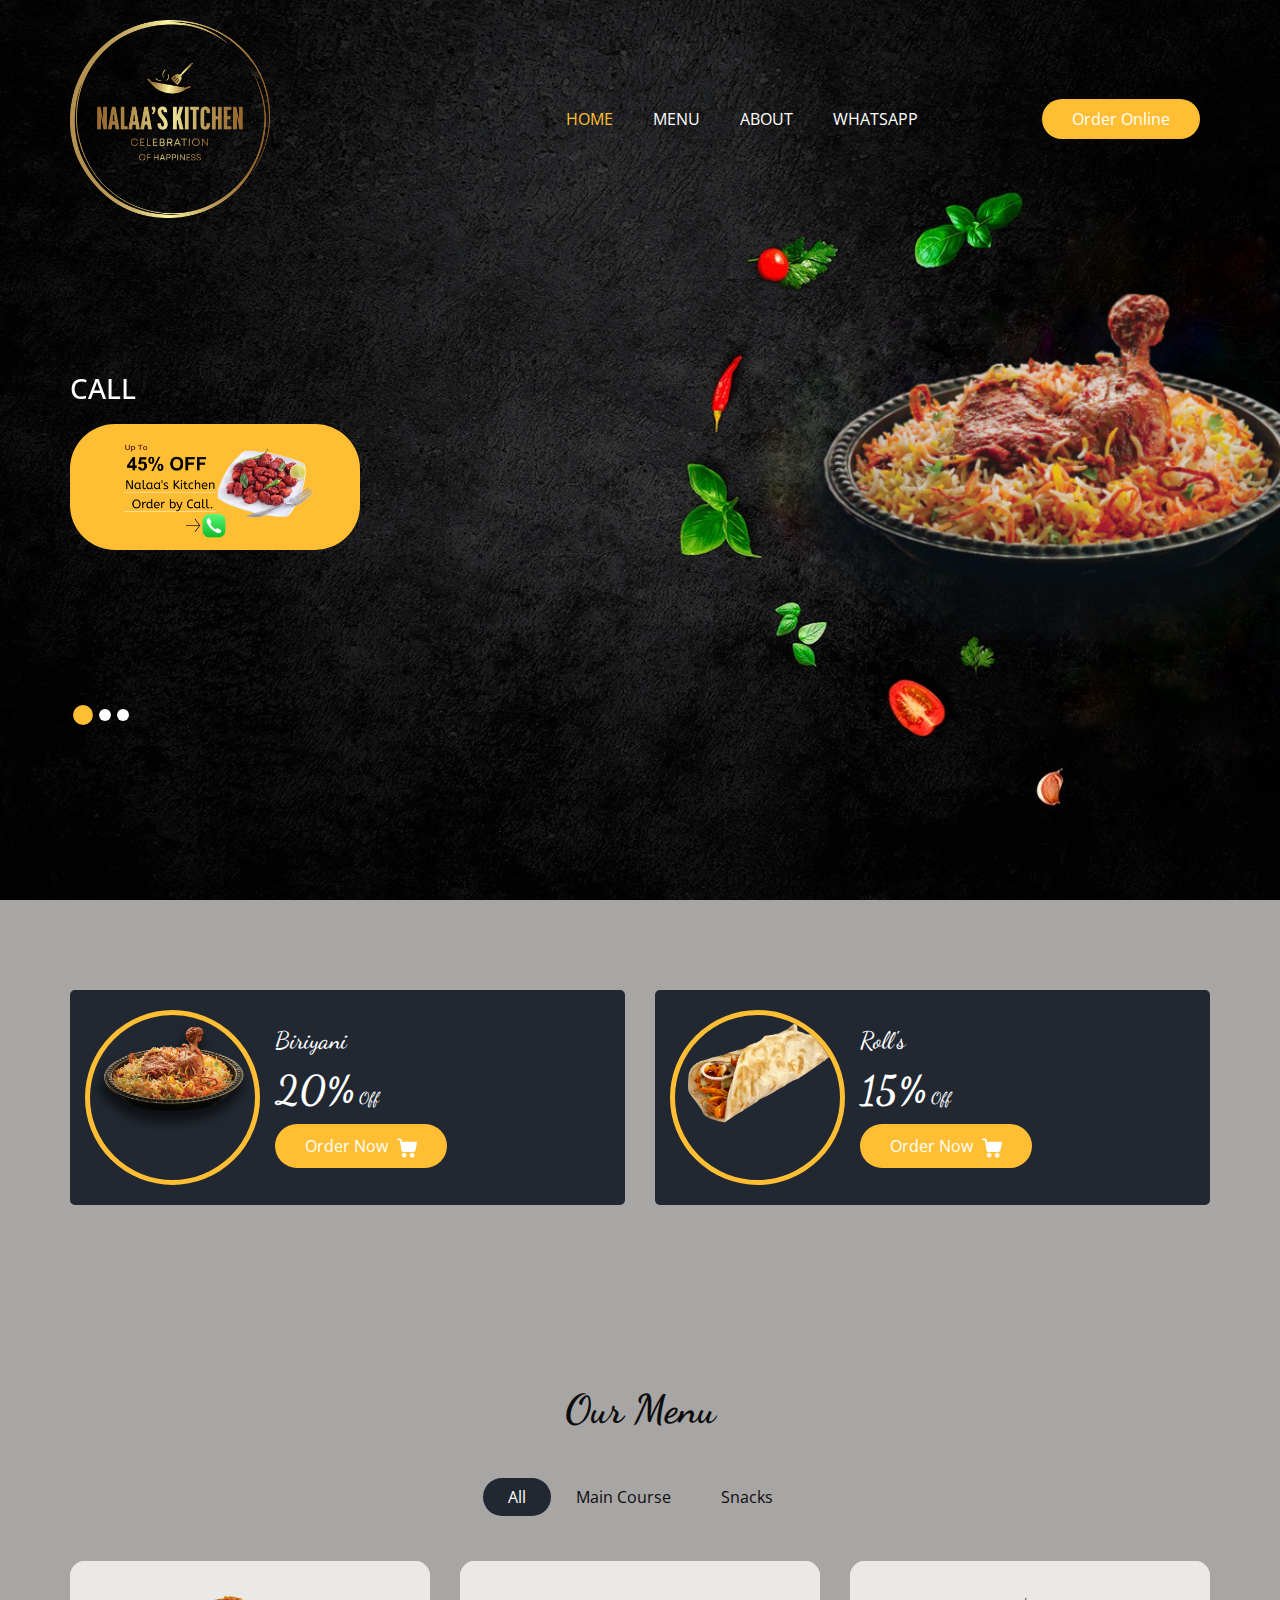
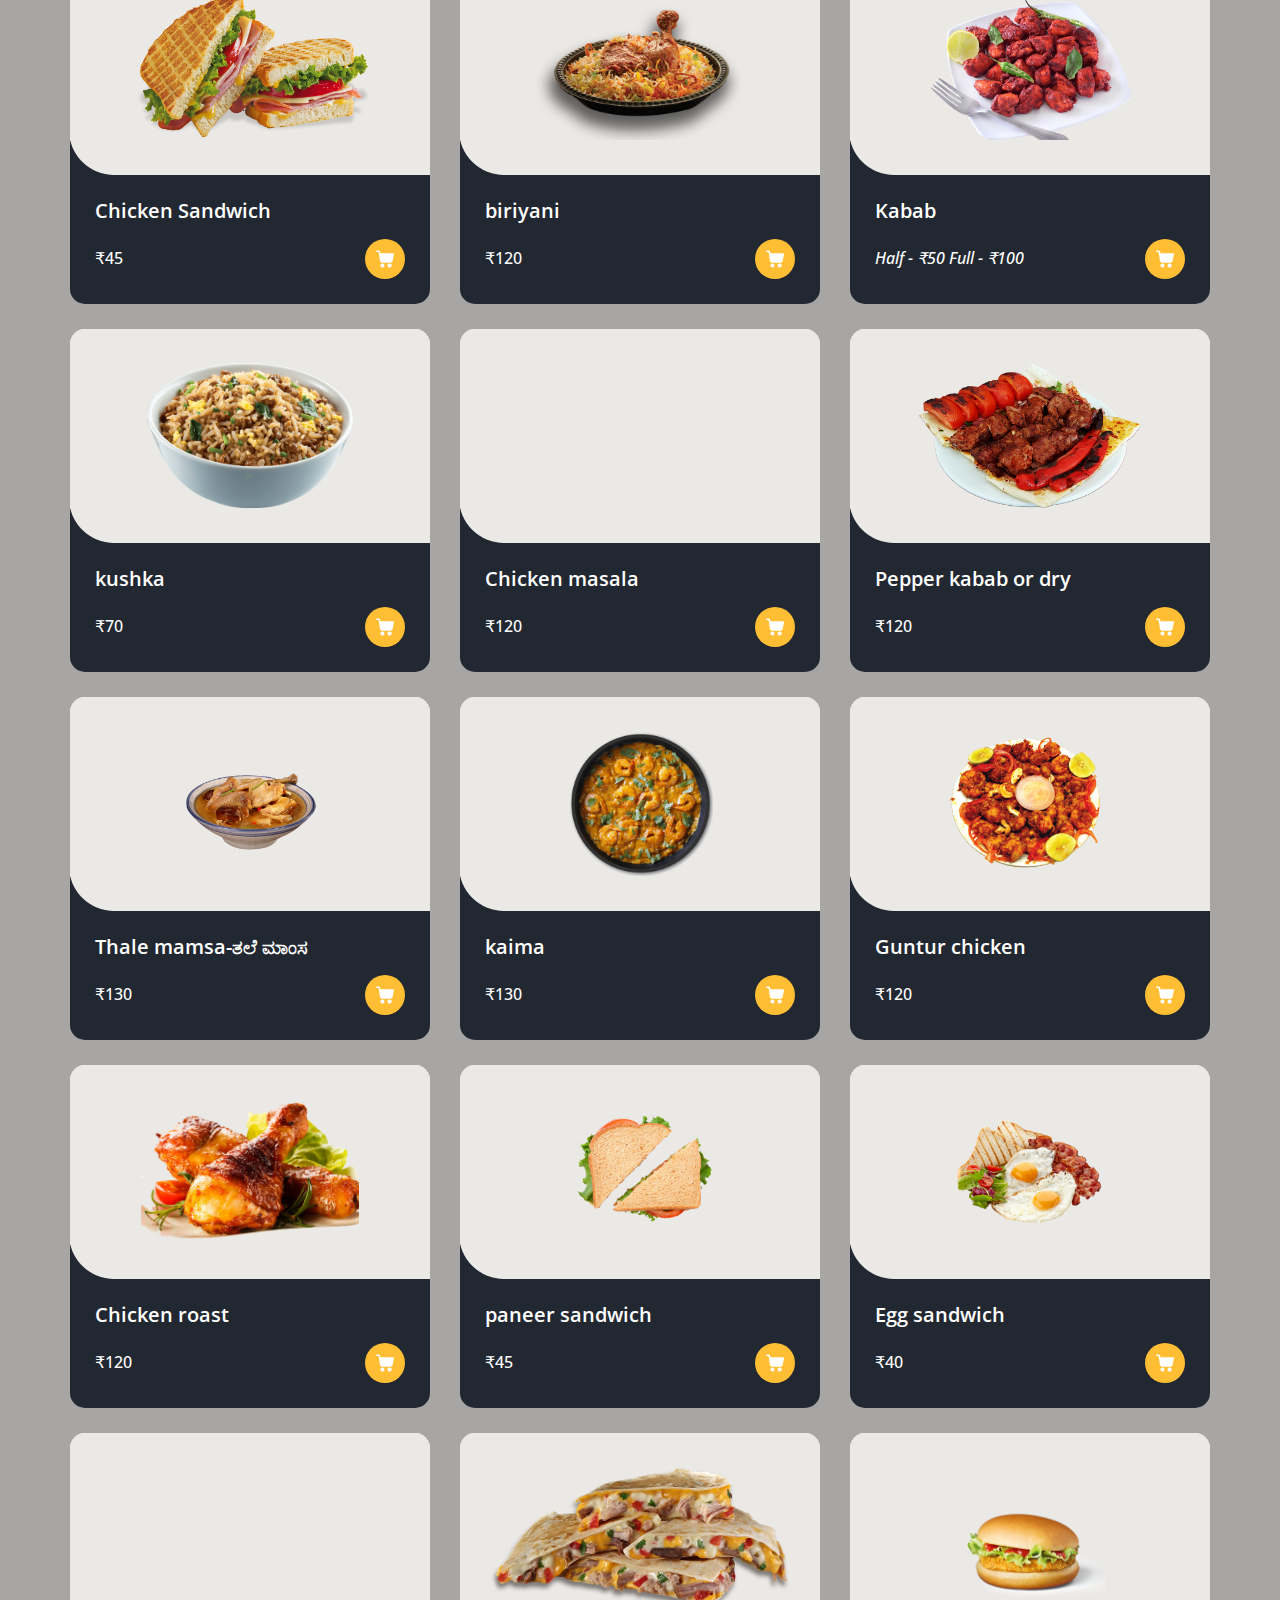
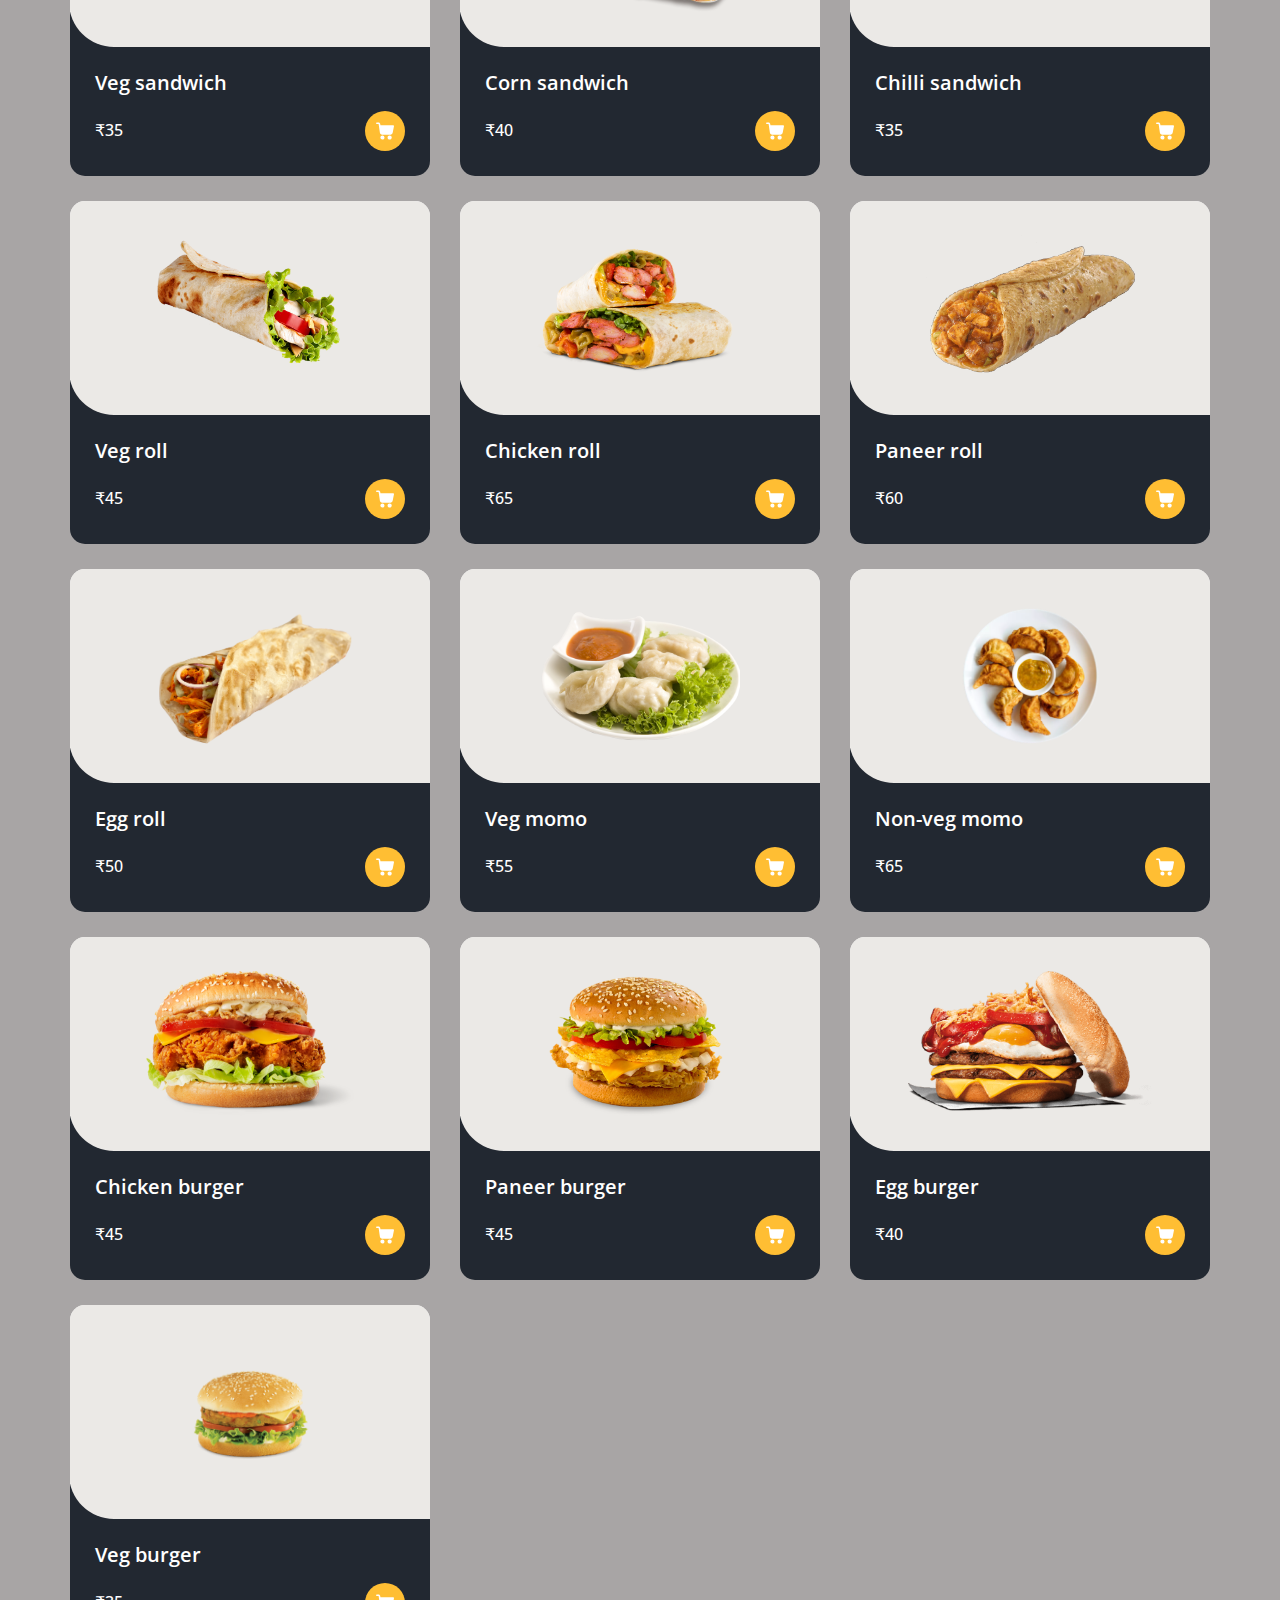
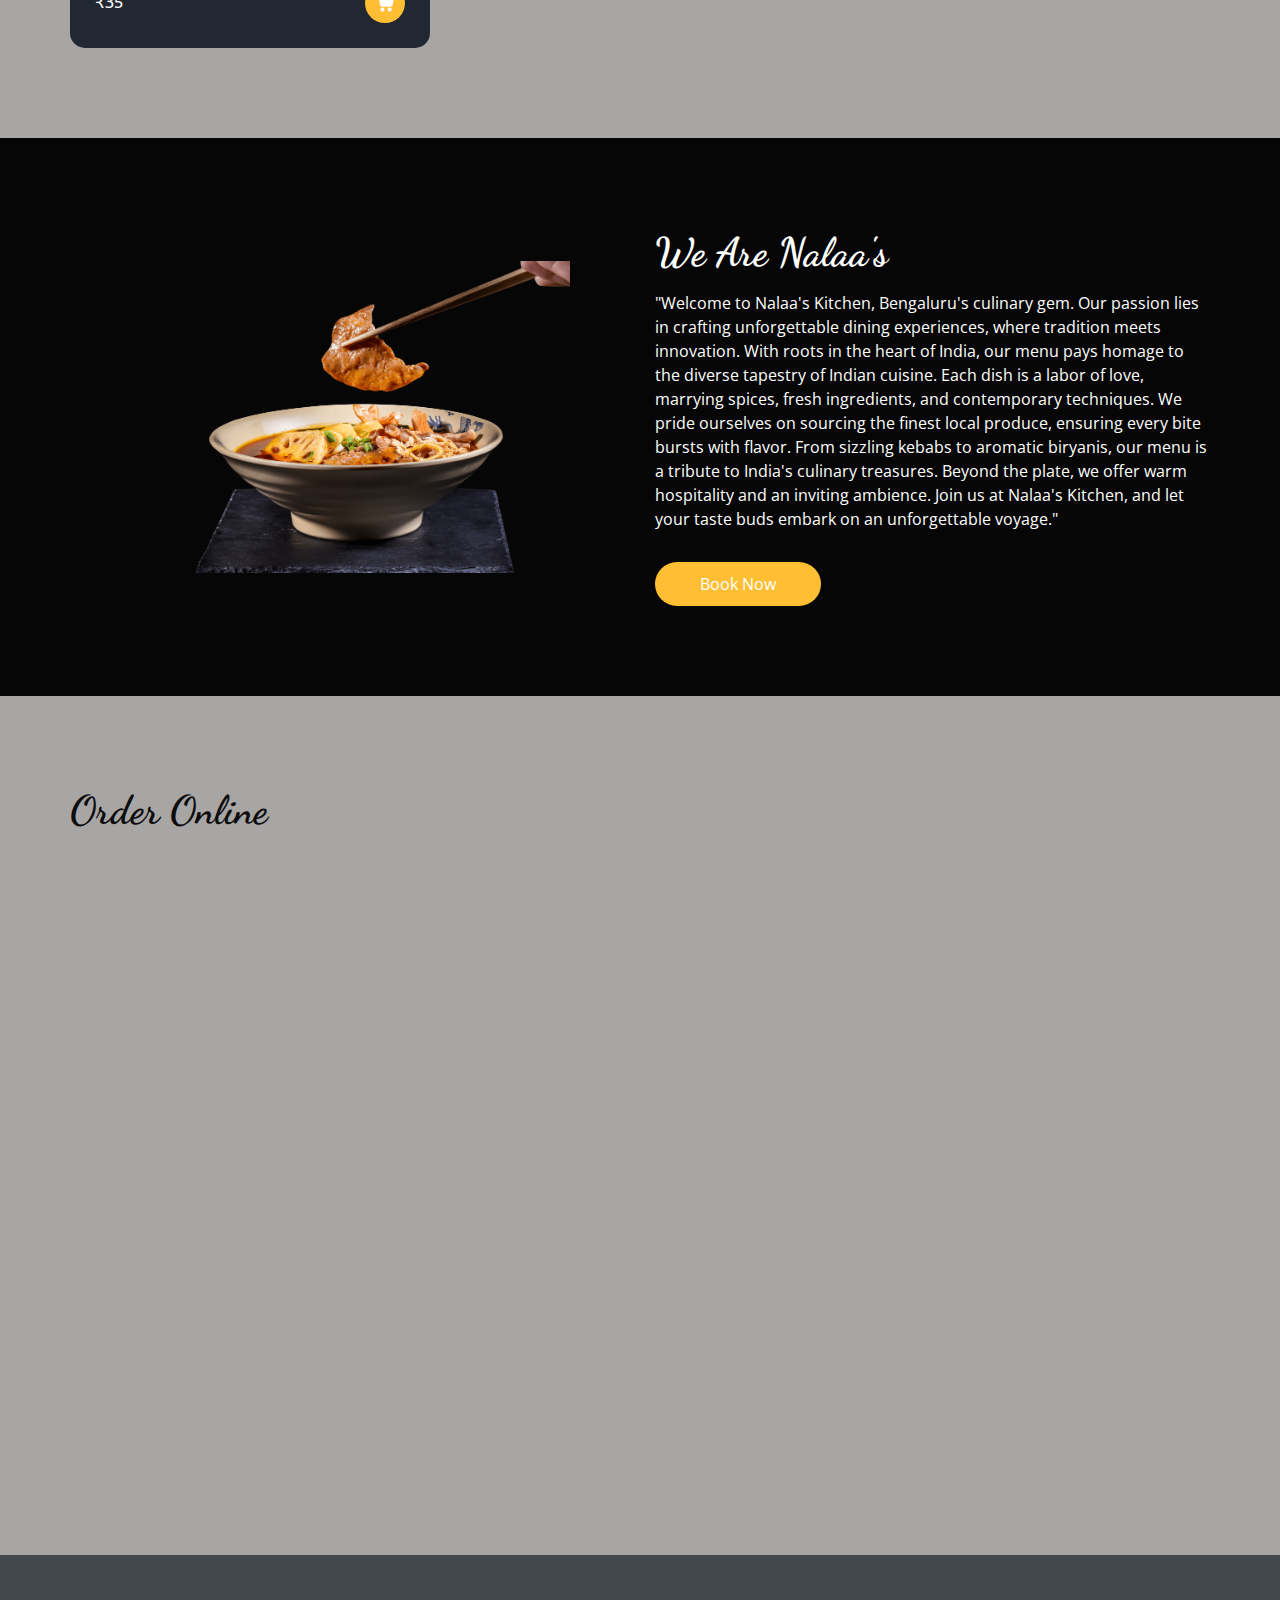
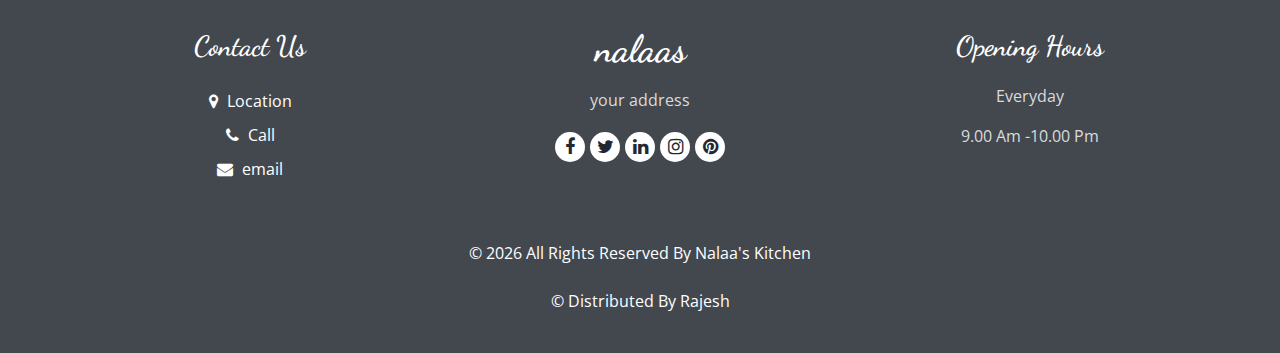
==== index.html @ 0986ae85 "Add files via upload" ====
<!DOCTYPE html>
<html>

<head>
  <!-- Basic -->
  <meta charset="utf-8" />
  <meta http-equiv="X-UA-Compatible" content="IE=edge" />
  <!-- Mobile Metas -->
  <meta name="viewport" content="width=device-width, initial-scale=1, shrink-to-fit=no" />
  <!-- Site Metas -->
  <meta name="keywords" content="" />
  <meta name="description" content="" />
  <meta name="author" content="" />
  <link rel="shortcut icon" href="images/Nala.png" type="">

  <title> Nalaa's Kitchen</title>

  <!-- bootstrap core css -->
  <link rel="stylesheet" type="text/css" href="css/bootstrap.css" />

  <!--owl slider stylesheet -->
  <link rel="stylesheet" type="text/css" href="https://cdnjs.cloudflare.com/ajax/libs/OwlCarousel2/2.3.4/assets/owl.carousel.min.css" />
  <!-- nice select  -->
  <link rel="stylesheet" href="https://cdnjs.cloudflare.com/ajax/libs/jquery-nice-select/1.1.0/css/nice-select.min.css" integrity="sha512-CruCP+TD3yXzlvvijET8wV5WxxEh5H8P4cmz0RFbKK6FlZ2sYl3AEsKlLPHbniXKSrDdFewhbmBK5skbdsASbQ==" crossorigin="anonymous" />
  <!-- font awesome style -->
  <link href="css/font-awesome.min.css" rel="stylesheet" />

  <!-- Custom styles for this template -->
  <link href="css/style.css" rel="stylesheet" />
  <!-- responsive style -->
  <link href="css/responsive.css" rel="stylesheet" />

</head>

<body>

  <div class="hero_area">
    <div class="bg-box">
      <img src="images/bg4.png" alt="" >
    </div>
    <!-- header section strats -->
    <header class="header_section">
      <div class="container">
        <nav class="navbar navbar-expand-lg custom_nav-container ">
          <a class="navbar-brand" href="index.html">
            <span>
              <img src="images/Nala.png" alt="" style="width: 200px;">
            </span>
          </a>

          <button class="navbar-toggler" type="button" data-toggle="collapse" data-target="#navbarSupportedContent" aria-controls="navbarSupportedContent" aria-expanded="false" aria-label="Toggle navigation">
            <span class=""> </span>
          </button>

          <div class="collapse navbar-collapse" id="navbarSupportedContent">
            <ul class="navbar-nav  mx-auto ">
              <li class="nav-item active">
                <a class="nav-link" href="index.html">Home <span class="sr-only">(current)</span></a>
              </li>
              <li class="nav-item">
                <a class="nav-link" href="menu.html">Menu</a>
              </li>
              <li class="nav-item">
                <a class="nav-link" href="about.html">About</a>
              </li>
              <li class="nav-item">
                <a class="nav-link" href="whatsapp://send?phone=+918431341411">WhatsApp</a>
              </li>
            </ul>
            <div class="user_option">
              
              <!--<form class="form-inline">
                <button class="btn  my-2 my-sm-0 nav_search-btn" type="submit">
                  <i class="fa fa-search" aria-hidden="true"></i>
                </button>
              </form>-->
              <a href="book.html" class="order_online">
                Order Online
              </a>
            </div>
          </div>
        </nav>
      </div>
      <style>
        iframe {
          width: 100%;
          height: 600px;
        }
      </style>
    </header>
    <!-- end header section -->
    <!-- slider section -->
    <section class="slider_section ">
      <div id="customCarousel1" class="carousel slide" data-ride="carousel">
        <div class="carousel-inner">
          <div class="carousel-item active">
            <div class="container ">
              <div class="row">
                <div class="col-md-7 col-lg-6 ">
                  <div class="detail-box">
                 <h3>
                    CALL
                    </h3>
                     <p>
                     <a href="tel:918431341411"><img src="images/Promo3.png" alt="" style="width: 200px;"></a>
                      
                    </p>
                  </a>
                  </div>
                </div>
              </div>
            </div>
          </div>
          <div class="carousel-item ">
            <div class="container ">
              <div class="row">
                <div class="col-md-7 col-lg-6 ">
                  <div class="detail-box">
                    <h3>
                      ZOMATO
                    </h3>
                    <p>
                      <a href="tel:918431341411"><img src="images/Promo2.png" alt="" style="width: 200px;"></a>
                     </p>
                    <!--<div class="btn-box">
                      <a href="" class="btn1">
                        Order Now zomato
                      </a>
                    </div>-->
                  </div>
                </div>
              </div>
            </div>
          </div>
          <div class="carousel-item">
            <div class="container ">
              <div class="row">
                <div class="col-md-7 col-lg-6 ">
                  <div class="detail-box">
                    <h3>
                      SWIGGY 
                    </h3>
                    <p>
                      <a href="tel:918431341411"> <img src="images/Promo1.png" alt=""style="width: 200px;" ></a>
                    </p>
                    
                  </div>
                </div>
              </div>
            </div>
          </div>
        </div>
        <div class="container">
          <ol class="carousel-indicators">
            <li data-target="#customCarousel1" data-slide-to="0" class="active"></li>
            <li data-target="#customCarousel1" data-slide-to="1"></li>
            <li data-target="#customCarousel1" data-slide-to="2"></li>
          </ol>
        </div>
      </div>

    </section>
    <!-- end slider section -->
  </div>

  <!-- offer section -->

  <section class="offer_section layout_padding-bottom">
    <div class="offer_container">
      <div class="container ">
        <div class="row">
          <div class="col-md-6  ">
            <div class="box ">
              <div class="img-box">
                <img src="images/menu-items/bir.png" alt="">
              </div>
              <div class="detail-box">
                <h5>
                 Biriyani 
                </h5>
                <h6>
                  <span>20%</span> Off
                </h6>
                <a href="tel:918431341411">
                  Order Now <svg version="1.1" id="Capa_1" xmlns="http://www.w3.org/2000/svg" xmlns:xlink="http://www.w3.org/1999/xlink" x="0px" y="0px" viewBox="0 0 456.029 456.029" style="enable-background:new 0 0 456.029 456.029;" xml:space="preserve">
                    <g>
                      <g>
                        <path d="M345.6,338.862c-29.184,0-53.248,23.552-53.248,53.248c0,29.184,23.552,53.248,53.248,53.248
                     c29.184,0,53.248-23.552,53.248-53.248C398.336,362.926,374.784,338.862,345.6,338.862z" />
                      </g>
                    </g>
                    <g>
                      <g>
                        <path d="M439.296,84.91c-1.024,0-2.56-0.512-4.096-0.512H112.64l-5.12-34.304C104.448,27.566,84.992,10.67,61.952,10.67H20.48
                     C9.216,10.67,0,19.886,0,31.15c0,11.264,9.216,20.48,20.48,20.48h41.472c2.56,0,4.608,2.048,5.12,4.608l31.744,216.064
                     c4.096,27.136,27.648,47.616,55.296,47.616h212.992c26.624,0,49.664-18.944,55.296-45.056l33.28-166.4
                     C457.728,97.71,450.56,86.958,439.296,84.91z" />
                      </g>
                    </g>
                    <g>
                      <g>
                        <path d="M215.04,389.55c-1.024-28.16-24.576-50.688-52.736-50.688c-29.696,1.536-52.224,26.112-51.2,55.296
                     c1.024,28.16,24.064,50.688,52.224,50.688h1.024C193.536,443.31,216.576,418.734,215.04,389.55z" />
                      </g>
                    </g>
                    <g>
                    </g>
                    <g>
                    </g>
                    <g>
                    </g>
                    <g>
                    </g>
                    <g>
                    </g>
                    <g>
                    </g>
                    <g>
                    </g>
                    <g>
                    </g>
                    <g>
                    </g>
                    <g>
                    </g>
                    <g>
                    </g>
                    <g>
                    </g>
                    <g>
                    </g>
                    <g>
                    </g>
                    <g>
                    </g>
                  </svg>
                </a>
              </div>
            </div>
          </div>
          <div class="col-md-6  ">
            <div class="box ">
              <div class="img-box">
                <img src="images/menu-items/egg roll.png" alt="">
              </div>
              <div class="detail-box">
                <h5>
                 Roll's
                </h5>
                <h6>
                  <span>15%</span> Off
                </h6>
                <a href="tel:918431341411">
                  Order Now <svg version="1.1" id="Capa_1" xmlns="http://www.w3.org/2000/svg" xmlns:xlink="http://www.w3.org/1999/xlink" x="0px" y="0px" viewBox="0 0 456.029 456.029" style="enable-background:new 0 0 456.029 456.029;" xml:space="preserve">
                    <g>
                      <g>
                        <path d="M345.6,338.862c-29.184,0-53.248,23.552-53.248,53.248c0,29.184,23.552,53.248,53.248,53.248
                     c29.184,0,53.248-23.552,53.248-53.248C398.336,362.926,374.784,338.862,345.6,338.862z" />
                      </g>
                    </g>
                    <g>
                      <g>
                        <path d="M439.296,84.91c-1.024,0-2.56-0.512-4.096-0.512H112.64l-5.12-34.304C104.448,27.566,84.992,10.67,61.952,10.67H20.48
                     C9.216,10.67,0,19.886,0,31.15c0,11.264,9.216,20.48,20.48,20.48h41.472c2.56,0,4.608,2.048,5.12,4.608l31.744,216.064
                     c4.096,27.136,27.648,47.616,55.296,47.616h212.992c26.624,0,49.664-18.944,55.296-45.056l33.28-166.4
                     C457.728,97.71,450.56,86.958,439.296,84.91z" />
                      </g>
                    </g>
                    <g>
                      <g>
                        <path d="M215.04,389.55c-1.024-28.16-24.576-50.688-52.736-50.688c-29.696,1.536-52.224,26.112-51.2,55.296
                     c1.024,28.16,24.064,50.688,52.224,50.688h1.024C193.536,443.31,216.576,418.734,215.04,389.55z" />
                      </g>
                    </g>
                    <g>
                    </g>
                    <g>
                    </g>
                    <g>
                    </g>
                    <g>
                    </g>
                    <g>
                    </g>
                    <g>
                    </g>
                    <g>
                    </g>
                    <g>
                    </g>
                    <g>
                    </g>
                    <g>
                    </g>
                    <g>
                    </g>
                    <g>
                    </g>
                    <g>
                    </g>
                    <g>
                    </g>
                    <g>
                    </g>
                  </svg>
                </a>
              </div>
            </div>
          </div>
        </div>
      </div>
    </div>
  </section>

  <!-- end offer section -->
 <!-- food section -->

 <section class="food_section layout_padding">
  <div class="container">
    <div class="heading_container heading_center">
      <h2>
        Our Menu
      </h2>
    </div>

    <ul class="filters_menu">


    <li class="active" data-filter="*">All</li>


      <li data-filter=".burger">Main Course</li>
      <li data-filter=".pizza">Snacks</li>
    <!--    <li data-filter=".pasta">Pasta</li>  -->
     <!-- <li data-filter=".fries">Fries</li>  -->
    </ul>


    <!--chats snippet-->
    <div class="filters-content">
      <div class="row grid">
        <div class="col-sm-6 col-lg-4 all pizza">
          <div class="box">
            <div>
              <div class="img-box">
                <img src="images/menu-items/chicken sandwitch.png" alt="">
              </div>
              <div class="detail-box">
                <h5>
                  Chicken Sandwich
                </h5>
                <p>
                   
                </p>
                <div class="options">
                  <h6>
                    ₹45
                  </h6>
                    <a href="tel:918431341411">
                    <svg version="1.1" id="Capa_1" xmlns="http://www.w3.org/2000/svg" xmlns:xlink="http://www.w3.org/1999/xlink" x="0px" y="0px" viewBox="0 0 456.029 456.029" style="enable-background:new 0 0 456.029 456.029;" xml:space="preserve">
                      <g>
                        <g>
                          <path d="M345.6,338.862c-29.184,0-53.248,23.552-53.248,53.248c0,29.184,23.552,53.248,53.248,53.248
                       c29.184,0,53.248-23.552,53.248-53.248C398.336,362.926,374.784,338.862,345.6,338.862z" />
                        </g>
                      </g>
                      <g>
                        <g>
                          <path d="M439.296,84.91c-1.024,0-2.56-0.512-4.096-0.512H112.64l-5.12-34.304C104.448,27.566,84.992,10.67,61.952,10.67H20.48
                       C9.216,10.67,0,19.886,0,31.15c0,11.264,9.216,20.48,20.48,20.48h41.472c2.56,0,4.608,2.048,5.12,4.608l31.744,216.064
                       c4.096,27.136,27.648,47.616,55.296,47.616h212.992c26.624,0,49.664-18.944,55.296-45.056l33.28-166.4
                       C457.728,97.71,450.56,86.958,439.296,84.91z" />
                        </g>
                      </g>
                      <g>
                        <g>
                          <path d="M215.04,389.55c-1.024-28.16-24.576-50.688-52.736-50.688c-29.696,1.536-52.224,26.112-51.2,55.296
                       c1.024,28.16,24.064,50.688,52.224,50.688h1.024C193.536,443.31,216.576,418.734,215.04,389.55z" />
                        </g>
                      </g>
                      <g>
                      </g>
                      <g>
                      </g>
                      <g>
                      </g>
                      <g>
                      </g>
                      <g>
                      </g>
                      <g>
                      </g>
                      <g>
                      </g>
                      <g>
                      </g>
                      <g>
                      </g>
                      <g>
                      </g>
                      <g>
                      </g>
                      <g>
                      </g>
                      <g>
                      </g>
                      <g>
                      </g>
                      <g>
                      </g>
                    </svg>
                  </a>
                </div>
              </div>
            </div>
          </div>
        </div>
        <!--chats snippet-->


        <!--main meal snippet-->
        <div class="col-sm-6 col-lg-4 all burger">
          <div class="box">
            <div>
              <div class="img-box">
                <img src="images/menu-items/bir.png" alt="">
              </div>
              <div class="detail-box">
                <h5>
                  biriyani
                </h5>
                <p>
                   
                </p>
                <div class="options">
                  <h6>
                    ₹120
                  </h6>
                    <a href="tel:918431341411">
                    <svg version="1.1" id="Capa_1" xmlns="http://www.w3.org/2000/svg" xmlns:xlink="http://www.w3.org/1999/xlink" x="0px" y="0px" viewBox="0 0 456.029 456.029" style="enable-background:new 0 0 456.029 456.029;" xml:space="preserve">
                      <g>
                        <g>
                          <path d="M345.6,338.862c-29.184,0-53.248,23.552-53.248,53.248c0,29.184,23.552,53.248,53.248,53.248
                       c29.184,0,53.248-23.552,53.248-53.248C398.336,362.926,374.784,338.862,345.6,338.862z" />
                        </g>
                      </g>
                      <g>
                        <g>
                          <path d="M439.296,84.91c-1.024,0-2.56-0.512-4.096-0.512H112.64l-5.12-34.304C104.448,27.566,84.992,10.67,61.952,10.67H20.48
                       C9.216,10.67,0,19.886,0,31.15c0,11.264,9.216,20.48,20.48,20.48h41.472c2.56,0,4.608,2.048,5.12,4.608l31.744,216.064
                       c4.096,27.136,27.648,47.616,55.296,47.616h212.992c26.624,0,49.664-18.944,55.296-45.056l33.28-166.4
                       C457.728,97.71,450.56,86.958,439.296,84.91z" />
                        </g>
                      </g>
                      <g>
                        <g>
                          <path d="M215.04,389.55c-1.024-28.16-24.576-50.688-52.736-50.688c-29.696,1.536-52.224,26.112-51.2,55.296
                       c1.024,28.16,24.064,50.688,52.224,50.688h1.024C193.536,443.31,216.576,418.734,215.04,389.55z" />
                        </g>
                      </g>
                      <g>
                      </g>
                      <g>
                      </g>
                      <g>
                      </g>
                      <g>
                      </g>
                      <g>
                      </g>
                      <g>
                      </g>
                      <g>
                      </g>
                      <g>
                      </g>
                      <g>
                      </g>
                      <g>
                      </g>
                      <g>
                      </g>
                      <g>
                      </g>
                      <g>
                      </g>
                      <g>
                      </g>
                      <g>
                      </g>
                    </svg>
                  </a>
                </div>
              </div>
            </div>
          </div>
        </div>
        <!--main meal snippet-->



        <!--main meal snippet-->
        <div class="col-sm-6 col-lg-4 all burger">
          <div class="box">
            <div>
              <div class="img-box">
                <img src="images/menu-items/kabab.png" alt="">
              </div>
              <div class="detail-box">
                <h5>
                  Kabab
                </h5>
                <p>
                   
                </p>
                <div class="options">
                  <h6>
                    <i> Half - ₹50  Full - ₹100</i>
                  </h6>
                    <a href="tel:918431341411">
                    <svg version="1.1" id="Capa_1" xmlns="http://www.w3.org/2000/svg" xmlns:xlink="http://www.w3.org/1999/xlink" x="0px" y="0px" viewBox="0 0 456.029 456.029" style="enable-background:new 0 0 456.029 456.029;" xml:space="preserve">
                      <g>
                        <g>
                          <path d="M345.6,338.862c-29.184,0-53.248,23.552-53.248,53.248c0,29.184,23.552,53.248,53.248,53.248
                       c29.184,0,53.248-23.552,53.248-53.248C398.336,362.926,374.784,338.862,345.6,338.862z" />
                        </g>
                      </g>
                      <g>
                        <g>
                          <path d="M439.296,84.91c-1.024,0-2.56-0.512-4.096-0.512H112.64l-5.12-34.304C104.448,27.566,84.992,10.67,61.952,10.67H20.48
                       C9.216,10.67,0,19.886,0,31.15c0,11.264,9.216,20.48,20.48,20.48h41.472c2.56,0,4.608,2.048,5.12,4.608l31.744,216.064
                       c4.096,27.136,27.648,47.616,55.296,47.616h212.992c26.624,0,49.664-18.944,55.296-45.056l33.28-166.4
                       C457.728,97.71,450.56,86.958,439.296,84.91z" />
                        </g>
                      </g>
                      <g>
                        <g>
                          <path d="M215.04,389.55c-1.024-28.16-24.576-50.688-52.736-50.688c-29.696,1.536-52.224,26.112-51.2,55.296
                       c1.024,28.16,24.064,50.688,52.224,50.688h1.024C193.536,443.31,216.576,418.734,215.04,389.55z" />
                        </g>
                      </g>
                      <g>
                      </g>
                      <g>
                      </g>
                      <g>
                      </g>
                      <g>
                      </g>
                      <g>
                      </g>
                      <g>
                      </g>
                      <g>
                      </g>
                      <g>
                      </g>
                      <g>
                      </g>
                      <g>
                      </g>
                      <g>
                      </g>
                      <g>
                      </g>
                      <g>
                      </g>
                      <g>
                      </g>
                      <g>
                      </g>
                    </svg>
                  </a>
                </div>
              </div>
            </div>
          </div>
        </div>
        <!--main meal snippet-->



        <!--main meal snippet-->
        <div class="col-sm-6 col-lg-4 all burger">
          <div class="box">
            <div>
              <div class="img-box">
                <img src="images/menu-items/kushka.png" alt="">
              </div>
              <div class="detail-box">
                <h5>
                  kushka
                </h5>
                <p>
                   
                </p>
                <div class="options">
                  <h6>
                    ₹70
                  </h6>
                    <a href="tel:918431341411">
                    <svg version="1.1" id="Capa_1" xmlns="http://www.w3.org/2000/svg" xmlns:xlink="http://www.w3.org/1999/xlink" x="0px" y="0px" viewBox="0 0 456.029 456.029" style="enable-background:new 0 0 456.029 456.029;" xml:space="preserve">
                      <g>
                        <g>
                          <path d="M345.6,338.862c-29.184,0-53.248,23.552-53.248,53.248c0,29.184,23.552,53.248,53.248,53.248
                       c29.184,0,53.248-23.552,53.248-53.248C398.336,362.926,374.784,338.862,345.6,338.862z" />
                        </g>
                      </g>
                      <g>
                        <g>
                          <path d="M439.296,84.91c-1.024,0-2.56-0.512-4.096-0.512H112.64l-5.12-34.304C104.448,27.566,84.992,10.67,61.952,10.67H20.48
                       C9.216,10.67,0,19.886,0,31.15c0,11.264,9.216,20.48,20.48,20.48h41.472c2.56,0,4.608,2.048,5.12,4.608l31.744,216.064
                       c4.096,27.136,27.648,47.616,55.296,47.616h212.992c26.624,0,49.664-18.944,55.296-45.056l33.28-166.4
                       C457.728,97.71,450.56,86.958,439.296,84.91z" />
                        </g>
                      </g>
                      <g>
                        <g>
                          <path d="M215.04,389.55c-1.024-28.16-24.576-50.688-52.736-50.688c-29.696,1.536-52.224,26.112-51.2,55.296
                       c1.024,28.16,24.064,50.688,52.224,50.688h1.024C193.536,443.31,216.576,418.734,215.04,389.55z" />
                        </g>
                      </g>
                      <g>
                      </g>
                      <g>
                      </g>
                      <g>
                      </g>
                      <g>
                      </g>
                      <g>
                      </g>
                      <g>
                      </g>
                      <g>
                      </g>
                      <g>
                      </g>
                      <g>
                      </g>
                      <g>
                      </g>
                      <g>
                      </g>
                      <g>
                      </g>
                      <g>
                      </g>
                      <g>
                      </g>
                      <g>
                      </g>
                    </svg>
                  </a>
                </div>
              </div>
            </div>
          </div>
        </div>
        <!--main meal snippet-->



        <!--main meal snippet-->
        <div class="col-sm-6 col-lg-4 all burger">
          <div class="box">
            <div>
              <div class="img-box">
                <img src="images/menu-items/butter chicken.png" alt="">
              </div>
              <div class="detail-box">
                <h5>
                  Chicken masala
                </h5>
                <p>
                   
                </p>
                <div class="options">
                  <h6>
                    ₹120
                  </h6>
                    <a href="tel:918431341411">
                    <svg version="1.1" id="Capa_1" xmlns="http://www.w3.org/2000/svg" xmlns:xlink="http://www.w3.org/1999/xlink" x="0px" y="0px" viewBox="0 0 456.029 456.029" style="enable-background:new 0 0 456.029 456.029;" xml:space="preserve">
                      <g>
                        <g>
                          <path d="M345.6,338.862c-29.184,0-53.248,23.552-53.248,53.248c0,29.184,23.552,53.248,53.248,53.248
                       c29.184,0,53.248-23.552,53.248-53.248C398.336,362.926,374.784,338.862,345.6,338.862z" />
                        </g>
                      </g>
                      <g>
                        <g>
                          <path d="M439.296,84.91c-1.024,0-2.56-0.512-4.096-0.512H112.64l-5.12-34.304C104.448,27.566,84.992,10.67,61.952,10.67H20.48
                       C9.216,10.67,0,19.886,0,31.15c0,11.264,9.216,20.48,20.48,20.48h41.472c2.56,0,4.608,2.048,5.12,4.608l31.744,216.064
                       c4.096,27.136,27.648,47.616,55.296,47.616h212.992c26.624,0,49.664-18.944,55.296-45.056l33.28-166.4
                       C457.728,97.71,450.56,86.958,439.296,84.91z" />
                        </g>
                      </g>
                      <g>
                        <g>
                          <path d="M215.04,389.55c-1.024-28.16-24.576-50.688-52.736-50.688c-29.696,1.536-52.224,26.112-51.2,55.296
                       c1.024,28.16,24.064,50.688,52.224,50.688h1.024C193.536,443.31,216.576,418.734,215.04,389.55z" />
                        </g>
                      </g>
                      <g>
                      </g>
                      <g>
                      </g>
                      <g>
                      </g>
                      <g>
                      </g>
                      <g>
                      </g>
                      <g>
                      </g>
                      <g>
                      </g>
                      <g>
                      </g>
                      <g>
                      </g>
                      <g>
                      </g>
                      <g>
                      </g>
                      <g>
                      </g>
                      <g>
                      </g>
                      <g>
                      </g>
                      <g>
                      </g>
                    </svg>
                  </a>
                </div>
              </div>
            </div>
          </div>
        </div>
        <!--main meal snippet-->



        <!--main meal snippet-->
        <div class="col-sm-6 col-lg-4 all burger">
          <div class="box">
            <div>
              <div class="img-box">
                <img src="images/menu-items/pepper chicken.png" alt="">
              </div>
              <div class="detail-box">
                <h5>
                  Pepper kabab or dry
                </h5>
                <p>
                   
                </p>
                <div class="options">
                  <h6>
                    ₹120
                  </h6>
                    <a href="tel:918431341411">
                    <svg version="1.1" id="Capa_1" xmlns="http://www.w3.org/2000/svg" xmlns:xlink="http://www.w3.org/1999/xlink" x="0px" y="0px" viewBox="0 0 456.029 456.029" style="enable-background:new 0 0 456.029 456.029;" xml:space="preserve">
                      <g>
                        <g>
                          <path d="M345.6,338.862c-29.184,0-53.248,23.552-53.248,53.248c0,29.184,23.552,53.248,53.248,53.248
                       c29.184,0,53.248-23.552,53.248-53.248C398.336,362.926,374.784,338.862,345.6,338.862z" />
                        </g>
                      </g>
                      <g>
                        <g>
                          <path d="M439.296,84.91c-1.024,0-2.56-0.512-4.096-0.512H112.64l-5.12-34.304C104.448,27.566,84.992,10.67,61.952,10.67H20.48
                       C9.216,10.67,0,19.886,0,31.15c0,11.264,9.216,20.48,20.48,20.48h41.472c2.56,0,4.608,2.048,5.12,4.608l31.744,216.064
                       c4.096,27.136,27.648,47.616,55.296,47.616h212.992c26.624,0,49.664-18.944,55.296-45.056l33.28-166.4
                       C457.728,97.71,450.56,86.958,439.296,84.91z" />
                        </g>
                      </g>
                      <g>
                        <g>
                          <path d="M215.04,389.55c-1.024-28.16-24.576-50.688-52.736-50.688c-29.696,1.536-52.224,26.112-51.2,55.296
                       c1.024,28.16,24.064,50.688,52.224,50.688h1.024C193.536,443.31,216.576,418.734,215.04,389.55z" />
                        </g>
                      </g>
                      <g>
                      </g>
                      <g>
                      </g>
                      <g>
                      </g>
                      <g>
                      </g>
                      <g>
                      </g>
                      <g>
                      </g>
                      <g>
                      </g>
                      <g>
                      </g>
                      <g>
                      </g>
                      <g>
                      </g>
                      <g>
                      </g>
                      <g>
                      </g>
                      <g>
                      </g>
                      <g>
                      </g>
                      <g>
                      </g>
                    </svg>
                  </a>
                </div>
              </div>
            </div>
          </div>
        </div>
        <!--main meal snippet-->



        <!--main meal snippet-->
        <div class="col-sm-6 col-lg-4 all burger">
          <div class="box">
            <div>
              <div class="img-box">
                <img src="images/menu-items/thale mamsa.png" alt="">
              </div>
              <div class="detail-box">
                <h5>
                  Thale mamsa-ತಲೆ ಮಾಂಸ
                </h5>
                <p>
                   
                </p>
                <div class="options">
                  <h6>
                    ₹130
                  </h6>
                    <a href="tel:918431341411">
                    <svg version="1.1" id="Capa_1" xmlns="http://www.w3.org/2000/svg" xmlns:xlink="http://www.w3.org/1999/xlink" x="0px" y="0px" viewBox="0 0 456.029 456.029" style="enable-background:new 0 0 456.029 456.029;" xml:space="preserve">
                      <g>
                        <g>
                          <path d="M345.6,338.862c-29.184,0-53.248,23.552-53.248,53.248c0,29.184,23.552,53.248,53.248,53.248
                       c29.184,0,53.248-23.552,53.248-53.248C398.336,362.926,374.784,338.862,345.6,338.862z" />
                        </g>
                      </g>
                      <g>
                        <g>
                          <path d="M439.296,84.91c-1.024,0-2.56-0.512-4.096-0.512H112.64l-5.12-34.304C104.448,27.566,84.992,10.67,61.952,10.67H20.48
                       C9.216,10.67,0,19.886,0,31.15c0,11.264,9.216,20.48,20.48,20.48h41.472c2.56,0,4.608,2.048,5.12,4.608l31.744,216.064
                       c4.096,27.136,27.648,47.616,55.296,47.616h212.992c26.624,0,49.664-18.944,55.296-45.056l33.28-166.4
                       C457.728,97.71,450.56,86.958,439.296,84.91z" />
                        </g>
                      </g>
                      <g>
                        <g>
                          <path d="M215.04,389.55c-1.024-28.16-24.576-50.688-52.736-50.688c-29.696,1.536-52.224,26.112-51.2,55.296
                       c1.024,28.16,24.064,50.688,52.224,50.688h1.024C193.536,443.31,216.576,418.734,215.04,389.55z" />
                        </g>
                      </g>
                      <g>
                      </g>
                      <g>
                      </g>
                      <g>
                      </g>
                      <g>
                      </g>
                      <g>
                      </g>
                      <g>
                      </g>
                      <g>
                      </g>
                      <g>
                      </g>
                      <g>
                      </g>
                      <g>
                      </g>
                      <g>
                      </g>
                      <g>
                      </g>
                      <g>
                      </g>
                      <g>
                      </g>
                      <g>
                      </g>
                    </svg>
                  </a>
                </div>
              </div>
            </div>
          </div>
        </div>
        <!--main meal snippet-->



        <!--main meal snippet-->
        <div class="col-sm-6 col-lg-4 all burger">
          <div class="box">
            <div>
              <div class="img-box">
                <img src="images/menu-items/kaima.png" alt="">
              </div>
              <div class="detail-box">
                <h5>
                  kaima
                </h5>
                <p>
                   
                </p>
                <div class="options">
                  <h6>
                    ₹130
                  </h6>
                    <a href="tel:918431341411">
                    <svg version="1.1" id="Capa_1" xmlns="http://www.w3.org/2000/svg" xmlns:xlink="http://www.w3.org/1999/xlink" x="0px" y="0px" viewBox="0 0 456.029 456.029" style="enable-background:new 0 0 456.029 456.029;" xml:space="preserve">
                      <g>
                        <g>
                          <path d="M345.6,338.862c-29.184,0-53.248,23.552-53.248,53.248c0,29.184,23.552,53.248,53.248,53.248
                       c29.184,0,53.248-23.552,53.248-53.248C398.336,362.926,374.784,338.862,345.6,338.862z" />
                        </g>
                      </g>
                      <g>
                        <g>
                          <path d="M439.296,84.91c-1.024,0-2.56-0.512-4.096-0.512H112.64l-5.12-34.304C104.448,27.566,84.992,10.67,61.952,10.67H20.48
                       C9.216,10.67,0,19.886,0,31.15c0,11.264,9.216,20.48,20.48,20.48h41.472c2.56,0,4.608,2.048,5.12,4.608l31.744,216.064
                       c4.096,27.136,27.648,47.616,55.296,47.616h212.992c26.624,0,49.664-18.944,55.296-45.056l33.28-166.4
                       C457.728,97.71,450.56,86.958,439.296,84.91z" />
                        </g>
                      </g>
                      <g>
                        <g>
                          <path d="M215.04,389.55c-1.024-28.16-24.576-50.688-52.736-50.688c-29.696,1.536-52.224,26.112-51.2,55.296
                       c1.024,28.16,24.064,50.688,52.224,50.688h1.024C193.536,443.31,216.576,418.734,215.04,389.55z" />
                        </g>
                      </g>
                      <g>
                      </g>
                      <g>
                      </g>
                      <g>
                      </g>
                      <g>
                      </g>
                      <g>
                      </g>
                      <g>
                      </g>
                      <g>
                      </g>
                      <g>
                      </g>
                      <g>
                      </g>
                      <g>
                      </g>
                      <g>
                      </g>
                      <g>
                      </g>
                      <g>
                      </g>
                      <g>
                      </g>
                      <g>
                      </g>
                    </svg>
                  </a>
                </div>
              </div>
            </div>
          </div>
        </div>
        <!--main meal snippet-->



        <!--main meal snippet-->
        <div class="col-sm-6 col-lg-4 all burger">
          <div class="box">
            <div>
              <div class="img-box">
                <img src="images/menu-items/guntur.png" alt="">
              </div>
              <div class="detail-box">
                <h5>
                  Guntur chicken
                </h5>
                <p>
                   
                </p>
                <div class="options">
                  <h6>
                    ₹120
                  </h6>
                    <a href="tel:918431341411">
                    <svg version="1.1" id="Capa_1" xmlns="http://www.w3.org/2000/svg" xmlns:xlink="http://www.w3.org/1999/xlink" x="0px" y="0px" viewBox="0 0 456.029 456.029" style="enable-background:new 0 0 456.029 456.029;" xml:space="preserve">
                      <g>
                        <g>
                          <path d="M345.6,338.862c-29.184,0-53.248,23.552-53.248,53.248c0,29.184,23.552,53.248,53.248,53.248
                       c29.184,0,53.248-23.552,53.248-53.248C398.336,362.926,374.784,338.862,345.6,338.862z" />
                        </g>
                      </g>
                      <g>
                        <g>
                          <path d="M439.296,84.91c-1.024,0-2.56-0.512-4.096-0.512H112.64l-5.12-34.304C104.448,27.566,84.992,10.67,61.952,10.67H20.48
                       C9.216,10.67,0,19.886,0,31.15c0,11.264,9.216,20.48,20.48,20.48h41.472c2.56,0,4.608,2.048,5.12,4.608l31.744,216.064
                       c4.096,27.136,27.648,47.616,55.296,47.616h212.992c26.624,0,49.664-18.944,55.296-45.056l33.28-166.4
                       C457.728,97.71,450.56,86.958,439.296,84.91z" />
                        </g>
                      </g>
                      <g>
                        <g>
                          <path d="M215.04,389.55c-1.024-28.16-24.576-50.688-52.736-50.688c-29.696,1.536-52.224,26.112-51.2,55.296
                       c1.024,28.16,24.064,50.688,52.224,50.688h1.024C193.536,443.31,216.576,418.734,215.04,389.55z" />
                        </g>
                      </g>
                      <g>
                      </g>
                      <g>
                      </g>
                      <g>
                      </g>
                      <g>
                      </g>
                      <g>
                      </g>
                      <g>
                      </g>
                      <g>
                      </g>
                      <g>
                      </g>
                      <g>
                      </g>
                      <g>
                      </g>
                      <g>
                      </g>
                      <g>
                      </g>
                      <g>
                      </g>
                      <g>
                      </g>
                      <g>
                      </g>
                    </svg>
                  </a>
                </div>
              </div>
            </div>
          </div>
        </div>
        <!--main meal snippet-->

                            <!--main meal snippet-->

                            <div class="col-sm-6 col-lg-4 all burger">
                              <div class="box">
                                <div>
                                  <div class="img-box">
                                    <img src="images/menu-items/roast.png" alt="">
                                  </div>
                                  <div class="detail-box">
                                    <h5>
                                      Chicken roast
                                    </h5>
                                    <p>
                                       
                                    </p>
                                    <div class="options">
                                      <h6>
                                        ₹120
                                      </h6>
                                        <a href="tel:918431341411">
                                        <svg version="1.1" id="Capa_1" xmlns="http://www.w3.org/2000/svg" xmlns:xlink="http://www.w3.org/1999/xlink" x="0px" y="0px" viewBox="0 0 456.029 456.029" style="enable-background:new 0 0 456.029 456.029;" xml:space="preserve">
                                          <g>
                                            <g>
                                              <path d="M345.6,338.862c-29.184,0-53.248,23.552-53.248,53.248c0,29.184,23.552,53.248,53.248,53.248
                                           c29.184,0,53.248-23.552,53.248-53.248C398.336,362.926,374.784,338.862,345.6,338.862z" />
                                            </g>
                                          </g>
                                          <g>
                                            <g>
                                              <path d="M439.296,84.91c-1.024,0-2.56-0.512-4.096-0.512H112.64l-5.12-34.304C104.448,27.566,84.992,10.67,61.952,10.67H20.48
                                           C9.216,10.67,0,19.886,0,31.15c0,11.264,9.216,20.48,20.48,20.48h41.472c2.56,0,4.608,2.048,5.12,4.608l31.744,216.064
                                           c4.096,27.136,27.648,47.616,55.296,47.616h212.992c26.624,0,49.664-18.944,55.296-45.056l33.28-166.4
                                           C457.728,97.71,450.56,86.958,439.296,84.91z" />
                                            </g>
                                          </g>
                                          <g>
                                            <g>
                                              <path d="M215.04,389.55c-1.024-28.16-24.576-50.688-52.736-50.688c-29.696,1.536-52.224,26.112-51.2,55.296
                                           c1.024,28.16,24.064,50.688,52.224,50.688h1.024C193.536,443.31,216.576,418.734,215.04,389.55z" />
                                            </g>
                                          </g>
                                          <g>
                                          </g>
                                          <g>
                                          </g>
                                          <g>
                                          </g>
                                          <g>
                                          </g>
                                          <g>
                                          </g>
                                          <g>
                                          </g>
                                          <g>
                                          </g>
                                          <g>
                                          </g>
                                          <g>
                                          </g>
                                          <g>
                                          </g>
                                          <g>
                                          </g>
                                          <g>
                                          </g>
                                          <g>
                                          </g>
                                          <g>
                                          </g>
                                          <g>
                                          </g>
                                        </svg>
                                      </a>
                                    </div>
                                  </div>
                                </div>
                              </div>
                            </div>
                  
                  
                                      <!--main meal-->


<!--chats snippet-->
        <div class="col-sm-6 col-lg-4 all pizza">
          <div class="box">
            <div>
              <div class="img-box">
                <img src="images/menu-items/paneer sandwich.png" alt="">
              </div>
              <div class="detail-box">
                <h5>
                  paneer sandwich
                </h5>
                <p>
                   
                </p>
                <div class="options">
                  <h6>
                    ₹45
                  </h6>
                    <a href="tel:918431341411">
                    <svg version="1.1" id="Capa_1" xmlns="http://www.w3.org/2000/svg" xmlns:xlink="http://www.w3.org/1999/xlink" x="0px" y="0px" viewBox="0 0 456.029 456.029" style="enable-background:new 0 0 456.029 456.029;" xml:space="preserve">
                      <g>
                        <g>
                          <path d="M345.6,338.862c-29.184,0-53.248,23.552-53.248,53.248c0,29.184,23.552,53.248,53.248,53.248
                       c29.184,0,53.248-23.552,53.248-53.248C398.336,362.926,374.784,338.862,345.6,338.862z" />
                        </g>
                      </g>
                      <g>
                        <g>
                          <path d="M439.296,84.91c-1.024,0-2.56-0.512-4.096-0.512H112.64l-5.12-34.304C104.448,27.566,84.992,10.67,61.952,10.67H20.48
                       C9.216,10.67,0,19.886,0,31.15c0,11.264,9.216,20.48,20.48,20.48h41.472c2.56,0,4.608,2.048,5.12,4.608l31.744,216.064
                       c4.096,27.136,27.648,47.616,55.296,47.616h212.992c26.624,0,49.664-18.944,55.296-45.056l33.28-166.4
                       C457.728,97.71,450.56,86.958,439.296,84.91z" />
                        </g>
                      </g>
                      <g>
                        <g>
                          <path d="M215.04,389.55c-1.024-28.16-24.576-50.688-52.736-50.688c-29.696,1.536-52.224,26.112-51.2,55.296
                       c1.024,28.16,24.064,50.688,52.224,50.688h1.024C193.536,443.31,216.576,418.734,215.04,389.55z" />
                        </g>
                      </g>
                      <g>
                      </g>
                      <g>
                      </g>
                      <g>
                      </g>
                      <g>
                      </g>
                      <g>
                      </g>
                      <g>
                      </g>
                      <g>
                      </g>
                      <g>
                      </g>
                      <g>
                      </g>
                      <g>
                      </g>
                      <g>
                      </g>
                      <g>
                      </g>
                      <g>
                      </g>
                      <g>
                      </g>
                      <g>
                      </g>
                    </svg>
                  </a>
                </div>
              </div>
            </div>
          </div>
        </div>
<!--chats snippet-->



<!--chats snippet-->
<div class="col-sm-6 col-lg-4 all pizza">
<div class="box">
  <div>
    <div class="img-box">
      <img src="images/menu-items/egg sandwich.png" alt="">
    </div>
    <div class="detail-box">
      <h5>
        Egg sandwich
      </h5>
      <p>
         
      </p>
      <div class="options">
        <h6>
          ₹40
         </h6>
                      <a href="tel:918431341411">
          <svg version="1.1" id="Capa_1" xmlns="http://www.w3.org/2000/svg" xmlns:xlink="http://www.w3.org/1999/xlink" x="0px" y="0px" viewBox="0 0 456.029 456.029" style="enable-background:new 0 0 456.029 456.029;" xml:space="preserve">
            <g>
              <g>
                <path d="M345.6,338.862c-29.184,0-53.248,23.552-53.248,53.248c0,29.184,23.552,53.248,53.248,53.248
             c29.184,0,53.248-23.552,53.248-53.248C398.336,362.926,374.784,338.862,345.6,338.862z" />
              </g>
            </g>
            <g>
              <g>
                <path d="M439.296,84.91c-1.024,0-2.56-0.512-4.096-0.512H112.64l-5.12-34.304C104.448,27.566,84.992,10.67,61.952,10.67H20.48
             C9.216,10.67,0,19.886,0,31.15c0,11.264,9.216,20.48,20.48,20.48h41.472c2.56,0,4.608,2.048,5.12,4.608l31.744,216.064
             c4.096,27.136,27.648,47.616,55.296,47.616h212.992c26.624,0,49.664-18.944,55.296-45.056l33.28-166.4
             C457.728,97.71,450.56,86.958,439.296,84.91z" />
              </g>
            </g>
            <g>
              <g>
                <path d="M215.04,389.55c-1.024-28.16-24.576-50.688-52.736-50.688c-29.696,1.536-52.224,26.112-51.2,55.296
             c1.024,28.16,24.064,50.688,52.224,50.688h1.024C193.536,443.31,216.576,418.734,215.04,389.55z" />
              </g>
            </g>
            <g>
            </g>
            <g>
            </g>
            <g>
            </g>
            <g>
            </g>
            <g>
            </g>
            <g>
            </g>
            <g>
            </g>
            <g>
            </g>
            <g>
            </g>
            <g>
            </g>
            <g>
            </g>
            <g>
            </g>
            <g>
            </g>
            <g>
            </g>
            <g>
            </g>
          </svg>
        </a>
      </div>
    </div>
  </div>
</div>
</div>
<!--chats snippet-->



<!--chats snippet-->
<div class="col-sm-6 col-lg-4 all pizza">
<div class="box">
  <div>
    <div class="img-box">
      <img src="images/menu-items/veg sand.png" alt="">
    </div>
    <div class="detail-box">
      <h5>
        Veg sandwich
      </h5>
      <p>
         
      </p>
      <div class="options">
        <h6>
          ₹35
         </h6>
                      <a href="tel:918431341411">
          <svg version="1.1" id="Capa_1" xmlns="http://www.w3.org/2000/svg" xmlns:xlink="http://www.w3.org/1999/xlink" x="0px" y="0px" viewBox="0 0 456.029 456.029" style="enable-background:new 0 0 456.029 456.029;" xml:space="preserve">
            <g>
              <g>
                <path d="M345.6,338.862c-29.184,0-53.248,23.552-53.248,53.248c0,29.184,23.552,53.248,53.248,53.248
             c29.184,0,53.248-23.552,53.248-53.248C398.336,362.926,374.784,338.862,345.6,338.862z" />
              </g>
            </g>
            <g>
              <g>
                <path d="M439.296,84.91c-1.024,0-2.56-0.512-4.096-0.512H112.64l-5.12-34.304C104.448,27.566,84.992,10.67,61.952,10.67H20.48
             C9.216,10.67,0,19.886,0,31.15c0,11.264,9.216,20.48,20.48,20.48h41.472c2.56,0,4.608,2.048,5.12,4.608l31.744,216.064
             c4.096,27.136,27.648,47.616,55.296,47.616h212.992c26.624,0,49.664-18.944,55.296-45.056l33.28-166.4
             C457.728,97.71,450.56,86.958,439.296,84.91z" />
              </g>
            </g>
            <g>
              <g>
                <path d="M215.04,389.55c-1.024-28.16-24.576-50.688-52.736-50.688c-29.696,1.536-52.224,26.112-51.2,55.296
             c1.024,28.16,24.064,50.688,52.224,50.688h1.024C193.536,443.31,216.576,418.734,215.04,389.55z" />
              </g>
            </g>
            <g>
            </g>
            <g>
            </g>
            <g>
            </g>
            <g>
            </g>
            <g>
            </g>
            <g>
            </g>
            <g>
            </g>
            <g>
            </g>
            <g>
            </g>
            <g>
            </g>
            <g>
            </g>
            <g>
            </g>
            <g>
            </g>
            <g>
            </g>
            <g>
            </g>
          </svg>
        </a>
      </div>
    </div>
  </div>
</div>
</div>
<!--chats snippet-->


<!--chats snippet-->
<div class="col-sm-6 col-lg-4 all pizza">
<div class="box">
  <div>
    <div class="img-box">
      <img src="images/menu-items/corn sandwich.png" alt="">
    </div>
    <div class="detail-box">
      <h5>
        Corn sandwich
      </h5>
      <p>
         
      </p>
      <div class="options">
        <h6>
          ₹40
         </h6>
                      <a href="tel:918431341411">
          <svg version="1.1" id="Capa_1" xmlns="http://www.w3.org/2000/svg" xmlns:xlink="http://www.w3.org/1999/xlink" x="0px" y="0px" viewBox="0 0 456.029 456.029" style="enable-background:new 0 0 456.029 456.029;" xml:space="preserve">
            <g>
              <g>
                <path d="M345.6,338.862c-29.184,0-53.248,23.552-53.248,53.248c0,29.184,23.552,53.248,53.248,53.248
             c29.184,0,53.248-23.552,53.248-53.248C398.336,362.926,374.784,338.862,345.6,338.862z" />
              </g>
            </g>
            <g>
              <g>
                <path d="M439.296,84.91c-1.024,0-2.56-0.512-4.096-0.512H112.64l-5.12-34.304C104.448,27.566,84.992,10.67,61.952,10.67H20.48
             C9.216,10.67,0,19.886,0,31.15c0,11.264,9.216,20.48,20.48,20.48h41.472c2.56,0,4.608,2.048,5.12,4.608l31.744,216.064
             c4.096,27.136,27.648,47.616,55.296,47.616h212.992c26.624,0,49.664-18.944,55.296-45.056l33.28-166.4
             C457.728,97.71,450.56,86.958,439.296,84.91z" />
              </g>
            </g>
            <g>
              <g>
                <path d="M215.04,389.55c-1.024-28.16-24.576-50.688-52.736-50.688c-29.696,1.536-52.224,26.112-51.2,55.296
             c1.024,28.16,24.064,50.688,52.224,50.688h1.024C193.536,443.31,216.576,418.734,215.04,389.55z" />
              </g>
            </g>
            <g>
            </g>
            <g>
            </g>
            <g>
            </g>
            <g>
            </g>
            <g>
            </g>
            <g>
            </g>
            <g>
            </g>
            <g>
            </g>
            <g>
            </g>
            <g>
            </g>
            <g>
            </g>
            <g>
            </g>
            <g>
            </g>
            <g>
            </g>
            <g>
            </g>
          </svg>
        </a>
      </div>
    </div>
  </div>
</div>
</div>
<!--chats snippet-->



<!--chats snippet-->
<div class="col-sm-6 col-lg-4 all pizza">
<div class="box">
  <div>
    <div class="img-box">
      <img src="images/menu-items/chilli sandwich.png" alt="">
    </div>
    <div class="detail-box">
      <h5>
        Chilli sandwich
      </h5>
      <p>
         
      </p>
      <div class="options">
        <h6>
          ₹35
         </h6>
                      <a href="tel:918431341411">
          <svg version="1.1" id="Capa_1" xmlns="http://www.w3.org/2000/svg" xmlns:xlink="http://www.w3.org/1999/xlink" x="0px" y="0px" viewBox="0 0 456.029 456.029" style="enable-background:new 0 0 456.029 456.029;" xml:space="preserve">
            <g>
              <g>
                <path d="M345.6,338.862c-29.184,0-53.248,23.552-53.248,53.248c0,29.184,23.552,53.248,53.248,53.248
             c29.184,0,53.248-23.552,53.248-53.248C398.336,362.926,374.784,338.862,345.6,338.862z" />
              </g>
            </g>
            <g>
              <g>
                <path d="M439.296,84.91c-1.024,0-2.56-0.512-4.096-0.512H112.64l-5.12-34.304C104.448,27.566,84.992,10.67,61.952,10.67H20.48
             C9.216,10.67,0,19.886,0,31.15c0,11.264,9.216,20.48,20.48,20.48h41.472c2.56,0,4.608,2.048,5.12,4.608l31.744,216.064
             c4.096,27.136,27.648,47.616,55.296,47.616h212.992c26.624,0,49.664-18.944,55.296-45.056l33.28-166.4
             C457.728,97.71,450.56,86.958,439.296,84.91z" />
              </g>
            </g>
            <g>
              <g>
                <path d="M215.04,389.55c-1.024-28.16-24.576-50.688-52.736-50.688c-29.696,1.536-52.224,26.112-51.2,55.296
             c1.024,28.16,24.064,50.688,52.224,50.688h1.024C193.536,443.31,216.576,418.734,215.04,389.55z" />
              </g>
            </g>
            <g>
            </g>
            <g>
            </g>
            <g>
            </g>
            <g>
            </g>
            <g>
            </g>
            <g>
            </g>
            <g>
            </g>
            <g>
            </g>
            <g>
            </g>
            <g>
            </g>
            <g>
            </g>
            <g>
            </g>
            <g>
            </g>
            <g>
            </g>
            <g>
            </g>
          </svg>
        </a>
      </div>
    </div>
  </div>
</div>
</div>
<!--chats snippet-->



<!--chats snippet-->
<div class="col-sm-6 col-lg-4 all pizza">
<div class="box">
  <div>
    <div class="img-box">
      <img src="images/menu-items/veg roll.png" alt="">
    </div>
    <div class="detail-box">
      <h5>
         Veg roll
      </h5>
      <p>
         
      </p>
      <div class="options">
        <h6>
          ₹45
         </h6>
                      <a href="tel:918431341411">
          <svg version="1.1" id="Capa_1" xmlns="http://www.w3.org/2000/svg" xmlns:xlink="http://www.w3.org/1999/xlink" x="0px" y="0px" viewBox="0 0 456.029 456.029" style="enable-background:new 0 0 456.029 456.029;" xml:space="preserve">
            <g>
              <g>
                <path d="M345.6,338.862c-29.184,0-53.248,23.552-53.248,53.248c0,29.184,23.552,53.248,53.248,53.248
             c29.184,0,53.248-23.552,53.248-53.248C398.336,362.926,374.784,338.862,345.6,338.862z" />
              </g>
            </g>
            <g>
              <g>
                <path d="M439.296,84.91c-1.024,0-2.56-0.512-4.096-0.512H112.64l-5.12-34.304C104.448,27.566,84.992,10.67,61.952,10.67H20.48
             C9.216,10.67,0,19.886,0,31.15c0,11.264,9.216,20.48,20.48,20.48h41.472c2.56,0,4.608,2.048,5.12,4.608l31.744,216.064
             c4.096,27.136,27.648,47.616,55.296,47.616h212.992c26.624,0,49.664-18.944,55.296-45.056l33.28-166.4
             C457.728,97.71,450.56,86.958,439.296,84.91z" />
              </g>
            </g>
            <g>
              <g>
                <path d="M215.04,389.55c-1.024-28.16-24.576-50.688-52.736-50.688c-29.696,1.536-52.224,26.112-51.2,55.296
             c1.024,28.16,24.064,50.688,52.224,50.688h1.024C193.536,443.31,216.576,418.734,215.04,389.55z" />
              </g>
            </g>
            <g>
            </g>
            <g>
            </g>
            <g>
            </g>
            <g>
            </g>
            <g>
            </g>
            <g>
            </g>
            <g>
            </g>
            <g>
            </g>
            <g>
            </g>
            <g>
            </g>
            <g>
            </g>
            <g>
            </g>
            <g>
            </g>
            <g>
            </g>
            <g>
            </g>
          </svg>
        </a>
      </div>
    </div>
  </div>
</div>
</div>
<!--chats snippet-->



<!--chats snippet-->
<div class="col-sm-6 col-lg-4 all pizza">
<div class="box">
  <div>
    <div class="img-box">
      <img src="images/menu-items/chicken roll.png" alt="">
    </div>
    <div class="detail-box">
      <h5>
        Chicken roll
      </h5>
      <p>
         
      </p>
      <div class="options">
        <h6>
          ₹65
         </h6>
                      <a href="tel:918431341411">
          <svg version="1.1" id="Capa_1" xmlns="http://www.w3.org/2000/svg" xmlns:xlink="http://www.w3.org/1999/xlink" x="0px" y="0px" viewBox="0 0 456.029 456.029" style="enable-background:new 0 0 456.029 456.029;" xml:space="preserve">
            <g>
              <g>
                <path d="M345.6,338.862c-29.184,0-53.248,23.552-53.248,53.248c0,29.184,23.552,53.248,53.248,53.248
             c29.184,0,53.248-23.552,53.248-53.248C398.336,362.926,374.784,338.862,345.6,338.862z" />
              </g>
            </g>
            <g>
              <g>
                <path d="M439.296,84.91c-1.024,0-2.56-0.512-4.096-0.512H112.64l-5.12-34.304C104.448,27.566,84.992,10.67,61.952,10.67H20.48
             C9.216,10.67,0,19.886,0,31.15c0,11.264,9.216,20.48,20.48,20.48h41.472c2.56,0,4.608,2.048,5.12,4.608l31.744,216.064
             c4.096,27.136,27.648,47.616,55.296,47.616h212.992c26.624,0,49.664-18.944,55.296-45.056l33.28-166.4
             C457.728,97.71,450.56,86.958,439.296,84.91z" />
              </g>
            </g>
            <g>
              <g>
                <path d="M215.04,389.55c-1.024-28.16-24.576-50.688-52.736-50.688c-29.696,1.536-52.224,26.112-51.2,55.296
             c1.024,28.16,24.064,50.688,52.224,50.688h1.024C193.536,443.31,216.576,418.734,215.04,389.55z" />
              </g>
            </g>
            <g>
            </g>
            <g>
            </g>
            <g>
            </g>
            <g>
            </g>
            <g>
            </g>
            <g>
            </g>
            <g>
            </g>
            <g>
            </g>
            <g>
            </g>
            <g>
            </g>
            <g>
            </g>
            <g>
            </g>
            <g>
            </g>
            <g>
            </g>
            <g>
            </g>
          </svg>
        </a>
      </div>
    </div>
  </div>
</div>
</div>
<!--chats snippet-->



<!--chats snippet-->
<div class="col-sm-6 col-lg-4 all pizza">
<div class="box">
  <div>
    <div class="img-box">
      <img src="images/menu-items/paneer roll.png" alt="">
    </div>
    <div class="detail-box">
      <h5>
        Paneer roll
      </h5>
      <p>
         
      </p>
      <div class="options">
        <h6>
          ₹60
         </h6>
                      <a href="tel:918431341411">
          <svg version="1.1" id="Capa_1" xmlns="http://www.w3.org/2000/svg" xmlns:xlink="http://www.w3.org/1999/xlink" x="0px" y="0px" viewBox="0 0 456.029 456.029" style="enable-background:new 0 0 456.029 456.029;" xml:space="preserve">
            <g>
              <g>
                <path d="M345.6,338.862c-29.184,0-53.248,23.552-53.248,53.248c0,29.184,23.552,53.248,53.248,53.248
             c29.184,0,53.248-23.552,53.248-53.248C398.336,362.926,374.784,338.862,345.6,338.862z" />
              </g>
            </g>
            <g>
              <g>
                <path d="M439.296,84.91c-1.024,0-2.56-0.512-4.096-0.512H112.64l-5.12-34.304C104.448,27.566,84.992,10.67,61.952,10.67H20.48
             C9.216,10.67,0,19.886,0,31.15c0,11.264,9.216,20.48,20.48,20.48h41.472c2.56,0,4.608,2.048,5.12,4.608l31.744,216.064
             c4.096,27.136,27.648,47.616,55.296,47.616h212.992c26.624,0,49.664-18.944,55.296-45.056l33.28-166.4
             C457.728,97.71,450.56,86.958,439.296,84.91z" />
              </g>
            </g>
            <g>
              <g>
                <path d="M215.04,389.55c-1.024-28.16-24.576-50.688-52.736-50.688c-29.696,1.536-52.224,26.112-51.2,55.296
             c1.024,28.16,24.064,50.688,52.224,50.688h1.024C193.536,443.31,216.576,418.734,215.04,389.55z" />
              </g>
            </g>
            <g>
            </g>
            <g>
            </g>
            <g>
            </g>
            <g>
            </g>
            <g>
            </g>
            <g>
            </g>
            <g>
            </g>
            <g>
            </g>
            <g>
            </g>
            <g>
            </g>
            <g>
            </g>
            <g>
            </g>
            <g>
            </g>
            <g>
            </g>
            <g>
            </g>
          </svg>
        </a>
      </div>
    </div>
  </div>
</div>
</div>
<!--chats snippet-->



<!--chats snippet-->
<div class="col-sm-6 col-lg-4 all pizza">
<div class="box">
  <div>
    <div class="img-box">
      <img src="images/menu-items/egg roll.png" alt="">
    </div>
    <div class="detail-box">
      <h5>
        Egg roll
      </h5>
      <p>
         
      </p>
      <div class="options">
        <h6>
          ₹50
         </h6>
                      <a href="tel:918431341411">
          <svg version="1.1" id="Capa_1" xmlns="http://www.w3.org/2000/svg" xmlns:xlink="http://www.w3.org/1999/xlink" x="0px" y="0px" viewBox="0 0 456.029 456.029" style="enable-background:new 0 0 456.029 456.029;" xml:space="preserve">
            <g>
              <g>
                <path d="M345.6,338.862c-29.184,0-53.248,23.552-53.248,53.248c0,29.184,23.552,53.248,53.248,53.248
             c29.184,0,53.248-23.552,53.248-53.248C398.336,362.926,374.784,338.862,345.6,338.862z" />
              </g>
            </g>
            <g>
              <g>
                <path d="M439.296,84.91c-1.024,0-2.56-0.512-4.096-0.512H112.64l-5.12-34.304C104.448,27.566,84.992,10.67,61.952,10.67H20.48
             C9.216,10.67,0,19.886,0,31.15c0,11.264,9.216,20.48,20.48,20.48h41.472c2.56,0,4.608,2.048,5.12,4.608l31.744,216.064
             c4.096,27.136,27.648,47.616,55.296,47.616h212.992c26.624,0,49.664-18.944,55.296-45.056l33.28-166.4
             C457.728,97.71,450.56,86.958,439.296,84.91z" />
              </g>
            </g>
            <g>
              <g>
                <path d="M215.04,389.55c-1.024-28.16-24.576-50.688-52.736-50.688c-29.696,1.536-52.224,26.112-51.2,55.296
             c1.024,28.16,24.064,50.688,52.224,50.688h1.024C193.536,443.31,216.576,418.734,215.04,389.55z" />
              </g>
            </g>
            <g>
            </g>
            <g>
            </g>
            <g>
            </g>
            <g>
            </g>
            <g>
            </g>
            <g>
            </g>
            <g>
            </g>
            <g>
            </g>
            <g>
            </g>
            <g>
            </g>
            <g>
            </g>
            <g>
            </g>
            <g>
            </g>
            <g>
            </g>
            <g>
            </g>
          </svg>
        </a>
      </div>
    </div>
  </div>
</div>
</div>
<!--chats snippet-->



<!--chats snippet-->
<div class="col-sm-6 col-lg-4 all pizza">
<div class="box">
  <div>
    <div class="img-box">
      <img src="images/menu-items/veg momo.png" alt="">
    </div>
    <div class="detail-box">
      <h5>
        Veg momo
      </h5>
      <p>
         
      </p>
      <div class="options">
        <h6>
          ₹55
         </h6>
                      <a href="tel:918431341411">
          <svg version="1.1" id="Capa_1" xmlns="http://www.w3.org/2000/svg" xmlns:xlink="http://www.w3.org/1999/xlink" x="0px" y="0px" viewBox="0 0 456.029 456.029" style="enable-background:new 0 0 456.029 456.029;" xml:space="preserve">
            <g>
              <g>
                <path d="M345.6,338.862c-29.184,0-53.248,23.552-53.248,53.248c0,29.184,23.552,53.248,53.248,53.248
             c29.184,0,53.248-23.552,53.248-53.248C398.336,362.926,374.784,338.862,345.6,338.862z" />
              </g>
            </g>
            <g>
              <g>
                <path d="M439.296,84.91c-1.024,0-2.56-0.512-4.096-0.512H112.64l-5.12-34.304C104.448,27.566,84.992,10.67,61.952,10.67H20.48
             C9.216,10.67,0,19.886,0,31.15c0,11.264,9.216,20.48,20.48,20.48h41.472c2.56,0,4.608,2.048,5.12,4.608l31.744,216.064
             c4.096,27.136,27.648,47.616,55.296,47.616h212.992c26.624,0,49.664-18.944,55.296-45.056l33.28-166.4
             C457.728,97.71,450.56,86.958,439.296,84.91z" />
              </g>
            </g>
            <g>
              <g>
                <path d="M215.04,389.55c-1.024-28.16-24.576-50.688-52.736-50.688c-29.696,1.536-52.224,26.112-51.2,55.296
             c1.024,28.16,24.064,50.688,52.224,50.688h1.024C193.536,443.31,216.576,418.734,215.04,389.55z" />
              </g>
            </g>
            <g>
            </g>
            <g>
            </g>
            <g>
            </g>
            <g>
            </g>
            <g>
            </g>
            <g>
            </g>
            <g>
            </g>
            <g>
            </g>
            <g>
            </g>
            <g>
            </g>
            <g>
            </g>
            <g>
            </g>
            <g>
            </g>
            <g>
            </g>
            <g>
            </g>
          </svg>
        </a>
      </div>
    </div>
  </div>
</div>
</div>
<!--chats snippet-->



<!--chats snippet-->
<div class="col-sm-6 col-lg-4 all pizza">
<div class="box">
  <div>
    <div class="img-box">
      <img src="images/menu-items/non-veg momo.png" alt="">
    </div>
    <div class="detail-box">
      <h5>
        Non-veg momo
      </h5>
      <p>
         
      </p>
      <div class="options">
        <h6>
          ₹65
         </h6>
                      <a href="tel:918431341411">
          <svg version="1.1" id="Capa_1" xmlns="http://www.w3.org/2000/svg" xmlns:xlink="http://www.w3.org/1999/xlink" x="0px" y="0px" viewBox="0 0 456.029 456.029" style="enable-background:new 0 0 456.029 456.029;" xml:space="preserve">
            <g>
              <g>
                <path d="M345.6,338.862c-29.184,0-53.248,23.552-53.248,53.248c0,29.184,23.552,53.248,53.248,53.248
             c29.184,0,53.248-23.552,53.248-53.248C398.336,362.926,374.784,338.862,345.6,338.862z" />
              </g>
            </g>
            <g>
              <g>
                <path d="M439.296,84.91c-1.024,0-2.56-0.512-4.096-0.512H112.64l-5.12-34.304C104.448,27.566,84.992,10.67,61.952,10.67H20.48
             C9.216,10.67,0,19.886,0,31.15c0,11.264,9.216,20.48,20.48,20.48h41.472c2.56,0,4.608,2.048,5.12,4.608l31.744,216.064
             c4.096,27.136,27.648,47.616,55.296,47.616h212.992c26.624,0,49.664-18.944,55.296-45.056l33.28-166.4
             C457.728,97.71,450.56,86.958,439.296,84.91z" />
              </g>
            </g>
            <g>
              <g>
                <path d="M215.04,389.55c-1.024-28.16-24.576-50.688-52.736-50.688c-29.696,1.536-52.224,26.112-51.2,55.296
             c1.024,28.16,24.064,50.688,52.224,50.688h1.024C193.536,443.31,216.576,418.734,215.04,389.55z" />
              </g>
            </g>
            <g>
            </g>
            <g>
            </g>
            <g>
            </g>
            <g>
            </g>
            <g>
            </g>
            <g>
            </g>
            <g>
            </g>
            <g>
            </g>
            <g>
            </g>
            <g>
            </g>
            <g>
            </g>
            <g>
            </g>
            <g>
            </g>
            <g>
            </g>
            <g>
            </g>
          </svg>
        </a>
      </div>
    </div>
  </div>
</div>
</div>
<!--chats snippet-->





<!--chats snippet-->
<div class="col-sm-6 col-lg-4 all pizza">
<div class="box">
  <div>
    <div class="img-box">
      <img src="images/menu-items/chicken burger.png" alt="">
    </div>
    <div class="detail-box">
      <h5>
        Chicken burger
      </h5>
      <p>
         
      </p>
      <div class="options">
        <h6>
          ₹45
         </h6>
                      <a href="tel:918431341411">
          <svg version="1.1" id="Capa_1" xmlns="http://www.w3.org/2000/svg" xmlns:xlink="http://www.w3.org/1999/xlink" x="0px" y="0px" viewBox="0 0 456.029 456.029" style="enable-background:new 0 0 456.029 456.029;" xml:space="preserve">
            <g>
              <g>
                <path d="M345.6,338.862c-29.184,0-53.248,23.552-53.248,53.248c0,29.184,23.552,53.248,53.248,53.248
             c29.184,0,53.248-23.552,53.248-53.248C398.336,362.926,374.784,338.862,345.6,338.862z" />
              </g>
            </g>
            <g>
              <g>
                <path d="M439.296,84.91c-1.024,0-2.56-0.512-4.096-0.512H112.64l-5.12-34.304C104.448,27.566,84.992,10.67,61.952,10.67H20.48
             C9.216,10.67,0,19.886,0,31.15c0,11.264,9.216,20.48,20.48,20.48h41.472c2.56,0,4.608,2.048,5.12,4.608l31.744,216.064
             c4.096,27.136,27.648,47.616,55.296,47.616h212.992c26.624,0,49.664-18.944,55.296-45.056l33.28-166.4
             C457.728,97.71,450.56,86.958,439.296,84.91z" />
              </g>
            </g>
            <g>
              <g>
                <path d="M215.04,389.55c-1.024-28.16-24.576-50.688-52.736-50.688c-29.696,1.536-52.224,26.112-51.2,55.296
             c1.024,28.16,24.064,50.688,52.224,50.688h1.024C193.536,443.31,216.576,418.734,215.04,389.55z" />
              </g>
            </g>
            <g>
            </g>
            <g>
            </g>
            <g>
            </g>
            <g>
            </g>
            <g>
            </g>
            <g>
            </g>
            <g>
            </g>
            <g>
            </g>
            <g>
            </g>
            <g>
            </g>
            <g>
            </g>
            <g>
            </g>
            <g>
            </g>
            <g>
            </g>
            <g>
            </g>
          </svg>
        </a>
      </div>
    </div>
  </div>
</div>
</div>
<!--chats snippet-->



<!--chats snippet-->
<div class="col-sm-6 col-lg-4 all pizza">
<div class="box">
  <div>
    <div class="img-box">
      <img src="images/menu-items/paneer burger.png" alt="">
    </div>
    <div class="detail-box">
      <h5>
        Paneer burger
      </h5>
      <p>
         
      </p>
      <div class="options">
        <h6>
          ₹45
         </h6>
                      <a href="tel:918431341411">
          <svg version="1.1" id="Capa_1" xmlns="http://www.w3.org/2000/svg" xmlns:xlink="http://www.w3.org/1999/xlink" x="0px" y="0px" viewBox="0 0 456.029 456.029" style="enable-background:new 0 0 456.029 456.029;" xml:space="preserve">
            <g>
              <g>
                <path d="M345.6,338.862c-29.184,0-53.248,23.552-53.248,53.248c0,29.184,23.552,53.248,53.248,53.248
             c29.184,0,53.248-23.552,53.248-53.248C398.336,362.926,374.784,338.862,345.6,338.862z" />
              </g>
            </g>
            <g>
              <g>
                <path d="M439.296,84.91c-1.024,0-2.56-0.512-4.096-0.512H112.64l-5.12-34.304C104.448,27.566,84.992,10.67,61.952,10.67H20.48
             C9.216,10.67,0,19.886,0,31.15c0,11.264,9.216,20.48,20.48,20.48h41.472c2.56,0,4.608,2.048,5.12,4.608l31.744,216.064
             c4.096,27.136,27.648,47.616,55.296,47.616h212.992c26.624,0,49.664-18.944,55.296-45.056l33.28-166.4
             C457.728,97.71,450.56,86.958,439.296,84.91z" />
              </g>
            </g>
            <g>
              <g>
                <path d="M215.04,389.55c-1.024-28.16-24.576-50.688-52.736-50.688c-29.696,1.536-52.224,26.112-51.2,55.296
             c1.024,28.16,24.064,50.688,52.224,50.688h1.024C193.536,443.31,216.576,418.734,215.04,389.55z" />
              </g>
            </g>
            <g>
            </g>
            <g>
            </g>
            <g>
            </g>
            <g>
            </g>
            <g>
            </g>
            <g>
            </g>
            <g>
            </g>
            <g>
            </g>
            <g>
            </g>
            <g>
            </g>
            <g>
            </g>
            <g>
            </g>
            <g>
            </g>
            <g>
            </g>
            <g>
            </g>
          </svg>
        </a>
      </div>
    </div>
  </div>
</div>
</div>
<!--chats snippet-->



<!--chats snippet-->
<div class="col-sm-6 col-lg-4 all pizza">
<div class="box">
  <div>
    <div class="img-box">
      <img src="images/menu-items/egg burger.png" alt="">
    </div>
    <div class="detail-box">
      <h5>
        Egg burger
      </h5>
      <p>
         
      </p>
      <div class="options">
        <h6>
          ₹40
         </h6>
                      <a href="tel:918431341411">
          <svg version="1.1" id="Capa_1" xmlns="http://www.w3.org/2000/svg" xmlns:xlink="http://www.w3.org/1999/xlink" x="0px" y="0px" viewBox="0 0 456.029 456.029" style="enable-background:new 0 0 456.029 456.029;" xml:space="preserve">
            <g>
              <g>
                <path d="M345.6,338.862c-29.184,0-53.248,23.552-53.248,53.248c0,29.184,23.552,53.248,53.248,53.248
             c29.184,0,53.248-23.552,53.248-53.248C398.336,362.926,374.784,338.862,345.6,338.862z" />
              </g>
            </g>
            <g>
              <g>
                <path d="M439.296,84.91c-1.024,0-2.56-0.512-4.096-0.512H112.64l-5.12-34.304C104.448,27.566,84.992,10.67,61.952,10.67H20.48
             C9.216,10.67,0,19.886,0,31.15c0,11.264,9.216,20.48,20.48,20.48h41.472c2.56,0,4.608,2.048,5.12,4.608l31.744,216.064
             c4.096,27.136,27.648,47.616,55.296,47.616h212.992c26.624,0,49.664-18.944,55.296-45.056l33.28-166.4
             C457.728,97.71,450.56,86.958,439.296,84.91z" />
              </g>
            </g>
            <g>
              <g>
                <path d="M215.04,389.55c-1.024-28.16-24.576-50.688-52.736-50.688c-29.696,1.536-52.224,26.112-51.2,55.296
             c1.024,28.16,24.064,50.688,52.224,50.688h1.024C193.536,443.31,216.576,418.734,215.04,389.55z" />
              </g>
            </g>
            <g>
            </g>
            <g>
            </g>
            <g>
            </g>
            <g>
            </g>
            <g>
            </g>
            <g>
            </g>
            <g>
            </g>
            <g>
            </g>
            <g>
            </g>
            <g>
            </g>
            <g>
            </g>
            <g>
            </g>
            <g>
            </g>
            <g>
            </g>
            <g>
            </g>
          </svg>
        </a>
      </div>
    </div>
  </div>
</div>
</div>
<!--chats snippet-->



<!--chats snippet-->
<div class="col-sm-6 col-lg-4 all pizza">
<div class="box">
  <div>
    <div class="img-box">
      <img src="images/menu-items/veg burger.png" alt="">
    </div>
    <div class="detail-box">
      <h5>
        Veg burger
      </h5>
      <p>
         
      </p>
      <div class="options">
        <h6>
          ₹35
         </h6>
                      <a href="tel:918431341411">
          <svg version="1.1" id="Capa_1" xmlns="http://www.w3.org/2000/svg" xmlns:xlink="http://www.w3.org/1999/xlink" x="0px" y="0px" viewBox="0 0 456.029 456.029" style="enable-background:new 0 0 456.029 456.029;" xml:space="preserve">
            <g>
              <g>
                <path d="M345.6,338.862c-29.184,0-53.248,23.552-53.248,53.248c0,29.184,23.552,53.248,53.248,53.248
             c29.184,0,53.248-23.552,53.248-53.248C398.336,362.926,374.784,338.862,345.6,338.862z" />
              </g>
            </g>
            <g>
              <g>
                <path d="M439.296,84.91c-1.024,0-2.56-0.512-4.096-0.512H112.64l-5.12-34.304C104.448,27.566,84.992,10.67,61.952,10.67H20.48
             C9.216,10.67,0,19.886,0,31.15c0,11.264,9.216,20.48,20.48,20.48h41.472c2.56,0,4.608,2.048,5.12,4.608l31.744,216.064
             c4.096,27.136,27.648,47.616,55.296,47.616h212.992c26.624,0,49.664-18.944,55.296-45.056l33.28-166.4
             C457.728,97.71,450.56,86.958,439.296,84.91z" />
              </g>
            </g>
            <g>
              <g>
                <path d="M215.04,389.55c-1.024-28.16-24.576-50.688-52.736-50.688c-29.696,1.536-52.224,26.112-51.2,55.296
             c1.024,28.16,24.064,50.688,52.224,50.688h1.024C193.536,443.31,216.576,418.734,215.04,389.55z" />
              </g>
            </g>
            <g>
            </g>
            <g>
            </g>
            <g>
            </g>
            <g>
            </g>
            <g>
            </g>
            <g>
            </g>
            <g>
            </g>
            <g>
            </g>
            <g>
            </g>
            <g>
            </g>
            <g>
            </g>
            <g>
            </g>
            <g>
            </g>
            <g>
            </g>
            <g>
            </g>
          </svg>
        </a>
      </div>
    </div>
  </div>
</div>
</div>
<!--chats snippet-->






<!--chats snippet-->
<!-- <div class="col-sm-6 col-lg-4 all pizza">
<div class="box">
  <div>
    <div class="img-box">
      <img src="images/f3.png" alt="">
    </div>
    <div class="detail-box">
      <h5>
        Delicious Pizza
      </h5>
      <p>
         
      </p>
      <div class="options">
        <h6>
          $17
         </h6>
                      <a href="tel:918431341411">
          <svg version="1.1" id="Capa_1" xmlns="http://www.w3.org/2000/svg" xmlns:xlink="http://www.w3.org/1999/xlink" x="0px" y="0px" viewBox="0 0 456.029 456.029" style="enable-background:new 0 0 456.029 456.029;" xml:space="preserve">
            <g>
              <g>
                <path d="M345.6,338.862c-29.184,0-53.248,23.552-53.248,53.248c0,29.184,23.552,53.248,53.248,53.248
             c29.184,0,53.248-23.552,53.248-53.248C398.336,362.926,374.784,338.862,345.6,338.862z" />
              </g>
            </g>
            <g>
              <g>
                <path d="M439.296,84.91c-1.024,0-2.56-0.512-4.096-0.512H112.64l-5.12-34.304C104.448,27.566,84.992,10.67,61.952,10.67H20.48
             C9.216,10.67,0,19.886,0,31.15c0,11.264,9.216,20.48,20.48,20.48h41.472c2.56,0,4.608,2.048,5.12,4.608l31.744,216.064
             c4.096,27.136,27.648,47.616,55.296,47.616h212.992c26.624,0,49.664-18.944,55.296-45.056l33.28-166.4
             C457.728,97.71,450.56,86.958,439.296,84.91z" />
              </g>
            </g>
            <g>
              <g>
                <path d="M215.04,389.55c-1.024-28.16-24.576-50.688-52.736-50.688c-29.696,1.536-52.224,26.112-51.2,55.296
             c1.024,28.16,24.064,50.688,52.224,50.688h1.024C193.536,443.31,216.576,418.734,215.04,389.55z" />
              </g>
            </g>
            <g>
            </g>
            <g>
            </g>
            <g>
            </g>
            <g>
            </g>
            <g>
            </g>
            <g>
            </g>
            <g>
            </g>
            <g>
            </g>
            <g>
            </g>
            <g>
            </g>
            <g>
            </g>
            <g>
            </g>
            <g>
            </g>
            <g>
            </g>
            <g>
            </g>
          </svg>
        </a>
      </div>
    </div>
  </div>
</div>
</div>



       <div class="col-sm-6 col-lg-4 all pasta">
          <div class="box">
            <div>
              <div class="img-box">
                <img src="images/f4.png" alt="">
              </div>
              <div class="detail-box">
                <h5>
                  Delicious Pasta
                </h5>
                <p>
                   
                </p>
                <div class="options">
                  <h6>
                    $18
                  </h6>
                    <a href="tel:918431341411">
                    <svg version="1.1" id="Capa_1" xmlns="http://www.w3.org/2000/svg" xmlns:xlink="http://www.w3.org/1999/xlink" x="0px" y="0px" viewBox="0 0 456.029 456.029" style="enable-background:new 0 0 456.029 456.029;" xml:space="preserve">
                      <g>
                        <g>
                          <path d="M345.6,338.862c-29.184,0-53.248,23.552-53.248,53.248c0,29.184,23.552,53.248,53.248,53.248
                       c29.184,0,53.248-23.552,53.248-53.248C398.336,362.926,374.784,338.862,345.6,338.862z" />
                        </g>
                      </g>
                      <g>
                        <g>
                          <path d="M439.296,84.91c-1.024,0-2.56-0.512-4.096-0.512H112.64l-5.12-34.304C104.448,27.566,84.992,10.67,61.952,10.67H20.48
                       C9.216,10.67,0,19.886,0,31.15c0,11.264,9.216,20.48,20.48,20.48h41.472c2.56,0,4.608,2.048,5.12,4.608l31.744,216.064
                       c4.096,27.136,27.648,47.616,55.296,47.616h212.992c26.624,0,49.664-18.944,55.296-45.056l33.28-166.4
                       C457.728,97.71,450.56,86.958,439.296,84.91z" />
                        </g>
                      </g>
                      <g>
                        <g>
                          <path d="M215.04,389.55c-1.024-28.16-24.576-50.688-52.736-50.688c-29.696,1.536-52.224,26.112-51.2,55.296
                       c1.024,28.16,24.064,50.688,52.224,50.688h1.024C193.536,443.31,216.576,418.734,215.04,389.55z" />
                        </g>
                      </g>
                      <g>
                      </g>
                      <g>
                      </g>
                      <g>
                      </g>
                      <g>
                      </g>
                      <g>
                      </g>
                      <g>
                      </g>
                      <g>
                      </g>
                      <g>
                      </g>
                      <g>
                      </g>
                      <g>
                      </g>
                      <g>
                      </g>
                      <g>
                      </g>
                      <g>
                      </g>
                      <g>
                      </g>
                      <g>
                      </g>
                    </svg>
                  </a>
                </div>
              </div>
            </div>
          </div>
        </div>
        <div class="col-sm-6 col-lg-4 all fries">
          <div class="box">
            <div>
              <div class="img-box">
                <img src="images/f5.png" alt="">
              </div>
              <div class="detail-box">
                <h5>
                  French Fries
                </h5>
                <p>
                   
                </p>
                <div class="options">
                  <h6>
                    $10
                  </h6>
                    <a href="tel:918431341411">
                    <svg version="1.1" id="Capa_1" xmlns="http://www.w3.org/2000/svg" xmlns:xlink="http://www.w3.org/1999/xlink" x="0px" y="0px" viewBox="0 0 456.029 456.029" style="enable-background:new 0 0 456.029 456.029;" xml:space="preserve">
                      <g>
                        <g>
                          <path d="M345.6,338.862c-29.184,0-53.248,23.552-53.248,53.248c0,29.184,23.552,53.248,53.248,53.248
                       c29.184,0,53.248-23.552,53.248-53.248C398.336,362.926,374.784,338.862,345.6,338.862z" />
                        </g>
                      </g>
                      <g>
                        <g>
                          <path d="M439.296,84.91c-1.024,0-2.56-0.512-4.096-0.512H112.64l-5.12-34.304C104.448,27.566,84.992,10.67,61.952,10.67H20.48
                       C9.216,10.67,0,19.886,0,31.15c0,11.264,9.216,20.48,20.48,20.48h41.472c2.56,0,4.608,2.048,5.12,4.608l31.744,216.064
                       c4.096,27.136,27.648,47.616,55.296,47.616h212.992c26.624,0,49.664-18.944,55.296-45.056l33.28-166.4
                       C457.728,97.71,450.56,86.958,439.296,84.91z" />
                        </g>
                      </g>
                      <g>
                        <g>
                          <path d="M215.04,389.55c-1.024-28.16-24.576-50.688-52.736-50.688c-29.696,1.536-52.224,26.112-51.2,55.296
                       c1.024,28.16,24.064,50.688,52.224,50.688h1.024C193.536,443.31,216.576,418.734,215.04,389.55z" />
                        </g>
                      </g>
                      <g>
                      </g>
                      <g>
                      </g>
                      <g>
                      </g>
                      <g>
                      </g>
                      <g>
                      </g>
                      <g>
                      </g>
                      <g>
                      </g>
                      <g>
                      </g>
                      <g>
                      </g>
                      <g>
                      </g>
                      <g>
                      </g>
                      <g>
                      </g>
                      <g>
                      </g>
                      <g>
                      </g>
                      <g>
                      </g>
                    </svg>
                  </a>
                </div>
              </div>
            </div>
          </div>
        </div>

        -->
       
        <!--chats snippet-->



                  <!--chats snippet-->


     
    <div class="btn-box">
     
      </a>
    </div>
  </div>
</section>
  <!-- about section -->

  <section class="about_section layout_padding">
    <div class="container  ">

      <div class="row">
        <div class="col-md-6 ">
          <div class="img-box">
            <img src="images/about-img.png" alt="">
          </div>
        </div>
        <div class="col-md-6">
          <div class="detail-box">
            <div class="heading_container">
              <h2>
                We Are Nalaa's
              </h2>
            </div>
            <p>
              "Welcome to Nalaa's Kitchen, Bengaluru's culinary gem. Our passion lies in crafting unforgettable dining experiences, where tradition meets innovation.
               With roots in the heart of India, our menu pays homage to the diverse tapestry of Indian cuisine. 
              Each dish is a labor of love, marrying spices, fresh ingredients, and contemporary techniques.
               We pride ourselves on sourcing the finest local produce, ensuring every bite bursts with flavor.
                From sizzling kebabs to aromatic biryanis, our menu is a tribute to India's culinary treasures.
                 Beyond the plate, we offer warm hospitality and an inviting ambience.
                  Join us at Nalaa's Kitchen, and let your taste buds embark on an unforgettable voyage."
            </p>
              <a href="tel:918431341411">
             Book Now
            </a>
          </div>
        </div>
      </div>
    </div>
  </section>

  <!-- end about section -->

   <!-- book section -->
   <section class="book_section layout_padding">
    <div class="container">
      <div class="heading_container">
        <h2>
          Order Online
        </h2>
      </div>
      <div class="row">
        <div class="col-md-6">
          <div class="form_container">
              <!-- Google Form iframe -->
  <iframe src="https://docs.google.com/forms/d/e/1FAIpQLScc3qUB1ywMtDAtblv3Oa-iFL2rt0UeJOBmLDLdX4ExQqXEpA/viewform?embedded=true" frameborder="0" marginheight="0" marginwidth="0">Loading...</iframe>


          </div>
        </div>
        <div class="col-md-6">
          <div class="map_container ">
            <div id="googleMap"></div>
          </div>
        </div>
      </div>
    </div>
  </section>
  <!-- end book section -->

  <!-- client section -->
  
<!--
  <section class="client_section layout_padding-bottom">
    <div class="container">
      <div class="heading_container heading_center psudo_white_primary mb_45">
        <h2>
          What Says Our Customers
        </h2>
      </div>
      <div class="carousel-wrap row ">
        <div class="owl-carousel client_owl-carousel">
          <div class="item">
            <div class="box">
              <div class="detail-box">
                <p>
                  Lorem ipsum dolor sit amet, consectetur adipiscing elit, sed do eiusmod tempor incididunt ut labore et dolore magna aliqua. Ut enim ad minim veniam
                </p>
                <h6>
                  Moana Michell
                </h6>
                <p>
                  magna aliqua
                </p>
              </div>
              <div class="img-box">
                <img src="images/client1.jpg" alt="" class="box-img">
              </div>
            </div>
          </div>
          <div class="item">
            <div class="box">
              <div class="detail-box">
                <p>
                  Lorem ipsum dolor sit amet, consectetur adipiscing elit, sed do eiusmod tempor incididunt ut labore et dolore magna aliqua. Ut enim ad minim veniam
                </p>
                <h6>
                  Mike Hamell
                </h6>
                <p>
                  magna aliqua
                </p>
              </div>
              <div class="img-box">
                <img src="images/client2.jpg" alt="" class="box-img">
              </div>
            </div>
          </div>
        </div>
      </div>
    </div>
  </section> -->

  <!-- end client section -->

  <!-- footer section -->
  <footer class="footer_section">
    <div class="container">
      <div class="row">
        <div class="col-md-4 footer-col">
          <div class="footer_contact">
            <h4>
              Contact Us
            </h4>
            <div class="contact_link_box">
              <a href="">
                <i class="fa fa-map-marker" aria-hidden="true"></i>
                <span>
                  Location
                </span>
              </a>
              <a href="tel:918431341411">
                <i class="fa fa-phone" aria-hidden="true"></i>
                <span>
                    Call 
                </span>
            </a>
            
            <a href="mailto:nalaaskitchen@gmail.com">
                <i class="fa fa-envelope" aria-hidden="true"></i>
                <span>
                    email
                </span>
            </a>
            
            </div>
          </div>
        </div>
        <div class="col-md-4 footer-col">
          <div class="footer_detail">
            <a href="" class="footer-logo">
              nalaas 
            </a>
            <p>
             your address
            </p>
            <div class="footer_social">
              <a href="">
                <i class="fa fa-facebook" aria-hidden="true"></i>
              </a>
              <a href="">
                <i class="fa fa-twitter" aria-hidden="true"></i>
              </a>
              <a href="">
                <i class="fa fa-linkedin" aria-hidden="true"></i>
              </a>
              <a href="">
                <i class="fa fa-instagram" aria-hidden="true"></i>
              </a>
              <a href="">
                <i class="fa fa-pinterest" aria-hidden="true"></i>
              </a>
            </div>
          </div>
        </div>
        <div class="col-md-4 footer-col">
          <h4>
            Opening Hours
          </h4>
          <p>
            Everyday
          </p>
          <p>
            9.00 Am -10.00 Pm
          </p>
        </div>
      </div>
      <div class="footer-info">
        <p>
          &copy; <span id="displayYear"></span> All Rights Reserved By
          <a href="#">Nalaa's Kitchen</a><br><br>
          &copy; <span id="displayYear"></span> Distributed By
          <a href="https://rajeshs.my.canva.site/" >Rajesh</a>
        </p>
      </div>
    </div>
  </footer>
  <!-- footer section -->

  <!-- jQery -->
  <script src="js/jquery-3.4.1.min.js"></script>
  <!-- popper js -->
  <script src="https://cdn.jsdelivr.net/npm/popper.js@1.16.0/dist/umd/popper.min.js" integrity="sha384-Q6E9RHvbIyZFJoft+2mJbHaEWldlvI9IOYy5n3zV9zzTtmI3UksdQRVvoxMfooAo" crossorigin="anonymous">
  </script>
  <!-- bootstrap js -->
  <script src="js/bootstrap.js"></script>
  <!-- owl slider -->
  <script src="https://cdnjs.cloudflare.com/ajax/libs/OwlCarousel2/2.3.4/owl.carousel.min.js">
  </script>
  <!-- isotope js -->
  <script src="https://unpkg.com/isotope-layout@3.0.4/dist/isotope.pkgd.min.js"></script>
  <!-- nice select -->
  <script src="https://cdnjs.cloudflare.com/ajax/libs/jquery-nice-select/1.1.0/js/jquery.nice-select.min.js"></script>
  <!-- custom js -->
  <script src="js/custom.js"></script>
  <!-- Google Map -->
  <script src="https://maps.googleapis.com/maps/api/js?key=AIzaSyCh39n5U-4IoWpsVGUHWdqB6puEkhRLdmI&callback=myMap">
  </script>
  <!-- End Google Map -->

</body>

</html>
---- css/style.css ----
@import url("https://fonts.googleapis.com/css2?family=Dancing+Script:wght@400;500;600;700&family=Open+Sans:wght@400;600;700&display=swap");
body {
  font-family: "Open Sans", sans-serif;
  color: #0c0c0c;
  background-color: #544f4f82;
  overflow-x: hidden;
}

.layout_padding {
  padding: 90px 0;
}

.layout_padding2 {
  padding: 75px 0;
}

.layout_padding2-top {
  padding-top: 75px;
}

.layout_padding2-bottom {
  padding-bottom: 75px;
}

.layout_padding-top {
  padding-top: 90px;
}

.layout_padding-bottom {
  padding-bottom: 90px;
}

h1,
h2 {
  font-family: 'Dancing Script', cursive;
}

.heading_container {
  display: -webkit-box;
  display: -ms-flexbox;
  display: flex;
  -webkit-box-orient: vertical;
  -webkit-box-direction: normal;
      -ms-flex-direction: column;
          flex-direction: column;
  -webkit-box-align: start;
      -ms-flex-align: start;
          align-items: flex-start;
}

.heading_container h2 {
  position: relative;
  margin-bottom: 0;
  font-size: 2.5rem;
  font-weight: bold;
}

.heading_container h2 span {
  color: #ffbe33;
}

.heading_container p {
  margin-top: 10px;
  margin-bottom: 0;
}

.heading_container.heading_center {
  -webkit-box-align: center;
      -ms-flex-align: center;
          align-items: center;
  text-align: center;
}

a,
a:hover,
a:focus {
  text-decoration: none;
}

a:hover,
a:focus {
  color: initial;
}

.btn,
.btn:focus {
  outline: none !important;
  -webkit-box-shadow: none;
          box-shadow: none;
}

/*header section*/
.hero_area {
  position: relative;
  min-height: 100vh;
  display: -webkit-box;
  display: -ms-flexbox;
  display: flex;
  -webkit-box-orient: vertical;
  -webkit-box-direction: normal;
      -ms-flex-direction: column;
          flex-direction: column;
}

.bg-box {
  position: absolute;
  top: 0;
  left: 0;
  width: 100%;
  height: 100%;
}

.bg-box img {
  width: 100%;
  height: 100%;
  -o-object-fit: cover;
     object-fit: cover;
}

.sub_page .hero_area {
  min-height: auto;
}

.sub_page .hero_area .bg-box {
  position: absolute;
  top: 0;
  left: 0;
  width: 100%;
  height: 100%;
}

.sub_page .hero_area .bg-box img {
  width: 100%;
  height: 100%;
  -o-object-fit: cover;
     object-fit: cover;
  -o-object-position: right top;
     object-position: right top;
}

.header_section {
  padding: 15px 0;
}

.header_section .container-fluid {
  padding-right: 25px;
  padding-left: 25px;
}

.navbar-brand {
  font-family: 'Dancing Script', cursive;
}

.navbar-brand span {
  font-weight: bold;
  font-size: 32px;
  color: #ffffff;
}

.custom_nav-container {
  padding: 0;
}

.custom_nav-container .navbar-nav {
  padding-left: 18%;
}

.custom_nav-container .navbar-nav .nav-item .nav-link {
  padding: 5px 20px;
  color: #ffffff;
  text-align: center;
  text-transform: uppercase;
  border-radius: 5px;
  -webkit-transition: all 0.3s;
  transition: all 0.3s;
}

.custom_nav-container .navbar-nav .nav-item:hover .nav-link, .custom_nav-container .navbar-nav .nav-item.active .nav-link {
  color: #ffbe33;
}

.custom_nav-container .nav_search-btn {
  width: auto;
  height: auto;
  padding: 0;
  border: none;
  color: #ffffff;
  margin: 0 10px;
}

.custom_nav-container .nav_search-btn:hover {
  color: #ffbe33;
}

.user_option {
  display: -webkit-box;
  display: -ms-flexbox;
  display: flex;
  -webkit-box-align: center;
      -ms-flex-align: center;
          align-items: center;
}

.user_option a {
  margin: 0 10px;
}

.user_option .user_link {
  color: #ffffff;
}

.user_option .user_link:hover {
  color: #ffbe33;
}

.user_option .cart_link {
  display: -webkit-box;
  display: -ms-flexbox;
  display: flex;
  -webkit-box-pack: center;
      -ms-flex-pack: center;
          justify-content: center;
  -webkit-box-align: center;
      -ms-flex-align: center;
          align-items: center;
}

.user_option .cart_link svg {
  width: 17px;
  height: auto;
  fill: #ffffff;
  margin-bottom: 2px;
}

.user_option .cart_link:hover svg {
  fill: #ffbe33;
}

.user_option .order_online {
  display: inline-block;
  padding: 8px 30px;
  background-color: #ffbe33;
  color: #ffffff;
  border-radius: 45px;
  -webkit-transition: all 0.3s;
  transition: all 0.3s;
  border: none;
}

.user_option .order_online:hover {
  background-color: #e69c00;
}

.custom_nav-container .navbar-toggler {
  outline: none;
}

.custom_nav-container .navbar-toggler {
  padding: 0;
  width: 37px;
  height: 42px;
  -webkit-transition: all 0.3s;
  transition: all 0.3s;
}

.custom_nav-container .navbar-toggler span {
  display: block;
  width: 35px;
  height: 4px;
  background-color: #ffffff;
  margin: 7px 0;
  -webkit-transition: all 0.3s;
  transition: all 0.3s;
  position: relative;
  border-radius: 5px;
  transition: all 0.3s;
}

.custom_nav-container .navbar-toggler span::before, .custom_nav-container .navbar-toggler span::after {
  content: "";
  position: absolute;
  left: 0;
  height: 100%;
  width: 100%;
  background-color: #ffffff;
  top: -10px;
  border-radius: 5px;
  -webkit-transition: all 0.3s;
  transition: all 0.3s;
}

.custom_nav-container .navbar-toggler span::after {
  top: 10px;
}

.custom_nav-container .navbar-toggler[aria-expanded="true"] {
  -webkit-transform: rotate(360deg);
          transform: rotate(360deg);
}

.custom_nav-container .navbar-toggler[aria-expanded="true"] span {
  -webkit-transform: rotate(45deg);
          transform: rotate(45deg);
}

.custom_nav-container .navbar-toggler[aria-expanded="true"] span::before, .custom_nav-container .navbar-toggler[aria-expanded="true"] span::after {
  -webkit-transform: rotate(90deg);
          transform: rotate(90deg);
  top: 0;
}

/*end header section*/
/* slider section */
.slider_section {
  -webkit-box-flex: 1;
      -ms-flex: 1;
          flex: 1;
  display: -webkit-box;
  display: -ms-flexbox;
  display: flex;
  -webkit-box-align: center;
      -ms-flex-align: center;
          align-items: center;
  position: relative;
  padding: 45px 0 75px 0;
}

.slider_section .row {
  -webkit-box-align: center;
      -ms-flex-align: center;
          align-items: center;
}

.slider_section #customCarousel1 {
  width: 100%;
  position: unset;
}

.slider_section .detail-box {
  color: #ffffff;
  margin-bottom: 145px;
}

.slider_section .detail-box h1 {
  font-size: 3.5rem;
  font-weight: bold;
  margin-bottom: 15px;
}

.slider_section .detail-box p {
  font-size: 14px;
}

.slider_section .detail-box a {
  display: inline-block;
  padding: 10px 45px;
  background-color: #ffbe33;
  color: #ffffff;
  border-radius: 45px;
  -webkit-transition: all 0.3s;
  transition: all 0.3s;
  border: none;
  margin-top: 10px;
}

.slider_section .detail-box a:hover {
  background-color: #e69c00;
}

.slider_section .img-box img {
  width: 100%;
}

.slider_section .carousel-indicators {
  position: unset;
  margin: 0;
  -webkit-box-pack: start;
      -ms-flex-pack: start;
          justify-content: flex-start;
  -webkit-box-align: center;
      -ms-flex-align: center;
          align-items: center;
}

.slider_section .carousel-indicators li {
  background-color: #ffffff;
  width: 12px;
  height: 12px;
  border-radius: 100%;
  opacity: 1;
}

.slider_section .carousel-indicators li.active {
  width: 20px;
  height: 20px;
  background-color: #ffbe33;
}

.offer_section {
  position: relative;
  padding-top: 45px;
}

.offer_section .box {
  display: -webkit-box;
  display: -ms-flexbox;
  display: flex;
  -webkit-box-align: center;
      -ms-flex-align: center;
          align-items: center;
  margin-top: 45px;
  border-radius: 5px;
  padding: 20px 15px;
  background-color: #222831;
  color: #ffffff;
}

.offer_section .box .img-box {
  width: 175px;
  min-width: 175px;
  height: 175px;
  margin-right: 15px;
  position: relative;
  -webkit-transition: all 0.1 0.5s;
  transition: all 0.1 0.5s;
  border-radius: 100%;
  border: 5px solid #ffbe33;
  overflow: hidden;
}

.offer_section .box .img-box img {
  width: 100%;
  -webkit-transition: all .2s;
  transition: all .2s;
}

.offer_section .box .detail-box h5 {
  font-family: 'Dancing Script', cursive;
  font-size: 24px;
  margin: 0;
}

.offer_section .box .detail-box h6 {
  font-family: 'Dancing Script', cursive;
  margin: 10px 0;
}

.offer_section .box .detail-box h6 span {
  font-size: 2.5rem;
  font-weight: bold;
}

.offer_section .box .detail-box a {
  display: inline-block;
  padding: 10px 30px;
  background-color: #ffbe33;
  color: #ffffff;
  border-radius: 45px;
  -webkit-transition: all 0.3s;
  transition: all 0.3s;
  border: none;
}

.offer_section .box .detail-box a:hover {
  background-color: #e69c00;
}

.offer_section .box .detail-box a svg {
  width: 20px;
  height: auto;
  margin-left: 5px;
  fill: #ffffff;
}

.offer_section .box:hover .img-box img {
  -webkit-transform: scale(1.1);
          transform: scale(1.1);
}

.food_section .filters_menu {
  padding: 0;
  display: -webkit-box;
  display: -ms-flexbox;
  display: flex;
  -ms-flex-wrap: wrap;
      flex-wrap: wrap;
  -webkit-box-pack: center;
      -ms-flex-pack: center;
          justify-content: center;
  list-style-type: none;
  margin: 45px 0 20px 0;
}

.food_section .filters_menu li {
  padding: 7px 25px;
  cursor: pointer;
  border-radius: 25px;
}

.food_section .filters_menu li.active {
  background-color: #222831;
  color: #ffffff;
}

.food_section .box {
  position: relative;
  margin-top: 25px;
  background-color: #ffffff;
  border-radius: 10px;
  color: #ffffff;
  border-radius: 15px;
  overflow: hidden;
  background: linear-gradient(to bottom, #f1f2f3 25px, #222831 25px);
}

.food_section .box .img-box {
  background: #ebe9e6;
  display: -webkit-box;
  display: -ms-flexbox;
  display: flex;
  -webkit-box-pack: center;
  -ms-flex-pack: center;
  justify-content: center;
  -webkit-box-align: center;
  -ms-flex-align: center;
  align-items: center;
  height: 215px;
  border-radius: 0 0 0 45px;
  margin: -1px;
  padding: 25px;
}

.food_section .box .img-box img {
  max-width: 100%;
  max-height: 145px;
  -webkit-transition: all .2s;
  transition: all .2s;
}

.food_section .box .detail-box {
  padding: 25px;
}

.food_section .box .detail-box h5 {
  font-weight: 600;
}

.food_section .box .detail-box p {
  font-size: 15px;
}

.food_section .box .detail-box h6 {
  margin-top: 10px;
}

.food_section .box .options {
  display: -webkit-box;
  display: -ms-flexbox;
  display: flex;
  -webkit-box-pack: justify;
      -ms-flex-pack: justify;
          justify-content: space-between;
}

.food_section .box .options a {
  width: 40px;
  height: 40px;
  border-radius: 100%;
  background: #ffbe33;
  display: -webkit-box;
  display: -ms-flexbox;
  display: flex;
  -webkit-box-pack: center;
      -ms-flex-pack: center;
          justify-content: center;
  -webkit-box-align: center;
      -ms-flex-align: center;
          align-items: center;
}

.food_section .box .options a svg {
  width: 18px;
  height: auto;
  fill: #ffffff;
}

.food_section .box:hover .img-box img {
  -webkit-transform: scale(1.1);
          transform: scale(1.1);
}

.food_section .btn-box {
  display: -webkit-box;
  display: -ms-flexbox;
  display: flex;
  -webkit-box-pack: center;
      -ms-flex-pack: center;
          justify-content: center;
  margin-top: 45px;
}

.food_section .btn-box a {
  display: inline-block;
  padding: 10px 55px;
  background-color: #ffbe33;
  color: #ffffff;
  border-radius: 45px;
  -webkit-transition: all 0.3s;
  transition: all 0.3s;
  border: none;
}

.food_section .btn-box a:hover {
  background-color: #e69c00;
}

.about_section {
  background: #060606;
  color: #ffffff;
}

.about_section .row {
  -webkit-box-align: center;
      -ms-flex-align: center;
          align-items: center;
}

.about_section .img-box {
  position: relative;
  display: -webkit-box;
  display: -ms-flexbox;
  display: flex;
  -webkit-box-pack: center;
      -ms-flex-pack: center;
          justify-content: center;
}

.about_section .img-box img {
  width: 100%;
  max-width: 445px;
  position: relative;
  z-index: 2;
}

.about_section .detail-box p {
  margin-top: 15px;
}

.about_section .detail-box a {
  display: inline-block;
  padding: 10px 45px;
  background-color: #ffbe33;
  color: #ffffff;
  border-radius: 45px;
  -webkit-transition: all 0.3s;
  transition: all 0.3s;
  border: none;
  margin-top: 15px;
}

.about_section .detail-box a:hover {
  background-color: #e69c00;
}

.book_section {
  position: relative;
}

.book_section .heading_container {
  margin-bottom: 25px;
}

.book_section .form_container .form-control {
  width: 100%;
  border: none;
  height: 50px;
  margin-bottom: 25px;
  padding-left: 25px;
  border: 1px solid #999;
  outline: none;
  color: #000000;
  border-radius: 5px;
  outline: none;
  -webkit-box-shadow: none;
          box-shadow: none;
}

.book_section .form_container .form-control::-webkit-input-placeholder {
  color: #222222;
}

.book_section .form_container .form-control:-ms-input-placeholder {
  color: #222222;
}

.book_section .form_container .form-control::-ms-input-placeholder {
  color: #222222;
}

.book_section .form_container .form-control::placeholder {
  color: #222222;
}

.book_section .form_container .nice-select .current {
  font-size: 16px;
}

.book_section .form_container button {
  margin-top: 15px;
  border: none;
  text-transform: uppercase;
  display: inline-block;
  padding: 10px 55px;
  background-color: #ffbe33;
  color: #ffffff;
  border-radius: 45px;
  -webkit-transition: all 0.3s;
  transition: all 0.3s;
  border: none;
}

.book_section .form_container button:hover {
  background-color: #e69c00;
}

.book_section .map_container {
  width: 100%;
  height: 345px;
  border-radius: 10px;
  overflow: hidden;
}

.book_section .map_container #googleMap {
  height: 100%;
  min-height: 100%;
  width: 100%;
}

/* client section start */
.client_section .heading_container {
  margin-bottom: 30px;
}

.client_section .box {
  display: -webkit-box;
  display: -ms-flexbox;
  display: flex;
  -webkit-box-orient: vertical;
  -webkit-box-direction: normal;
      -ms-flex-direction: column;
          flex-direction: column;
  margin: 15px;
}

.client_section .box .img-box {
  position: relative;
  display: -webkit-box;
  display: -ms-flexbox;
  display: flex;
  -webkit-box-pack: center;
      -ms-flex-pack: center;
          justify-content: center;
  -webkit-box-align: center;
      -ms-flex-align: center;
          align-items: center;
  width: 115px;
  position: relative;
  margin-top: 30px;
}

.client_section .box .img-box img {
  border-radius: 100%;
  border: 5px solid #ffbe33;
  position: relative;
}

.client_section .box .img-box::before {
  content: "";
  position: absolute;
  left: 50%;
  top: 0;
  width: 20px;
  height: 20px;
  background-color: #ffbe33;
  -webkit-transform: rotate(45deg) translateX(-50%);
          transform: rotate(45deg) translateX(-50%);
}

.client_section .box .detail-box {
  background-color: #222831;
  color: #ffffff;
  padding: 25px 25px 15px 25px;
  border-radius: 5px;
}

.client_section .box .detail-box h6 {
  font-weight: 600;
  font-size: 18px;
  margin: 15px 0 5px 0;
}

.client_section .box .detail-box p {
  margin-bottom: 0;
  font-size: 15px;
  margin-bottom: 10px;
}

.client_section .owl-carousel .owl-nav {
  display: -webkit-box;
  display: -ms-flexbox;
  display: flex;
  -webkit-box-pack: center;
      -ms-flex-pack: center;
          justify-content: center;
  margin-top: 45px;
  padding: 0 15px;
}

.client_section .owl-carousel .owl-nav .owl-prev,
.client_section .owl-carousel .owl-nav .owl-next {
  width: 45px;
  height: 45px;
  background-color: #ffbe33;
  color: #ffffff;
  outline: none;
  bottom: 0px;
  font-size: 24px;
  margin: 0 5px;
  border-radius: 100%;
}

/* client section end */
.contact_section .heading_container {
  margin-bottom: 45px;
}

.contact_section .form_container .form-group {
  margin-bottom: 25px;
}

.contact_section .form_container input {
  width: 100%;
  border: none;
  height: 50px;
  padding-left: 25px;
  background-color: transparent;
  border: 1px solid #ccc;
  outline: none;
  color: #000000;
  border-radius: 5px;
}

.contact_section .form_container input::-webkit-input-placeholder {
  color: #222222;
}

.contact_section .form_container input:-ms-input-placeholder {
  color: #222222;
}

.contact_section .form_container input::-ms-input-placeholder {
  color: #222222;
}

.contact_section .form_container input::placeholder {
  color: #222222;
}

.contact_section .form_container input.message-box {
  height: 120px;
  border-radius: 5px;
}

.contact_section .form_container .btn-box {
  display: -webkit-box;
  display: -ms-flexbox;
  display: flex;
  -webkit-box-pack: center;
      -ms-flex-pack: center;
          justify-content: center;
}

.contact_section .form_container button {
  margin-top: 10px;
  border: none;
  text-transform: uppercase;
  display: inline-block;
  padding: 10px 55px;
  background-color: #ffbe33;
  color: #ffffff;
  border-radius: 0px;
  -webkit-transition: all 0.3s;
  transition: all 0.3s;
  border: none;
}

.contact_section .form_container button:hover {
  background-color: #e69c00;
}

/* footer section*/
.footer_section {
  background-color: #43484f;
  color: #ffffff;
  padding: 75px 0 40px 0;
  text-align: center;
}

.footer_section h4 {
  font-size: 28px;
}

.footer_section h4,
.footer_section .footer-logo {
  font-weight: 600;
  margin-bottom: 20px;
  font-family: 'Dancing Script', cursive;
}

.footer_section p {
  color: #dbdbdb;
}

.footer_section .footer-col {
  margin-bottom: 30px;
}

.footer_section .footer_contact .contact_link_box {
  display: -webkit-box;
  display: -ms-flexbox;
  display: flex;
  -webkit-box-orient: vertical;
  -webkit-box-direction: normal;
      -ms-flex-direction: column;
          flex-direction: column;
}

.footer_section .footer_contact .contact_link_box a {
  margin: 5px 0;
  color: #ffffff;
}

.footer_section .footer_contact .contact_link_box a i {
  margin-right: 5px;
}

.footer_section .footer_contact .contact_link_box a:hover {
  color: #ffbe33;
}

.footer_section .footer-logo {
  display: block;
  font-weight: bold;
  font-size: 38px;
  line-height: 1;
  color: #ffffff;
}

.footer_section .footer_social {
  display: -webkit-box;
  display: -ms-flexbox;
  display: flex;
  -webkit-box-pack: center;
      -ms-flex-pack: center;
          justify-content: center;
  margin-top: 20px;
  margin-bottom: 10px;
}

.footer_section .footer_social a {
  display: -webkit-box;
  display: -ms-flexbox;
  display: flex;
  -webkit-box-pack: center;
      -ms-flex-pack: center;
          justify-content: center;
  -webkit-box-align: center;
      -ms-flex-align: center;
          align-items: center;
  color: #222831;
  width: 30px;
  height: 30px;
  border-radius: 100%;
  background-color: #ffffff;
  border-radius: 100%;
  margin: 0 2.5px;
  font-size: 18px;
}

.footer_section .footer_social a:hover {
  color: #ffbe33;
}

.footer_section .footer-info {
  text-align: center;
  margin-top: 25px;
}

.footer_section .footer-info p {
  color: #ffffff;
  margin: 0;
}

.footer_section .footer-info p a {
  color: inherit;
}
.1_23 { 
	overflow:hidden;
}
.e1_23 { 
	width:1498px;
	height:869px;
	position:absolute;
}
.e1_24 { 
	transform: rotate(-0.11356579006873375deg);
	background-image:url(images/image_4.png);
	background-color:rgba(91.00000217556953, 0, 23.000000528991222, 0.699999988079071);
	width:1503.234375px;
	height:871.1703491210938px;
	position:absolute;
	left:0.310791015625px;
	top:-3.0205078125px;
	background-repeat:no-repeat;
	background-size:cover;
}
.e1_25 { 
	width:948.791259765625px;
	height:295.62060546875px;
	position:absolute;
	left:281.525390625px;
	top:271.62158203125px;
}
.e1_26 { 
	color:rgba(255, 255, 255, 1);
	width:948.791259765625px;
	height:171px;
	position:absolute;
	left:0px;
	top:0px;
	font-family:CotorisBold;
	text-align:center;
	font-size:70px;
	letter-spacing:0;
}
.e1_27 { 
	width:177.25399780273438px;
	height:69.62060546875px;
	position:absolute;
	left:385.474609375px;
	top:226px;
}
.e1_28 { 
	background-color:rgba(204.00000303983688, 157.0000058412552, 47.0000009983778, 1);
	width:169.88827514648438px;
	height:63px;
	position:absolute;
	left:7.36572265625px;
	top:0px;
}
.1_29 { 
	border:2px solid rgba(204.00000303983688, 157.0000058412552, 47.0000009983778, 1);
}
.e1_29 { 
	width:169.88827514648438px;
	height:63px;
	position:absolute;
	left:0px;
	top:6.62060546875px;
}
.e1_30 { 
	color:rgba(91.00000217556953, 0, 23.000000528991222, 1);
	width:104.51641082763672px;
	height:30px;
	position:absolute;
	left:41.71916198730469px;
	top:17.00048828125px;
	font-family:CotorisBold;
	text-align:center;
	font-size:24px;
	letter-spacing:0;
}
.e1_31 { 
	width:1046.8326416015625px;
	height:69.38008117675781px;
	position:absolute;
	left:449.0872802734375px;
	top:799.24169921875px;
}
.e1_32 { 
	transform: rotate(179.99999495826575deg);
	background-color:rgba(255, 255, 255, 0.8999999761581421);
	width:525.2459716796875px;
	height:69.38003540039062px;
	position:absolute;
	left:1046.8328857421875px;
	top:69.380126953125px;
}
.e1_33 { 
	transform: rotate(179.99999495826575deg);
	background-color:rgba(255, 255, 255, 0.8999999761581421);
	width:525.2459716796875px;
	height:69.38003540039062px;
	position:absolute;
	left:525.2460327148438px;
	top:69.380126953125px;
}
.e1_34 { 
	transform: rotate(-179.99999495826575deg);
	width:1049.8328857421875px;
	height:69.380126953125px;
	position:absolute;
	left:1049.8328857421875px;
	top:66.3802490234375px;
}
.e1_35 { 
	background-color:rgba(255, 255, 255, 0.8999999761581421);
	width:525.2459716796875px;
	height:69.38003540039062px;
	position:absolute;
	left:-1049.8328797162253px;
	top:-69.38012778029153px;
}
.e1_36 { 
	background-color:rgba(255, 255, 255, 0.8999999761581421);
	width:525.2459716796875px;
	height:69.38003540039062px;
	position:absolute;
	left:-525.2459656537212px;
	top:-69.3801273957051px;
}
.1_37 { 
	border:2px solid rgba(255, 255, 255, 1);
}
.e1_37 { 
	width:88.42137908935547px;
	height:104px;
	position:absolute;
	left:711.7103271484375px;
	top:261.62158203125px;
}

/*# sourceMappingURL=style.css.map */
---- css/responsive.css ----
@media (max-width: 1300px) {}

@media (max-width: 1120px) {}

@media (max-width: 992px) {
  .hero_area {
    min-height: auto;
  }

  .custom_nav-container .navbar-nav {
    padding-top: 15px;
padding-left: 0;
    align-items: center;
  }

  .user_option{
    justify-content: center;
    margin-top: 15px;
  }
  .custom_nav-container .navbar-nav .nav-item .nav-link {
    padding: 5px 25px;
    margin: 5px 0;
  }

  .slider_section .carousel-indicators {
    margin-top: 45px;
  }

  .offer_section .box {
    flex-direction: column;
    align-items: center;
    text-align: center;
  }

  .offer_section .box .img-box {
    margin-right: 0;
    margin-bottom: 15px;
  }
}

@media (max-width: 767px) {

  .about_section .detail-box,
  .book_section .form_container {
    margin-bottom: 45px;
  }

  .about_section .row {
    flex-direction: column-reverse;
  }

  .offer_section .box {
    flex-direction: row;
    text-align: left;
  }

  .offer_section .box .img-box {
    margin-right: 15px;
    margin-bottom: 0;
  }
}

@media (max-width: 576px) {}

@media (max-width: 480px) {}

@media (max-width: 430px) {
  .offer_section .box {
    flex-direction: column;
    text-align: center;
  }

  .offer_section .box .img-box {
    margin-right: 0;
    margin-bottom: 15px;
  }
}

@media (max-width: 376px) {
  .slider_section .detail-box h1 {
    font-size: 3rem;
  }
}

@media (min-width: 1200px) {
  .container {
    max-width: 1170px;
  }
}


@media (min-width:576px) and (max-width:991px) {
  .rent_solution_container .col-md-4.col-sm-6 {
    float: left;
    width: 50%;
  }
}
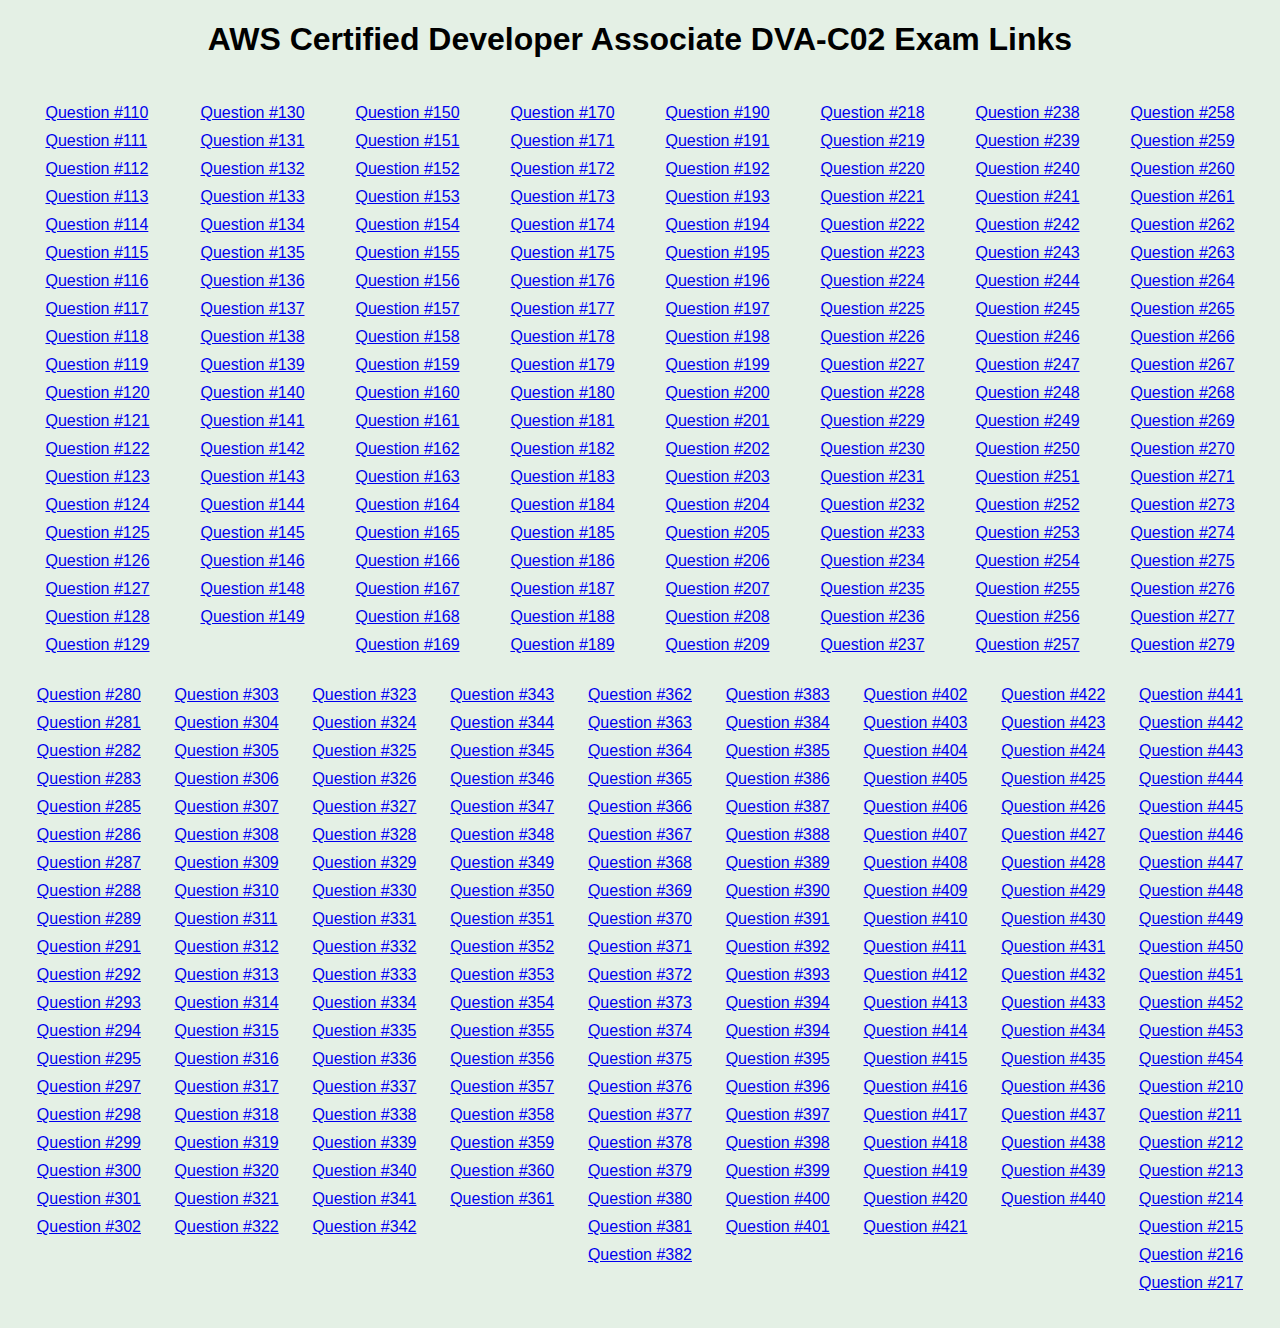
==== commit 60a2467b: "Update index.html" ====
--- a/index.html
+++ b/index.html
@@ -1,2845 +1,398 @@
 <!DOCTYPE html>
-<html>
-
+<html lang="en">
 <head>
-  <!-- Basic -->
-  <meta charset="utf-8" />
-  <meta http-equiv="X-UA-Compatible" content="IE=edge" />
-  <!-- Mobile Metas -->
-  <meta name="viewport" content="width=device-width, initial-scale=1, shrink-to-fit=no" />
-  <!-- Site Metas -->
-  <meta name="keywords" content="" />
-  <meta name="description" content="" />
-  <meta name="author" content="" />
-  <link rel="shortcut icon" href="images/Nala.png" type="">
-
-  <title> Nalaa's Kitchen</title>
-
-  <!-- bootstrap core css -->
-  <link rel="stylesheet" type="text/css" href="css/bootstrap.css" />
-
-  <!--owl slider stylesheet -->
-  <link rel="stylesheet" type="text/css" href="https://cdnjs.cloudflare.com/ajax/libs/OwlCarousel2/2.3.4/assets/owl.carousel.min.css" />
-  <!-- nice select  -->
-  <link rel="stylesheet" href="https://cdnjs.cloudflare.com/ajax/libs/jquery-nice-select/1.1.0/css/nice-select.min.css" integrity="sha512-CruCP+TD3yXzlvvijET8wV5WxxEh5H8P4cmz0RFbKK6FlZ2sYl3AEsKlLPHbniXKSrDdFewhbmBK5skbdsASbQ==" crossorigin="anonymous" />
-  <!-- font awesome style -->
-  <link href="css/font-awesome.min.css" rel="stylesheet" />
-
-  <!-- Custom styles for this template -->
-  <link href="css/style.css" rel="stylesheet" />
-  <!-- responsive style -->
-  <link href="css/responsive.css" rel="stylesheet" />
-
+    <meta charset="UTF-8">
+    <meta name="viewport" content="width=device-width, initial-scale=1.0">
+    <title>Exam Topics Links</title>
+    <style>
+          body {
+            font-family: Arial, sans-serif;
+            margin: 20px;
+            padding: 0;
+            background-color: rgb(228, 240, 229);
+        }
+        h1 {
+            text-align: center;
+            margin-bottom: 30px;
+        }
+        .container {
+            display: flex;
+            justify-content: space-around;
+            flex-wrap: wrap;
+        }
+        ul {
+            list-style-type: none;
+            padding: 0;
+        }
+        li {
+            margin-bottom: 10px;
+        }
+        a:hover {
+            text-decoration: underline;
+        }
+    </style>
 </head>
-
 <body>
-
-  <div class="hero_area">
-    <div class="bg-box">
-      <img src="images/bg4.png" alt="" >
+    <h1>AWS Certified Developer Associate DVA-C02 Exam Links</h1>
+    <div class="container">
+    <div class="column">
+        
+    <ul>
+
+
+        <li><a href="https://www.examtopics.com/discussions/amazon/view/107013-exam-aws-certified-developer-associate-dva-c02-topic-1/">Question #110</a></li>
+        <li><a href="https://www.examtopics.com/discussions/amazon/view/8791-exam-aws-certified-developer-associate-topic-1-question-111/">Question #111</a></li>
+        <li><a href="https://www.examtopics.com/discussions/amazon/view/107037-exam-aws-certified-developer-associate-dva-c02-topic-1/">Question #112</a></li>
+        <li><a href="https://www.examtopics.com/discussions/amazon/view/82920-exam-aws-certified-developer-associate-topic-1-question-113/">Question #113</a></li>
+        <li><a href="https://www.examtopics.com/discussions/amazon/view/107039-exam-aws-certified-developer-associate-dva-c02-topic-1/">Question #114</a></li>
+        <li><a href="https://www.examtopics.com/discussions/amazon/view/107041-exam-aws-certified-developer-associate-dva-c02-topic-1/">Question #115</a></li>
+        <li><a href="https://www.examtopics.com/discussions/amazon/view/107050-exam-aws-certified-developer-associate-dva-c02-topic-1/">Question #116</a></li>
+        <li><a href="https://www.examtopics.com/discussions/amazon/view/107051-exam-aws-certified-developer-associate-dva-c02-topic-1/">Question #117</a></li>
+        <li><a href="https://www.examtopics.com/discussions/amazon/view/107052-exam-aws-certified-developer-associate-dva-c02-topic-1/">Question #118</a></li>
+        <li><a href="https://www.examtopics.com/discussions/amazon/view/69877-exam-aws-certified-developer-associate-topic-1-question-119/">Question #119</a></li>
+        <li><a href="https://www.examtopics.com/discussions/amazon/view/107054-exam-aws-certified-developer-associate-dva-c02-topic-1/">Question #120</a></li>
+        <li><a href="https://www.examtopics.com/discussions/amazon/view/107055-exam-aws-certified-developer-associate-dva-c02-topic-1/">Question #121</a></li>
+        <li><a href="https://www.examtopics.com/exams/amazon/aws-certified-developer-associate-dva-c02/view/13/">Question #122</a></li>
+        <li><a href="https://www.examtopics.com/discussions/amazon/view/107059-exam-aws-certified-developer-associate-dva-c02-topic-1/">Question #123</a></li>
+        <li><a href="https://www.examtopics.com/discussions/amazon/view/107060-exam-aws-certified-developer-associate-dva-c02-topic-1/">Question #124</a></li>
+        <li><a href="https://www.examtopics.com/discussions/amazon/view/82694-exam-aws-certified-developer-associate-topic-1-question-125/">Question #125</a></li>
+        <li><a href="https://www.examtopics.com/discussions/amazon/view/4139-exam-aws-certified-developer-associate-topic-1-question-126/">Question #126</a></li>
+        <li><a href="https://www.examtopics.com/discussions/amazon/view/107064-exam-aws-certified-developer-associate-dva-c02-topic-1/">Question #127</a></li>
+        <li><a href="https://www.examtopics.com/discussions/amazon/view/107066-exam-aws-certified-developer-associate-dva-c02-topic-1/">Question #128</a></li>
+        <li><a href="https://www.examtopics.com/discussions/amazon/view/112424-exam-aws-certified-developer-associate-dva-c02-topic-1/">Question #129</a></li></ul></div><div class="column"><ul>
+        <li><a href="https://www.examtopics.com/discussions/amazon/view/111831-exam-aws-certified-developer-associate-dva-c02-topic-1/">Question #130</a></li>
+        <li><a href="https://www.examtopics.com/discussions/amazon/view/78806-exam-aws-certified-developer-associate-topic-1-question-131/">Question #131</a></li>
+        <li><a href="https://www.examtopics.com/discussions/amazon/view/117336-exam-aws-certified-developer-associate-dva-c02-topic-1/">Question #132</a></li>
+        <li><a href="https://www.examtopics.com/discussions/amazon/view/78807-exam-aws-certified-developer-associate-topic-1-question-133/">Question #133</a></li>
+        <li><a href="https://www.examtopics.com/discussions/amazon/view/117334-exam-aws-certified-developer-associate-dva-c02-topic-1/">Question #134</a></li>
+        <li><a href="https://www.examtopics.com/discussions/amazon/view/6122-exam-aws-certified-developer-associate-topic-1-question-135/">Question #135</a></li>
+        <li><a href="https://www.examtopics.com/discussions/amazon/view/117332-exam-aws-certified-developer-associate-dva-c02-topic-1/">Question #136</a></li>
+        <li><a href="https://www.examtopics.com/discussions/amazon/view/87725-exam-aws-certified-sysops-administrator-associate-topic-1/">Question #137</a></li>
+        <li><a href="https://www.examtopics.com/discussions/amazon/view/117795-exam-aws-certified-developer-associate-dva-c02-topic-1/">Question #138</a></li>
+        <li><a href="https://www.examtopics.com/discussions/amazon/view/117476-exam-aws-certified-developer-associate-dva-c02-topic-1/">Question #139</a></li>
+        <li><a href="https://www.examtopics.com/discussions/amazon/view/117574-exam-aws-certified-developer-associate-dva-c02-topic-1/">Question #140</a></li>
+        <li><a href="https://www.examtopics.com/discussions/amazon/view/117797-exam-aws-certified-developer-associate-dva-c02-topic-1/">Question #141</a></li>
+        <li><a href="https://www.examtopics.com/discussions/amazon/view/117798-exam-aws-certified-developer-associate-dva-c02-topic-1/">Question #142</a></li>
+        <li><a href="https://www.examtopics.com/discussions/amazon/view/122655-exam-aws-certified-developer-associate-dva-c02-topic-1/">Question #143</a></li>
+        <li><a href="https://www.examtopics.com/discussions/amazon/view/122657-exam-aws-certified-developer-associate-dva-c02-topic-1/">Question #144</a></li>
+        <li><a href="https://www.examtopics.com/discussions/amazon/view/122658-exam-aws-certified-developer-associate-dva-c02-topic-1/">Question #145</a></li>
+        <li><a href="https://www.examtopics.com/discussions/amazon/view/122659-exam-aws-certified-developer-associate-dva-c02-topic-1/">Question #146</a></li>
+        <li><a href="https://www.examtopics.com/discussions/amazon/view/122566-exam-aws-certified-developer-associate-dva-c02-topic-1/">Question #148</a></li>
+        <li><a href="https://www.examtopics.com/discussions/amazon/view/88203-exam-aws-certified-developer-associate-topic-1-question-149/">Question #149</a></li></div><div class="column"><ul>
+        <li><a href="https://www.examtopics.com/discussions/amazon/view/122571-exam-aws-certified-developer-associate-dva-c02-topic-1/">Question #150</a></li>
+        <li><a href="https://www.examtopics.com/discussions/amazon/view/122569-exam-aws-certified-developer-associate-dva-c02-topic-1/">Question #151</a></li>
+        <li><a href="https://www.examtopics.com/discussions/amazon/view/122572-exam-aws-certified-developer-associate-dva-c02-topic-1/">Question #152</a></li>
+        <li><a href="https://www.examtopics.com/discussions/amazon/view/122570-exam-aws-certified-developer-associate-dva-c02-topic-1/">Question #153</a></li>
+        <li><a href="https://www.examtopics.com/discussions/amazon/view/122573-exam-aws-certified-developer-associate-dva-c02-topic-1/">Question #154</a></li>
+        <li><a href="https://www.examtopics.com/discussions/amazon/view/122574-exam-aws-certified-developer-associate-dva-c02-topic-1/">Question #155</a></li>
+        <li><a href="https://www.examtopics.com/discussions/amazon/view/122575-exam-aws-certified-developer-associate-dva-c02-topic-1/">Question #156</a></li>
+        <li><a href="https://www.examtopics.com/discussions/amazon/view/88213-exam-aws-certified-developer-associate-topic-1-question-157/">Question #157</a></li>
+        <li><a href="https://www.examtopics.com/discussions/amazon/view/122577-exam-aws-certified-developer-associate-dva-c02-topic-1/">Question #158</a></li>
+        <li><a href="https://www.examtopics.com/discussions/amazon/view/122578-exam-aws-certified-developer-associate-dva-c02-topic-1/">Question #159</a></li>
+        <li><a href="https://www.examtopics.com/discussions/amazon/view/122579-exam-aws-certified-developer-associate-dva-c02-topic-1/">Question #160</a></li>
+        <li><a href="https://www.examtopics.com/discussions/amazon/view/122580-exam-aws-certified-developer-associate-dva-c02-topic-1/">Question #161</a></li>
+        <li><a href="https://www.examtopics.com/discussions/amazon/view/122582-exam-aws-certified-developer-associate-dva-c02-topic-1/">Question #162</a></li>
+        <li><a href="https://www.examtopics.com/discussions/amazon/view/122581-exam-aws-certified-developer-associate-dva-c02-topic-1/">Question #163</a></li>
+        <li><a href="https://www.examtopics.com/discussions/amazon/view/122586-exam-aws-certified-developer-associate-dva-c02-topic-1/">Question #164</a></li>
+        <li><a href="https://www.examtopics.com/discussions/amazon/view/122585-exam-aws-certified-developer-associate-dva-c02-topic-1/">Question #165</a></li>
+        <li><a href="https://www.examtopics.com/discussions/amazon/view/122584-exam-aws-certified-developer-associate-dva-c02-topic-1/">Question #166</a></li>
+        <li><a href="https://www.examtopics.com/discussions/amazon/view/122587-exam-aws-certified-developer-associate-dva-c02-topic-1/">Question #167</a></li>
+        <li><a href="https://www.examtopics.com/discussions/amazon/view/122588-exam-aws-certified-developer-associate-dva-c02-topic-1/">Question #168</a></li>
+        <li><a href="https://www.examtopics.com/discussions/amazon/view/122589-exam-aws-certified-developer-associate-dva-c02-topic-1/">Question #169</a></li></div><div class="column"><ul>
+        <li><a href="https://www.examtopics.com/discussions/amazon/view/122590-exam-aws-certified-developer-associate-dva-c02-topic-1/">Question #170</a></li>
+        <li><a href="https://www.examtopics.com/discussions/amazon/view/122591-exam-aws-certified-developer-associate-dva-c02-topic-1/">Question #171</a></li>
+        <li><a href="https://www.examtopics.com/discussions/amazon/view/87517-exam-aws-certified-solutions-architect-associate-saa-c03/">Question #172</a></li>
+        <li><a href="https://www.examtopics.com/discussions/amazon/view/126319-exam-aws-certified-cloud-practitioner-clf-c02-topic-1/">Question #173</a></li>
+        <li><a href="https://www.examtopics.com/discussions/amazon/view/122594-exam-aws-certified-developer-associate-dva-c02-topic-1/">Question #174</a></li>
+        <li><a href="https://www.examtopics.com/discussions/amazon/view/122595-exam-aws-certified-developer-associate-dva-c02-topic-1/">Question #175</a></li>
+        <li><a href="https://www.examtopics.com/discussions/amazon/view/122596-exam-aws-certified-developer-associate-dva-c02-topic-1/">Question #176</a></li>
+        <li><a href="https://www.examtopics.com/discussions/amazon/view/122597-exam-aws-certified-developer-associate-dva-c02-topic-1/">Question #177</a></li>
+        <li><a href="https://www.examtopics.com/discussions/amazon/view/122598-exam-aws-certified-developer-associate-dva-c02-topic-1/">Question #178</a></li>
+        <li><a href="https://www.examtopics.com/discussions/amazon/view/88235-exam-aws-certified-developer-associate-topic-1-question-179/">Question #179</a></li>
+        <li><a href="https://www.examtopics.com/discussions/amazon/view/122601-exam-aws-certified-developer-associate-dva-c02-topic-1/">Question #180</a></li>
+        <li><a href="https://www.examtopics.com/discussions/amazon/view/122602-exam-aws-certified-developer-associate-dva-c02-topic-1/">Question #181</a></li>
+        <li><a href="https://www.examtopics.com/discussions/amazon/view/122604-exam-aws-certified-developer-associate-dva-c02-topic-1/">Question #182</a></li>
+        <li><a href="https://www.examtopics.com/discussions/amazon/view/88512-exam-aws-certified-developer-associate-topic-1-question-183/">Question #183</a></li>
+        <li><a href="https://www.examtopics.com/discussions/amazon/view/122605-exam-aws-certified-developer-associate-dva-c02-topic-1/">Question #184</a></li>
+        <li><a href="https://www.examtopics.com/discussions/amazon/view/122607-exam-aws-certified-developer-associate-dva-c02-topic-1/">Question #185</a></li>
+        <li><a href="https://www.examtopics.com/discussions/amazon/view/88632-exam-aws-certified-developer-associate-topic-1-question-186/">Question #186</a></li>
+        <li><a href="https://www.examtopics.com/discussions/amazon/view/122609-exam-aws-certified-developer-associate-dva-c02-topic-1/">Question #187</a></li>
+        <li><a href="https://www.examtopics.com/discussions/amazon/view/122610-exam-aws-certified-developer-associate-dva-c02-topic-1/">Question #188</a></li>
+        <li><a href="https://www.examtopics.com/discussions/amazon/view/122611-exam-aws-certified-developer-associate-dva-c02-topic-1/">Question #189</a></li></div><div class="column"><ul>
+        <li><a href="https://www.examtopics.com/discussions/amazon/view/122612-exam-aws-certified-developer-associate-dva-c02-topic-1/">Question #190</a></li>
+        <li><a href="https://www.examtopics.com/discussions/amazon/view/122613-exam-aws-certified-developer-associate-dva-c02-topic-1/">Question #191</a></li>
+        <li><a href="https://www.examtopics.com/discussions/amazon/view/122615-exam-aws-certified-developer-associate-dva-c02-topic-1/">Question #192</a></li>
+        <li><a href="https://www.examtopics.com/discussions/amazon/view/122614-exam-aws-certified-developer-associate-dva-c02-topic-1/">Question #193</a></li>
+        <li><a href="https://www.examtopics.com/discussions/amazon/view/122616-exam-aws-certified-developer-associate-dva-c02-topic-1/">Question #194</a></li>
+        <li><a href="https://www.examtopics.com/discussions/amazon/view/122617-exam-aws-certified-developer-associate-dva-c02-topic-1/">Question #195</a></li>
+        <li><a href="https://www.examtopics.com/discussions/amazon/view/88658-exam-aws-certified-developer-associate-topic-1-question-196/">Question #196</a></li>
+        <li><a href="https://www.examtopics.com/discussions/amazon/view/122619-exam-aws-certified-developer-associate-dva-c02-topic-1/">Question #197</a></li>
+        <li><a href="https://www.examtopics.com/discussions/amazon/view/122620-exam-aws-certified-developer-associate-dva-c02-topic-1/">Question #198</a></li>
+        <li><a href="https://www.examtopics.com/discussions/amazon/view/122621-exam-aws-certified-developer-associate-dva-c02-topic-1/">Question #199</a></li>
+         <li><a href="https://www.examtopics.com/discussions/amazon/view/88547-exam-aws-certified-developer-associate-topic-1-question-200/">Question #200</a></li>
+            <li><a href="https://www.examtopics.com/discussions/amazon/view/122623-exam-aws-certified-developer-associate-dva-c02-topic-1/">Question #201</a></li>
+            <li><a href="https://www.examtopics.com/discussions/amazon/view/122624-exam-aws-certified-developer-associate-dva-c02-topic-1/">Question #202</a></li>
+            <li><a href="https://www.examtopics.com/discussions/amazon/view/88549-exam-aws-certified-developer-associate-topic-1-question-203/">Question #203</a></li>
+            <li><a href="https://www.examtopics.com/discussions/amazon/view/122626-exam-aws-certified-developer-associate-dva-c02-topic-1/">Question #204</a></li>
+            <li><a href="https://www.examtopics.com/discussions/amazon/view/122627-exam-aws-certified-developer-associate-dva-c02-topic-1/">Question #205</a></li>
+            <li><a href="https://www.examtopics.com/discussions/amazon/view/88642-exam-aws-certified-developer-associate-topic-1-question-206/">Question #206</a></li>
+            <li><a href="https://www.examtopics.com/discussions/amazon/view/122629-exam-aws-certified-developer-associate-dva-c02-topic-1/">Question #207</a></li>
+            <li><a href="https://www.examtopics.com/discussions/amazon/view/88665-exam-aws-certified-developer-associate-topic-1-question-208/">Question #208</a></li>
+            <li><a href="https://www.examtopics.com/discussions/amazon/view/122631-exam-aws-certified-developer-associate-dva-c02-topic-1/">Question #209</a></li></ul></div><div class="column"><ul>
+            <li><a href="https://www.examtopics.com/discussions/amazon/view/124770-exam-aws-certified-developer-associate-dva-c02-topic-1/">Question #218</a></li>
+            <li><a href="https://www.examtopics.com/discussions/amazon/view/124771-exam-aws-certified-developer-associate-dva-c02-topic-1/">Question #219</a></li>
+            <li><a href="https://www.examtopics.com/discussions/amazon/view/88560-exam-aws-certified-developer-associate-topic-1-question-220/">Question #220</a></li>
+            <li><a href="https://www.examtopics.com/discussions/amazon/view/124773-exam-aws-certified-developer-associate-dva-c02-topic-1/">Question #221</a></li>
+            <li><a href="https://www.examtopics.com/exams/amazon/aws-certified-developer-associate/view/23/">Question #222</a></li>
+            <li><a href="https://www.examtopics.com/discussions/amazon/view/124806-exam-aws-certified-developer-associate-dva-c02-topic-1/">Question #223</a></li>
+            <li><a href="https://www.examtopics.com/discussions/amazon/view/124774-exam-aws-certified-developer-associate-dva-c02-topic-1/">Question #224</a></li>
+            <li><a href="https://www.examtopics.com/discussions/amazon/view/124775-exam-aws-certified-developer-associate-dva-c02-topic-1/">Question #225</a></li>
+            <li><a href="https://www.examtopics.com/discussions/amazon/view/88700-exam-aws-certified-developer-associate-topic-1-question-226/">Question #226</a></li>
+            <li><a href="https://www.examtopics.com/discussions/amazon/view/124816-exam-aws-certified-developer-associate-dva-c02-topic-1/">Question #227</a></li>
+            <li><a href="https://www.examtopics.com/discussions/amazon/view/88702-exam-aws-certified-developer-associate-topic-1-question-228/">Question #228</a></li>
+            <li><a href="https://www.examtopics.com/discussions/amazon/view/124815-exam-aws-certified-developer-associate-dva-c02-topic-1/">Question #229</a></li>
+            <li><a href="https://www.examtopics.com/discussions/amazon/view/124818-exam-aws-certified-developer-associate-dva-c02-topic-1/">Question #230</a></li>
+            <li><a href="https://www.examtopics.com/discussions/amazon/view/124819-exam-aws-certified-developer-associate-dva-c02-topic-1/">Question #231</a></li>
+            <li><a href="https://www.examtopics.com/discussions/amazon/view/88627-exam-aws-certified-developer-associate-topic-1-question-232/">Question #232</a></li>
+            <li><a href="https://www.examtopics.com/discussions/amazon/view/88631-exam-aws-certified-developer-associate-topic-1-question-233/">Question #233</a></li>
+            <li><a href="https://www.examtopics.com/discussions/amazon/view/124821-exam-aws-certified-developer-associate-dva-c02-topic-1/">Question #234</a></li>
+            <li><a href="https://www.examtopics.com/discussions/amazon/view/88637-exam-aws-certified-developer-associate-topic-1-question-235/">Question #235</a></li>
+            <li><a href="https://www.examtopics.com/discussions/amazon/view/124825-exam-aws-certified-developer-associate-dva-c02-topic-1/">Question #236</a></li>
+            <li><a href="https://www.examtopics.com/discussions/amazon/view/124824-exam-aws-certified-developer-associate-dva-c02-topic-1/">Question #237</a></li></ul></div><div class="column"><ul>
+            <li><a href="https://www.examtopics.com/discussions/amazon/view/124783-exam-aws-certified-developer-associate-dva-c02-topic-1/">Question #238</a></li>
+            <li><a href="https://www.examtopics.com/discussions/amazon/view/124826-exam-aws-certified-developer-associate-dva-c02-topic-1/">Question #239</a></li>
+            <li><a href="https://www.examtopics.com/discussions/amazon/view/88823-exam-aws-certified-developer-associate-topic-1-question-240/">Question #240</a></li>
+            <li><a href="https://www.examtopics.com/discussions/amazon/view/124828-exam-aws-certified-developer-associate-dva-c02-topic-1/">Question #241</a></li>
+            <li><a href="https://www.examtopics.com/discussions/amazon/view/124830-exam-aws-certified-developer-associate-dva-c02-topic-1/">Question #242</a></li>
+            <li><a href="https://www.examtopics.com/discussions/amazon/view/124747-exam-aws-certified-developer-associate-dva-c02-topic-1/">Question #243</a></li>
+            <li><a href="https://www.examtopics.com/discussions/amazon/view/124787-exam-aws-certified-developer-associate-dva-c02-topic-1/">Question #244</a></li>
+            <li><a href="https://www.examtopics.com/discussions/amazon/view/124831-exam-aws-certified-developer-associate-dva-c02-topic-1/">Question #245</a></li>
+            <li><a href="https://www.examtopics.com/discussions/amazon/view/88673-exam-aws-certified-developer-associate-topic-1-question-246/">Question #246</a></li>
+            <li><a href="https://www.examtopics.com/discussions/amazon/view/124858-exam-aws-certified-developer-associate-dva-c02-topic-1/">Question #247</a></li>
+            <li><a href="https://www.examtopics.com/discussions/amazon/view/124859-exam-aws-certified-developer-associate-dva-c02-topic-1/">Question #248</a></li>
+            <li><a href="https://www.examtopics.com/discussions/amazon/view/124860-exam-aws-certified-developer-associate-dva-c02-topic-1/">Question #249</a></li>
+            <li><a href="https://www.examtopics.com/discussions/amazon/view/124861-exam-aws-certified-developer-associate-dva-c02-topic-1/">Question #250</a></li>
+            <li><a href="https://www.examtopics.com/discussions/amazon/view/88681-exam-aws-certified-developer-associate-topic-1-question-251/">Question #251</a></li>
+            <li><a href="https://www.examtopics.com/discussions/amazon/view/88682-exam-aws-certified-developer-associate-topic-1-question-252/">Question #252</a></li>
+            <li><a href="https://www.examtopics.com/discussions/amazon/view/88683-exam-aws-certified-developer-associate-topic-1-question-253/">Question #253</a></li>
+            <li><a href="https://www.examtopics.com/discussions/amazon/view/124865-exam-aws-certified-developer-associate-dva-c02-topic-1/">Question #254</a></li>
+            <li><a href="https://www.examtopics.com/discussions/amazon/view/88685-exam-aws-certified-developer-associate-topic-1-question-255/">Question #255</a></li>
+            <li><a href="https://www.examtopics.com/discussions/amazon/view/134067-exam-aws-certified-developer-associate-dva-c02-topic-1/">Question #256</a></li>
+            <li><a href="https://www.examtopics.com/discussions/amazon/view/134068-exam-aws-certified-developer-associate-dva-c02-topic-1/">Question #257</a></li></ul></div><div class="column"><ul>
+            <li><a href="https://www.examtopics.com/discussions/amazon/view/134259-exam-aws-certified-developer-associate-dva-c02-topic-1/">Question #258</a></li>
+            <li><a href="https://www.examtopics.com/discussions/amazon/view/134260-exam-aws-certified-developer-associate-dva-c02-topic-1/">Question #259</a></li>
+            <li><a href="https://www.examtopics.com/discussions/amazon/view/88692-exam-aws-certified-developer-associate-topic-1-question-260/">Question #260</a></li>
+            <li><a href="https://www.examtopics.com/discussions/amazon/view/133069-exam-aws-certified-developer-associate-dva-c02-topic-1/">Question #261</a></li>
+            <li><a href="https://www.examtopics.com/discussions/amazon/view/134262-exam-aws-certified-developer-associate-dva-c02-topic-1/">Question #262</a></li>
+            <li><a href="https://www.examtopics.com/discussions/amazon/view/134263-exam-aws-certified-developer-associate-dva-c02-topic-1/">Question #263</a></li>
+            <li><a href="https://www.examtopics.com/discussions/amazon/view/88807-exam-aws-certified-developer-associate-topic-1-question-264/">Question #264</a></li>
+            <li><a href="https://www.examtopics.com/discussions/amazon/view/134067-exam-aws-certified-developer-associate-dva-c02-topic-1/">Question #265</a></li>
+            <li><a href="https://www.examtopics.com/discussions/amazon/view/88812-exam-aws-certified-developer-associate-topic-1-question-266/">Question #266</a></li>
+            <li><a href="https://www.examtopics.com/discussions/amazon/view/88715-exam-aws-certified-developer-associate-topic-1-question-267/">Question #267</a></li>
+            <li><a href="https://www.examtopics.com/discussions/amazon/view/134268-exam-aws-certified-developer-associate-dva-c02-topic-1/">Question #268</a></li>
+            <li><a href="https://www.examtopics.com/discussions/amazon/view/89507-exam-aws-certified-developer-associate-topic-1-question-269/">Question #269</a></li>
+            <li><a href="https://www.examtopics.com/discussions/amazon/view/134270-exam-aws-certified-developer-associate-dva-c02-topic-1/">Question #270</a></li>
+            <li><a href="https://www.examtopics.com/discussions/amazon/view/134271-exam-aws-certified-developer-associate-dva-c02-topic-1/">Question #271</a></li>
+                        <li><a href="https://www.examtopics.com/discussions/amazon/view/88817-exam-aws-certified-developer-associate-topic-1-question-273/">Question #273</a></li>
+                        <li><a href="https://www.examtopics.com/discussions/amazon/view/88818-exam-aws-certified-developer-associate-topic-1-question-274/">Question #274</a></li>
+                        <li><a href="https://www.examtopics.com/discussions/amazon/view/88846-exam-aws-certified-developer-associate-topic-1-question-275/">Question #275</a></li>
+                        <li><a href="https://www.examtopics.com/discussions/amazon/view/88847-exam-aws-certified-developer-associate-topic-1-question-276/">Question #276</a></li>
+                        <li><a href="https://www.examtopics.com/discussions/amazon/view/89047-exam-aws-certified-developer-associate-topic-1-question-277/">Question #277</a></li>
+                        <li><a href="https://www.examtopics.com/discussions/amazon/view/134278-exam-aws-certified-developer-associate-dva-c02-topic-1/">Question #279</a></li></ul></div>
+                    </div>
+                    <div class="container">
+                        <div class="column"><ul>
+                        <li><a href="https://www.examtopics.com/discussions/amazon/view/88825-exam-aws-certified-developer-associate-topic-1-question-280/">Question #280</a></li>
+                        <li><a href="https://www.examtopics.com/discussions/amazon/view/88808-exam-aws-certified-developer-associate-topic-1-question-281/">Question #281</a></li>
+                        <li><a href="https://www.examtopics.com/discussions/amazon/view/88809-exam-aws-certified-developer-associate-topic-1-question-282/">Question #282</a></li>
+                        <li><a href="https://www.examtopics.com/discussions/amazon/view/134282-exam-aws-certified-developer-associate-dva-c02-topic-1/">Question #283</a></li>
+                        <li><a href="https://www.examtopics.com/discussions/amazon/view/88828-exam-aws-certified-developer-associate-topic-1-question-285/">Question #285</a></li>
+                        <li><a href="https://www.examtopics.com/discussions/amazon/view/88851-exam-aws-certified-developer-associate-topic-1-question-286/">Question #286</a></li>
+                        <li><a href="https://www.examtopics.com/discussions/amazon/view/134286-exam-aws-certified-developer-associate-dva-c02-topic-1/">Question #287</a></li>
+                        <li><a href="https://www.examtopics.com/discussions/amazon/view/134287-exam-aws-certified-developer-associate-dva-c02-topic-1/">Question #288</a></li>
+                        <li><a href="https://www.examtopics.com/discussions/amazon/view/88855-exam-aws-certified-developer-associate-topic-1-question-289/">Question #289</a></li>
+                        <li><a href="https://www.examtopics.com/discussions/amazon/view/134290-exam-aws-certified-developer-associate-dva-c02-topic-1/">Question #291</a></li>
+                        <li><a href="https://www.examtopics.com/discussions/amazon/view/134291-exam-aws-certified-developer-associate-dva-c02-topic-1/">Question #292</a></li>
+                        <li><a href="https://www.examtopics.com/discussions/amazon/view/88834-exam-aws-certified-developer-associate-topic-1-question-293/">Question #293</a></li>
+                        <li><a href="https://www.examtopics.com/discussions/amazon/view/134293-exam-aws-certified-developer-associate-dva-c02-topic-1/">Question #294</a></li>
+                        <li><a href="https://www.examtopics.com/discussions/amazon/view/134294-exam-aws-certified-developer-associate-dva-c02-topic-1/">Question #295</a></li>
+                        <li><a href="https://www.examtopics.com/discussions/amazon/view/134296-exam-aws-certified-developer-associate-dva-c02-topic-1/">Question #297</a></li>
+                        <li><a href="https://www.examtopics.com/discussions/amazon/view/134297-exam-aws-certified-developer-associate-dva-c02-topic-1/">Question #298</a></li>
+                        <li><a href="https://www.examtopics.com/discussions/amazon/view/99676-exam-aws-certified-solutions-architect-associate-saa-c03/">Question #299</a></li>
+                        <li><a href="https://www.examtopics.com/discussions/amazon/view/88596-exam-aws-certified-developer-associate-topic-1-question-300/">Question #300</a></li>
+                        <li><a href="https://www.examtopics.com/discussions/amazon/view/134337-exam-aws-certified-developer-associate-dva-c02-topic-1/">Question #301</a></li>
+                        <li><a href="https://www.examtopics.com/discussions/amazon/view/134124-exam-aws-certified-developer-associate-dva-c02-topic-1/">Question #302</a></li></ul></div><div class="column"><ul>
+                        <li><a href="https://www.examtopics.com/discussions/amazon/view/134339-exam-aws-certified-developer-associate-dva-c02-topic-1/">Question #303</a></li>
+                        <li><a href="https://www.examtopics.com/discussions/amazon/view/134340-exam-aws-certified-developer-associate-dva-c02-topic-1/">Question #304</a></li>
+                        <li><a href="https://www.examtopics.com/discussions/amazon/view/134341-exam-aws-certified-developer-associate-dva-c02-topic-1/">Question #305</a></li>
+                        <li><a href="https://www.examtopics.com/discussions/amazon/view/88536-exam-aws-certified-developer-associate-topic-1-question-306/">Question #306</a></li>
+                        <li><a href="https://www.examtopics.com/discussions/amazon/view/134126-exam-aws-certified-developer-associate-dva-c02-topic-1/">Question #307</a></li>
+                        <li><a href="https://www.examtopics.com/discussions/amazon/view/134342-exam-aws-certified-developer-associate-dva-c02-topic-1/">Question #308</a></li>
+                        <li><a href="https://www.examtopics.com/discussions/amazon/view/133607-exam-aws-certified-developer-associate-dva-c02-topic-1/">Question #309</a></li>
+                        <li><a href="https://www.examtopics.com/discussions/amazon/view/88558-exam-aws-certified-developer-associate-topic-1-question-310/">Question #310</a></li>
+                        <li><a href="https://www.examtopics.com/discussions/amazon/view/133609-exam-aws-certified-developer-associate-dva-c02-topic-1/">Question #311</a></li>
+                        <li><a href="https://www.examtopics.com/discussions/amazon/view/88563-exam-aws-certified-developer-associate-topic-1-question-312/">Question #312</a></li>
+                        <li><a href="https://www.examtopics.com/discussions/amazon/view/133611-exam-aws-certified-developer-associate-dva-c02-topic-1/">Question #313</a></li>
+                        <li><a href="https://www.examtopics.com/discussions/amazon/view/88917-exam-aws-certified-developer-associate-topic-1-question-314/">Question #314</a></li>
+                        <li><a href="https://www.examtopics.com/discussions/amazon/view/134133-exam-aws-certified-developer-associate-dva-c02-topic-1/">Question #315</a></li>
+                        <li><a href="https://www.examtopics.com/discussions/amazon/view/88869-exam-aws-certified-developer-associate-topic-1-question-316/">Question #316</a></li>
+                        <li><a href="https://www.examtopics.com/discussions/amazon/view/88840-exam-aws-certified-developer-associate-topic-1-question-317/">Question #317</a></li>
+                        <li><a href="https://www.examtopics.com/discussions/amazon/view/134343-exam-aws-certified-developer-associate-dva-c02-topic-1/">Question #318</a></li>
+                        <li><a href="https://www.examtopics.com/discussions/amazon/view/134344-exam-aws-certified-developer-associate-dva-c02-topic-1/">Question #319</a></li>
+                        <li><a href="https://www.examtopics.com/discussions/amazon/view/134139-exam-aws-certified-developer-associate-dva-c02-topic-1/">Question #320</a></li>
+                        <li><a href="https://www.examtopics.com/discussions/amazon/view/133631-exam-aws-certified-developer-associate-dva-c02-topic-1/">Question #321</a></li>
+                        <li><a href="https://www.examtopics.com/discussions/amazon/view/133632-exam-aws-certified-developer-associate-dva-c02-topic-1/">Question #322</a></li></ul></div><div class="column"><ul>
+                        <li><a href="https://www.examtopics.com/discussions/amazon/view/133633-exam-aws-certified-developer-associate-dva-c02-topic-1/">Question #323</a></li>
+                        <li><a href="https://www.examtopics.com/discussions/amazon/view/88877-exam-aws-certified-developer-associate-topic-1-question-324/">Question #324</a></li>
+                        <li><a href="https://www.examtopics.com/discussions/amazon/view/134141-exam-aws-certified-developer-associate-dva-c02-topic-1/">Question #325</a></li>
+                        <li><a href="https://www.examtopics.com/discussions/amazon/view/133636-exam-aws-certified-developer-associate-dva-c02-topic-1/">Question #326</a></li>
+                        <li><a href="https://www.examtopics.com/discussions/amazon/view/134142-exam-aws-certified-developer-associate-dva-c02-topic-1/">Question #327</a></li>
+                        <li><a href="https://www.examtopics.com/discussions/amazon/view/88885-exam-aws-certified-developer-associate-topic-1-question-328/">Question #328</a></li>
+                        <li><a href="https://www.examtopics.com/discussions/amazon/view/88886-exam-aws-certified-developer-associate-topic-1-question-329/">Question #329</a></li>
+                        <li><a href="https://www.examtopics.com/discussions/amazon/view/88887-exam-aws-certified-developer-associate-topic-1-question-330/">Question #330</a></li>
+                        <li><a href="https://www.examtopics.com/discussions/amazon/view/88888-exam-aws-certified-developer-associate-topic-1-question-331/">Question #331</a></li>
+                        <li><a href="https://www.examtopics.com/discussions/amazon/view/136634-exam-aws-certified-developer-associate-dva-c02-topic-1/">Question #332</a></li>
+                        <li><a href="https://www.examtopics.com/discussions/amazon/view/136958-exam-aws-certified-developer-associate-dva-c02-topic-1/">Question #333</a></li>
+                        <li><a href="https://www.examtopics.com/discussions/amazon/view/136640-exam-aws-certified-developer-associate-dva-c02-topic-1/">Question #334</a></li>
+                        <li><a href="https://www.examtopics.com/discussions/amazon/view/136644-exam-aws-certified-developer-associate-dva-c02-topic-1/">Question #335</a></li>
+                        <li><a href="https://www.examtopics.com/discussions/amazon/view/136959-exam-aws-certified-developer-associate-dva-c02-topic-1/">Question #336</a></li>
+                        <li><a href="https://www.examtopics.com/discussions/amazon/view/136961-exam-aws-certified-developer-associate-dva-c02-topic-1/">Question #337</a></li>
+                        <li><a href="https://www.examtopics.com/discussions/amazon/view/88929-exam-aws-certified-developer-associate-topic-1-question-338/">Question #338</a></li>
+                        <li><a href="https://www.examtopics.com/discussions/amazon/view/136962-exam-aws-certified-developer-associate-dva-c02-topic-1/">Question #339</a></li>
+                        <li><a href="https://www.examtopics.com/discussions/amazon/view/136964-exam-aws-certified-developer-associate-dva-c02-topic-1/">Question #340</a></li>
+                        <li><a href="https://www.examtopics.com/discussions/amazon/view/88713-exam-aws-certified-developer-associate-topic-1-question-341/">Question #341</a></li>
+                        <li><a href="https://www.examtopics.com/discussions/amazon/view/88912-exam-aws-certified-developer-associate-topic-1-question-342/">Question #342</a></li></ul></div><div class="column"><ul>
+                        <li><a href="https://www.examtopics.com/discussions/amazon/view/136967-exam-aws-certified-developer-associate-dva-c02-topic-1/">Question #343</a></li>
+                        <li><a href="https://www.examtopics.com/discussions/amazon/view/136968-exam-aws-certified-developer-associate-dva-c02-topic-1/">Question #344</a></li>
+                        <li><a href="https://www.examtopics.com/discussions/amazon/view/88797-exam-aws-certified-developer-associate-topic-1-question-345/">Question #345</a></li>
+                        <li><a href="https://www.examtopics.com/discussions/amazon/view/136970-exam-aws-certified-developer-associate-dva-c02-topic-1/">Question #346</a></li>
+                        <li><a href="https://www.examtopics.com/discussions/amazon/view/88115-exam-aws-certified-security-specialty-topic-1-question-347/">Question #347</a></li>
+                        <li><a href="https://www.examtopics.com/discussions/amazon/view/88802-exam-aws-certified-developer-associate-topic-1-question-348/">Question #348</a></li>
+                        <li><a href="https://www.examtopics.com/discussions/amazon/view/137947-exam-aws-certified-developer-associate-dva-c02-topic-1/">Question #349</a></li>
+                        <li><a href="https://www.examtopics.com/discussions/amazon/view/88419-exam-aws-certified-developer-associate-topic-1-question-350/">Question #350</a></li>
+                        <li><a href="https://www.examtopics.com/discussions/amazon/view/88932-exam-aws-certified-developer-associate-topic-1-question-351/">Question #351</a></li>
+                        <li><a href="https://www.examtopics.com/discussions/amazon/view/88933-exam-aws-certified-developer-associate-topic-1-question-352/">Question #352</a></li>
+                        <li><a href="https://www.examtopics.com/discussions/amazon/view/88950-exam-aws-certified-developer-associate-topic-1-question-353/">Question #353</a></li>
+                        <li><a href="https://www.examtopics.com/discussions/amazon/view/88930-exam-aws-certified-developer-associate-topic-1-question-354/">Question #354</a></li>
+                        <li><a href="https://www.examtopics.com/discussions/amazon/view/88966-exam-aws-certified-developer-associate-topic-1-question-355/">Question #355</a></li>
+                        <li><a href="https://www.examtopics.com/discussions/amazon/view/139677-exam-aws-certified-developer-associate-dva-c02-topic-1/">Question #356</a></li>
+                        <li><a href="https://www.examtopics.com/discussions/amazon/view/136975-exam-aws-certified-developer-associate-dva-c02-topic-1/">Question #357</a></li>
+                        <li><a href="https://www.examtopics.com/discussions/amazon/view/143129-exam-aws-certified-developer-associate-dva-c02-topic-1/">Question #358</a></li>
+                        <li><a href="https://www.examtopics.com/discussions/amazon/view/143121-exam-aws-certified-developer-associate-dva-c02-topic-1/">Question #359</a></li>
+                        <li><a href="https://www.examtopics.com/discussions/amazon/view/143366-exam-aws-certified-developer-associate-dva-c02-topic-1/">Question #360</a></li>
+                        <li><a href="https://www.examtopics.com/discussions/amazon/view/113141-exam-aws-certified-sysops-administrator-associate-topic-1/">Question #361</a></li>
+        </ul></div>
+
+   
+        <div class="column">
+            <ul>
+                <li><a href="https://www.examtopics.com/discussions/amazon/view/102121-exam-aws-certified-solutions-architect-associate-saa-c03/">Question #362</a></li>
+                <li><a href="https://www.examtopics.com/discussions/amazon/view/143747-exam-aws-certified-developer-associate-dva-c02-topic-1/">Question #363</a></li>
+                <li><a href="https://www.examtopics.com/discussions/amazon/view/88944-exam-aws-certified-developer-associate-topic-1-question-364/">Question #364</a></li>
+                <li><a href="https://www.examtopics.com/discussions/amazon/view/143748-exam-aws-certified-developer-associate-dva-c02-topic-1/">Question #365</a></li>
+                <li><a href="https://www.examtopics.com/discussions/amazon/view/88892-exam-aws-certified-developer-associate-topic-1-question-366/">Question #366</a></li>
+                <li><a href="https://www.examtopics.com/discussions/amazon/view/143750-exam-aws-certified-developer-associate-dva-c02-topic-1/">Question #367</a></li>
+                <li><a href="https://www.examtopics.com/discussions/amazon/view/143751-exam-aws-certified-developer-associate-dva-c02-topic-1/">Question #368</a></li>
+                <li><a href="https://www.examtopics.com/discussions/amazon/view/96160-exam-aws-certified-developer-associate-topic-1-question-369/">Question #369</a></li>
+                <li><a href="https://www.examtopics.com/discussions/amazon/view/143753-exam-aws-certified-developer-associate-dva-c02-topic-1/">Question #370</a></li>
+                <li><a href="https://www.examtopics.com/discussions/amazon/view/143754-exam-aws-certified-developer-associate-dva-c02-topic-1/">Question #371</a></li>
+                <li><a href="https://www.examtopics.com/discussions/amazon/view/96163-exam-aws-certified-developer-associate-topic-1-question-372/">Question #372</a></li>
+                <li><a href="https://www.examtopics.com/discussions/amazon/view/96249-exam-aws-certified-developer-associate-topic-1-question-373/">Question #373</a></li>
+                <li><a href="https://www.examtopics.com/discussions/amazon/view/96198-exam-aws-certified-developer-associate-topic-1-question-374/">Question #374</a></li>
+                <li><a href="https://www.examtopics.com/discussions/amazon/view/96168-exam-aws-certified-developer-associate-topic-1-question-375/">Question #375</a></li>
+                <li><a href="https://www.examtopics.com/discussions/amazon/view/143758-exam-aws-certified-developer-associate-dva-c02-topic-1/">Question #376</a></li>
+                <li><a href="https://www.examtopics.com/discussions/amazon/view/96250-exam-aws-certified-developer-associate-topic-1-question-377/">Question #377</a></li>
+                <li><a href="https://www.examtopics.com/discussions/amazon/view/96176-exam-aws-certified-developer-associate-topic-1-question-378/">Question #378</a></li>
+                <li><a href="https://www.examtopics.com/discussions/amazon/view/87851-exam-aws-certified-cloud-practitioner-topic-1-question-379/">Question #379</a></li>
+                <li><a href="https://www.examtopics.com/discussions/amazon/view/96497-exam-aws-certified-developer-associate-topic-1-question-380/">Question #380</a></li>
+                <li><a href="https://www.examtopics.com/discussions/amazon/view/96193-exam-aws-certified-developer-associate-topic-1-question-381/">Question #381</a></li>
+                <li><a href="https://www.examtopics.com/discussions/amazon/view/143722-exam-aws-certified-developer-associate-dva-c02-topic-1/">Question #382</a></li></ul></div><div class="column"><ul>
+                <li><a href="https://www.examtopics.com/discussions/amazon/view/143762-exam-aws-certified-developer-associate-dva-c02-topic-1/">Question #383</a></li>
+                <li><a href="https://www.examtopics.com/discussions/amazon/view/96561-exam-aws-certified-developer-associate-topic-1-question-384/">Question #384</a></li>
+                <li><a href="https://www.examtopics.com/discussions/amazon/view/96428-exam-aws-certified-developer-associate-topic-1-question-385/">Question #385</a></li>
+                <li><a href="https://www.examtopics.com/discussions/amazon/view/96429-exam-aws-certified-developer-associate-topic-1-question-386/">Question #386</a></li>
+                <li><a href="https://www.examtopics.com/discussions/amazon/view/96432-exam-aws-certified-developer-associate-topic-1-question-387/">Question #387</a></li>
+                <li><a href="https://www.examtopics.com/discussions/amazon/view/96426-exam-aws-certified-developer-associate-topic-1-question-388/">Question #388</a></li>
+                <li><a href="https://www.examtopics.com/discussions/amazon/view/96435-exam-aws-certified-developer-associate-topic-1-question-389/">Question #389</a></li>
+                <li><a href="https://www.examtopics.com/discussions/amazon/view/96436-exam-aws-certified-developer-associate-topic-1-question-390/">Question #390</a></li>
+                <li><a href="https://www.examtopics.com/discussions/amazon/view/96491-exam-aws-certified-developer-associate-topic-1-question-391/">Question #391</a></li>
+                <li><a href="https://www.examtopics.com/discussions/amazon/view/96438-exam-aws-certified-developer-associate-topic-1-question-392/">Question #392</a></li>
+                <li><a href="https://www.examtopics.com/discussions/amazon/view/96207-exam-aws-certified-developer-associate-topic-1-question-393/">Question #393</a></li>
+                <li><a href="https://www.examtopics.com/discussions/amazon/view/96582-exam-aws-certified-developer-associate-topic-1-question-394/">Question #394</a></li>
+                <li><a href="https://www.examtopics.com/discussions/amazon/view/96492-exam-aws-certified-developer-associate-topic-1-question-394/">Question #394</a></li>
+                <li><a href="https://www.examtopics.com/discussions/amazon/view/96490-exam-aws-certified-developer-associate-topic-1-question-395/">Question #395</a></li>
+                <li><a href="https://www.examtopics.com/discussions/amazon/view/96209-exam-aws-certified-developer-associate-topic-1-question-396/">Question #396</a></li>
+                <li><a href="https://www.examtopics.com/discussions/amazon/view/96210-exam-aws-certified-developer-associate-topic-1-question-397/">Question #397</a></li>
+                <li><a href="https://www.examtopics.com/discussions/amazon/view/143357-exam-aws-certified-developer-associate-dva-c02-topic-1/">Question #398</a></li>
+                <li><a href="https://www.examtopics.com/discussions/amazon/view/96441-exam-aws-certified-developer-associate-topic-1-question-399/">Question #399</a></li>
+                <li><a href="https://www.examtopics.com/discussions/amazon/view/96211-exam-aws-certified-developer-associate-topic-1-question-400/">Question #400</a></li>
+                <li><a href="https://www.examtopics.com/discussions/amazon/view/143029-exam-aws-certified-developer-associate-dva-c02-topic-1/">Question #401</a></li></div><div class="column"><ul>
+                <li><a href="https://www.examtopics.com/discussions/amazon/view/143030-exam-aws-certified-developer-associate-dva-c02-topic-1/">Question #402</a></li>
+                <li><a href="https://www.examtopics.com/discussions/amazon/view/96213-exam-aws-certified-developer-associate-topic-1-question-403/">Question #403</a></li>
+                <li><a href="https://www.examtopics.com/discussions/amazon/view/144274-exam-aws-certified-developer-associate-dva-c02-topic-1/">Question #404</a></li>
+                <li><a href="https://www.examtopics.com/discussions/amazon/view/96215-exam-aws-certified-developer-associate-topic-1-question-405/">Question #405</a></li>
+                <li><a href="https://www.examtopics.com/discussions/amazon/view/144456-exam-aws-certified-developer-associate-dva-c02-topic-1/">Question #406</a></li>
+                <li><a href="https://www.examtopics.com/discussions/amazon/view/144295-exam-aws-certified-developer-associate-dva-c02-topic-1/">Question #407</a></li>
+                <li><a href="https://www.examtopics.com/discussions/amazon/view/143936-exam-aws-certified-developer-associate-dva-c02-topic-1/">Question #408</a></li>
+                <li><a href="https://www.examtopics.com/discussions/amazon/view/144297-exam-aws-certified-developer-associate-dva-c02-topic-1/">Question #409</a></li>
+                <li><a href="https://www.examtopics.com/discussions/amazon/view/96222-exam-aws-certified-developer-associate-topic-1-question-410/">Question #410</a></li>
+                <li><a href="https://www.examtopics.com/discussions/amazon/view/144464-exam-aws-certified-developer-associate-dva-c02-topic-1/">Question #411</a></li>
+                <li><a href="https://www.examtopics.com/discussions/amazon/view/96224-exam-aws-certified-developer-associate-topic-1-question-412/">Question #412</a></li>
+                <li><a href="https://www.examtopics.com/discussions/amazon/view/130040-exam-aws-certified-sysops-administrator-associate-topic-1/">Question #413</a></li>
+                <li><a href="https://www.examtopics.com/discussions/amazon/view/96409-exam-aws-certified-developer-associate-topic-1-question-414/">Question #414</a></li>
+                <li><a href="https://www.examtopics.com/discussions/amazon/view/96229-exam-aws-certified-developer-associate-topic-1-question-415/">Question #415</a></li>
+                <li><a href="https://www.examtopics.com/discussions/amazon/view/96230-exam-aws-certified-developer-associate-topic-1-question-416/">Question #416</a></li>
+                <li><a href="https://www.examtopics.com/discussions/amazon/view/96231-exam-aws-certified-developer-associate-topic-1-question-417/">Question #417</a></li>
+                <li><a href="https://www.examtopics.com/discussions/amazon/view/96232-exam-aws-certified-developer-associate-topic-1-question-418/">Question #418</a></li>
+                <li><a href="https://www.examtopics.com/discussions/amazon/view/130154-exam-aws-certified-sysops-administrator-associate-topic-1/">Question #419</a></li>
+                <li><a href="https://www.examtopics.com/discussions/amazon/view/96234-exam-aws-certified-developer-associate-topic-1-question-420/">Question #420</a></li>
+                <li><a href="https://www.examtopics.com/discussions/amazon/view/96235-exam-aws-certified-developer-associate-topic-1-question-421/">Question #421</a></li></div><div class="column"><ul>
+                <li><a href="https://www.examtopics.com/discussions/amazon/view/88379-exam-aws-certified-security-specialty-topic-1-question-422/">Question #422</a></li>
+                <li><a href="https://www.examtopics.com/discussions/amazon/view/96237-exam-aws-certified-developer-associate-topic-1-question-423/">Question #423</a></li>
+                <li><a href="https://www.examtopics.com/discussions/amazon/view/96238-exam-aws-certified-developer-associate-topic-1-question-424/">Question #424</a></li>
+                <li><a href="https://www.examtopics.com/discussions/amazon/view/96197-exam-aws-certified-developer-associate-topic-1-question-425/">Question #425</a></li>
+                <li><a href="https://www.examtopics.com/discussions/amazon/view/109278-exam-aws-certified-solutions-architect-associate-saa-c03/">Question #426</a></li>
+                <li><a href="https://www.examtopics.com/discussions/amazon/view/136778-exam-aws-certified-sysops-administrator-associate-topic-1/">Question #427</a></li>
+                <li><a href="https://www.examtopics.com/discussions/amazon/view/96241-exam-aws-certified-developer-associate-topic-1-question-428/">Question #428</a></li>
+                <li><a href="https://www.examtopics.com/discussions/amazon/view/96242-exam-aws-certified-developer-associate-topic-1-question-429/">Question #429</a></li>
+                <li><a href="https://www.examtopics.com/discussions/amazon/view/109288-exam-aws-certified-solutions-architect-associate-saa-c03/">Question #430</a></li>
+                <li><a href="https://www.examtopics.com/discussions/amazon/view/96398-exam-aws-certified-developer-associate-topic-1-question-431/">Question #431</a></li>
+                <li><a href="https://www.examtopics.com/discussions/amazon/view/96544-exam-aws-certified-developer-associate-topic-1-question-432/">Question #432</a></li>
+                <li><a href="https://www.examtopics.com/discussions/amazon/view/96397-exam-aws-certified-developer-associate-topic-1-question-433/">Question #433</a></li>
+                <li><a href="https://www.examtopics.com/discussions/amazon/view/96243-exam-aws-certified-developer-associate-topic-1-question-434/">Question #434</a></li>
+                <li><a href="https://www.examtopics.com/discussions/amazon/view/109377-exam-aws-certified-solutions-architect-associate-saa-c03/">Question #435</a></li>
+                <li><a href="https://www.examtopics.com/discussions/amazon/view/96245-exam-aws-certified-developer-associate-topic-1-question-436/">Question #436</a></li>
+                <li><a href="https://www.examtopics.com/discussions/amazon/view/96246-exam-aws-certified-developer-associate-topic-1-question-437/">Question #437</a></li>
+
+            <li><a href="https://www.examtopics.com/discussions/amazon/view/109398-exam-aws-certified-solutions-architect-associate-saa-c03/">Question #438</a></li>
+            <li><a href="https://www.examtopics.com/discussions/amazon/view/96165-exam-aws-certified-developer-associate-topic-1-question-439/">Question #439</a></li>
+            <li><a href="https://www.examtopics.com/discussions/amazon/view/96157-exam-aws-certified-developer-associate-topic-1-question-440/">Question #440</a></li></div><div class="column"><ul>
+            <li><a href="https://www.examtopics.com/discussions/amazon/view/96149-exam-aws-certified-developer-associate-topic-1-question-441/">Question #441</a></li>
+            <li><a href="https://www.examtopics.com/discussions/amazon/view/96145-exam-aws-certified-developer-associate-topic-1-question-442/">Question #442</a></li>
+            <li><a href="https://www.examtopics.com/discussions/amazon/view/96247-exam-aws-certified-developer-associate-topic-1-question-443/">Question #443</a></li>
+            <li><a href="https://www.examtopics.com/discussions/amazon/view/138810-exam-aws-certified-sysops-administrator-associate-topic-1/">Question #444</a></li>
+            <li><a href="https://www.examtopics.com/discussions/amazon/view/109403-exam-aws-certified-solutions-architect-associate-saa-c03/">Question #445</a></li>
+            <li><a href="https://www.examtopics.com/discussions/amazon/view/89800-exam-aws-certified-security-specialty-topic-1-question-446/">Question #446</a></li>
+            <li><a href="https://www.examtopics.com/discussions/amazon/view/109405-exam-aws-certified-solutions-architect-associate-saa-c03/">Question #447</a></li>
+            <li><a href="https://www.examtopics.com/discussions/amazon/view/5160-exam-aws-certified-solutions-architect-professional-topic-1/">Question #448</a></li>
+            <li><a href="https://www.examtopics.com/discussions/amazon/view/109432-exam-aws-certified-solutions-architect-associate-saa-c03/">Question #449</a></li>
+            <li><a href="https://www.examtopics.com/discussions/amazon/view/109406-exam-aws-certified-solutions-architect-associate-saa-c03/">Question #450</a></li>
+            <li><a href="https://www.examtopics.com/discussions/amazon/view/109408-exam-aws-certified-solutions-architect-associate-saa-c03/">Question #451</a></li>
+            <li><a href="https://www.examtopics.com/discussions/amazon/view/109521-exam-aws-certified-solutions-architect-associate-saa-c03/">Question #452</a></li>
+            <li><a href="https://www.examtopics.com/discussions/amazon/view/136589-exam-aws-certified-solutions-architect-professional-sap-c02/">Question #453</a></li>
+            <li><a href="https://www.examtopics.com/discussions/amazon/view/109433-exam-aws-certified-solutions-architect-associate-saa-c03/">Question #454</a></li>
+
+            <li><a href="https://www.examtopics.com/discussions/amazon/view/122632-exam-aws-certified-developer-associate-dva-c02-topic-1/">Question #210</a></li>
+            <li><a href="https://www.examtopics.com/discussions/amazon/view/124750-exam-aws-certified-developer-associate-dva-c02-topic-1/">Question #211</a></li>
+            <li><a href="https://www.examtopics.com/discussions/amazon/view/124765-exam-aws-certified-developer-associate-dva-c02-topic-1/">Question #212</a></li>
+            <li><a href="https://www.examtopics.com/discussions/amazon/view/124780-exam-aws-certified-developer-associate-dva-c02-topic-1/">Question #213</a></li>
+            <li><a href="https://www.examtopics.com/discussions/amazon/view/124777-exam-aws-certified-developer-associate-dva-c02-topic-1/">Question #214</a></li>
+            <li><a href="https://www.examtopics.com/discussions/amazon/view/124776-exam-aws-certified-developer-associate-dva-c02-topic-1/">Question #215</a></li>
+            <li><a href="https://www.examtopics.com/discussions/amazon/view/126504-exam-aws-certified-cloud-practitioner-clf-c02-topic-1/">Question #216</a></li>
+            <li><a href="https://www.examtopics.com/discussions/amazon/view/124781-exam-aws-certified-developer-associate-dva-c02-topic-1/">Question #217</a></li>
+            </ul>
+        </div>
     </div>
-    <!-- header section strats -->
-    <header class="header_section">
-      <div class="container">
-        <nav class="navbar navbar-expand-lg custom_nav-container ">
-          <a class="navbar-brand" href="index.html">
-            <span>
-              <img src="images/Nala.png" alt="" style="width: 200px;">
-            </span>
-          </a>
-
-          <button class="navbar-toggler" type="button" data-toggle="collapse" data-target="#navbarSupportedContent" aria-controls="navbarSupportedContent" aria-expanded="false" aria-label="Toggle navigation">
-            <span class=""> </span>
-          </button>
-
-          <div class="collapse navbar-collapse" id="navbarSupportedContent">
-            <ul class="navbar-nav  mx-auto ">
-              <li class="nav-item active">
-                <a class="nav-link" href="index.html">Home <span class="sr-only">(current)</span></a>
-              </li>
-              <li class="nav-item">
-                <a class="nav-link" href="menu.html">Menu</a>
-              </li>
-              <li class="nav-item">
-                <a class="nav-link" href="about.html">About</a>
-              </li>
-              <li class="nav-item">
-                <a class="nav-link" href="whatsapp://send?phone=+918431341411">WhatsApp</a>
-              </li>
-            </ul>
-            <div class="user_option">
-              
-              <!--<form class="form-inline">
-                <button class="btn  my-2 my-sm-0 nav_search-btn" type="submit">
-                  <i class="fa fa-search" aria-hidden="true"></i>
-                </button>
-              </form>-->
-              <a href="book.html" class="order_online">
-                Order Online
-              </a>
-            </div>
-          </div>
-        </nav>
-      </div>
-      <style>
-        iframe {
-          width: 100%;
-          height: 600px;
-        }
-      </style>
-    </header>
-    <!-- end header section -->
-    <!-- slider section -->
-    <section class="slider_section ">
-      <div id="customCarousel1" class="carousel slide" data-ride="carousel">
-        <div class="carousel-inner">
-          <div class="carousel-item active">
-            <div class="container ">
-              <div class="row">
-                <div class="col-md-7 col-lg-6 ">
-                  <div class="detail-box">
-                 <h3>
-                    CALL
-                    </h3>
-                     <p>
-                     <a href="tel:918431341411"><img src="images/Promo3.png" alt="" style="width: 200px;"></a>
-                      
-                    </p>
-                  </a>
-                  </div>
-                </div>
-              </div>
-            </div>
-          </div>
-          <div class="carousel-item ">
-            <div class="container ">
-              <div class="row">
-                <div class="col-md-7 col-lg-6 ">
-                  <div class="detail-box">
-                    <h3>
-                      ZOMATO
-                    </h3>
-                    <p>
-                      <a href="tel:918431341411"><img src="images/Promo2.png" alt="" style="width: 200px;"></a>
-                     </p>
-                    <!--<div class="btn-box">
-                      <a href="" class="btn1">
-                        Order Now zomato
-                      </a>
-                    </div>-->
-                  </div>
-                </div>
-              </div>
-            </div>
-          </div>
-          <div class="carousel-item">
-            <div class="container ">
-              <div class="row">
-                <div class="col-md-7 col-lg-6 ">
-                  <div class="detail-box">
-                    <h3>
-                      SWIGGY 
-                    </h3>
-                    <p>
-                      <a href="tel:918431341411"> <img src="images/Promo1.png" alt=""style="width: 200px;" ></a>
-                    </p>
-                    
-                  </div>
-                </div>
-              </div>
-            </div>
-          </div>
-        </div>
-        <div class="container">
-          <ol class="carousel-indicators">
-            <li data-target="#customCarousel1" data-slide-to="0" class="active"></li>
-            <li data-target="#customCarousel1" data-slide-to="1"></li>
-            <li data-target="#customCarousel1" data-slide-to="2"></li>
-          </ol>
-        </div>
-      </div>
-
-    </section>
-    <!-- end slider section -->
-  </div>
-
-  <!-- offer section -->
-
-  <section class="offer_section layout_padding-bottom">
-    <div class="offer_container">
-      <div class="container ">
-        <div class="row">
-          <div class="col-md-6  ">
-            <div class="box ">
-              <div class="img-box">
-                <img src="images/menu-items/bir.png" alt="">
-              </div>
-              <div class="detail-box">
-                <h5>
-                 Biriyani 
-                </h5>
-                <h6>
-                  <span>20%</span> Off
-                </h6>
-                <a href="tel:918431341411">
-                  Order Now <svg version="1.1" id="Capa_1" xmlns="http://www.w3.org/2000/svg" xmlns:xlink="http://www.w3.org/1999/xlink" x="0px" y="0px" viewBox="0 0 456.029 456.029" style="enable-background:new 0 0 456.029 456.029;" xml:space="preserve">
-                    <g>
-                      <g>
-                        <path d="M345.6,338.862c-29.184,0-53.248,23.552-53.248,53.248c0,29.184,23.552,53.248,53.248,53.248
-                     c29.184,0,53.248-23.552,53.248-53.248C398.336,362.926,374.784,338.862,345.6,338.862z" />
-                      </g>
-                    </g>
-                    <g>
-                      <g>
-                        <path d="M439.296,84.91c-1.024,0-2.56-0.512-4.096-0.512H112.64l-5.12-34.304C104.448,27.566,84.992,10.67,61.952,10.67H20.48
-                     C9.216,10.67,0,19.886,0,31.15c0,11.264,9.216,20.48,20.48,20.48h41.472c2.56,0,4.608,2.048,5.12,4.608l31.744,216.064
-                     c4.096,27.136,27.648,47.616,55.296,47.616h212.992c26.624,0,49.664-18.944,55.296-45.056l33.28-166.4
-                     C457.728,97.71,450.56,86.958,439.296,84.91z" />
-                      </g>
-                    </g>
-                    <g>
-                      <g>
-                        <path d="M215.04,389.55c-1.024-28.16-24.576-50.688-52.736-50.688c-29.696,1.536-52.224,26.112-51.2,55.296
-                     c1.024,28.16,24.064,50.688,52.224,50.688h1.024C193.536,443.31,216.576,418.734,215.04,389.55z" />
-                      </g>
-                    </g>
-                    <g>
-                    </g>
-                    <g>
-                    </g>
-                    <g>
-                    </g>
-                    <g>
-                    </g>
-                    <g>
-                    </g>
-                    <g>
-                    </g>
-                    <g>
-                    </g>
-                    <g>
-                    </g>
-                    <g>
-                    </g>
-                    <g>
-                    </g>
-                    <g>
-                    </g>
-                    <g>
-                    </g>
-                    <g>
-                    </g>
-                    <g>
-                    </g>
-                    <g>
-                    </g>
-                  </svg>
-                </a>
-              </div>
-            </div>
-          </div>
-          <div class="col-md-6  ">
-            <div class="box ">
-              <div class="img-box">
-                <img src="images/menu-items/egg roll.png" alt="">
-              </div>
-              <div class="detail-box">
-                <h5>
-                 Roll's
-                </h5>
-                <h6>
-                  <span>15%</span> Off
-                </h6>
-                <a href="tel:918431341411">
-                  Order Now <svg version="1.1" id="Capa_1" xmlns="http://www.w3.org/2000/svg" xmlns:xlink="http://www.w3.org/1999/xlink" x="0px" y="0px" viewBox="0 0 456.029 456.029" style="enable-background:new 0 0 456.029 456.029;" xml:space="preserve">
-                    <g>
-                      <g>
-                        <path d="M345.6,338.862c-29.184,0-53.248,23.552-53.248,53.248c0,29.184,23.552,53.248,53.248,53.248
-                     c29.184,0,53.248-23.552,53.248-53.248C398.336,362.926,374.784,338.862,345.6,338.862z" />
-                      </g>
-                    </g>
-                    <g>
-                      <g>
-                        <path d="M439.296,84.91c-1.024,0-2.56-0.512-4.096-0.512H112.64l-5.12-34.304C104.448,27.566,84.992,10.67,61.952,10.67H20.48
-                     C9.216,10.67,0,19.886,0,31.15c0,11.264,9.216,20.48,20.48,20.48h41.472c2.56,0,4.608,2.048,5.12,4.608l31.744,216.064
-                     c4.096,27.136,27.648,47.616,55.296,47.616h212.992c26.624,0,49.664-18.944,55.296-45.056l33.28-166.4
-                     C457.728,97.71,450.56,86.958,439.296,84.91z" />
-                      </g>
-                    </g>
-                    <g>
-                      <g>
-                        <path d="M215.04,389.55c-1.024-28.16-24.576-50.688-52.736-50.688c-29.696,1.536-52.224,26.112-51.2,55.296
-                     c1.024,28.16,24.064,50.688,52.224,50.688h1.024C193.536,443.31,216.576,418.734,215.04,389.55z" />
-                      </g>
-                    </g>
-                    <g>
-                    </g>
-                    <g>
-                    </g>
-                    <g>
-                    </g>
-                    <g>
-                    </g>
-                    <g>
-                    </g>
-                    <g>
-                    </g>
-                    <g>
-                    </g>
-                    <g>
-                    </g>
-                    <g>
-                    </g>
-                    <g>
-                    </g>
-                    <g>
-                    </g>
-                    <g>
-                    </g>
-                    <g>
-                    </g>
-                    <g>
-                    </g>
-                    <g>
-                    </g>
-                  </svg>
-                </a>
-              </div>
-            </div>
-          </div>
-        </div>
-      </div>
-    </div>
-  </section>
-
-  <!-- end offer section -->
- <!-- food section -->
-
- <section class="food_section layout_padding">
-  <div class="container">
-    <div class="heading_container heading_center">
-      <h2>
-        Our Menu
-      </h2>
-    </div>
-
-    <ul class="filters_menu">
-
-
-    <li class="active" data-filter="*">All</li>
-
-
-      <li data-filter=".burger">Main Course</li>
-      <li data-filter=".pizza">Snacks</li>
-    <!--    <li data-filter=".pasta">Pasta</li>  -->
-     <!-- <li data-filter=".fries">Fries</li>  -->
-    </ul>
-
-
-    <!--chats snippet-->
-    <div class="filters-content">
-      <div class="row grid">
-        <div class="col-sm-6 col-lg-4 all pizza">
-          <div class="box">
-            <div>
-              <div class="img-box">
-                <img src="images/menu-items/chicken sandwitch.png" alt="">
-              </div>
-              <div class="detail-box">
-                <h5>
-                  Chicken Sandwich
-                </h5>
-                <p>
-                   
-                </p>
-                <div class="options">
-                  <h6>
-                    ₹45
-                  </h6>
-                    <a href="tel:918431341411">
-                    <svg version="1.1" id="Capa_1" xmlns="http://www.w3.org/2000/svg" xmlns:xlink="http://www.w3.org/1999/xlink" x="0px" y="0px" viewBox="0 0 456.029 456.029" style="enable-background:new 0 0 456.029 456.029;" xml:space="preserve">
-                      <g>
-                        <g>
-                          <path d="M345.6,338.862c-29.184,0-53.248,23.552-53.248,53.248c0,29.184,23.552,53.248,53.248,53.248
-                       c29.184,0,53.248-23.552,53.248-53.248C398.336,362.926,374.784,338.862,345.6,338.862z" />
-                        </g>
-                      </g>
-                      <g>
-                        <g>
-                          <path d="M439.296,84.91c-1.024,0-2.56-0.512-4.096-0.512H112.64l-5.12-34.304C104.448,27.566,84.992,10.67,61.952,10.67H20.48
-                       C9.216,10.67,0,19.886,0,31.15c0,11.264,9.216,20.48,20.48,20.48h41.472c2.56,0,4.608,2.048,5.12,4.608l31.744,216.064
-                       c4.096,27.136,27.648,47.616,55.296,47.616h212.992c26.624,0,49.664-18.944,55.296-45.056l33.28-166.4
-                       C457.728,97.71,450.56,86.958,439.296,84.91z" />
-                        </g>
-                      </g>
-                      <g>
-                        <g>
-                          <path d="M215.04,389.55c-1.024-28.16-24.576-50.688-52.736-50.688c-29.696,1.536-52.224,26.112-51.2,55.296
-                       c1.024,28.16,24.064,50.688,52.224,50.688h1.024C193.536,443.31,216.576,418.734,215.04,389.55z" />
-                        </g>
-                      </g>
-                      <g>
-                      </g>
-                      <g>
-                      </g>
-                      <g>
-                      </g>
-                      <g>
-                      </g>
-                      <g>
-                      </g>
-                      <g>
-                      </g>
-                      <g>
-                      </g>
-                      <g>
-                      </g>
-                      <g>
-                      </g>
-                      <g>
-                      </g>
-                      <g>
-                      </g>
-                      <g>
-                      </g>
-                      <g>
-                      </g>
-                      <g>
-                      </g>
-                      <g>
-                      </g>
-                    </svg>
-                  </a>
-                </div>
-              </div>
-            </div>
-          </div>
-        </div>
-        <!--chats snippet-->
-
-
-        <!--main meal snippet-->
-        <div class="col-sm-6 col-lg-4 all burger">
-          <div class="box">
-            <div>
-              <div class="img-box">
-                <img src="images/menu-items/bir.png" alt="">
-              </div>
-              <div class="detail-box">
-                <h5>
-                  biriyani
-                </h5>
-                <p>
-                   
-                </p>
-                <div class="options">
-                  <h6>
-                    ₹120
-                  </h6>
-                    <a href="tel:918431341411">
-                    <svg version="1.1" id="Capa_1" xmlns="http://www.w3.org/2000/svg" xmlns:xlink="http://www.w3.org/1999/xlink" x="0px" y="0px" viewBox="0 0 456.029 456.029" style="enable-background:new 0 0 456.029 456.029;" xml:space="preserve">
-                      <g>
-                        <g>
-                          <path d="M345.6,338.862c-29.184,0-53.248,23.552-53.248,53.248c0,29.184,23.552,53.248,53.248,53.248
-                       c29.184,0,53.248-23.552,53.248-53.248C398.336,362.926,374.784,338.862,345.6,338.862z" />
-                        </g>
-                      </g>
-                      <g>
-                        <g>
-                          <path d="M439.296,84.91c-1.024,0-2.56-0.512-4.096-0.512H112.64l-5.12-34.304C104.448,27.566,84.992,10.67,61.952,10.67H20.48
-                       C9.216,10.67,0,19.886,0,31.15c0,11.264,9.216,20.48,20.48,20.48h41.472c2.56,0,4.608,2.048,5.12,4.608l31.744,216.064
-                       c4.096,27.136,27.648,47.616,55.296,47.616h212.992c26.624,0,49.664-18.944,55.296-45.056l33.28-166.4
-                       C457.728,97.71,450.56,86.958,439.296,84.91z" />
-                        </g>
-                      </g>
-                      <g>
-                        <g>
-                          <path d="M215.04,389.55c-1.024-28.16-24.576-50.688-52.736-50.688c-29.696,1.536-52.224,26.112-51.2,55.296
-                       c1.024,28.16,24.064,50.688,52.224,50.688h1.024C193.536,443.31,216.576,418.734,215.04,389.55z" />
-                        </g>
-                      </g>
-                      <g>
-                      </g>
-                      <g>
-                      </g>
-                      <g>
-                      </g>
-                      <g>
-                      </g>
-                      <g>
-                      </g>
-                      <g>
-                      </g>
-                      <g>
-                      </g>
-                      <g>
-                      </g>
-                      <g>
-                      </g>
-                      <g>
-                      </g>
-                      <g>
-                      </g>
-                      <g>
-                      </g>
-                      <g>
-                      </g>
-                      <g>
-                      </g>
-                      <g>
-                      </g>
-                    </svg>
-                  </a>
-                </div>
-              </div>
-            </div>
-          </div>
-        </div>
-        <!--main meal snippet-->
-
-
-
-        <!--main meal snippet-->
-        <div class="col-sm-6 col-lg-4 all burger">
-          <div class="box">
-            <div>
-              <div class="img-box">
-                <img src="images/menu-items/kabab.png" alt="">
-              </div>
-              <div class="detail-box">
-                <h5>
-                  Kabab
-                </h5>
-                <p>
-                   
-                </p>
-                <div class="options">
-                  <h6>
-                    <i> Half - ₹50  Full - ₹100</i>
-                  </h6>
-                    <a href="tel:918431341411">
-                    <svg version="1.1" id="Capa_1" xmlns="http://www.w3.org/2000/svg" xmlns:xlink="http://www.w3.org/1999/xlink" x="0px" y="0px" viewBox="0 0 456.029 456.029" style="enable-background:new 0 0 456.029 456.029;" xml:space="preserve">
-                      <g>
-                        <g>
-                          <path d="M345.6,338.862c-29.184,0-53.248,23.552-53.248,53.248c0,29.184,23.552,53.248,53.248,53.248
-                       c29.184,0,53.248-23.552,53.248-53.248C398.336,362.926,374.784,338.862,345.6,338.862z" />
-                        </g>
-                      </g>
-                      <g>
-                        <g>
-                          <path d="M439.296,84.91c-1.024,0-2.56-0.512-4.096-0.512H112.64l-5.12-34.304C104.448,27.566,84.992,10.67,61.952,10.67H20.48
-                       C9.216,10.67,0,19.886,0,31.15c0,11.264,9.216,20.48,20.48,20.48h41.472c2.56,0,4.608,2.048,5.12,4.608l31.744,216.064
-                       c4.096,27.136,27.648,47.616,55.296,47.616h212.992c26.624,0,49.664-18.944,55.296-45.056l33.28-166.4
-                       C457.728,97.71,450.56,86.958,439.296,84.91z" />
-                        </g>
-                      </g>
-                      <g>
-                        <g>
-                          <path d="M215.04,389.55c-1.024-28.16-24.576-50.688-52.736-50.688c-29.696,1.536-52.224,26.112-51.2,55.296
-                       c1.024,28.16,24.064,50.688,52.224,50.688h1.024C193.536,443.31,216.576,418.734,215.04,389.55z" />
-                        </g>
-                      </g>
-                      <g>
-                      </g>
-                      <g>
-                      </g>
-                      <g>
-                      </g>
-                      <g>
-                      </g>
-                      <g>
-                      </g>
-                      <g>
-                      </g>
-                      <g>
-                      </g>
-                      <g>
-                      </g>
-                      <g>
-                      </g>
-                      <g>
-                      </g>
-                      <g>
-                      </g>
-                      <g>
-                      </g>
-                      <g>
-                      </g>
-                      <g>
-                      </g>
-                      <g>
-                      </g>
-                    </svg>
-                  </a>
-                </div>
-              </div>
-            </div>
-          </div>
-        </div>
-        <!--main meal snippet-->
-
-
-
-        <!--main meal snippet-->
-        <div class="col-sm-6 col-lg-4 all burger">
-          <div class="box">
-            <div>
-              <div class="img-box">
-                <img src="images/menu-items/kushka.png" alt="">
-              </div>
-              <div class="detail-box">
-                <h5>
-                  kushka
-                </h5>
-                <p>
-                   
-                </p>
-                <div class="options">
-                  <h6>
-                    ₹70
-                  </h6>
-                    <a href="tel:918431341411">
-                    <svg version="1.1" id="Capa_1" xmlns="http://www.w3.org/2000/svg" xmlns:xlink="http://www.w3.org/1999/xlink" x="0px" y="0px" viewBox="0 0 456.029 456.029" style="enable-background:new 0 0 456.029 456.029;" xml:space="preserve">
-                      <g>
-                        <g>
-                          <path d="M345.6,338.862c-29.184,0-53.248,23.552-53.248,53.248c0,29.184,23.552,53.248,53.248,53.248
-                       c29.184,0,53.248-23.552,53.248-53.248C398.336,362.926,374.784,338.862,345.6,338.862z" />
-                        </g>
-                      </g>
-                      <g>
-                        <g>
-                          <path d="M439.296,84.91c-1.024,0-2.56-0.512-4.096-0.512H112.64l-5.12-34.304C104.448,27.566,84.992,10.67,61.952,10.67H20.48
-                       C9.216,10.67,0,19.886,0,31.15c0,11.264,9.216,20.48,20.48,20.48h41.472c2.56,0,4.608,2.048,5.12,4.608l31.744,216.064
-                       c4.096,27.136,27.648,47.616,55.296,47.616h212.992c26.624,0,49.664-18.944,55.296-45.056l33.28-166.4
-                       C457.728,97.71,450.56,86.958,439.296,84.91z" />
-                        </g>
-                      </g>
-                      <g>
-                        <g>
-                          <path d="M215.04,389.55c-1.024-28.16-24.576-50.688-52.736-50.688c-29.696,1.536-52.224,26.112-51.2,55.296
-                       c1.024,28.16,24.064,50.688,52.224,50.688h1.024C193.536,443.31,216.576,418.734,215.04,389.55z" />
-                        </g>
-                      </g>
-                      <g>
-                      </g>
-                      <g>
-                      </g>
-                      <g>
-                      </g>
-                      <g>
-                      </g>
-                      <g>
-                      </g>
-                      <g>
-                      </g>
-                      <g>
-                      </g>
-                      <g>
-                      </g>
-                      <g>
-                      </g>
-                      <g>
-                      </g>
-                      <g>
-                      </g>
-                      <g>
-                      </g>
-                      <g>
-                      </g>
-                      <g>
-                      </g>
-                      <g>
-                      </g>
-                    </svg>
-                  </a>
-                </div>
-              </div>
-            </div>
-          </div>
-        </div>
-        <!--main meal snippet-->
-
-
-
-        <!--main meal snippet-->
-        <div class="col-sm-6 col-lg-4 all burger">
-          <div class="box">
-            <div>
-              <div class="img-box">
-                <img src="images/menu-items/butter chicken.png" alt="">
-              </div>
-              <div class="detail-box">
-                <h5>
-                  Chicken masala
-                </h5>
-                <p>
-                   
-                </p>
-                <div class="options">
-                  <h6>
-                    ₹120
-                  </h6>
-                    <a href="tel:918431341411">
-                    <svg version="1.1" id="Capa_1" xmlns="http://www.w3.org/2000/svg" xmlns:xlink="http://www.w3.org/1999/xlink" x="0px" y="0px" viewBox="0 0 456.029 456.029" style="enable-background:new 0 0 456.029 456.029;" xml:space="preserve">
-                      <g>
-                        <g>
-                          <path d="M345.6,338.862c-29.184,0-53.248,23.552-53.248,53.248c0,29.184,23.552,53.248,53.248,53.248
-                       c29.184,0,53.248-23.552,53.248-53.248C398.336,362.926,374.784,338.862,345.6,338.862z" />
-                        </g>
-                      </g>
-                      <g>
-                        <g>
-                          <path d="M439.296,84.91c-1.024,0-2.56-0.512-4.096-0.512H112.64l-5.12-34.304C104.448,27.566,84.992,10.67,61.952,10.67H20.48
-                       C9.216,10.67,0,19.886,0,31.15c0,11.264,9.216,20.48,20.48,20.48h41.472c2.56,0,4.608,2.048,5.12,4.608l31.744,216.064
-                       c4.096,27.136,27.648,47.616,55.296,47.616h212.992c26.624,0,49.664-18.944,55.296-45.056l33.28-166.4
-                       C457.728,97.71,450.56,86.958,439.296,84.91z" />
-                        </g>
-                      </g>
-                      <g>
-                        <g>
-                          <path d="M215.04,389.55c-1.024-28.16-24.576-50.688-52.736-50.688c-29.696,1.536-52.224,26.112-51.2,55.296
-                       c1.024,28.16,24.064,50.688,52.224,50.688h1.024C193.536,443.31,216.576,418.734,215.04,389.55z" />
-                        </g>
-                      </g>
-                      <g>
-                      </g>
-                      <g>
-                      </g>
-                      <g>
-                      </g>
-                      <g>
-                      </g>
-                      <g>
-                      </g>
-                      <g>
-                      </g>
-                      <g>
-                      </g>
-                      <g>
-                      </g>
-                      <g>
-                      </g>
-                      <g>
-                      </g>
-                      <g>
-                      </g>
-                      <g>
-                      </g>
-                      <g>
-                      </g>
-                      <g>
-                      </g>
-                      <g>
-                      </g>
-                    </svg>
-                  </a>
-                </div>
-              </div>
-            </div>
-          </div>
-        </div>
-        <!--main meal snippet-->
-
-
-
-        <!--main meal snippet-->
-        <div class="col-sm-6 col-lg-4 all burger">
-          <div class="box">
-            <div>
-              <div class="img-box">
-                <img src="images/menu-items/pepper chicken.png" alt="">
-              </div>
-              <div class="detail-box">
-                <h5>
-                  Pepper kabab or dry
-                </h5>
-                <p>
-                   
-                </p>
-                <div class="options">
-                  <h6>
-                    ₹120
-                  </h6>
-                    <a href="tel:918431341411">
-                    <svg version="1.1" id="Capa_1" xmlns="http://www.w3.org/2000/svg" xmlns:xlink="http://www.w3.org/1999/xlink" x="0px" y="0px" viewBox="0 0 456.029 456.029" style="enable-background:new 0 0 456.029 456.029;" xml:space="preserve">
-                      <g>
-                        <g>
-                          <path d="M345.6,338.862c-29.184,0-53.248,23.552-53.248,53.248c0,29.184,23.552,53.248,53.248,53.248
-                       c29.184,0,53.248-23.552,53.248-53.248C398.336,362.926,374.784,338.862,345.6,338.862z" />
-                        </g>
-                      </g>
-                      <g>
-                        <g>
-                          <path d="M439.296,84.91c-1.024,0-2.56-0.512-4.096-0.512H112.64l-5.12-34.304C104.448,27.566,84.992,10.67,61.952,10.67H20.48
-                       C9.216,10.67,0,19.886,0,31.15c0,11.264,9.216,20.48,20.48,20.48h41.472c2.56,0,4.608,2.048,5.12,4.608l31.744,216.064
-                       c4.096,27.136,27.648,47.616,55.296,47.616h212.992c26.624,0,49.664-18.944,55.296-45.056l33.28-166.4
-                       C457.728,97.71,450.56,86.958,439.296,84.91z" />
-                        </g>
-                      </g>
-                      <g>
-                        <g>
-                          <path d="M215.04,389.55c-1.024-28.16-24.576-50.688-52.736-50.688c-29.696,1.536-52.224,26.112-51.2,55.296
-                       c1.024,28.16,24.064,50.688,52.224,50.688h1.024C193.536,443.31,216.576,418.734,215.04,389.55z" />
-                        </g>
-                      </g>
-                      <g>
-                      </g>
-                      <g>
-                      </g>
-                      <g>
-                      </g>
-                      <g>
-                      </g>
-                      <g>
-                      </g>
-                      <g>
-                      </g>
-                      <g>
-                      </g>
-                      <g>
-                      </g>
-                      <g>
-                      </g>
-                      <g>
-                      </g>
-                      <g>
-                      </g>
-                      <g>
-                      </g>
-                      <g>
-                      </g>
-                      <g>
-                      </g>
-                      <g>
-                      </g>
-                    </svg>
-                  </a>
-                </div>
-              </div>
-            </div>
-          </div>
-        </div>
-        <!--main meal snippet-->
-
-
-
-        <!--main meal snippet-->
-        <div class="col-sm-6 col-lg-4 all burger">
-          <div class="box">
-            <div>
-              <div class="img-box">
-                <img src="images/menu-items/thale mamsa.png" alt="">
-              </div>
-              <div class="detail-box">
-                <h5>
-                  Thale mamsa-ತಲೆ ಮಾಂಸ
-                </h5>
-                <p>
-                   
-                </p>
-                <div class="options">
-                  <h6>
-                    ₹130
-                  </h6>
-                    <a href="tel:918431341411">
-                    <svg version="1.1" id="Capa_1" xmlns="http://www.w3.org/2000/svg" xmlns:xlink="http://www.w3.org/1999/xlink" x="0px" y="0px" viewBox="0 0 456.029 456.029" style="enable-background:new 0 0 456.029 456.029;" xml:space="preserve">
-                      <g>
-                        <g>
-                          <path d="M345.6,338.862c-29.184,0-53.248,23.552-53.248,53.248c0,29.184,23.552,53.248,53.248,53.248
-                       c29.184,0,53.248-23.552,53.248-53.248C398.336,362.926,374.784,338.862,345.6,338.862z" />
-                        </g>
-                      </g>
-                      <g>
-                        <g>
-                          <path d="M439.296,84.91c-1.024,0-2.56-0.512-4.096-0.512H112.64l-5.12-34.304C104.448,27.566,84.992,10.67,61.952,10.67H20.48
-                       C9.216,10.67,0,19.886,0,31.15c0,11.264,9.216,20.48,20.48,20.48h41.472c2.56,0,4.608,2.048,5.12,4.608l31.744,216.064
-                       c4.096,27.136,27.648,47.616,55.296,47.616h212.992c26.624,0,49.664-18.944,55.296-45.056l33.28-166.4
-                       C457.728,97.71,450.56,86.958,439.296,84.91z" />
-                        </g>
-                      </g>
-                      <g>
-                        <g>
-                          <path d="M215.04,389.55c-1.024-28.16-24.576-50.688-52.736-50.688c-29.696,1.536-52.224,26.112-51.2,55.296
-                       c1.024,28.16,24.064,50.688,52.224,50.688h1.024C193.536,443.31,216.576,418.734,215.04,389.55z" />
-                        </g>
-                      </g>
-                      <g>
-                      </g>
-                      <g>
-                      </g>
-                      <g>
-                      </g>
-                      <g>
-                      </g>
-                      <g>
-                      </g>
-                      <g>
-                      </g>
-                      <g>
-                      </g>
-                      <g>
-                      </g>
-                      <g>
-                      </g>
-                      <g>
-                      </g>
-                      <g>
-                      </g>
-                      <g>
-                      </g>
-                      <g>
-                      </g>
-                      <g>
-                      </g>
-                      <g>
-                      </g>
-                    </svg>
-                  </a>
-                </div>
-              </div>
-            </div>
-          </div>
-        </div>
-        <!--main meal snippet-->
-
-
-
-        <!--main meal snippet-->
-        <div class="col-sm-6 col-lg-4 all burger">
-          <div class="box">
-            <div>
-              <div class="img-box">
-                <img src="images/menu-items/kaima.png" alt="">
-              </div>
-              <div class="detail-box">
-                <h5>
-                  kaima
-                </h5>
-                <p>
-                   
-                </p>
-                <div class="options">
-                  <h6>
-                    ₹130
-                  </h6>
-                    <a href="tel:918431341411">
-                    <svg version="1.1" id="Capa_1" xmlns="http://www.w3.org/2000/svg" xmlns:xlink="http://www.w3.org/1999/xlink" x="0px" y="0px" viewBox="0 0 456.029 456.029" style="enable-background:new 0 0 456.029 456.029;" xml:space="preserve">
-                      <g>
-                        <g>
-                          <path d="M345.6,338.862c-29.184,0-53.248,23.552-53.248,53.248c0,29.184,23.552,53.248,53.248,53.248
-                       c29.184,0,53.248-23.552,53.248-53.248C398.336,362.926,374.784,338.862,345.6,338.862z" />
-                        </g>
-                      </g>
-                      <g>
-                        <g>
-                          <path d="M439.296,84.91c-1.024,0-2.56-0.512-4.096-0.512H112.64l-5.12-34.304C104.448,27.566,84.992,10.67,61.952,10.67H20.48
-                       C9.216,10.67,0,19.886,0,31.15c0,11.264,9.216,20.48,20.48,20.48h41.472c2.56,0,4.608,2.048,5.12,4.608l31.744,216.064
-                       c4.096,27.136,27.648,47.616,55.296,47.616h212.992c26.624,0,49.664-18.944,55.296-45.056l33.28-166.4
-                       C457.728,97.71,450.56,86.958,439.296,84.91z" />
-                        </g>
-                      </g>
-                      <g>
-                        <g>
-                          <path d="M215.04,389.55c-1.024-28.16-24.576-50.688-52.736-50.688c-29.696,1.536-52.224,26.112-51.2,55.296
-                       c1.024,28.16,24.064,50.688,52.224,50.688h1.024C193.536,443.31,216.576,418.734,215.04,389.55z" />
-                        </g>
-                      </g>
-                      <g>
-                      </g>
-                      <g>
-                      </g>
-                      <g>
-                      </g>
-                      <g>
-                      </g>
-                      <g>
-                      </g>
-                      <g>
-                      </g>
-                      <g>
-                      </g>
-                      <g>
-                      </g>
-                      <g>
-                      </g>
-                      <g>
-                      </g>
-                      <g>
-                      </g>
-                      <g>
-                      </g>
-                      <g>
-                      </g>
-                      <g>
-                      </g>
-                      <g>
-                      </g>
-                    </svg>
-                  </a>
-                </div>
-              </div>
-            </div>
-          </div>
-        </div>
-        <!--main meal snippet-->
-
-
-
-        <!--main meal snippet-->
-        <div class="col-sm-6 col-lg-4 all burger">
-          <div class="box">
-            <div>
-              <div class="img-box">
-                <img src="images/menu-items/guntur.png" alt="">
-              </div>
-              <div class="detail-box">
-                <h5>
-                  Guntur chicken
-                </h5>
-                <p>
-                   
-                </p>
-                <div class="options">
-                  <h6>
-                    ₹120
-                  </h6>
-                    <a href="tel:918431341411">
-                    <svg version="1.1" id="Capa_1" xmlns="http://www.w3.org/2000/svg" xmlns:xlink="http://www.w3.org/1999/xlink" x="0px" y="0px" viewBox="0 0 456.029 456.029" style="enable-background:new 0 0 456.029 456.029;" xml:space="preserve">
-                      <g>
-                        <g>
-                          <path d="M345.6,338.862c-29.184,0-53.248,23.552-53.248,53.248c0,29.184,23.552,53.248,53.248,53.248
-                       c29.184,0,53.248-23.552,53.248-53.248C398.336,362.926,374.784,338.862,345.6,338.862z" />
-                        </g>
-                      </g>
-                      <g>
-                        <g>
-                          <path d="M439.296,84.91c-1.024,0-2.56-0.512-4.096-0.512H112.64l-5.12-34.304C104.448,27.566,84.992,10.67,61.952,10.67H20.48
-                       C9.216,10.67,0,19.886,0,31.15c0,11.264,9.216,20.48,20.48,20.48h41.472c2.56,0,4.608,2.048,5.12,4.608l31.744,216.064
-                       c4.096,27.136,27.648,47.616,55.296,47.616h212.992c26.624,0,49.664-18.944,55.296-45.056l33.28-166.4
-                       C457.728,97.71,450.56,86.958,439.296,84.91z" />
-                        </g>
-                      </g>
-                      <g>
-                        <g>
-                          <path d="M215.04,389.55c-1.024-28.16-24.576-50.688-52.736-50.688c-29.696,1.536-52.224,26.112-51.2,55.296
-                       c1.024,28.16,24.064,50.688,52.224,50.688h1.024C193.536,443.31,216.576,418.734,215.04,389.55z" />
-                        </g>
-                      </g>
-                      <g>
-                      </g>
-                      <g>
-                      </g>
-                      <g>
-                      </g>
-                      <g>
-                      </g>
-                      <g>
-                      </g>
-                      <g>
-                      </g>
-                      <g>
-                      </g>
-                      <g>
-                      </g>
-                      <g>
-                      </g>
-                      <g>
-                      </g>
-                      <g>
-                      </g>
-                      <g>
-                      </g>
-                      <g>
-                      </g>
-                      <g>
-                      </g>
-                      <g>
-                      </g>
-                    </svg>
-                  </a>
-                </div>
-              </div>
-            </div>
-          </div>
-        </div>
-        <!--main meal snippet-->
-
-                            <!--main meal snippet-->
-
-                            <div class="col-sm-6 col-lg-4 all burger">
-                              <div class="box">
-                                <div>
-                                  <div class="img-box">
-                                    <img src="images/menu-items/roast.png" alt="">
-                                  </div>
-                                  <div class="detail-box">
-                                    <h5>
-                                      Chicken roast
-                                    </h5>
-                                    <p>
-                                       
-                                    </p>
-                                    <div class="options">
-                                      <h6>
-                                        ₹120
-                                      </h6>
-                                        <a href="tel:918431341411">
-                                        <svg version="1.1" id="Capa_1" xmlns="http://www.w3.org/2000/svg" xmlns:xlink="http://www.w3.org/1999/xlink" x="0px" y="0px" viewBox="0 0 456.029 456.029" style="enable-background:new 0 0 456.029 456.029;" xml:space="preserve">
-                                          <g>
-                                            <g>
-                                              <path d="M345.6,338.862c-29.184,0-53.248,23.552-53.248,53.248c0,29.184,23.552,53.248,53.248,53.248
-                                           c29.184,0,53.248-23.552,53.248-53.248C398.336,362.926,374.784,338.862,345.6,338.862z" />
-                                            </g>
-                                          </g>
-                                          <g>
-                                            <g>
-                                              <path d="M439.296,84.91c-1.024,0-2.56-0.512-4.096-0.512H112.64l-5.12-34.304C104.448,27.566,84.992,10.67,61.952,10.67H20.48
-                                           C9.216,10.67,0,19.886,0,31.15c0,11.264,9.216,20.48,20.48,20.48h41.472c2.56,0,4.608,2.048,5.12,4.608l31.744,216.064
-                                           c4.096,27.136,27.648,47.616,55.296,47.616h212.992c26.624,0,49.664-18.944,55.296-45.056l33.28-166.4
-                                           C457.728,97.71,450.56,86.958,439.296,84.91z" />
-                                            </g>
-                                          </g>
-                                          <g>
-                                            <g>
-                                              <path d="M215.04,389.55c-1.024-28.16-24.576-50.688-52.736-50.688c-29.696,1.536-52.224,26.112-51.2,55.296
-                                           c1.024,28.16,24.064,50.688,52.224,50.688h1.024C193.536,443.31,216.576,418.734,215.04,389.55z" />
-                                            </g>
-                                          </g>
-                                          <g>
-                                          </g>
-                                          <g>
-                                          </g>
-                                          <g>
-                                          </g>
-                                          <g>
-                                          </g>
-                                          <g>
-                                          </g>
-                                          <g>
-                                          </g>
-                                          <g>
-                                          </g>
-                                          <g>
-                                          </g>
-                                          <g>
-                                          </g>
-                                          <g>
-                                          </g>
-                                          <g>
-                                          </g>
-                                          <g>
-                                          </g>
-                                          <g>
-                                          </g>
-                                          <g>
-                                          </g>
-                                          <g>
-                                          </g>
-                                        </svg>
-                                      </a>
-                                    </div>
-                                  </div>
-                                </div>
-                              </div>
-                            </div>
-                  
-                  
-                                      <!--main meal-->
-
-
-<!--chats snippet-->
-        <div class="col-sm-6 col-lg-4 all pizza">
-          <div class="box">
-            <div>
-              <div class="img-box">
-                <img src="images/menu-items/paneer sandwich.png" alt="">
-              </div>
-              <div class="detail-box">
-                <h5>
-                  paneer sandwich
-                </h5>
-                <p>
-                   
-                </p>
-                <div class="options">
-                  <h6>
-                    ₹45
-                  </h6>
-                    <a href="tel:918431341411">
-                    <svg version="1.1" id="Capa_1" xmlns="http://www.w3.org/2000/svg" xmlns:xlink="http://www.w3.org/1999/xlink" x="0px" y="0px" viewBox="0 0 456.029 456.029" style="enable-background:new 0 0 456.029 456.029;" xml:space="preserve">
-                      <g>
-                        <g>
-                          <path d="M345.6,338.862c-29.184,0-53.248,23.552-53.248,53.248c0,29.184,23.552,53.248,53.248,53.248
-                       c29.184,0,53.248-23.552,53.248-53.248C398.336,362.926,374.784,338.862,345.6,338.862z" />
-                        </g>
-                      </g>
-                      <g>
-                        <g>
-                          <path d="M439.296,84.91c-1.024,0-2.56-0.512-4.096-0.512H112.64l-5.12-34.304C104.448,27.566,84.992,10.67,61.952,10.67H20.48
-                       C9.216,10.67,0,19.886,0,31.15c0,11.264,9.216,20.48,20.48,20.48h41.472c2.56,0,4.608,2.048,5.12,4.608l31.744,216.064
-                       c4.096,27.136,27.648,47.616,55.296,47.616h212.992c26.624,0,49.664-18.944,55.296-45.056l33.28-166.4
-                       C457.728,97.71,450.56,86.958,439.296,84.91z" />
-                        </g>
-                      </g>
-                      <g>
-                        <g>
-                          <path d="M215.04,389.55c-1.024-28.16-24.576-50.688-52.736-50.688c-29.696,1.536-52.224,26.112-51.2,55.296
-                       c1.024,28.16,24.064,50.688,52.224,50.688h1.024C193.536,443.31,216.576,418.734,215.04,389.55z" />
-                        </g>
-                      </g>
-                      <g>
-                      </g>
-                      <g>
-                      </g>
-                      <g>
-                      </g>
-                      <g>
-                      </g>
-                      <g>
-                      </g>
-                      <g>
-                      </g>
-                      <g>
-                      </g>
-                      <g>
-                      </g>
-                      <g>
-                      </g>
-                      <g>
-                      </g>
-                      <g>
-                      </g>
-                      <g>
-                      </g>
-                      <g>
-                      </g>
-                      <g>
-                      </g>
-                      <g>
-                      </g>
-                    </svg>
-                  </a>
-                </div>
-              </div>
-            </div>
-          </div>
-        </div>
-<!--chats snippet-->
-
-
-
-<!--chats snippet-->
-<div class="col-sm-6 col-lg-4 all pizza">
-<div class="box">
-  <div>
-    <div class="img-box">
-      <img src="images/menu-items/egg sandwich.png" alt="">
-    </div>
-    <div class="detail-box">
-      <h5>
-        Egg sandwich
-      </h5>
-      <p>
-         
-      </p>
-      <div class="options">
-        <h6>
-          ₹40
-         </h6>
-                      <a href="tel:918431341411">
-          <svg version="1.1" id="Capa_1" xmlns="http://www.w3.org/2000/svg" xmlns:xlink="http://www.w3.org/1999/xlink" x="0px" y="0px" viewBox="0 0 456.029 456.029" style="enable-background:new 0 0 456.029 456.029;" xml:space="preserve">
-            <g>
-              <g>
-                <path d="M345.6,338.862c-29.184,0-53.248,23.552-53.248,53.248c0,29.184,23.552,53.248,53.248,53.248
-             c29.184,0,53.248-23.552,53.248-53.248C398.336,362.926,374.784,338.862,345.6,338.862z" />
-              </g>
-            </g>
-            <g>
-              <g>
-                <path d="M439.296,84.91c-1.024,0-2.56-0.512-4.096-0.512H112.64l-5.12-34.304C104.448,27.566,84.992,10.67,61.952,10.67H20.48
-             C9.216,10.67,0,19.886,0,31.15c0,11.264,9.216,20.48,20.48,20.48h41.472c2.56,0,4.608,2.048,5.12,4.608l31.744,216.064
-             c4.096,27.136,27.648,47.616,55.296,47.616h212.992c26.624,0,49.664-18.944,55.296-45.056l33.28-166.4
-             C457.728,97.71,450.56,86.958,439.296,84.91z" />
-              </g>
-            </g>
-            <g>
-              <g>
-                <path d="M215.04,389.55c-1.024-28.16-24.576-50.688-52.736-50.688c-29.696,1.536-52.224,26.112-51.2,55.296
-             c1.024,28.16,24.064,50.688,52.224,50.688h1.024C193.536,443.31,216.576,418.734,215.04,389.55z" />
-              </g>
-            </g>
-            <g>
-            </g>
-            <g>
-            </g>
-            <g>
-            </g>
-            <g>
-            </g>
-            <g>
-            </g>
-            <g>
-            </g>
-            <g>
-            </g>
-            <g>
-            </g>
-            <g>
-            </g>
-            <g>
-            </g>
-            <g>
-            </g>
-            <g>
-            </g>
-            <g>
-            </g>
-            <g>
-            </g>
-            <g>
-            </g>
-          </svg>
-        </a>
-      </div>
-    </div>
-  </div>
-</div>
-</div>
-<!--chats snippet-->
-
-
-
-<!--chats snippet-->
-<div class="col-sm-6 col-lg-4 all pizza">
-<div class="box">
-  <div>
-    <div class="img-box">
-      <img src="images/menu-items/veg sand.png" alt="">
-    </div>
-    <div class="detail-box">
-      <h5>
-        Veg sandwich
-      </h5>
-      <p>
-         
-      </p>
-      <div class="options">
-        <h6>
-          ₹35
-         </h6>
-                      <a href="tel:918431341411">
-          <svg version="1.1" id="Capa_1" xmlns="http://www.w3.org/2000/svg" xmlns:xlink="http://www.w3.org/1999/xlink" x="0px" y="0px" viewBox="0 0 456.029 456.029" style="enable-background:new 0 0 456.029 456.029;" xml:space="preserve">
-            <g>
-              <g>
-                <path d="M345.6,338.862c-29.184,0-53.248,23.552-53.248,53.248c0,29.184,23.552,53.248,53.248,53.248
-             c29.184,0,53.248-23.552,53.248-53.248C398.336,362.926,374.784,338.862,345.6,338.862z" />
-              </g>
-            </g>
-            <g>
-              <g>
-                <path d="M439.296,84.91c-1.024,0-2.56-0.512-4.096-0.512H112.64l-5.12-34.304C104.448,27.566,84.992,10.67,61.952,10.67H20.48
-             C9.216,10.67,0,19.886,0,31.15c0,11.264,9.216,20.48,20.48,20.48h41.472c2.56,0,4.608,2.048,5.12,4.608l31.744,216.064
-             c4.096,27.136,27.648,47.616,55.296,47.616h212.992c26.624,0,49.664-18.944,55.296-45.056l33.28-166.4
-             C457.728,97.71,450.56,86.958,439.296,84.91z" />
-              </g>
-            </g>
-            <g>
-              <g>
-                <path d="M215.04,389.55c-1.024-28.16-24.576-50.688-52.736-50.688c-29.696,1.536-52.224,26.112-51.2,55.296
-             c1.024,28.16,24.064,50.688,52.224,50.688h1.024C193.536,443.31,216.576,418.734,215.04,389.55z" />
-              </g>
-            </g>
-            <g>
-            </g>
-            <g>
-            </g>
-            <g>
-            </g>
-            <g>
-            </g>
-            <g>
-            </g>
-            <g>
-            </g>
-            <g>
-            </g>
-            <g>
-            </g>
-            <g>
-            </g>
-            <g>
-            </g>
-            <g>
-            </g>
-            <g>
-            </g>
-            <g>
-            </g>
-            <g>
-            </g>
-            <g>
-            </g>
-          </svg>
-        </a>
-      </div>
-    </div>
-  </div>
-</div>
-</div>
-<!--chats snippet-->
-
-
-<!--chats snippet-->
-<div class="col-sm-6 col-lg-4 all pizza">
-<div class="box">
-  <div>
-    <div class="img-box">
-      <img src="images/menu-items/corn sandwich.png" alt="">
-    </div>
-    <div class="detail-box">
-      <h5>
-        Corn sandwich
-      </h5>
-      <p>
-         
-      </p>
-      <div class="options">
-        <h6>
-          ₹40
-         </h6>
-                      <a href="tel:918431341411">
-          <svg version="1.1" id="Capa_1" xmlns="http://www.w3.org/2000/svg" xmlns:xlink="http://www.w3.org/1999/xlink" x="0px" y="0px" viewBox="0 0 456.029 456.029" style="enable-background:new 0 0 456.029 456.029;" xml:space="preserve">
-            <g>
-              <g>
-                <path d="M345.6,338.862c-29.184,0-53.248,23.552-53.248,53.248c0,29.184,23.552,53.248,53.248,53.248
-             c29.184,0,53.248-23.552,53.248-53.248C398.336,362.926,374.784,338.862,345.6,338.862z" />
-              </g>
-            </g>
-            <g>
-              <g>
-                <path d="M439.296,84.91c-1.024,0-2.56-0.512-4.096-0.512H112.64l-5.12-34.304C104.448,27.566,84.992,10.67,61.952,10.67H20.48
-             C9.216,10.67,0,19.886,0,31.15c0,11.264,9.216,20.48,20.48,20.48h41.472c2.56,0,4.608,2.048,5.12,4.608l31.744,216.064
-             c4.096,27.136,27.648,47.616,55.296,47.616h212.992c26.624,0,49.664-18.944,55.296-45.056l33.28-166.4
-             C457.728,97.71,450.56,86.958,439.296,84.91z" />
-              </g>
-            </g>
-            <g>
-              <g>
-                <path d="M215.04,389.55c-1.024-28.16-24.576-50.688-52.736-50.688c-29.696,1.536-52.224,26.112-51.2,55.296
-             c1.024,28.16,24.064,50.688,52.224,50.688h1.024C193.536,443.31,216.576,418.734,215.04,389.55z" />
-              </g>
-            </g>
-            <g>
-            </g>
-            <g>
-            </g>
-            <g>
-            </g>
-            <g>
-            </g>
-            <g>
-            </g>
-            <g>
-            </g>
-            <g>
-            </g>
-            <g>
-            </g>
-            <g>
-            </g>
-            <g>
-            </g>
-            <g>
-            </g>
-            <g>
-            </g>
-            <g>
-            </g>
-            <g>
-            </g>
-            <g>
-            </g>
-          </svg>
-        </a>
-      </div>
-    </div>
-  </div>
-</div>
-</div>
-<!--chats snippet-->
-
-
-
-<!--chats snippet-->
-<div class="col-sm-6 col-lg-4 all pizza">
-<div class="box">
-  <div>
-    <div class="img-box">
-      <img src="images/menu-items/chilli sandwich.png" alt="">
-    </div>
-    <div class="detail-box">
-      <h5>
-        Chilli sandwich
-      </h5>
-      <p>
-         
-      </p>
-      <div class="options">
-        <h6>
-          ₹35
-         </h6>
-                      <a href="tel:918431341411">
-          <svg version="1.1" id="Capa_1" xmlns="http://www.w3.org/2000/svg" xmlns:xlink="http://www.w3.org/1999/xlink" x="0px" y="0px" viewBox="0 0 456.029 456.029" style="enable-background:new 0 0 456.029 456.029;" xml:space="preserve">
-            <g>
-              <g>
-                <path d="M345.6,338.862c-29.184,0-53.248,23.552-53.248,53.248c0,29.184,23.552,53.248,53.248,53.248
-             c29.184,0,53.248-23.552,53.248-53.248C398.336,362.926,374.784,338.862,345.6,338.862z" />
-              </g>
-            </g>
-            <g>
-              <g>
-                <path d="M439.296,84.91c-1.024,0-2.56-0.512-4.096-0.512H112.64l-5.12-34.304C104.448,27.566,84.992,10.67,61.952,10.67H20.48
-             C9.216,10.67,0,19.886,0,31.15c0,11.264,9.216,20.48,20.48,20.48h41.472c2.56,0,4.608,2.048,5.12,4.608l31.744,216.064
-             c4.096,27.136,27.648,47.616,55.296,47.616h212.992c26.624,0,49.664-18.944,55.296-45.056l33.28-166.4
-             C457.728,97.71,450.56,86.958,439.296,84.91z" />
-              </g>
-            </g>
-            <g>
-              <g>
-                <path d="M215.04,389.55c-1.024-28.16-24.576-50.688-52.736-50.688c-29.696,1.536-52.224,26.112-51.2,55.296
-             c1.024,28.16,24.064,50.688,52.224,50.688h1.024C193.536,443.31,216.576,418.734,215.04,389.55z" />
-              </g>
-            </g>
-            <g>
-            </g>
-            <g>
-            </g>
-            <g>
-            </g>
-            <g>
-            </g>
-            <g>
-            </g>
-            <g>
-            </g>
-            <g>
-            </g>
-            <g>
-            </g>
-            <g>
-            </g>
-            <g>
-            </g>
-            <g>
-            </g>
-            <g>
-            </g>
-            <g>
-            </g>
-            <g>
-            </g>
-            <g>
-            </g>
-          </svg>
-        </a>
-      </div>
-    </div>
-  </div>
-</div>
-</div>
-<!--chats snippet-->
-
-
-
-<!--chats snippet-->
-<div class="col-sm-6 col-lg-4 all pizza">
-<div class="box">
-  <div>
-    <div class="img-box">
-      <img src="images/menu-items/veg roll.png" alt="">
-    </div>
-    <div class="detail-box">
-      <h5>
-         Veg roll
-      </h5>
-      <p>
-         
-      </p>
-      <div class="options">
-        <h6>
-          ₹45
-         </h6>
-                      <a href="tel:918431341411">
-          <svg version="1.1" id="Capa_1" xmlns="http://www.w3.org/2000/svg" xmlns:xlink="http://www.w3.org/1999/xlink" x="0px" y="0px" viewBox="0 0 456.029 456.029" style="enable-background:new 0 0 456.029 456.029;" xml:space="preserve">
-            <g>
-              <g>
-                <path d="M345.6,338.862c-29.184,0-53.248,23.552-53.248,53.248c0,29.184,23.552,53.248,53.248,53.248
-             c29.184,0,53.248-23.552,53.248-53.248C398.336,362.926,374.784,338.862,345.6,338.862z" />
-              </g>
-            </g>
-            <g>
-              <g>
-                <path d="M439.296,84.91c-1.024,0-2.56-0.512-4.096-0.512H112.64l-5.12-34.304C104.448,27.566,84.992,10.67,61.952,10.67H20.48
-             C9.216,10.67,0,19.886,0,31.15c0,11.264,9.216,20.48,20.48,20.48h41.472c2.56,0,4.608,2.048,5.12,4.608l31.744,216.064
-             c4.096,27.136,27.648,47.616,55.296,47.616h212.992c26.624,0,49.664-18.944,55.296-45.056l33.28-166.4
-             C457.728,97.71,450.56,86.958,439.296,84.91z" />
-              </g>
-            </g>
-            <g>
-              <g>
-                <path d="M215.04,389.55c-1.024-28.16-24.576-50.688-52.736-50.688c-29.696,1.536-52.224,26.112-51.2,55.296
-             c1.024,28.16,24.064,50.688,52.224,50.688h1.024C193.536,443.31,216.576,418.734,215.04,389.55z" />
-              </g>
-            </g>
-            <g>
-            </g>
-            <g>
-            </g>
-            <g>
-            </g>
-            <g>
-            </g>
-            <g>
-            </g>
-            <g>
-            </g>
-            <g>
-            </g>
-            <g>
-            </g>
-            <g>
-            </g>
-            <g>
-            </g>
-            <g>
-            </g>
-            <g>
-            </g>
-            <g>
-            </g>
-            <g>
-            </g>
-            <g>
-            </g>
-          </svg>
-        </a>
-      </div>
-    </div>
-  </div>
-</div>
-</div>
-<!--chats snippet-->
-
-
-
-<!--chats snippet-->
-<div class="col-sm-6 col-lg-4 all pizza">
-<div class="box">
-  <div>
-    <div class="img-box">
-      <img src="images/menu-items/chicken roll.png" alt="">
-    </div>
-    <div class="detail-box">
-      <h5>
-        Chicken roll
-      </h5>
-      <p>
-         
-      </p>
-      <div class="options">
-        <h6>
-          ₹65
-         </h6>
-                      <a href="tel:918431341411">
-          <svg version="1.1" id="Capa_1" xmlns="http://www.w3.org/2000/svg" xmlns:xlink="http://www.w3.org/1999/xlink" x="0px" y="0px" viewBox="0 0 456.029 456.029" style="enable-background:new 0 0 456.029 456.029;" xml:space="preserve">
-            <g>
-              <g>
-                <path d="M345.6,338.862c-29.184,0-53.248,23.552-53.248,53.248c0,29.184,23.552,53.248,53.248,53.248
-             c29.184,0,53.248-23.552,53.248-53.248C398.336,362.926,374.784,338.862,345.6,338.862z" />
-              </g>
-            </g>
-            <g>
-              <g>
-                <path d="M439.296,84.91c-1.024,0-2.56-0.512-4.096-0.512H112.64l-5.12-34.304C104.448,27.566,84.992,10.67,61.952,10.67H20.48
-             C9.216,10.67,0,19.886,0,31.15c0,11.264,9.216,20.48,20.48,20.48h41.472c2.56,0,4.608,2.048,5.12,4.608l31.744,216.064
-             c4.096,27.136,27.648,47.616,55.296,47.616h212.992c26.624,0,49.664-18.944,55.296-45.056l33.28-166.4
-             C457.728,97.71,450.56,86.958,439.296,84.91z" />
-              </g>
-            </g>
-            <g>
-              <g>
-                <path d="M215.04,389.55c-1.024-28.16-24.576-50.688-52.736-50.688c-29.696,1.536-52.224,26.112-51.2,55.296
-             c1.024,28.16,24.064,50.688,52.224,50.688h1.024C193.536,443.31,216.576,418.734,215.04,389.55z" />
-              </g>
-            </g>
-            <g>
-            </g>
-            <g>
-            </g>
-            <g>
-            </g>
-            <g>
-            </g>
-            <g>
-            </g>
-            <g>
-            </g>
-            <g>
-            </g>
-            <g>
-            </g>
-            <g>
-            </g>
-            <g>
-            </g>
-            <g>
-            </g>
-            <g>
-            </g>
-            <g>
-            </g>
-            <g>
-            </g>
-            <g>
-            </g>
-          </svg>
-        </a>
-      </div>
-    </div>
-  </div>
-</div>
-</div>
-<!--chats snippet-->
-
-
-
-<!--chats snippet-->
-<div class="col-sm-6 col-lg-4 all pizza">
-<div class="box">
-  <div>
-    <div class="img-box">
-      <img src="images/menu-items/paneer roll.png" alt="">
-    </div>
-    <div class="detail-box">
-      <h5>
-        Paneer roll
-      </h5>
-      <p>
-         
-      </p>
-      <div class="options">
-        <h6>
-          ₹60
-         </h6>
-                      <a href="tel:918431341411">
-          <svg version="1.1" id="Capa_1" xmlns="http://www.w3.org/2000/svg" xmlns:xlink="http://www.w3.org/1999/xlink" x="0px" y="0px" viewBox="0 0 456.029 456.029" style="enable-background:new 0 0 456.029 456.029;" xml:space="preserve">
-            <g>
-              <g>
-                <path d="M345.6,338.862c-29.184,0-53.248,23.552-53.248,53.248c0,29.184,23.552,53.248,53.248,53.248
-             c29.184,0,53.248-23.552,53.248-53.248C398.336,362.926,374.784,338.862,345.6,338.862z" />
-              </g>
-            </g>
-            <g>
-              <g>
-                <path d="M439.296,84.91c-1.024,0-2.56-0.512-4.096-0.512H112.64l-5.12-34.304C104.448,27.566,84.992,10.67,61.952,10.67H20.48
-             C9.216,10.67,0,19.886,0,31.15c0,11.264,9.216,20.48,20.48,20.48h41.472c2.56,0,4.608,2.048,5.12,4.608l31.744,216.064
-             c4.096,27.136,27.648,47.616,55.296,47.616h212.992c26.624,0,49.664-18.944,55.296-45.056l33.28-166.4
-             C457.728,97.71,450.56,86.958,439.296,84.91z" />
-              </g>
-            </g>
-            <g>
-              <g>
-                <path d="M215.04,389.55c-1.024-28.16-24.576-50.688-52.736-50.688c-29.696,1.536-52.224,26.112-51.2,55.296
-             c1.024,28.16,24.064,50.688,52.224,50.688h1.024C193.536,443.31,216.576,418.734,215.04,389.55z" />
-              </g>
-            </g>
-            <g>
-            </g>
-            <g>
-            </g>
-            <g>
-            </g>
-            <g>
-            </g>
-            <g>
-            </g>
-            <g>
-            </g>
-            <g>
-            </g>
-            <g>
-            </g>
-            <g>
-            </g>
-            <g>
-            </g>
-            <g>
-            </g>
-            <g>
-            </g>
-            <g>
-            </g>
-            <g>
-            </g>
-            <g>
-            </g>
-          </svg>
-        </a>
-      </div>
-    </div>
-  </div>
-</div>
-</div>
-<!--chats snippet-->
-
-
-
-<!--chats snippet-->
-<div class="col-sm-6 col-lg-4 all pizza">
-<div class="box">
-  <div>
-    <div class="img-box">
-      <img src="images/menu-items/egg roll.png" alt="">
-    </div>
-    <div class="detail-box">
-      <h5>
-        Egg roll
-      </h5>
-      <p>
-         
-      </p>
-      <div class="options">
-        <h6>
-          ₹50
-         </h6>
-                      <a href="tel:918431341411">
-          <svg version="1.1" id="Capa_1" xmlns="http://www.w3.org/2000/svg" xmlns:xlink="http://www.w3.org/1999/xlink" x="0px" y="0px" viewBox="0 0 456.029 456.029" style="enable-background:new 0 0 456.029 456.029;" xml:space="preserve">
-            <g>
-              <g>
-                <path d="M345.6,338.862c-29.184,0-53.248,23.552-53.248,53.248c0,29.184,23.552,53.248,53.248,53.248
-             c29.184,0,53.248-23.552,53.248-53.248C398.336,362.926,374.784,338.862,345.6,338.862z" />
-              </g>
-            </g>
-            <g>
-              <g>
-                <path d="M439.296,84.91c-1.024,0-2.56-0.512-4.096-0.512H112.64l-5.12-34.304C104.448,27.566,84.992,10.67,61.952,10.67H20.48
-             C9.216,10.67,0,19.886,0,31.15c0,11.264,9.216,20.48,20.48,20.48h41.472c2.56,0,4.608,2.048,5.12,4.608l31.744,216.064
-             c4.096,27.136,27.648,47.616,55.296,47.616h212.992c26.624,0,49.664-18.944,55.296-45.056l33.28-166.4
-             C457.728,97.71,450.56,86.958,439.296,84.91z" />
-              </g>
-            </g>
-            <g>
-              <g>
-                <path d="M215.04,389.55c-1.024-28.16-24.576-50.688-52.736-50.688c-29.696,1.536-52.224,26.112-51.2,55.296
-             c1.024,28.16,24.064,50.688,52.224,50.688h1.024C193.536,443.31,216.576,418.734,215.04,389.55z" />
-              </g>
-            </g>
-            <g>
-            </g>
-            <g>
-            </g>
-            <g>
-            </g>
-            <g>
-            </g>
-            <g>
-            </g>
-            <g>
-            </g>
-            <g>
-            </g>
-            <g>
-            </g>
-            <g>
-            </g>
-            <g>
-            </g>
-            <g>
-            </g>
-            <g>
-            </g>
-            <g>
-            </g>
-            <g>
-            </g>
-            <g>
-            </g>
-          </svg>
-        </a>
-      </div>
-    </div>
-  </div>
-</div>
-</div>
-<!--chats snippet-->
-
-
-
-<!--chats snippet-->
-<div class="col-sm-6 col-lg-4 all pizza">
-<div class="box">
-  <div>
-    <div class="img-box">
-      <img src="images/menu-items/veg momo.png" alt="">
-    </div>
-    <div class="detail-box">
-      <h5>
-        Veg momo
-      </h5>
-      <p>
-         
-      </p>
-      <div class="options">
-        <h6>
-          ₹55
-         </h6>
-                      <a href="tel:918431341411">
-          <svg version="1.1" id="Capa_1" xmlns="http://www.w3.org/2000/svg" xmlns:xlink="http://www.w3.org/1999/xlink" x="0px" y="0px" viewBox="0 0 456.029 456.029" style="enable-background:new 0 0 456.029 456.029;" xml:space="preserve">
-            <g>
-              <g>
-                <path d="M345.6,338.862c-29.184,0-53.248,23.552-53.248,53.248c0,29.184,23.552,53.248,53.248,53.248
-             c29.184,0,53.248-23.552,53.248-53.248C398.336,362.926,374.784,338.862,345.6,338.862z" />
-              </g>
-            </g>
-            <g>
-              <g>
-                <path d="M439.296,84.91c-1.024,0-2.56-0.512-4.096-0.512H112.64l-5.12-34.304C104.448,27.566,84.992,10.67,61.952,10.67H20.48
-             C9.216,10.67,0,19.886,0,31.15c0,11.264,9.216,20.48,20.48,20.48h41.472c2.56,0,4.608,2.048,5.12,4.608l31.744,216.064
-             c4.096,27.136,27.648,47.616,55.296,47.616h212.992c26.624,0,49.664-18.944,55.296-45.056l33.28-166.4
-             C457.728,97.71,450.56,86.958,439.296,84.91z" />
-              </g>
-            </g>
-            <g>
-              <g>
-                <path d="M215.04,389.55c-1.024-28.16-24.576-50.688-52.736-50.688c-29.696,1.536-52.224,26.112-51.2,55.296
-             c1.024,28.16,24.064,50.688,52.224,50.688h1.024C193.536,443.31,216.576,418.734,215.04,389.55z" />
-              </g>
-            </g>
-            <g>
-            </g>
-            <g>
-            </g>
-            <g>
-            </g>
-            <g>
-            </g>
-            <g>
-            </g>
-            <g>
-            </g>
-            <g>
-            </g>
-            <g>
-            </g>
-            <g>
-            </g>
-            <g>
-            </g>
-            <g>
-            </g>
-            <g>
-            </g>
-            <g>
-            </g>
-            <g>
-            </g>
-            <g>
-            </g>
-          </svg>
-        </a>
-      </div>
-    </div>
-  </div>
-</div>
-</div>
-<!--chats snippet-->
-
-
-
-<!--chats snippet-->
-<div class="col-sm-6 col-lg-4 all pizza">
-<div class="box">
-  <div>
-    <div class="img-box">
-      <img src="images/menu-items/non-veg momo.png" alt="">
-    </div>
-    <div class="detail-box">
-      <h5>
-        Non-veg momo
-      </h5>
-      <p>
-         
-      </p>
-      <div class="options">
-        <h6>
-          ₹65
-         </h6>
-                      <a href="tel:918431341411">
-          <svg version="1.1" id="Capa_1" xmlns="http://www.w3.org/2000/svg" xmlns:xlink="http://www.w3.org/1999/xlink" x="0px" y="0px" viewBox="0 0 456.029 456.029" style="enable-background:new 0 0 456.029 456.029;" xml:space="preserve">
-            <g>
-              <g>
-                <path d="M345.6,338.862c-29.184,0-53.248,23.552-53.248,53.248c0,29.184,23.552,53.248,53.248,53.248
-             c29.184,0,53.248-23.552,53.248-53.248C398.336,362.926,374.784,338.862,345.6,338.862z" />
-              </g>
-            </g>
-            <g>
-              <g>
-                <path d="M439.296,84.91c-1.024,0-2.56-0.512-4.096-0.512H112.64l-5.12-34.304C104.448,27.566,84.992,10.67,61.952,10.67H20.48
-             C9.216,10.67,0,19.886,0,31.15c0,11.264,9.216,20.48,20.48,20.48h41.472c2.56,0,4.608,2.048,5.12,4.608l31.744,216.064
-             c4.096,27.136,27.648,47.616,55.296,47.616h212.992c26.624,0,49.664-18.944,55.296-45.056l33.28-166.4
-             C457.728,97.71,450.56,86.958,439.296,84.91z" />
-              </g>
-            </g>
-            <g>
-              <g>
-                <path d="M215.04,389.55c-1.024-28.16-24.576-50.688-52.736-50.688c-29.696,1.536-52.224,26.112-51.2,55.296
-             c1.024,28.16,24.064,50.688,52.224,50.688h1.024C193.536,443.31,216.576,418.734,215.04,389.55z" />
-              </g>
-            </g>
-            <g>
-            </g>
-            <g>
-            </g>
-            <g>
-            </g>
-            <g>
-            </g>
-            <g>
-            </g>
-            <g>
-            </g>
-            <g>
-            </g>
-            <g>
-            </g>
-            <g>
-            </g>
-            <g>
-            </g>
-            <g>
-            </g>
-            <g>
-            </g>
-            <g>
-            </g>
-            <g>
-            </g>
-            <g>
-            </g>
-          </svg>
-        </a>
-      </div>
-    </div>
-  </div>
-</div>
-</div>
-<!--chats snippet-->
-
-
-
-
-
-<!--chats snippet-->
-<div class="col-sm-6 col-lg-4 all pizza">
-<div class="box">
-  <div>
-    <div class="img-box">
-      <img src="images/menu-items/chicken burger.png" alt="">
-    </div>
-    <div class="detail-box">
-      <h5>
-        Chicken burger
-      </h5>
-      <p>
-         
-      </p>
-      <div class="options">
-        <h6>
-          ₹45
-         </h6>
-                      <a href="tel:918431341411">
-          <svg version="1.1" id="Capa_1" xmlns="http://www.w3.org/2000/svg" xmlns:xlink="http://www.w3.org/1999/xlink" x="0px" y="0px" viewBox="0 0 456.029 456.029" style="enable-background:new 0 0 456.029 456.029;" xml:space="preserve">
-            <g>
-              <g>
-                <path d="M345.6,338.862c-29.184,0-53.248,23.552-53.248,53.248c0,29.184,23.552,53.248,53.248,53.248
-             c29.184,0,53.248-23.552,53.248-53.248C398.336,362.926,374.784,338.862,345.6,338.862z" />
-              </g>
-            </g>
-            <g>
-              <g>
-                <path d="M439.296,84.91c-1.024,0-2.56-0.512-4.096-0.512H112.64l-5.12-34.304C104.448,27.566,84.992,10.67,61.952,10.67H20.48
-             C9.216,10.67,0,19.886,0,31.15c0,11.264,9.216,20.48,20.48,20.48h41.472c2.56,0,4.608,2.048,5.12,4.608l31.744,216.064
-             c4.096,27.136,27.648,47.616,55.296,47.616h212.992c26.624,0,49.664-18.944,55.296-45.056l33.28-166.4
-             C457.728,97.71,450.56,86.958,439.296,84.91z" />
-              </g>
-            </g>
-            <g>
-              <g>
-                <path d="M215.04,389.55c-1.024-28.16-24.576-50.688-52.736-50.688c-29.696,1.536-52.224,26.112-51.2,55.296
-             c1.024,28.16,24.064,50.688,52.224,50.688h1.024C193.536,443.31,216.576,418.734,215.04,389.55z" />
-              </g>
-            </g>
-            <g>
-            </g>
-            <g>
-            </g>
-            <g>
-            </g>
-            <g>
-            </g>
-            <g>
-            </g>
-            <g>
-            </g>
-            <g>
-            </g>
-            <g>
-            </g>
-            <g>
-            </g>
-            <g>
-            </g>
-            <g>
-            </g>
-            <g>
-            </g>
-            <g>
-            </g>
-            <g>
-            </g>
-            <g>
-            </g>
-          </svg>
-        </a>
-      </div>
-    </div>
-  </div>
-</div>
-</div>
-<!--chats snippet-->
-
-
-
-<!--chats snippet-->
-<div class="col-sm-6 col-lg-4 all pizza">
-<div class="box">
-  <div>
-    <div class="img-box">
-      <img src="images/menu-items/paneer burger.png" alt="">
-    </div>
-    <div class="detail-box">
-      <h5>
-        Paneer burger
-      </h5>
-      <p>
-         
-      </p>
-      <div class="options">
-        <h6>
-          ₹45
-         </h6>
-                      <a href="tel:918431341411">
-          <svg version="1.1" id="Capa_1" xmlns="http://www.w3.org/2000/svg" xmlns:xlink="http://www.w3.org/1999/xlink" x="0px" y="0px" viewBox="0 0 456.029 456.029" style="enable-background:new 0 0 456.029 456.029;" xml:space="preserve">
-            <g>
-              <g>
-                <path d="M345.6,338.862c-29.184,0-53.248,23.552-53.248,53.248c0,29.184,23.552,53.248,53.248,53.248
-             c29.184,0,53.248-23.552,53.248-53.248C398.336,362.926,374.784,338.862,345.6,338.862z" />
-              </g>
-            </g>
-            <g>
-              <g>
-                <path d="M439.296,84.91c-1.024,0-2.56-0.512-4.096-0.512H112.64l-5.12-34.304C104.448,27.566,84.992,10.67,61.952,10.67H20.48
-             C9.216,10.67,0,19.886,0,31.15c0,11.264,9.216,20.48,20.48,20.48h41.472c2.56,0,4.608,2.048,5.12,4.608l31.744,216.064
-             c4.096,27.136,27.648,47.616,55.296,47.616h212.992c26.624,0,49.664-18.944,55.296-45.056l33.28-166.4
-             C457.728,97.71,450.56,86.958,439.296,84.91z" />
-              </g>
-            </g>
-            <g>
-              <g>
-                <path d="M215.04,389.55c-1.024-28.16-24.576-50.688-52.736-50.688c-29.696,1.536-52.224,26.112-51.2,55.296
-             c1.024,28.16,24.064,50.688,52.224,50.688h1.024C193.536,443.31,216.576,418.734,215.04,389.55z" />
-              </g>
-            </g>
-            <g>
-            </g>
-            <g>
-            </g>
-            <g>
-            </g>
-            <g>
-            </g>
-            <g>
-            </g>
-            <g>
-            </g>
-            <g>
-            </g>
-            <g>
-            </g>
-            <g>
-            </g>
-            <g>
-            </g>
-            <g>
-            </g>
-            <g>
-            </g>
-            <g>
-            </g>
-            <g>
-            </g>
-            <g>
-            </g>
-          </svg>
-        </a>
-      </div>
-    </div>
-  </div>
-</div>
-</div>
-<!--chats snippet-->
-
-
-
-<!--chats snippet-->
-<div class="col-sm-6 col-lg-4 all pizza">
-<div class="box">
-  <div>
-    <div class="img-box">
-      <img src="images/menu-items/egg burger.png" alt="">
-    </div>
-    <div class="detail-box">
-      <h5>
-        Egg burger
-      </h5>
-      <p>
-         
-      </p>
-      <div class="options">
-        <h6>
-          ₹40
-         </h6>
-                      <a href="tel:918431341411">
-          <svg version="1.1" id="Capa_1" xmlns="http://www.w3.org/2000/svg" xmlns:xlink="http://www.w3.org/1999/xlink" x="0px" y="0px" viewBox="0 0 456.029 456.029" style="enable-background:new 0 0 456.029 456.029;" xml:space="preserve">
-            <g>
-              <g>
-                <path d="M345.6,338.862c-29.184,0-53.248,23.552-53.248,53.248c0,29.184,23.552,53.248,53.248,53.248
-             c29.184,0,53.248-23.552,53.248-53.248C398.336,362.926,374.784,338.862,345.6,338.862z" />
-              </g>
-            </g>
-            <g>
-              <g>
-                <path d="M439.296,84.91c-1.024,0-2.56-0.512-4.096-0.512H112.64l-5.12-34.304C104.448,27.566,84.992,10.67,61.952,10.67H20.48
-             C9.216,10.67,0,19.886,0,31.15c0,11.264,9.216,20.48,20.48,20.48h41.472c2.56,0,4.608,2.048,5.12,4.608l31.744,216.064
-             c4.096,27.136,27.648,47.616,55.296,47.616h212.992c26.624,0,49.664-18.944,55.296-45.056l33.28-166.4
-             C457.728,97.71,450.56,86.958,439.296,84.91z" />
-              </g>
-            </g>
-            <g>
-              <g>
-                <path d="M215.04,389.55c-1.024-28.16-24.576-50.688-52.736-50.688c-29.696,1.536-52.224,26.112-51.2,55.296
-             c1.024,28.16,24.064,50.688,52.224,50.688h1.024C193.536,443.31,216.576,418.734,215.04,389.55z" />
-              </g>
-            </g>
-            <g>
-            </g>
-            <g>
-            </g>
-            <g>
-            </g>
-            <g>
-            </g>
-            <g>
-            </g>
-            <g>
-            </g>
-            <g>
-            </g>
-            <g>
-            </g>
-            <g>
-            </g>
-            <g>
-            </g>
-            <g>
-            </g>
-            <g>
-            </g>
-            <g>
-            </g>
-            <g>
-            </g>
-            <g>
-            </g>
-          </svg>
-        </a>
-      </div>
-    </div>
-  </div>
-</div>
-</div>
-<!--chats snippet-->
-
-
-
-<!--chats snippet-->
-<div class="col-sm-6 col-lg-4 all pizza">
-<div class="box">
-  <div>
-    <div class="img-box">
-      <img src="images/menu-items/veg burger.png" alt="">
-    </div>
-    <div class="detail-box">
-      <h5>
-        Veg burger
-      </h5>
-      <p>
-         
-      </p>
-      <div class="options">
-        <h6>
-          ₹35
-         </h6>
-                      <a href="tel:918431341411">
-          <svg version="1.1" id="Capa_1" xmlns="http://www.w3.org/2000/svg" xmlns:xlink="http://www.w3.org/1999/xlink" x="0px" y="0px" viewBox="0 0 456.029 456.029" style="enable-background:new 0 0 456.029 456.029;" xml:space="preserve">
-            <g>
-              <g>
-                <path d="M345.6,338.862c-29.184,0-53.248,23.552-53.248,53.248c0,29.184,23.552,53.248,53.248,53.248
-             c29.184,0,53.248-23.552,53.248-53.248C398.336,362.926,374.784,338.862,345.6,338.862z" />
-              </g>
-            </g>
-            <g>
-              <g>
-                <path d="M439.296,84.91c-1.024,0-2.56-0.512-4.096-0.512H112.64l-5.12-34.304C104.448,27.566,84.992,10.67,61.952,10.67H20.48
-             C9.216,10.67,0,19.886,0,31.15c0,11.264,9.216,20.48,20.48,20.48h41.472c2.56,0,4.608,2.048,5.12,4.608l31.744,216.064
-             c4.096,27.136,27.648,47.616,55.296,47.616h212.992c26.624,0,49.664-18.944,55.296-45.056l33.28-166.4
-             C457.728,97.71,450.56,86.958,439.296,84.91z" />
-              </g>
-            </g>
-            <g>
-              <g>
-                <path d="M215.04,389.55c-1.024-28.16-24.576-50.688-52.736-50.688c-29.696,1.536-52.224,26.112-51.2,55.296
-             c1.024,28.16,24.064,50.688,52.224,50.688h1.024C193.536,443.31,216.576,418.734,215.04,389.55z" />
-              </g>
-            </g>
-            <g>
-            </g>
-            <g>
-            </g>
-            <g>
-            </g>
-            <g>
-            </g>
-            <g>
-            </g>
-            <g>
-            </g>
-            <g>
-            </g>
-            <g>
-            </g>
-            <g>
-            </g>
-            <g>
-            </g>
-            <g>
-            </g>
-            <g>
-            </g>
-            <g>
-            </g>
-            <g>
-            </g>
-            <g>
-            </g>
-          </svg>
-        </a>
-      </div>
-    </div>
-  </div>
-</div>
-</div>
-<!--chats snippet-->
-
-
-
-
-
-
-<!--chats snippet-->
-<!-- <div class="col-sm-6 col-lg-4 all pizza">
-<div class="box">
-  <div>
-    <div class="img-box">
-      <img src="images/f3.png" alt="">
-    </div>
-    <div class="detail-box">
-      <h5>
-        Delicious Pizza
-      </h5>
-      <p>
-         
-      </p>
-      <div class="options">
-        <h6>
-          $17
-         </h6>
-                      <a href="tel:918431341411">
-          <svg version="1.1" id="Capa_1" xmlns="http://www.w3.org/2000/svg" xmlns:xlink="http://www.w3.org/1999/xlink" x="0px" y="0px" viewBox="0 0 456.029 456.029" style="enable-background:new 0 0 456.029 456.029;" xml:space="preserve">
-            <g>
-              <g>
-                <path d="M345.6,338.862c-29.184,0-53.248,23.552-53.248,53.248c0,29.184,23.552,53.248,53.248,53.248
-             c29.184,0,53.248-23.552,53.248-53.248C398.336,362.926,374.784,338.862,345.6,338.862z" />
-              </g>
-            </g>
-            <g>
-              <g>
-                <path d="M439.296,84.91c-1.024,0-2.56-0.512-4.096-0.512H112.64l-5.12-34.304C104.448,27.566,84.992,10.67,61.952,10.67H20.48
-             C9.216,10.67,0,19.886,0,31.15c0,11.264,9.216,20.48,20.48,20.48h41.472c2.56,0,4.608,2.048,5.12,4.608l31.744,216.064
-             c4.096,27.136,27.648,47.616,55.296,47.616h212.992c26.624,0,49.664-18.944,55.296-45.056l33.28-166.4
-             C457.728,97.71,450.56,86.958,439.296,84.91z" />
-              </g>
-            </g>
-            <g>
-              <g>
-                <path d="M215.04,389.55c-1.024-28.16-24.576-50.688-52.736-50.688c-29.696,1.536-52.224,26.112-51.2,55.296
-             c1.024,28.16,24.064,50.688,52.224,50.688h1.024C193.536,443.31,216.576,418.734,215.04,389.55z" />
-              </g>
-            </g>
-            <g>
-            </g>
-            <g>
-            </g>
-            <g>
-            </g>
-            <g>
-            </g>
-            <g>
-            </g>
-            <g>
-            </g>
-            <g>
-            </g>
-            <g>
-            </g>
-            <g>
-            </g>
-            <g>
-            </g>
-            <g>
-            </g>
-            <g>
-            </g>
-            <g>
-            </g>
-            <g>
-            </g>
-            <g>
-            </g>
-          </svg>
-        </a>
-      </div>
-    </div>
-  </div>
-</div>
-</div>
-
-
-
-       <div class="col-sm-6 col-lg-4 all pasta">
-          <div class="box">
-            <div>
-              <div class="img-box">
-                <img src="images/f4.png" alt="">
-              </div>
-              <div class="detail-box">
-                <h5>
-                  Delicious Pasta
-                </h5>
-                <p>
-                   
-                </p>
-                <div class="options">
-                  <h6>
-                    $18
-                  </h6>
-                    <a href="tel:918431341411">
-                    <svg version="1.1" id="Capa_1" xmlns="http://www.w3.org/2000/svg" xmlns:xlink="http://www.w3.org/1999/xlink" x="0px" y="0px" viewBox="0 0 456.029 456.029" style="enable-background:new 0 0 456.029 456.029;" xml:space="preserve">
-                      <g>
-                        <g>
-                          <path d="M345.6,338.862c-29.184,0-53.248,23.552-53.248,53.248c0,29.184,23.552,53.248,53.248,53.248
-                       c29.184,0,53.248-23.552,53.248-53.248C398.336,362.926,374.784,338.862,345.6,338.862z" />
-                        </g>
-                      </g>
-                      <g>
-                        <g>
-                          <path d="M439.296,84.91c-1.024,0-2.56-0.512-4.096-0.512H112.64l-5.12-34.304C104.448,27.566,84.992,10.67,61.952,10.67H20.48
-                       C9.216,10.67,0,19.886,0,31.15c0,11.264,9.216,20.48,20.48,20.48h41.472c2.56,0,4.608,2.048,5.12,4.608l31.744,216.064
-                       c4.096,27.136,27.648,47.616,55.296,47.616h212.992c26.624,0,49.664-18.944,55.296-45.056l33.28-166.4
-                       C457.728,97.71,450.56,86.958,439.296,84.91z" />
-                        </g>
-                      </g>
-                      <g>
-                        <g>
-                          <path d="M215.04,389.55c-1.024-28.16-24.576-50.688-52.736-50.688c-29.696,1.536-52.224,26.112-51.2,55.296
-                       c1.024,28.16,24.064,50.688,52.224,50.688h1.024C193.536,443.31,216.576,418.734,215.04,389.55z" />
-                        </g>
-                      </g>
-                      <g>
-                      </g>
-                      <g>
-                      </g>
-                      <g>
-                      </g>
-                      <g>
-                      </g>
-                      <g>
-                      </g>
-                      <g>
-                      </g>
-                      <g>
-                      </g>
-                      <g>
-                      </g>
-                      <g>
-                      </g>
-                      <g>
-                      </g>
-                      <g>
-                      </g>
-                      <g>
-                      </g>
-                      <g>
-                      </g>
-                      <g>
-                      </g>
-                      <g>
-                      </g>
-                    </svg>
-                  </a>
-                </div>
-              </div>
-            </div>
-          </div>
-        </div>
-        <div class="col-sm-6 col-lg-4 all fries">
-          <div class="box">
-            <div>
-              <div class="img-box">
-                <img src="images/f5.png" alt="">
-              </div>
-              <div class="detail-box">
-                <h5>
-                  French Fries
-                </h5>
-                <p>
-                   
-                </p>
-                <div class="options">
-                  <h6>
-                    $10
-                  </h6>
-                    <a href="tel:918431341411">
-                    <svg version="1.1" id="Capa_1" xmlns="http://www.w3.org/2000/svg" xmlns:xlink="http://www.w3.org/1999/xlink" x="0px" y="0px" viewBox="0 0 456.029 456.029" style="enable-background:new 0 0 456.029 456.029;" xml:space="preserve">
-                      <g>
-                        <g>
-                          <path d="M345.6,338.862c-29.184,0-53.248,23.552-53.248,53.248c0,29.184,23.552,53.248,53.248,53.248
-                       c29.184,0,53.248-23.552,53.248-53.248C398.336,362.926,374.784,338.862,345.6,338.862z" />
-                        </g>
-                      </g>
-                      <g>
-                        <g>
-                          <path d="M439.296,84.91c-1.024,0-2.56-0.512-4.096-0.512H112.64l-5.12-34.304C104.448,27.566,84.992,10.67,61.952,10.67H20.48
-                       C9.216,10.67,0,19.886,0,31.15c0,11.264,9.216,20.48,20.48,20.48h41.472c2.56,0,4.608,2.048,5.12,4.608l31.744,216.064
-                       c4.096,27.136,27.648,47.616,55.296,47.616h212.992c26.624,0,49.664-18.944,55.296-45.056l33.28-166.4
-                       C457.728,97.71,450.56,86.958,439.296,84.91z" />
-                        </g>
-                      </g>
-                      <g>
-                        <g>
-                          <path d="M215.04,389.55c-1.024-28.16-24.576-50.688-52.736-50.688c-29.696,1.536-52.224,26.112-51.2,55.296
-                       c1.024,28.16,24.064,50.688,52.224,50.688h1.024C193.536,443.31,216.576,418.734,215.04,389.55z" />
-                        </g>
-                      </g>
-                      <g>
-                      </g>
-                      <g>
-                      </g>
-                      <g>
-                      </g>
-                      <g>
-                      </g>
-                      <g>
-                      </g>
-                      <g>
-                      </g>
-                      <g>
-                      </g>
-                      <g>
-                      </g>
-                      <g>
-                      </g>
-                      <g>
-                      </g>
-                      <g>
-                      </g>
-                      <g>
-                      </g>
-                      <g>
-                      </g>
-                      <g>
-                      </g>
-                      <g>
-                      </g>
-                    </svg>
-                  </a>
-                </div>
-              </div>
-            </div>
-          </div>
-        </div>
-
-        -->
-       
-        <!--chats snippet-->
-
-
-
-                  <!--chats snippet-->
-
-
-     
-    <div class="btn-box">
-     
-      </a>
-    </div>
-  </div>
-</section>
-  <!-- about section -->
-
-  <section class="about_section layout_padding">
-    <div class="container  ">
-
-      <div class="row">
-        <div class="col-md-6 ">
-          <div class="img-box">
-            <img src="images/about-img.png" alt="">
-          </div>
-        </div>
-        <div class="col-md-6">
-          <div class="detail-box">
-            <div class="heading_container">
-              <h2>
-                We Are Nalaa's
-              </h2>
-            </div>
-            <p>
-              "Welcome to Nalaa's Kitchen, Bengaluru's culinary gem. Our passion lies in crafting unforgettable dining experiences, where tradition meets innovation.
-               With roots in the heart of India, our menu pays homage to the diverse tapestry of Indian cuisine. 
-              Each dish is a labor of love, marrying spices, fresh ingredients, and contemporary techniques.
-               We pride ourselves on sourcing the finest local produce, ensuring every bite bursts with flavor.
-                From sizzling kebabs to aromatic biryanis, our menu is a tribute to India's culinary treasures.
-                 Beyond the plate, we offer warm hospitality and an inviting ambience.
-                  Join us at Nalaa's Kitchen, and let your taste buds embark on an unforgettable voyage."
-            </p>
-              <a href="tel:918431341411">
-             Book Now
-            </a>
-          </div>
-        </div>
-      </div>
-    </div>
-  </section>
-
-  <!-- end about section -->
-
-   <!-- book section -->
-   <section class="book_section layout_padding">
-    <div class="container">
-      <div class="heading_container">
-        <h2>
-          Order Online
-        </h2>
-      </div>
-      <div class="row">
-        <div class="col-md-6">
-          <div class="form_container">
-              <!-- Google Form iframe -->
-  <iframe src="https://docs.google.com/forms/d/e/1FAIpQLScc3qUB1ywMtDAtblv3Oa-iFL2rt0UeJOBmLDLdX4ExQqXEpA/viewform?embedded=true" frameborder="0" marginheight="0" marginwidth="0">Loading...</iframe>
-
-
-          </div>
-        </div>
-        <div class="col-md-6">
-          <div class="map_container ">
-            <div id="googleMap"></div>
-          </div>
-        </div>
-      </div>
-    </div>
-  </section>
-  <!-- end book section -->
-
-  <!-- client section -->
-  
-<!--
-  <section class="client_section layout_padding-bottom">
-    <div class="container">
-      <div class="heading_container heading_center psudo_white_primary mb_45">
-        <h2>
-          What Says Our Customers
-        </h2>
-      </div>
-      <div class="carousel-wrap row ">
-        <div class="owl-carousel client_owl-carousel">
-          <div class="item">
-            <div class="box">
-              <div class="detail-box">
-                <p>
-                  Lorem ipsum dolor sit amet, consectetur adipiscing elit, sed do eiusmod tempor incididunt ut labore et dolore magna aliqua. Ut enim ad minim veniam
-                </p>
-                <h6>
-                  Moana Michell
-                </h6>
-                <p>
-                  magna aliqua
-                </p>
-              </div>
-              <div class="img-box">
-                <img src="images/client1.jpg" alt="" class="box-img">
-              </div>
-            </div>
-          </div>
-          <div class="item">
-            <div class="box">
-              <div class="detail-box">
-                <p>
-                  Lorem ipsum dolor sit amet, consectetur adipiscing elit, sed do eiusmod tempor incididunt ut labore et dolore magna aliqua. Ut enim ad minim veniam
-                </p>
-                <h6>
-                  Mike Hamell
-                </h6>
-                <p>
-                  magna aliqua
-                </p>
-              </div>
-              <div class="img-box">
-                <img src="images/client2.jpg" alt="" class="box-img">
-              </div>
-            </div>
-          </div>
-        </div>
-      </div>
-    </div>
-  </section> -->
-
-  <!-- end client section -->
-
-  <!-- footer section -->
-  <footer class="footer_section">
-    <div class="container">
-      <div class="row">
-        <div class="col-md-4 footer-col">
-          <div class="footer_contact">
-            <h4>
-              Contact Us
-            </h4>
-            <div class="contact_link_box">
-              <a href="">
-                <i class="fa fa-map-marker" aria-hidden="true"></i>
-                <span>
-                  Location
-                </span>
-              </a>
-              <a href="tel:918431341411">
-                <i class="fa fa-phone" aria-hidden="true"></i>
-                <span>
-                    Call 
-                </span>
-            </a>
-            
-            <a href="mailto:nalaaskitchen@gmail.com">
-                <i class="fa fa-envelope" aria-hidden="true"></i>
-                <span>
-                    email
-                </span>
-            </a>
-            
-            </div>
-          </div>
-        </div>
-        <div class="col-md-4 footer-col">
-          <div class="footer_detail">
-            <a href="" class="footer-logo">
-              nalaas 
-            </a>
-            <p>
-             your address
-            </p>
-            <div class="footer_social">
-              <a href="">
-                <i class="fa fa-facebook" aria-hidden="true"></i>
-              </a>
-              <a href="">
-                <i class="fa fa-twitter" aria-hidden="true"></i>
-              </a>
-              <a href="">
-                <i class="fa fa-linkedin" aria-hidden="true"></i>
-              </a>
-              <a href="">
-                <i class="fa fa-instagram" aria-hidden="true"></i>
-              </a>
-              <a href="">
-                <i class="fa fa-pinterest" aria-hidden="true"></i>
-              </a>
-            </div>
-          </div>
-        </div>
-        <div class="col-md-4 footer-col">
-          <h4>
-            Opening Hours
-          </h4>
-          <p>
-            Everyday
-          </p>
-          <p>
-            9.00 Am -10.00 Pm
-          </p>
-        </div>
-      </div>
-      <div class="footer-info">
-        <p>
-          &copy; <span id="displayYear"></span> All Rights Reserved By
-          <a href="#">Nalaa's Kitchen</a><br><br>
-          &copy; <span id="displayYear"></span> Distributed By
-          <a href="https://rajeshs.my.canva.site/" >Rajesh</a>
-        </p>
-      </div>
-    </div>
-  </footer>
-  <!-- footer section -->
-
-  <!-- jQery -->
-  <script src="js/jquery-3.4.1.min.js"></script>
-  <!-- popper js -->
-  <script src="https://cdn.jsdelivr.net/npm/popper.js@1.16.0/dist/umd/popper.min.js" integrity="sha384-Q6E9RHvbIyZFJoft+2mJbHaEWldlvI9IOYy5n3zV9zzTtmI3UksdQRVvoxMfooAo" crossorigin="anonymous">
-  </script>
-  <!-- bootstrap js -->
-  <script src="js/bootstrap.js"></script>
-  <!-- owl slider -->
-  <script src="https://cdnjs.cloudflare.com/ajax/libs/OwlCarousel2/2.3.4/owl.carousel.min.js">
-  </script>
-  <!-- isotope js -->
-  <script src="https://unpkg.com/isotope-layout@3.0.4/dist/isotope.pkgd.min.js"></script>
-  <!-- nice select -->
-  <script src="https://cdnjs.cloudflare.com/ajax/libs/jquery-nice-select/1.1.0/js/jquery.nice-select.min.js"></script>
-  <!-- custom js -->
-  <script src="js/custom.js"></script>
-  <!-- Google Map -->
-  <script src="https://maps.googleapis.com/maps/api/js?key=AIzaSyCh39n5U-4IoWpsVGUHWdqB6puEkhRLdmI&callback=myMap">
-  </script>
-  <!-- End Google Map -->
-
+    
 </body>
-
-</html>+</html>
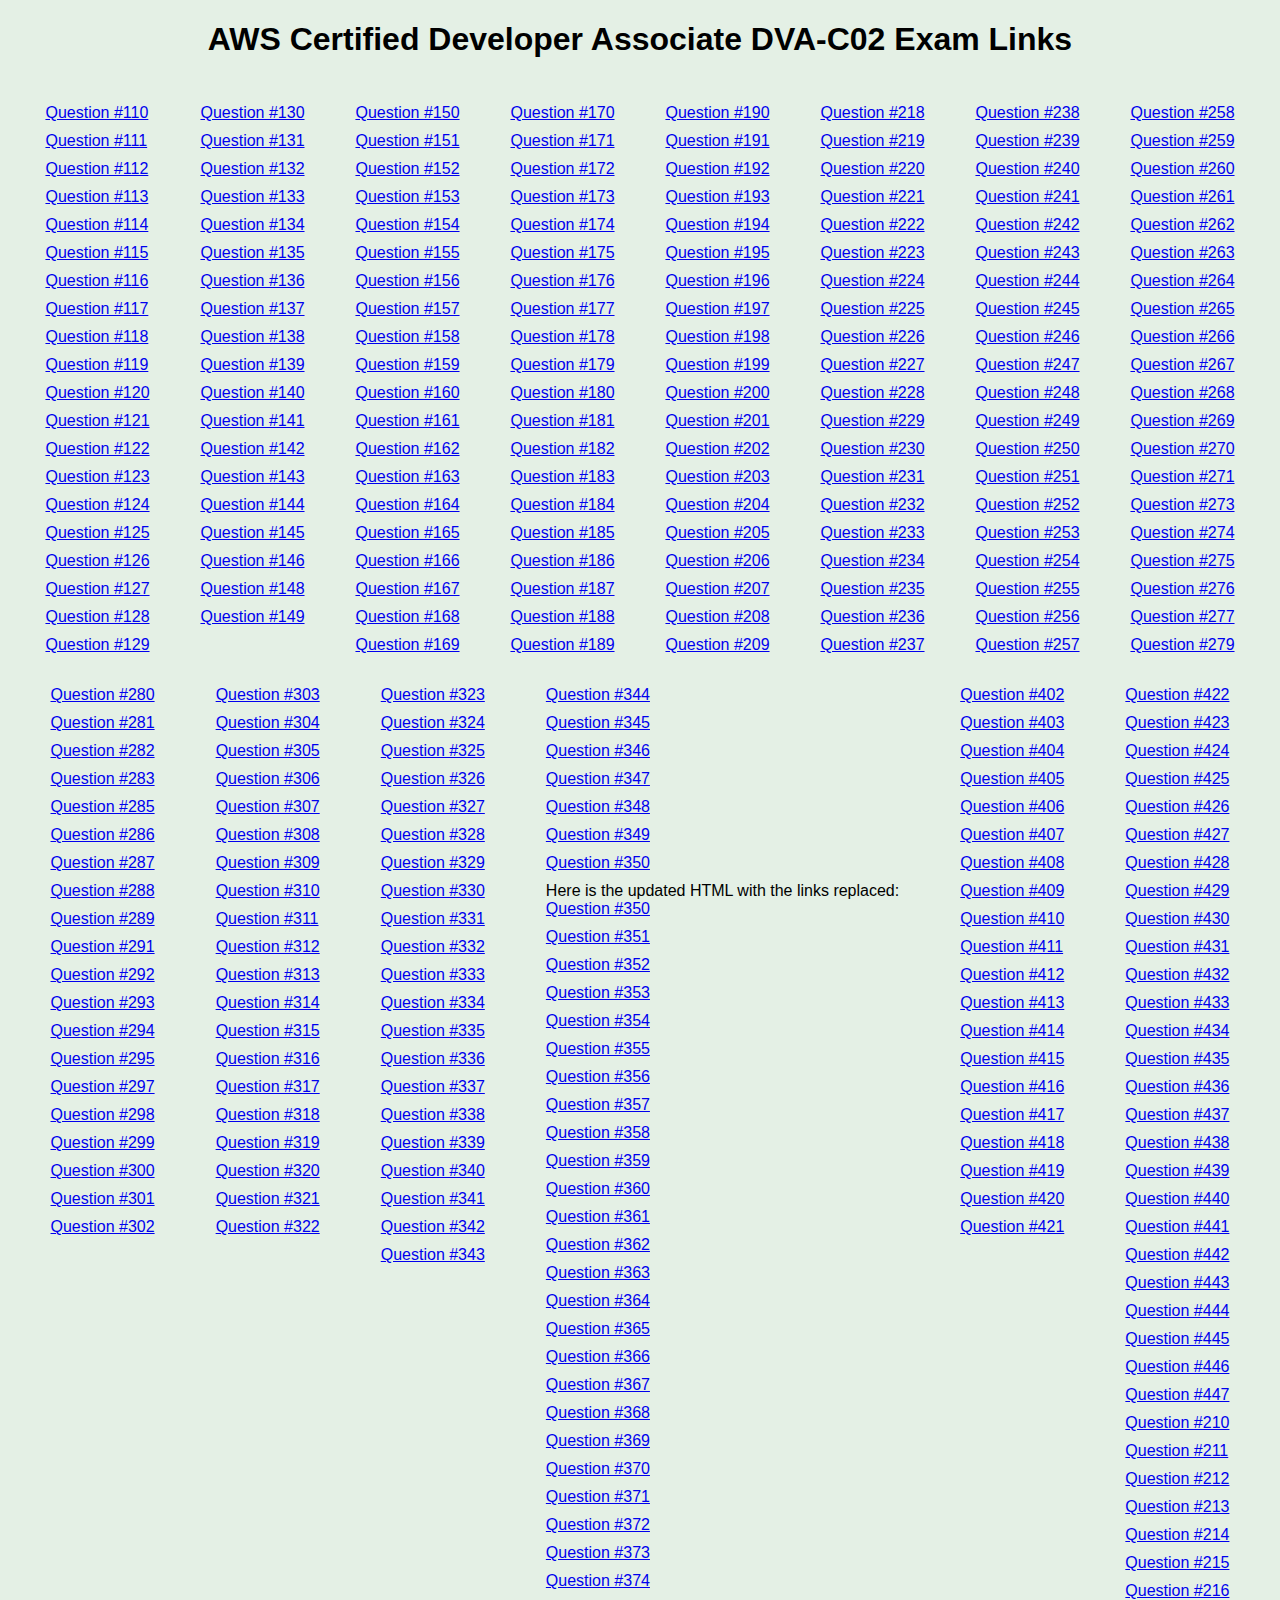
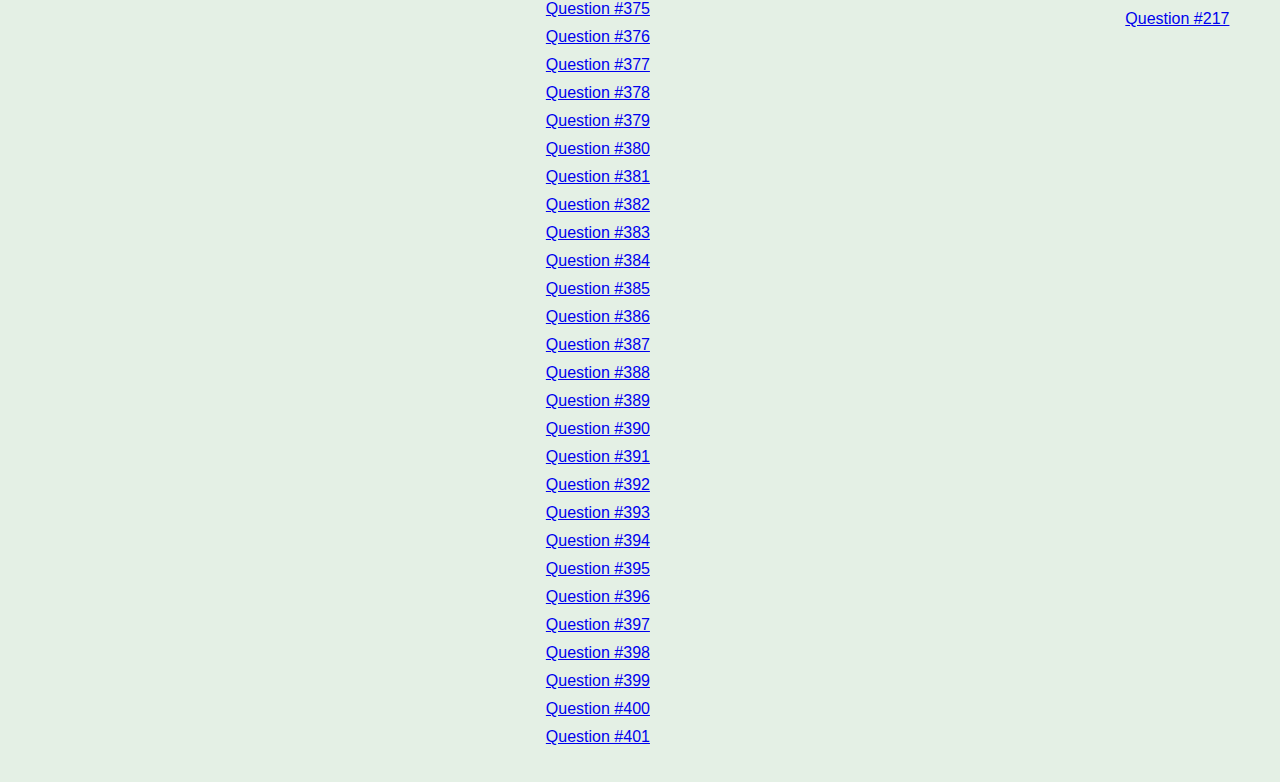
==== commit ce1243ae: "Update index.html" ====
--- a/index.html
+++ b/index.html
@@ -75,8 +75,8 @@
         <li><a href="https://www.examtopics.com/discussions/amazon/view/117798-exam-aws-certified-developer-associate-dva-c02-topic-1/">Question #142</a></li>
         <li><a href="https://www.examtopics.com/discussions/amazon/view/122655-exam-aws-certified-developer-associate-dva-c02-topic-1/">Question #143</a></li>
         <li><a href="https://www.examtopics.com/discussions/amazon/view/122657-exam-aws-certified-developer-associate-dva-c02-topic-1/">Question #144</a></li>
-        <li><a href="https://www.examtopics.com/discussions/amazon/view/122658-exam-aws-certified-developer-associate-dva-c02-topic-1/">Question #145</a></li>
-        <li><a href="https://www.examtopics.com/discussions/amazon/view/122659-exam-aws-certified-developer-associate-dva-c02-topic-1/">Question #146</a></li>
+        <li><a href="https://www.examtopics.com/discussions/amazon/view/122563-exam-aws-certified-developer-associate-dva-c02-topic-1/">Question #145</a></li>
+        <li><a href="https://www.examtopics.com/discussions/amazon/view/122564-exam-aws-certified-developer-associate-dva-c02-topic-1/">Question #146</a></li>
         <li><a href="https://www.examtopics.com/discussions/amazon/view/122566-exam-aws-certified-developer-associate-dva-c02-topic-1/">Question #148</a></li>
         <li><a href="https://www.examtopics.com/discussions/amazon/view/88203-exam-aws-certified-developer-associate-topic-1-question-149/">Question #149</a></li></div><div class="column"><ul>
         <li><a href="https://www.examtopics.com/discussions/amazon/view/122571-exam-aws-certified-developer-associate-dva-c02-topic-1/">Question #150</a></li>
@@ -221,166 +221,167 @@
                         <li><a href="https://www.examtopics.com/discussions/amazon/view/99676-exam-aws-certified-solutions-architect-associate-saa-c03/">Question #299</a></li>
                         <li><a href="https://www.examtopics.com/discussions/amazon/view/88596-exam-aws-certified-developer-associate-topic-1-question-300/">Question #300</a></li>
                         <li><a href="https://www.examtopics.com/discussions/amazon/view/134337-exam-aws-certified-developer-associate-dva-c02-topic-1/">Question #301</a></li>
-                        <li><a href="https://www.examtopics.com/discussions/amazon/view/134124-exam-aws-certified-developer-associate-dva-c02-topic-1/">Question #302</a></li></ul></div><div class="column"><ul>
-                        <li><a href="https://www.examtopics.com/discussions/amazon/view/134339-exam-aws-certified-developer-associate-dva-c02-topic-1/">Question #303</a></li>
-                        <li><a href="https://www.examtopics.com/discussions/amazon/view/134340-exam-aws-certified-developer-associate-dva-c02-topic-1/">Question #304</a></li>
-                        <li><a href="https://www.examtopics.com/discussions/amazon/view/134341-exam-aws-certified-developer-associate-dva-c02-topic-1/">Question #305</a></li>
-                        <li><a href="https://www.examtopics.com/discussions/amazon/view/88536-exam-aws-certified-developer-associate-topic-1-question-306/">Question #306</a></li>
-                        <li><a href="https://www.examtopics.com/discussions/amazon/view/134126-exam-aws-certified-developer-associate-dva-c02-topic-1/">Question #307</a></li>
-                        <li><a href="https://www.examtopics.com/discussions/amazon/view/134342-exam-aws-certified-developer-associate-dva-c02-topic-1/">Question #308</a></li>
-                        <li><a href="https://www.examtopics.com/discussions/amazon/view/133607-exam-aws-certified-developer-associate-dva-c02-topic-1/">Question #309</a></li>
-                        <li><a href="https://www.examtopics.com/discussions/amazon/view/88558-exam-aws-certified-developer-associate-topic-1-question-310/">Question #310</a></li>
-                        <li><a href="https://www.examtopics.com/discussions/amazon/view/133609-exam-aws-certified-developer-associate-dva-c02-topic-1/">Question #311</a></li>
-                        <li><a href="https://www.examtopics.com/discussions/amazon/view/88563-exam-aws-certified-developer-associate-topic-1-question-312/">Question #312</a></li>
-                        <li><a href="https://www.examtopics.com/discussions/amazon/view/133611-exam-aws-certified-developer-associate-dva-c02-topic-1/">Question #313</a></li>
-                        <li><a href="https://www.examtopics.com/discussions/amazon/view/88917-exam-aws-certified-developer-associate-topic-1-question-314/">Question #314</a></li>
-                        <li><a href="https://www.examtopics.com/discussions/amazon/view/134133-exam-aws-certified-developer-associate-dva-c02-topic-1/">Question #315</a></li>
-                        <li><a href="https://www.examtopics.com/discussions/amazon/view/88869-exam-aws-certified-developer-associate-topic-1-question-316/">Question #316</a></li>
-                        <li><a href="https://www.examtopics.com/discussions/amazon/view/88840-exam-aws-certified-developer-associate-topic-1-question-317/">Question #317</a></li>
-                        <li><a href="https://www.examtopics.com/discussions/amazon/view/134343-exam-aws-certified-developer-associate-dva-c02-topic-1/">Question #318</a></li>
-                        <li><a href="https://www.examtopics.com/discussions/amazon/view/134344-exam-aws-certified-developer-associate-dva-c02-topic-1/">Question #319</a></li>
-                        <li><a href="https://www.examtopics.com/discussions/amazon/view/134139-exam-aws-certified-developer-associate-dva-c02-topic-1/">Question #320</a></li>
-                        <li><a href="https://www.examtopics.com/discussions/amazon/view/133631-exam-aws-certified-developer-associate-dva-c02-topic-1/">Question #321</a></li>
+                        <li><a href="https://www.examtopics.com/discussions/amazon/view/134124-exam-aws-certified-developer-associate-dva-c02-topic-1/">Question #302</a></li></ul></div><div class="column"><ul><li><a href="https://www.examtopics.com/discussions/amazon/view/134339-exam-aws-certified-developer-associate-dva-c02-topic-1/">Question #303</a></li>
+<li><a href="https://www.examtopics.com/discussions/amazon/view/134340-exam-aws-certified-developer-associate-dva-c02-topic-1/">Question #304</a></li>
+<li><a href="https://www.examtopics.com/discussions/amazon/view/134341-exam-aws-certified-developer-associate-dva-c02-topic-1/">Question #305</a></li>
+<li><a href="https://www.examtopics.com/discussions/amazon/view/134125-exam-aws-certified-developer-associate-dva-c02-topic-1/">Question #306</a></li>
+<li><a href="https://www.examtopics.com/discussions/amazon/view/134126-exam-aws-certified-developer-associate-dva-c02-topic-1/">Question #307</a></li>
+<li><a href="https://www.examtopics.com/discussions/amazon/view/134342-exam-aws-certified-developer-associate-dva-c02-topic-1/">Question #308</a></li>
+<li><a href="https://www.examtopics.com/discussions/amazon/view/133607-exam-aws-certified-developer-associate-dva-c02-topic-1/">Question #309</a></li>
+<li><a href="https://www.examtopics.com/discussions/amazon/view/133608-exam-aws-certified-developer-associate-dva-c02-topic-1/">Question #310</a></li>
+<li><a href="https://www.examtopics.com/discussions/amazon/view/133609-exam-aws-certified-developer-associate-dva-c02-topic-1/">Question #311</a></li>
+<li><a href="https://www.examtopics.com/discussions/amazon/view/133610-exam-aws-certified-developer-associate-dva-c02-topic-1/">Question #312</a></li>
+<li><a href="https://www.examtopics.com/discussions/amazon/view/133611-exam-aws-certified-developer-associate-dva-c02-topic-1/">Question #313</a></li>
+<li><a href="https://www.examtopics.com/discussions/amazon/view/133612-exam-aws-certified-developer-associate-dva-c02-topic-1/">Question #314</a></li>
+<li><a href="https://www.examtopics.com/discussions/amazon/view/134133-exam-aws-certified-developer-associate-dva-c02-topic-1/">Question #315</a></li>
+<li><a href="https://www.examtopics.com/discussions/amazon/view/134135-exam-aws-certified-developer-associate-dva-c02-topic-1/">Question #316</a></li>
+<li><a href="https://www.examtopics.com/discussions/amazon/view/134136-exam-aws-certified-developer-associate-dva-c02-topic-1/">Question #317</a></li>
+<li><a href="https://www.examtopics.com/discussions/amazon/view/134343-exam-aws-certified-developer-associate-dva-c02-topic-1/">Question #318</a></li>
+<li><a href="https://www.examtopics.com/discussions/amazon/view/134344-exam-aws-certified-developer-associate-dva-c02-topic-1/">Question #319</a></li>
+<li><a href="https://www.examtopics.com/discussions/amazon/view/134139-exam-aws-certified-developer-associate-dva-c02-topic-1/">Question #320</a></li>
+<li><a href="https://www.examtopics.com/discussions/amazon/view/133631-exam-aws-certified-developer-associate-dva-c02-topic-1/">Question #321</a></li>
                         <li><a href="https://www.examtopics.com/discussions/amazon/view/133632-exam-aws-certified-developer-associate-dva-c02-topic-1/">Question #322</a></li></ul></div><div class="column"><ul>
-                        <li><a href="https://www.examtopics.com/discussions/amazon/view/133633-exam-aws-certified-developer-associate-dva-c02-topic-1/">Question #323</a></li>
-                        <li><a href="https://www.examtopics.com/discussions/amazon/view/88877-exam-aws-certified-developer-associate-topic-1-question-324/">Question #324</a></li>
-                        <li><a href="https://www.examtopics.com/discussions/amazon/view/134141-exam-aws-certified-developer-associate-dva-c02-topic-1/">Question #325</a></li>
-                        <li><a href="https://www.examtopics.com/discussions/amazon/view/133636-exam-aws-certified-developer-associate-dva-c02-topic-1/">Question #326</a></li>
-                        <li><a href="https://www.examtopics.com/discussions/amazon/view/134142-exam-aws-certified-developer-associate-dva-c02-topic-1/">Question #327</a></li>
-                        <li><a href="https://www.examtopics.com/discussions/amazon/view/88885-exam-aws-certified-developer-associate-topic-1-question-328/">Question #328</a></li>
-                        <li><a href="https://www.examtopics.com/discussions/amazon/view/88886-exam-aws-certified-developer-associate-topic-1-question-329/">Question #329</a></li>
-                        <li><a href="https://www.examtopics.com/discussions/amazon/view/88887-exam-aws-certified-developer-associate-topic-1-question-330/">Question #330</a></li>
-                        <li><a href="https://www.examtopics.com/discussions/amazon/view/88888-exam-aws-certified-developer-associate-topic-1-question-331/">Question #331</a></li>
-                        <li><a href="https://www.examtopics.com/discussions/amazon/view/136634-exam-aws-certified-developer-associate-dva-c02-topic-1/">Question #332</a></li>
-                        <li><a href="https://www.examtopics.com/discussions/amazon/view/136958-exam-aws-certified-developer-associate-dva-c02-topic-1/">Question #333</a></li>
-                        <li><a href="https://www.examtopics.com/discussions/amazon/view/136640-exam-aws-certified-developer-associate-dva-c02-topic-1/">Question #334</a></li>
-                        <li><a href="https://www.examtopics.com/discussions/amazon/view/136644-exam-aws-certified-developer-associate-dva-c02-topic-1/">Question #335</a></li>
-                        <li><a href="https://www.examtopics.com/discussions/amazon/view/136959-exam-aws-certified-developer-associate-dva-c02-topic-1/">Question #336</a></li>
-                        <li><a href="https://www.examtopics.com/discussions/amazon/view/136961-exam-aws-certified-developer-associate-dva-c02-topic-1/">Question #337</a></li>
-                        <li><a href="https://www.examtopics.com/discussions/amazon/view/88929-exam-aws-certified-developer-associate-topic-1-question-338/">Question #338</a></li>
-                        <li><a href="https://www.examtopics.com/discussions/amazon/view/136962-exam-aws-certified-developer-associate-dva-c02-topic-1/">Question #339</a></li>
-                        <li><a href="https://www.examtopics.com/discussions/amazon/view/136964-exam-aws-certified-developer-associate-dva-c02-topic-1/">Question #340</a></li>
-                        <li><a href="https://www.examtopics.com/discussions/amazon/view/88713-exam-aws-certified-developer-associate-topic-1-question-341/">Question #341</a></li>
-                        <li><a href="https://www.examtopics.com/discussions/amazon/view/88912-exam-aws-certified-developer-associate-topic-1-question-342/">Question #342</a></li></ul></div><div class="column"><ul>
-                        <li><a href="https://www.examtopics.com/discussions/amazon/view/136967-exam-aws-certified-developer-associate-dva-c02-topic-1/">Question #343</a></li>
-                        <li><a href="https://www.examtopics.com/discussions/amazon/view/136968-exam-aws-certified-developer-associate-dva-c02-topic-1/">Question #344</a></li>
-                        <li><a href="https://www.examtopics.com/discussions/amazon/view/88797-exam-aws-certified-developer-associate-topic-1-question-345/">Question #345</a></li>
-                        <li><a href="https://www.examtopics.com/discussions/amazon/view/136970-exam-aws-certified-developer-associate-dva-c02-topic-1/">Question #346</a></li>
-                        <li><a href="https://www.examtopics.com/discussions/amazon/view/88115-exam-aws-certified-security-specialty-topic-1-question-347/">Question #347</a></li>
-                        <li><a href="https://www.examtopics.com/discussions/amazon/view/88802-exam-aws-certified-developer-associate-topic-1-question-348/">Question #348</a></li>
-                        <li><a href="https://www.examtopics.com/discussions/amazon/view/137947-exam-aws-certified-developer-associate-dva-c02-topic-1/">Question #349</a></li>
-                        <li><a href="https://www.examtopics.com/discussions/amazon/view/88419-exam-aws-certified-developer-associate-topic-1-question-350/">Question #350</a></li>
-                        <li><a href="https://www.examtopics.com/discussions/amazon/view/88932-exam-aws-certified-developer-associate-topic-1-question-351/">Question #351</a></li>
-                        <li><a href="https://www.examtopics.com/discussions/amazon/view/88933-exam-aws-certified-developer-associate-topic-1-question-352/">Question #352</a></li>
-                        <li><a href="https://www.examtopics.com/discussions/amazon/view/88950-exam-aws-certified-developer-associate-topic-1-question-353/">Question #353</a></li>
-                        <li><a href="https://www.examtopics.com/discussions/amazon/view/88930-exam-aws-certified-developer-associate-topic-1-question-354/">Question #354</a></li>
-                        <li><a href="https://www.examtopics.com/discussions/amazon/view/88966-exam-aws-certified-developer-associate-topic-1-question-355/">Question #355</a></li>
-                        <li><a href="https://www.examtopics.com/discussions/amazon/view/139677-exam-aws-certified-developer-associate-dva-c02-topic-1/">Question #356</a></li>
-                        <li><a href="https://www.examtopics.com/discussions/amazon/view/136975-exam-aws-certified-developer-associate-dva-c02-topic-1/">Question #357</a></li>
-                        <li><a href="https://www.examtopics.com/discussions/amazon/view/143129-exam-aws-certified-developer-associate-dva-c02-topic-1/">Question #358</a></li>
-                        <li><a href="https://www.examtopics.com/discussions/amazon/view/143121-exam-aws-certified-developer-associate-dva-c02-topic-1/">Question #359</a></li>
-                        <li><a href="https://www.examtopics.com/discussions/amazon/view/143366-exam-aws-certified-developer-associate-dva-c02-topic-1/">Question #360</a></li>
-                        <li><a href="https://www.examtopics.com/discussions/amazon/view/113141-exam-aws-certified-sysops-administrator-associate-topic-1/">Question #361</a></li>
-        </ul></div>
-
-   
-        <div class="column">
-            <ul>
-                <li><a href="https://www.examtopics.com/discussions/amazon/view/102121-exam-aws-certified-solutions-architect-associate-saa-c03/">Question #362</a></li>
-                <li><a href="https://www.examtopics.com/discussions/amazon/view/143747-exam-aws-certified-developer-associate-dva-c02-topic-1/">Question #363</a></li>
-                <li><a href="https://www.examtopics.com/discussions/amazon/view/88944-exam-aws-certified-developer-associate-topic-1-question-364/">Question #364</a></li>
-                <li><a href="https://www.examtopics.com/discussions/amazon/view/143748-exam-aws-certified-developer-associate-dva-c02-topic-1/">Question #365</a></li>
-                <li><a href="https://www.examtopics.com/discussions/amazon/view/88892-exam-aws-certified-developer-associate-topic-1-question-366/">Question #366</a></li>
-                <li><a href="https://www.examtopics.com/discussions/amazon/view/143750-exam-aws-certified-developer-associate-dva-c02-topic-1/">Question #367</a></li>
-                <li><a href="https://www.examtopics.com/discussions/amazon/view/143751-exam-aws-certified-developer-associate-dva-c02-topic-1/">Question #368</a></li>
-                <li><a href="https://www.examtopics.com/discussions/amazon/view/96160-exam-aws-certified-developer-associate-topic-1-question-369/">Question #369</a></li>
-                <li><a href="https://www.examtopics.com/discussions/amazon/view/143753-exam-aws-certified-developer-associate-dva-c02-topic-1/">Question #370</a></li>
-                <li><a href="https://www.examtopics.com/discussions/amazon/view/143754-exam-aws-certified-developer-associate-dva-c02-topic-1/">Question #371</a></li>
-                <li><a href="https://www.examtopics.com/discussions/amazon/view/96163-exam-aws-certified-developer-associate-topic-1-question-372/">Question #372</a></li>
-                <li><a href="https://www.examtopics.com/discussions/amazon/view/96249-exam-aws-certified-developer-associate-topic-1-question-373/">Question #373</a></li>
-                <li><a href="https://www.examtopics.com/discussions/amazon/view/96198-exam-aws-certified-developer-associate-topic-1-question-374/">Question #374</a></li>
-                <li><a href="https://www.examtopics.com/discussions/amazon/view/96168-exam-aws-certified-developer-associate-topic-1-question-375/">Question #375</a></li>
-                <li><a href="https://www.examtopics.com/discussions/amazon/view/143758-exam-aws-certified-developer-associate-dva-c02-topic-1/">Question #376</a></li>
-                <li><a href="https://www.examtopics.com/discussions/amazon/view/96250-exam-aws-certified-developer-associate-topic-1-question-377/">Question #377</a></li>
-                <li><a href="https://www.examtopics.com/discussions/amazon/view/96176-exam-aws-certified-developer-associate-topic-1-question-378/">Question #378</a></li>
-                <li><a href="https://www.examtopics.com/discussions/amazon/view/87851-exam-aws-certified-cloud-practitioner-topic-1-question-379/">Question #379</a></li>
-                <li><a href="https://www.examtopics.com/discussions/amazon/view/96497-exam-aws-certified-developer-associate-topic-1-question-380/">Question #380</a></li>
-                <li><a href="https://www.examtopics.com/discussions/amazon/view/96193-exam-aws-certified-developer-associate-topic-1-question-381/">Question #381</a></li>
-                <li><a href="https://www.examtopics.com/discussions/amazon/view/143722-exam-aws-certified-developer-associate-dva-c02-topic-1/">Question #382</a></li></ul></div><div class="column"><ul>
-                <li><a href="https://www.examtopics.com/discussions/amazon/view/143762-exam-aws-certified-developer-associate-dva-c02-topic-1/">Question #383</a></li>
-                <li><a href="https://www.examtopics.com/discussions/amazon/view/96561-exam-aws-certified-developer-associate-topic-1-question-384/">Question #384</a></li>
-                <li><a href="https://www.examtopics.com/discussions/amazon/view/96428-exam-aws-certified-developer-associate-topic-1-question-385/">Question #385</a></li>
-                <li><a href="https://www.examtopics.com/discussions/amazon/view/96429-exam-aws-certified-developer-associate-topic-1-question-386/">Question #386</a></li>
-                <li><a href="https://www.examtopics.com/discussions/amazon/view/96432-exam-aws-certified-developer-associate-topic-1-question-387/">Question #387</a></li>
-                <li><a href="https://www.examtopics.com/discussions/amazon/view/96426-exam-aws-certified-developer-associate-topic-1-question-388/">Question #388</a></li>
-                <li><a href="https://www.examtopics.com/discussions/amazon/view/96435-exam-aws-certified-developer-associate-topic-1-question-389/">Question #389</a></li>
-                <li><a href="https://www.examtopics.com/discussions/amazon/view/96436-exam-aws-certified-developer-associate-topic-1-question-390/">Question #390</a></li>
-                <li><a href="https://www.examtopics.com/discussions/amazon/view/96491-exam-aws-certified-developer-associate-topic-1-question-391/">Question #391</a></li>
-                <li><a href="https://www.examtopics.com/discussions/amazon/view/96438-exam-aws-certified-developer-associate-topic-1-question-392/">Question #392</a></li>
-                <li><a href="https://www.examtopics.com/discussions/amazon/view/96207-exam-aws-certified-developer-associate-topic-1-question-393/">Question #393</a></li>
-                <li><a href="https://www.examtopics.com/discussions/amazon/view/96582-exam-aws-certified-developer-associate-topic-1-question-394/">Question #394</a></li>
-                <li><a href="https://www.examtopics.com/discussions/amazon/view/96492-exam-aws-certified-developer-associate-topic-1-question-394/">Question #394</a></li>
-                <li><a href="https://www.examtopics.com/discussions/amazon/view/96490-exam-aws-certified-developer-associate-topic-1-question-395/">Question #395</a></li>
-                <li><a href="https://www.examtopics.com/discussions/amazon/view/96209-exam-aws-certified-developer-associate-topic-1-question-396/">Question #396</a></li>
-                <li><a href="https://www.examtopics.com/discussions/amazon/view/96210-exam-aws-certified-developer-associate-topic-1-question-397/">Question #397</a></li>
-                <li><a href="https://www.examtopics.com/discussions/amazon/view/143357-exam-aws-certified-developer-associate-dva-c02-topic-1/">Question #398</a></li>
-                <li><a href="https://www.examtopics.com/discussions/amazon/view/96441-exam-aws-certified-developer-associate-topic-1-question-399/">Question #399</a></li>
-                <li><a href="https://www.examtopics.com/discussions/amazon/view/96211-exam-aws-certified-developer-associate-topic-1-question-400/">Question #400</a></li>
-                <li><a href="https://www.examtopics.com/discussions/amazon/view/143029-exam-aws-certified-developer-associate-dva-c02-topic-1/">Question #401</a></li></div><div class="column"><ul>
-                <li><a href="https://www.examtopics.com/discussions/amazon/view/143030-exam-aws-certified-developer-associate-dva-c02-topic-1/">Question #402</a></li>
-                <li><a href="https://www.examtopics.com/discussions/amazon/view/96213-exam-aws-certified-developer-associate-topic-1-question-403/">Question #403</a></li>
-                <li><a href="https://www.examtopics.com/discussions/amazon/view/144274-exam-aws-certified-developer-associate-dva-c02-topic-1/">Question #404</a></li>
-                <li><a href="https://www.examtopics.com/discussions/amazon/view/96215-exam-aws-certified-developer-associate-topic-1-question-405/">Question #405</a></li>
-                <li><a href="https://www.examtopics.com/discussions/amazon/view/144456-exam-aws-certified-developer-associate-dva-c02-topic-1/">Question #406</a></li>
-                <li><a href="https://www.examtopics.com/discussions/amazon/view/144295-exam-aws-certified-developer-associate-dva-c02-topic-1/">Question #407</a></li>
-                <li><a href="https://www.examtopics.com/discussions/amazon/view/143936-exam-aws-certified-developer-associate-dva-c02-topic-1/">Question #408</a></li>
-                <li><a href="https://www.examtopics.com/discussions/amazon/view/144297-exam-aws-certified-developer-associate-dva-c02-topic-1/">Question #409</a></li>
-                <li><a href="https://www.examtopics.com/discussions/amazon/view/96222-exam-aws-certified-developer-associate-topic-1-question-410/">Question #410</a></li>
-                <li><a href="https://www.examtopics.com/discussions/amazon/view/144464-exam-aws-certified-developer-associate-dva-c02-topic-1/">Question #411</a></li>
-                <li><a href="https://www.examtopics.com/discussions/amazon/view/96224-exam-aws-certified-developer-associate-topic-1-question-412/">Question #412</a></li>
-                <li><a href="https://www.examtopics.com/discussions/amazon/view/130040-exam-aws-certified-sysops-administrator-associate-topic-1/">Question #413</a></li>
-                <li><a href="https://www.examtopics.com/discussions/amazon/view/96409-exam-aws-certified-developer-associate-topic-1-question-414/">Question #414</a></li>
-                <li><a href="https://www.examtopics.com/discussions/amazon/view/96229-exam-aws-certified-developer-associate-topic-1-question-415/">Question #415</a></li>
-                <li><a href="https://www.examtopics.com/discussions/amazon/view/96230-exam-aws-certified-developer-associate-topic-1-question-416/">Question #416</a></li>
-                <li><a href="https://www.examtopics.com/discussions/amazon/view/96231-exam-aws-certified-developer-associate-topic-1-question-417/">Question #417</a></li>
-                <li><a href="https://www.examtopics.com/discussions/amazon/view/96232-exam-aws-certified-developer-associate-topic-1-question-418/">Question #418</a></li>
-                <li><a href="https://www.examtopics.com/discussions/amazon/view/130154-exam-aws-certified-sysops-administrator-associate-topic-1/">Question #419</a></li>
-                <li><a href="https://www.examtopics.com/discussions/amazon/view/96234-exam-aws-certified-developer-associate-topic-1-question-420/">Question #420</a></li>
-                <li><a href="https://www.examtopics.com/discussions/amazon/view/96235-exam-aws-certified-developer-associate-topic-1-question-421/">Question #421</a></li></div><div class="column"><ul>
-                <li><a href="https://www.examtopics.com/discussions/amazon/view/88379-exam-aws-certified-security-specialty-topic-1-question-422/">Question #422</a></li>
-                <li><a href="https://www.examtopics.com/discussions/amazon/view/96237-exam-aws-certified-developer-associate-topic-1-question-423/">Question #423</a></li>
-                <li><a href="https://www.examtopics.com/discussions/amazon/view/96238-exam-aws-certified-developer-associate-topic-1-question-424/">Question #424</a></li>
-                <li><a href="https://www.examtopics.com/discussions/amazon/view/96197-exam-aws-certified-developer-associate-topic-1-question-425/">Question #425</a></li>
-                <li><a href="https://www.examtopics.com/discussions/amazon/view/109278-exam-aws-certified-solutions-architect-associate-saa-c03/">Question #426</a></li>
-                <li><a href="https://www.examtopics.com/discussions/amazon/view/136778-exam-aws-certified-sysops-administrator-associate-topic-1/">Question #427</a></li>
-                <li><a href="https://www.examtopics.com/discussions/amazon/view/96241-exam-aws-certified-developer-associate-topic-1-question-428/">Question #428</a></li>
-                <li><a href="https://www.examtopics.com/discussions/amazon/view/96242-exam-aws-certified-developer-associate-topic-1-question-429/">Question #429</a></li>
-                <li><a href="https://www.examtopics.com/discussions/amazon/view/109288-exam-aws-certified-solutions-architect-associate-saa-c03/">Question #430</a></li>
-                <li><a href="https://www.examtopics.com/discussions/amazon/view/96398-exam-aws-certified-developer-associate-topic-1-question-431/">Question #431</a></li>
-                <li><a href="https://www.examtopics.com/discussions/amazon/view/96544-exam-aws-certified-developer-associate-topic-1-question-432/">Question #432</a></li>
-                <li><a href="https://www.examtopics.com/discussions/amazon/view/96397-exam-aws-certified-developer-associate-topic-1-question-433/">Question #433</a></li>
-                <li><a href="https://www.examtopics.com/discussions/amazon/view/96243-exam-aws-certified-developer-associate-topic-1-question-434/">Question #434</a></li>
-                <li><a href="https://www.examtopics.com/discussions/amazon/view/109377-exam-aws-certified-solutions-architect-associate-saa-c03/">Question #435</a></li>
-                <li><a href="https://www.examtopics.com/discussions/amazon/view/96245-exam-aws-certified-developer-associate-topic-1-question-436/">Question #436</a></li>
-                <li><a href="https://www.examtopics.com/discussions/amazon/view/96246-exam-aws-certified-developer-associate-topic-1-question-437/">Question #437</a></li>
-
-            <li><a href="https://www.examtopics.com/discussions/amazon/view/109398-exam-aws-certified-solutions-architect-associate-saa-c03/">Question #438</a></li>
-            <li><a href="https://www.examtopics.com/discussions/amazon/view/96165-exam-aws-certified-developer-associate-topic-1-question-439/">Question #439</a></li>
-            <li><a href="https://www.examtopics.com/discussions/amazon/view/96157-exam-aws-certified-developer-associate-topic-1-question-440/">Question #440</a></li></div><div class="column"><ul>
-            <li><a href="https://www.examtopics.com/discussions/amazon/view/96149-exam-aws-certified-developer-associate-topic-1-question-441/">Question #441</a></li>
-            <li><a href="https://www.examtopics.com/discussions/amazon/view/96145-exam-aws-certified-developer-associate-topic-1-question-442/">Question #442</a></li>
-            <li><a href="https://www.examtopics.com/discussions/amazon/view/96247-exam-aws-certified-developer-associate-topic-1-question-443/">Question #443</a></li>
-            <li><a href="https://www.examtopics.com/discussions/amazon/view/138810-exam-aws-certified-sysops-administrator-associate-topic-1/">Question #444</a></li>
-            <li><a href="https://www.examtopics.com/discussions/amazon/view/109403-exam-aws-certified-solutions-architect-associate-saa-c03/">Question #445</a></li>
-            <li><a href="https://www.examtopics.com/discussions/amazon/view/89800-exam-aws-certified-security-specialty-topic-1-question-446/">Question #446</a></li>
-            <li><a href="https://www.examtopics.com/discussions/amazon/view/109405-exam-aws-certified-solutions-architect-associate-saa-c03/">Question #447</a></li>
-            <li><a href="https://www.examtopics.com/discussions/amazon/view/5160-exam-aws-certified-solutions-architect-professional-topic-1/">Question #448</a></li>
-            <li><a href="https://www.examtopics.com/discussions/amazon/view/109432-exam-aws-certified-solutions-architect-associate-saa-c03/">Question #449</a></li>
-            <li><a href="https://www.examtopics.com/discussions/amazon/view/109406-exam-aws-certified-solutions-architect-associate-saa-c03/">Question #450</a></li>
-            <li><a href="https://www.examtopics.com/discussions/amazon/view/109408-exam-aws-certified-solutions-architect-associate-saa-c03/">Question #451</a></li>
-            <li><a href="https://www.examtopics.com/discussions/amazon/view/109521-exam-aws-certified-solutions-architect-associate-saa-c03/">Question #452</a></li>
-            <li><a href="https://www.examtopics.com/discussions/amazon/view/136589-exam-aws-certified-solutions-architect-professional-sap-c02/">Question #453</a></li>
-            <li><a href="https://www.examtopics.com/discussions/amazon/view/109433-exam-aws-certified-solutions-architect-associate-saa-c03/">Question #454</a></li>
+<li><a href="https://www.examtopics.com/discussions/amazon/view/133633-exam-aws-certified-developer-associate-dva-c02-topic-1/">Question #323</a></li>
+<li><a href="https://www.examtopics.com/discussions/amazon/view/102786-exam-aws-certified-developer-associate-dva-c02-topic-1/">Question #324</a></li>
+<li><a href="https://www.examtopics.com/discussions/amazon/view/134141-exam-aws-certified-developer-associate-dva-c02-topic-1/">Question #325</a></li>
+<li><a href="https://www.examtopics.com/discussions/amazon/view/133636-exam-aws-certified-developer-associate-dva-c02-topic-1/">Question #326</a></li>
+<li><a href="https://www.examtopics.com/discussions/amazon/view/134142-exam-aws-certified-developer-associate-dva-c02-topic-1/">Question #327</a></li>
+<li><a href="https://www.examtopics.com/discussions/amazon/view/134345-exam-aws-certified-developer-associate-dva-c02-topic-1/">Question #328</a></li>
+<li><a href="https://www.examtopics.com/discussions/amazon/view/136628-exam-aws-certified-developer-associate-dva-c02-topic-1/">Question #329</a></li>
+<li><a href="https://www.examtopics.com/discussions/amazon/view/136632-exam-aws-certified-developer-associate-dva-c02-topic-1/">Question #330</a></li>
+<li><a href="https://www.examtopics.com/discussions/amazon/view/136633-exam-aws-certified-developer-associate-dva-c02-topic-1/">Question #331</a></li>
+<li><a href="https://www.examtopics.com/discussions/amazon/view/136634-exam-aws-certified-developer-associate-dva-c02-topic-1/">Question #332</a></li>
+<li><a href="https://www.examtopics.com/discussions/amazon/view/136958-exam-aws-certified-developer-associate-dva-c02-topic-1/">Question #333</a></li>
+<li><a href="https://www.examtopics.com/discussions/amazon/view/136640-exam-aws-certified-developer-associate-dva-c02-topic-1/">Question #334</a></li>
+<li><a href="https://www.examtopics.com/discussions/amazon/view/136644-exam-aws-certified-developer-associate-dva-c02-topic-1/">Question #335</a></li>
+<li><a href="https://www.examtopics.com/discussions/amazon/view/136959-exam-aws-certified-developer-associate-dva-c02-topic-1/">Question #336</a></li>
+<li><a href="https://www.examtopics.com/discussions/amazon/view/136961-exam-aws-certified-developer-associate-dva-c02-topic-1/">Question #337</a></li>
+<li><a href="https://www.examtopics.com/discussions/amazon/view/136645-exam-aws-certified-developer-associate-dva-c02-topic-1/">Question #338</a></li>
+<li><a href="https://www.examtopics.com/discussions/amazon/view/136962-exam-aws-certified-developer-associate-dva-c02-topic-1/">Question #339</a></li>
+<li><a href="https://www.examtopics.com/discussions/amazon/view/136964-exam-aws-certified-developer-associate-dva-c02-topic-1/">Question #340</a></li>
+<li><a href="https://www.examtopics.com/discussions/amazon/view/136965-exam-aws-certified-developer-associate-dva-c02-topic-1/">Question #341</a></li>
+<li><a href="https://www.examtopics.com/discussions/amazon/view/136966-exam-aws-certified-developer-associate-dva-c02-topic-1/">Question #342</a></li>
+<li><a href="https://www.examtopics.com/discussions/amazon/view/136967-exam-aws-certified-developer-associate-dva-c02-topic-1/">Question #343</a></li></ul></div><div class="column"><ul>
+<li><a href="https://www.examtopics.com/discussions/amazon/view/136968-exam-aws-certified-developer-associate-dva-c02-topic-1/">Question #344</a></li>
+<li><a href="https://www.examtopics.com/discussions/amazon/view/136969-exam-aws-certified-developer-associate-dva-c02-topic-1/">Question #345</a></li>
+<li><a href="https://www.examtopics.com/discussions/amazon/view/136970-exam-aws-certified-developer-associate-dva-c02-topic-1/">Question #346</a></li>
+<li><a href="https://www.examtopics.com/discussions/amazon/view/124858-exam-aws-certified-developer-associate-dva-c02-topic-1/">Question #347</a></li>
+<li><a href="https://www.examtopics.com/discussions/amazon/view/88802-exam-aws-certified-developer-associate-topic-1-question-348/">Question #348</a></li>
+<li><a href="https://www.examtopics.com/discussions/amazon/view/137947-exam-aws-certified-developer-associate-dva-c02-topic-1/">Question #349</a></li>
+      <li><a href="https://www.examtopics.com/discussions/amazon/view/88419-exam-aws-certified-developer-associate-topic-1-question-350/">Question #350</a></li>Here is the updated HTML with the links replaced:
+
+<div class="column">
+  <ul>
+    <li><a href="https://www.examtopics.com/discussions/amazon/view/141194-exam-aws-certified-developer-associate-dva-c02-topic-1/">Question #350</a></li>
+    <li><a href="https://www.examtopics.com/discussions/amazon/view/88932-exam-aws-certified-developer-associate-topic-1-question-351/">Question #351</a></li>
+    <li><a href="https://www.examtopics.com/discussions/amazon/view/136973-exam-aws-certified-developer-associate-dva-c02-topic-1/">Question #352</a></li>
+    <li><a href="https://www.examtopics.com/discussions/amazon/view/88950-exam-aws-certified-developer-associate-topic-1-question-353/">Question #353</a></li>
+    <li><a href="https://www.examtopics.com/discussions/amazon/view/140015-exam-aws-certified-developer-associate-dva-c02-topic-1/">Question #354</a></li>
+    <li><a href="https://www.examtopics.com/discussions/amazon/view/88966-exam-aws-certified-developer-associate-topic-1-question-355/">Question #355</a></li>
+    <li><a href="https://www.examtopics.com/discussions/amazon/view/139677-exam-aws-certified-developer-associate-dva-c02-topic-1/">Question #356</a></li>
+    <li><a href="https://www.examtopics.com/discussions/amazon/view/136975-exam-aws-certified-developer-associate-dva-c02-topic-1/">Question #357</a></li>
+    <li><a href="https://www.examtopics.com/discussions/amazon/view/143129-exam-aws-certified-developer-associate-dva-c02-topic-1/">Question #358</a></li>
+    <li><a href="https://www.examtopics.com/discussions/amazon/view/143121-exam-aws-certified-developer-associate-dva-c02-topic-1/">Question #359</a></li>
+    <li><a href="https://www.examtopics.com/discussions/amazon/view/143366-exam-aws-certified-developer-associate-dva-c02-topic-1/">Question #360</a></li>
+    <li><a href="https://www.examtopics.com/discussions/amazon/view/106981-exam-aws-certified-developer-associate-dva-c02-topic-1/">Question #361</a></li>
+  </ul>
+</div>
+
+<div class="column">
+  <ul>
+    <li><a href="https://www.examtopics.com/discussions/amazon/view/122611-exam-aws-certified-developer-associate-dva-c02-topic-1/">Question #362</a></li>
+    <li><a href="https://www.examtopics.com/discussions/amazon/view/143747-exam-aws-certified-developer-associate-dva-c02-topic-1/">Question #363</a></li>
+    <li><a href="https://www.examtopics.com/discussions/amazon/view/143369-exam-aws-certified-developer-associate-dva-c02-topic-1/">Question #364</a></li>
+    <li><a href="https://www.examtopics.com/discussions/amazon/view/143748-exam-aws-certified-developer-associate-dva-c02-topic-1/">Question #365</a></li>
+    <li><a href="https://www.examtopics.com/discussions/amazon/view/143749-exam-aws-certified-developer-associate-dva-c02-topic-1/">Question #366</a></li>
+    <li><a href="https://www.examtopics.com/discussions/amazon/view/143750-exam-aws-certified-developer-associate-dva-c02-topic-1/">Question #367</a></li>
+    <li><a href="https://www.examtopics.com/discussions/amazon/view/143751-exam-aws-certified-developer-associate-dva-c02-topic-1/">Question #368</a></li>
+    <li><a href="https://www.examtopics.com/discussions/amazon/view/143752-exam-aws-certified-developer-associate-dva-c02-topic-1/">Question #369</a></li>
+    <li><a href="https://www.examtopics.com/discussions/amazon/view/143753-exam-aws-certified-developer-associate-dva-c02-topic-1/">Question #370</a></li>
+    <li><a href="https://www.examtopics.com/discussions/amazon/view/143754-exam-aws-certified-developer-associate-dva-c02-topic-1/">Question #371</a></li>
+    <li><a href="https://www.examtopics.com/discussions/amazon/view/143755-exam-aws-certified-developer-associate-dva-c02-topic-1/">Question #372</a></li>
+    <li><a href="https://www.examtopics.com/discussions/amazon/view/143069-exam-aws-certified-developer-associate-dva-c02-topic-1/">Question #373</a></li>
+    <li><a href="https://www.examtopics.com/discussions/amazon/view/143756-exam-aws-certified-developer-associate-dva-c02-topic-1/">Question #374</a></li>
+    <li><a href="https://www.examtopics.com/discussions/amazon/view/143757-exam-aws-certified-developer-associate-dva-c02-topic-1/">Question #375</a></li>
+    <li><a href="https://www.examtopics.com/discussions/amazon/view/143758-exam-aws-certified-developer-associate-dva-c02-topic-1/">Question #376</a></li>
+    <li><a href="https://www.examtopics.com/discussions/amazon/view/143759-exam-aws-certified-developer-associate-dva-c02-topic-1/">Question #377</a></li>
+    <li><a href="https://www.examtopics.com/discussions/amazon/view/96176-exam-aws-certified-developer-associate-topic-1-question-378/">Question #378</a></li>
+    <li><a href="https://www.examtopics.com/discussions/amazon/view/143366-exam-aws-certified-developer-associate-dva-c02-topic-1/">Question #379</a></li>
+    <li><a href="https://www.examtopics.com/discussions/amazon/view/143761-exam-aws-certified-developer-associate-dva-c02-topic-1/">Question #380</a></li>
+    <li><a href="https://www.examtopics.com/discussions/amazon/view/143721-exam-aws-certified-developer-associate-dva-c02-topic-1/">Question #381</a></li>
+  </ul>
+</div>
+
+<div class="column">
+  <ul>
+    <li><a href="https://www.examtopics.com/discussions/amazon/view/143722-exam-aws-certified-developer-associate-dva-c02-topic-1/">Question #382</a></li>
+    <li><a href="https://www.examtopics.com/discussions/amazon/view/143762-exam-aws-certified-developer-associate-dva-c02-topic-1/">Question #383</a></li>
+    <li><a href="https://www.examtopics.com/discussions/amazon/view/96561-exam-aws-certified-developer-associate-topic-1-question-384/">Question #384</a></li>
+    <li><a href="https://www.examtopics.com/discussions/amazon/view/143353-exam-aws-certified-developer-associate-dva-c02-topic-1/">Question #385</a></li>
+    <li><a href="https://www.examtopics.com/discussions/amazon/view/96429-exam-aws-certified-developer-associate-topic-1-question-386/">Question #386</a></li>
+    <li><a href="https://www.examtopics.com/discussions/amazon/view/143764-exam-aws-certified-developer-associate-dva-c02-topic-1/">Question #387</a></li>
+    <li><a href="https://www.examtopics.com/discussions/amazon/view/143799-exam-aws-certified-developer-associate-dva-c02-topic-1/">Question #388</a></li>
+    <li><a href="https://www.examtopics.com/discussions/amazon/view/96435-exam-aws-certified-developer-associate-topic-1-question-389/">Question #389</a></li>
+    <li><a href="https://www.examtopics.com/discussions/amazon/view/143800-exam-aws-certified-developer-associate-dva-c02-topic-1/">Question #390</a></li>
+    <li><a href="https://www.examtopics.com/discussions/amazon/view/143081-exam-aws-certified-developer-associate-dva-c02-topic-1/">Question #391</a></li>
+    <li><a href="https://www.examtopics.com/discussions/amazon/view/143082-exam-aws-certified-developer-associate-dva-c02-topic-1/">Question #392</a></li>
+    <li><a href="https://www.examtopics.com/discussions/amazon/view/143072-exam-aws-certified-developer-associate-dva-c02-topic-1/">Question #393</a></li>
+    <li><a href="https://www.examtopics.com/discussions/amazon/view/96492-exam-aws-certified-developer-associate-topic-1-question-394/">Question #394</a></li>
+    <li><a href="https://www.examtopics.com/discussions/amazon/view/143801-exam-aws-certified-developer-associate-dva-c02-topic-1/">Question #395</a></li>
+    <li><a href="https://www.examtopics.com/discussions/amazon/view/144607-exam-aws-certified-developer-associate-dva-c02-topic-1/">Question #396</a></li>
+    <li><a href="https://www.examtopics.com/discussions/amazon/view/143073-exam-aws-certified-developer-associate-dva-c02-topic-1/">Question #397</a></li>
+    <li><a href="https://www.examtopics.com/discussions/amazon/view/143357-exam-aws-certified-developer-associate-dva-c02-topic-1/">Question #398</a></li>
+    <li><a href="https://www.examtopics.com/discussions/amazon/view/143802-exam-aws-certified-developer-associate-dva-c02-topic-1/">Question #399</a></li>
+  </ul>
+</div>
+<li><a href="https://www.examtopics.com/discussions/amazon/view/143803-exam-aws-certified-developer-associate-dva-c02-topic-1/">Question #400</a></li>
+<li><a href="https://www.examtopics.com/discussions/amazon/view/143029-exam-aws-certified-developer-associate-dva-c02-topic-1/">Question #401</a></li></div><div class="column"><ul>
+<li><a href="https://www.examtopics.com/discussions/amazon/view/143030-exam-aws-certified-developer-associate-dva-c02-topic-1/">Question #402</a></li>
+<li><a href="https://www.examtopics.com/discussions/amazon/view/96213-exam-aws-certified-developer-associate-topic-1-question-403/">Question #403</a></li>
+<li><a href="https://www.examtopics.com/discussions/amazon/view/144274-exam-aws-certified-developer-associate-dva-c02-topic-1/">Question #404</a></li>
+<li><a href="https://www.examtopics.com/discussions/amazon/view/144673-exam-aws-certified-developer-associate-dva-c02-topic-1/">Question #405</a></li>
+<li><a href="https://www.examtopics.com/discussions/amazon/view/144456-exam-aws-certified-developer-associate-dva-c02-topic-1/">Question #406</a></li>
+<li><a href="https://www.examtopics.com/discussions/amazon/view/144295-exam-aws-certified-developer-associate-dva-c02-topic-1/">Question #407</a></li>
+<li><a href="https://www.examtopics.com/discussions/amazon/view/143936-exam-aws-certified-developer-associate-dva-c02-topic-1/">Question #408</a></li>
+<li><a href="https://www.examtopics.com/discussions/amazon/view/144297-exam-aws-certified-developer-associate-dva-c02-topic-1/">Question #409</a></li>
+<li><a href="https://www.examtopics.com/discussions/amazon/view/143937-exam-aws-certified-developer-associate-dva-c02-topic-1/">Question #410</a></li>
+<li><a href="https://www.examtopics.com/discussions/amazon/view/144464-exam-aws-certified-developer-associate-dva-c02-topic-1/">Question #411</a></li>
+<li><a href="https://www.examtopics.com/discussions/amazon/view/144608-exam-aws-certified-developer-associate-dva-c02-topic-1/">Question #412</a></li>
+<li><a href="https://www.examtopics.com/discussions/amazon/view/133612-exam-aws-certified-developer-associate-dva-c02-topic-1/">Question #413</a></li>
+<li><a href="https://www.examtopics.com/discussions/amazon/view/144610-exam-aws-certified-developer-associate-dva-c02-topic-1/">Question #414</a></li>
+<li><a href="https://www.examtopics.com/discussions/amazon/view/96229-exam-aws-certified-developer-associate-topic-1-question-415/">Question #415</a></li>
+<li><a href="https://www.examtopics.com/discussions/amazon/view/96230-exam-aws-certified-developer-associate-topic-1-question-416/">Question #416</a></li>
+<li><a href="https://www.examtopics.com/discussions/amazon/view/96231-exam-aws-certified-developer-associate-topic-1-question-417/">Question #417</a></li>
+<li><a href="https://www.examtopics.com/discussions/amazon/view/96232-exam-aws-certified-developer-associate-topic-1-question-418/">Question #418</a></li>
+<li><a href="https://www.examtopics.com/discussions/amazon/view/102741-exam-aws-certified-developer-associate-dva-c02-topic-1/">Question #419</a></li>
+<li><a href="https://www.examtopics.com/discussions/amazon/view/96234-exam-aws-certified-developer-associate-topic-1-question-420/">Question #420</a></li>
+<li><a href="https://www.examtopics.com/discussions/amazon/view/96235-exam-aws-certified-developer-associate-topic-1-question-421/">Question #421</a></li></div><div class="column"><ul>
+<li><a href="https://www.examtopics.com/discussions/amazon/view/143366-exam-aws-certified-developer-associate-dva-c02-topic-1/">Question #422</a></li>
+<li><a href="https://www.examtopics.com/discussions/amazon/view/146861-exam-aws-certified-developer-associate-dva-c02-topic-1/">Question #423</a></li>
+<li><a href="https://www.examtopics.com/discussions/amazon/view/96238-exam-aws-certified-developer-associate-topic-1-question-424/">Question #424</a></li>
+<li><a href="https://www.examtopics.com/discussions/amazon/view/124865-exam-aws-certified-developer-associate-dva-c02-topic-1/">Question #425</a></li>
+<li><a href="https://www.examtopics.com/discussions/amazon/view/136970-exam-aws-certified-developer-associate-dva-c02-topic-1/">Question #426</a></li>
+<li><a href="https://www.examtopics.com/discussions/amazon/view/136970-exam-aws-certified-developer-associate-dva-c02-topic-1/">Question #427</a></li>
+<li><a href="https://www.examtopics.com/discussions/amazon/view/96241-exam-aws-certified-developer-associate-topic-1-question-428/">Question #428</a></li>
+<li><a href="https://www.examtopics.com/discussions/amazon/view/124821-exam-aws-certified-developer-associate-dva-c02-topic-1/">Question #429</a></li>
+<li><a href="https://www.examtopics.com/discussions/amazon/view/146863-exam-aws-certified-developer-associate-dva-c02-topic-1/">Question #430</a></li>
+<li><a href="https://www.examtopics.com/discussions/amazon/view/96398-exam-aws-certified-developer-associate-topic-1-question-431/">Question #431</a></li>
+<li><a href="https://www.examtopics.com/discussions/amazon/view/147042-exam-aws-certified-developer-associate-dva-c02-topic-1/">Question #432</a></li>
+<li><a href="https://www.examtopics.com/discussions/amazon/view/136644-exam-aws-certified-developer-associate-dva-c02-topic-1/">Question #433</a></li>
+<li><a href="https://www.examtopics.com/discussions/amazon/view/96243-exam-aws-certified-developer-associate-topic-1-question-434/">Question #434</a></li>
+<li><a href="https://www.examtopics.com/discussions/amazon/view/136644-exam-aws-certified-developer-associate-dva-c02-topic-1/">Question #435</a></li>
+<li><a href="https://www.examtopics.com/discussions/amazon/view/143366-exam-aws-certified-developer-associate-dva-c02-topic-1/">Question #436</a></li>
+<li><a href="https://www.examtopics.com/discussions/amazon/view/96246-exam-aws-certified-developer-associate-topic-1-question-437/">Question #437</a></li>
+<li><a href="https://www.examtopics.com/discussions/amazon/view/102741-exam-aws-certified-developer-associate-dva-c02-topic-1/">Question #438</a></li>
+<li><a href="https://www.examtopics.com/discussions/amazon/view/96165-exam-aws-certified-developer-associate-topic-1-question-439/">Question #439</a></li>
+<li><a href="https://www.examtopics.com/discussions/amazon/view/96157-exam-aws-certified-developer-associate-topic-1-question-440/">Question #440</a></li>
+<li><a href="https://www.examtopics.com/discussions/amazon/view/96149-exam-aws-certified-developer-associate-topic-1-question-441/">Question #441</a></li>
+<li><a href="https://www.examtopics.com/discussions/amazon/view/96145-exam-aws-certified-developer-associate-topic-1-question-442/">Question #442</a></li>
+<li><a href="https://www.examtopics.com/discussions/amazon/view/96247-exam-aws-certified-developer-associate-topic-1-question-443/">Question #443</a></li>
+<li><a href="https://www.examtopics.com/discussions/amazon/view/122586-exam-aws-certified-developer-associate-dva-c02-topic-1/">Question #444</a></li>
+<li><a href="https://www.examtopics.com/exams/amazon/aws-certified-developer-associate-dva-c02/">Question #445</a></li>
+<li><a href="https://www.examtopics.com/discussions/amazon/view/102741-exam-aws-certified-developer-associate-dva-c02-topic-1/">Question #446</a></li>
+<li><a href="https://www.examtopics.com/discussions/amazon/view/102740-exam-aws-certified-developer-associate-dva-c02-topic-1/">Question #447</a></li>
 
             <li><a href="https://www.examtopics.com/discussions/amazon/view/122632-exam-aws-certified-developer-associate-dva-c02-topic-1/">Question #210</a></li>
             <li><a href="https://www.examtopics.com/discussions/amazon/view/124750-exam-aws-certified-developer-associate-dva-c02-topic-1/">Question #211</a></li>
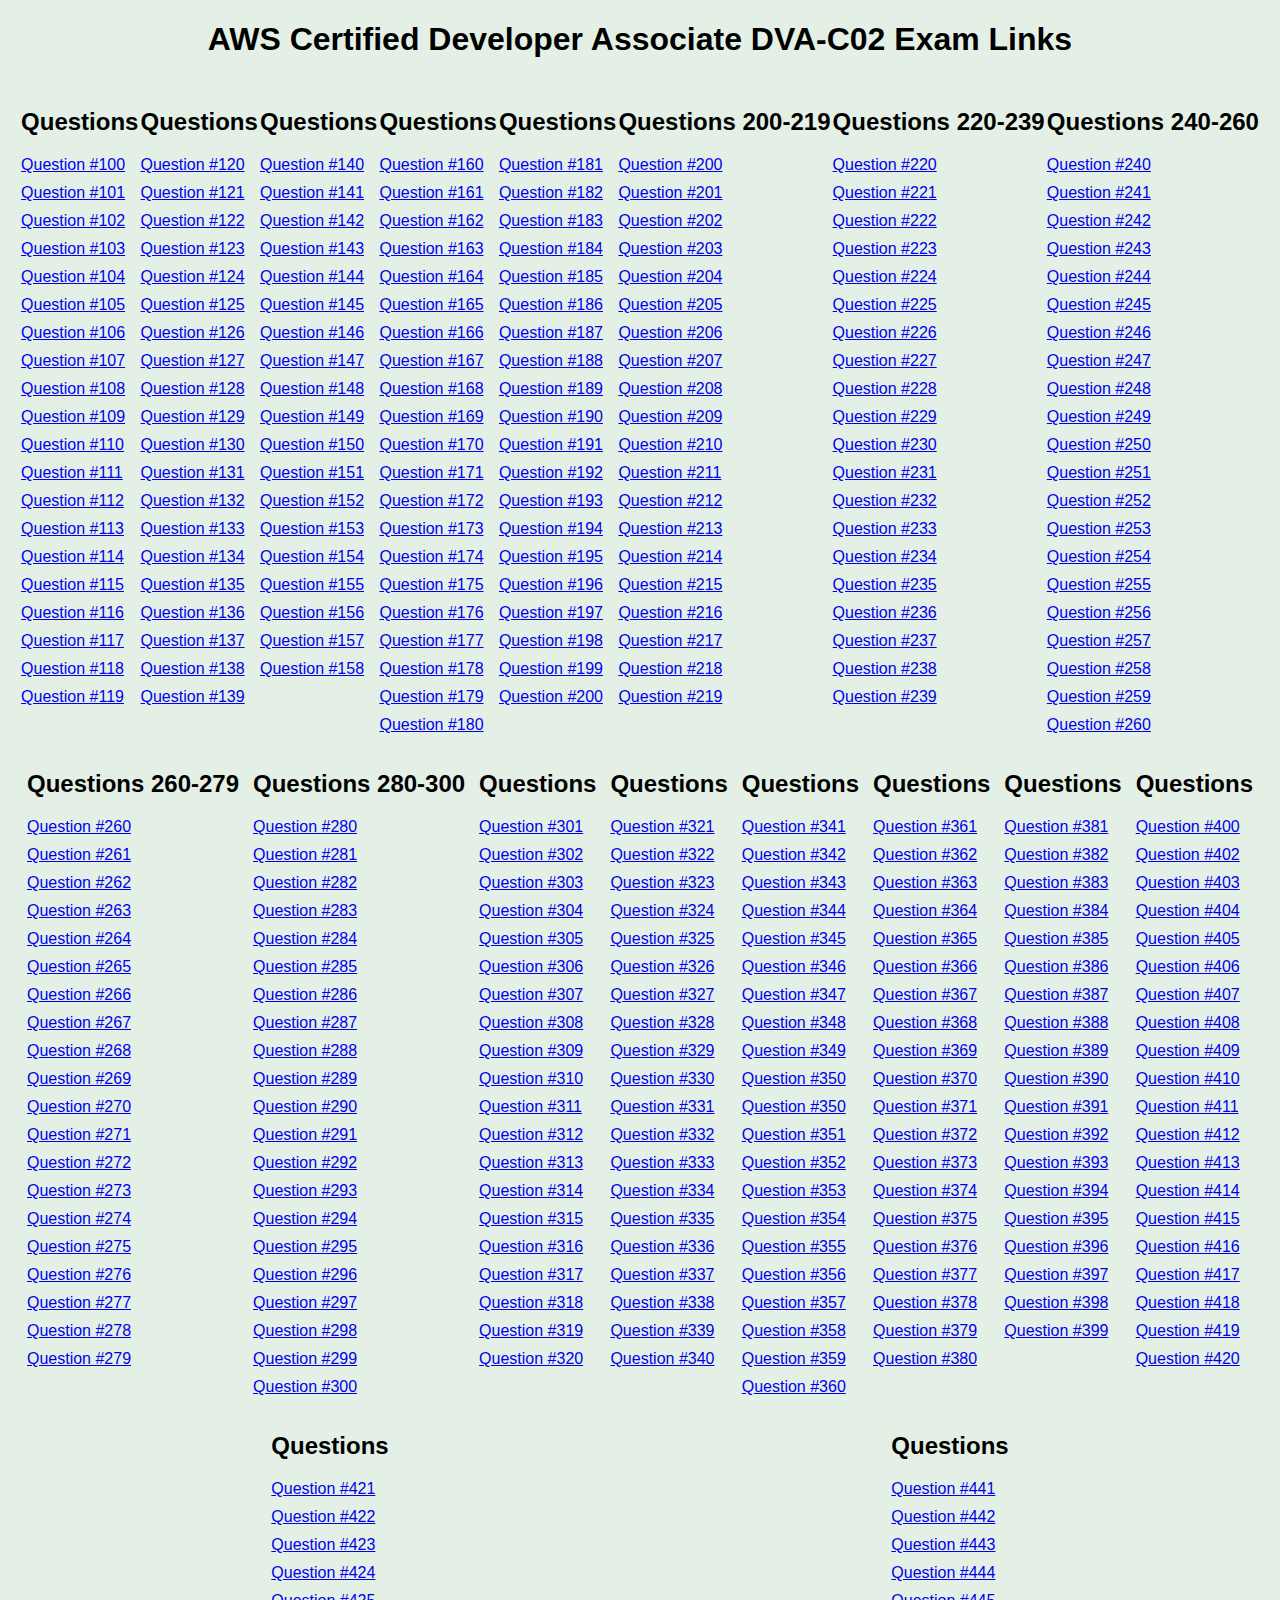
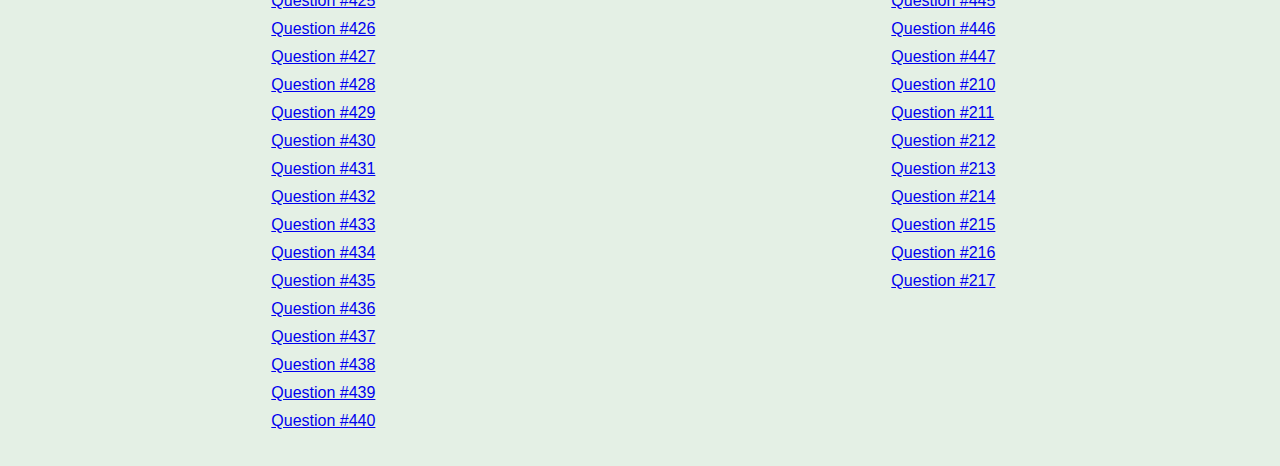
==== commit 867f6254: "Update index.html" ====
--- a/index.html
+++ b/index.html
@@ -35,60 +35,85 @@
 <body>
     <h1>AWS Certified Developer Associate DVA-C02 Exam Links</h1>
     <div class="container">
-    <div class="column">
-        
-    <ul>
+   
+        <div class="column">
+            <h2>Questions</h2>
+            <ul>
+                <li><a href="https://www.examtopics.com/discussions/amazon/view/109246-exam-aws-certified-developer-associate-dva-c02-topic-1/">Question #100</a></li>
+                <li><a href="https://www.examtopics.com/discussions/amazon/view/106981-exam-aws-certified-developer-associate-dva-c02-topic-1/">Question #101</a></li>
+                <li><a href="https://www.examtopics.com/discussions/amazon/view/106981-exam-aws-certified-developer-associate-dva-c02-topic-1/">Question #102</a></li>
+                <li><a href="https://www.examtopics.com/discussions/amazon/view/106984-exam-aws-certified-developer-associate-dva-c02-topic-1/">Question #103</a></li>
+                <li><a href="https://www.examtopics.com/discussions/amazon/view/106987-exam-aws-certified-developer-associate-dva-c02-topic-1/">Question #104</a></li>
+                <li><a href="https://www.examtopics.com/discussions/amazon/view/106989-exam-aws-certified-developer-associate-dva-c02-topic-1/">Question #105</a></li>
+                <li><a href="https://www.examtopics.com/discussions/amazon/view/107007-exam-aws-certified-developer-associate-dva-c02-topic-1/">Question #106</a></li>
+                <li><a href="https://www.examtopics.com/discussions/amazon/view/107007-exam-aws-certified-developer-associate-dva-c02-topic-1/">Question #107</a></li>
+                <li><a href="https://www.examtopics.com/discussions/amazon/view/107010-exam-aws-certified-developer-associate-dva-c02-topic-1/">Question #108</a></li>
+                <li><a href="https://www.examtopics.com/discussions/amazon/view/78790-exam-aws-certified-developer-associate-topic-1-question-109/">Question #109</a></li>
+                <li><a href="https://www.examtopics.com/discussions/amazon/view/107013-exam-aws-certified-developer-associate-dva-c02-topic-1/">Question #110</a></li>
+                <li><a href="https://www.examtopics.com/discussions/amazon/view/8791-exam-aws-certified-developer-associate-topic-1-question-111/">Question #111</a></li>
+                <li><a href="https://www.examtopics.com/discussions/amazon/view/107037-exam-aws-certified-developer-associate-dva-c02-topic-1/">Question #112</a></li>
+                <li><a href="https://www.examtopics.com/discussions/amazon/view/82920-exam-aws-certified-developer-associate-topic-1-question-113/">Question #113</a></li>
+                <li><a href="https://www.examtopics.com/discussions/amazon/view/107039-exam-aws-certified-developer-associate-dva-c02-topic-1/">Question #114</a></li>
+                <li><a href="https://www.examtopics.com/discussions/amazon/view/107041-exam-aws-certified-developer-associate-dva-c02-topic-1/">Question #115</a></li>
+                <li><a href="https://www.examtopics.com/discussions/amazon/view/107050-exam-aws-certified-developer-associate-dva-c02-topic-1/">Question #116</a></li>
+                <li><a href="https://www.examtopics.com/discussions/amazon/view/107051-exam-aws-certified-developer-associate-dva-c02-topic-1/">Question #117</a></li>
+                <li><a href="https://www.examtopics.com/discussions/amazon/view/107052-exam-aws-certified-developer-associate-dva-c02-topic-1/">Question #118</a></li>
+                <li><a href="https://www.examtopics.com/discussions/amazon/view/107053-exam-aws-certified-developer-associate-dva-c02-topic-1/">Question #119</a></li>
+            </ul>
+        </div>
+        <div class="column">
+            <h2>Questions </h2>
+            <ul>
+                <li><a href="https://www.examtopics.com/discussions/amazon/view/107054-exam-aws-certified-developer-associate-dva-c02-topic-1/">Question #120</a></li>
+                <li><a href="https://www.examtopics.com/discussions/amazon/view/107055-exam-aws-certified-developer-associate-dva-c02-topic-1/">Question #121</a></li>
+                <li><a href="https://www.examtopics.com/exams/amazon/aws-certified-developer-associate-dva-c02/view/13/">Question #122</a></li>
+                <li><a href="https://www.examtopics.com/discussions/amazon/view/107059-exam-aws-certified-developer-associate-dva-c02-topic-1/">Question #123</a></li>
+                <li><a href="https://www.examtopics.com/discussions/amazon/view/107060-exam-aws-certified-developer-associate-dva-c02-topic-1/">Question #124</a></li>
+                <li><a href="https://www.examtopics.com/discussions/amazon/view/107062-exam-aws-certified-developer-associate-dva-c02-topic-1/">Question #125</a></li>
+                <li><a href="https://www.examtopics.com/discussions/amazon/view/107063-exam-aws-certified-developer-associate-dva-c02-topic-1/">Question #126</a></li>
+                <li><a href="https://www.examtopics.com/discussions/amazon/view/107064-exam-aws-certified-developer-associate-dva-c02-topic-1/">Question #127</a></li>
+                <li><a href="https://www.examtopics.com/discussions/amazon/view/107066-exam-aws-certified-developer-associate-dva-c02-topic-1/">Question #128</a></li>
+                <li><a href="https://www.examtopics.com/discussions/amazon/view/112424-exam-aws-certified-developer-associate-dva-c02-topic-1/">Question #129</a></li>
+                <li><a href="https://www.examtopics.com/discussions/amazon/view/111831-exam-aws-certified-developer-associate-dva-c02-topic-1/">Question #130</a></li>
+                <li><a href="https://www.examtopics.com/discussions/amazon/view/111832-exam-aws-certified-developer-associate-dva-c02-topic-1/">Question #131</a></li>
+                <li><a href="https://www.examtopics.com/discussions/amazon/view/117336-exam-aws-certified-developer-associate-dva-c02-topic-1/">Question #132</a></li>
+                <li><a href="https://www.examtopics.com/discussions/amazon/view/117335-exam-aws-certified-developer-associate-dva-c02-topic-1/">Question #133</a></li>
+                <li><a href="https://www.examtopics.com/discussions/amazon/view/117334-exam-aws-certified-developer-associate-dva-c02-topic-1/">Question #134</a></li>
+                <li><a href="https://www.examtopics.com/discussions/amazon/view/6122-exam-aws-certified-developer-associate-topic-1-question-135/">Question #135</a></li>
+                <li><a href="https://www.examtopics.com/discussions/amazon/view/117332-exam-aws-certified-developer-associate-dva-c02-topic-1/">Question #136</a></li>
+                <li><a href="https://www.examtopics.com/exams/amazon/aws-certified-developer-associate-dva-c02/">Question #137</a></li>
+                <li><a href="https://www.examtopics.com/discussions/amazon/view/117795-exam-aws-certified-developer-associate-dva-c02-topic-1/">Question #138</a></li>
+                <li><a href="https://www.examtopics.com/discussions/amazon/view/117476-exam-aws-certified-developer-associate-dva-c02-topic-1/">Question #139</a></li>
+ </ul>
+        </div>
+        <div class="column">
+            <h2>Questions </h2>
+            <ul>
+                <li><a href="https://www.examtopics.com/discussions/amazon/view/117794-exam-aws-certified-developer-associate-dva-c02-topic-1/">Question #140</a></li>
+                <li><a href="https://www.examtopics.com/discussions/amazon/view/117473-exam-aws-certified-developer-associate-dva-c02-topic-1/">Question #141</a></li>
+                <li><a href="https://www.examtopics.com/discussions/amazon/view/117472-exam-aws-certified-developer-associate-dva-c02-topic-1/">Question #142</a></li>
+                <li><a href="https://www.examtopics.com/discussions/amazon/view/112421-exam-aws-certified-developer-associate-dva-c02-topic-1/">Question #143</a></li>
+                <li><a href="https://www.examtopics.com/discussions/amazon/view/112423-exam-aws-certified-developer-associate-dva-c02-topic-1/">Question #144</a></li>
+                <li><a href="https://www.examtopics.com/discussions/amazon/view/112425-exam-aws-certified-developer-associate-dva-c02-topic-1/">Question #145</a></li>
+                <li><a href="https://www.examtopics.com/discussions/amazon/view/112426-exam-aws-certified-developer-associate-dva-c02-topic-1/">Question #146</a></li>
+                <li><a href="https://www.examtopics.com/discussions/amazon/view/117471-exam-aws-certified-developer-associate-dva-c02-topic-1/">Question #147</a></li>
+                <li><a href="https://www.examtopics.com/discussions/amazon/view/117470-exam-aws-certified-developer-associate-dva-c02-topic-1/">Question #148</a></li>
+                <li><a href="https://www.examtopics.com/discussions/amazon/view/117469-exam-aws-certified-developer-associate-dva-c02-topic-1/">Question #149</a></li>
+                <li><a href="https://www.examtopics.com/discussions/amazon/view/117468-exam-aws-certified-developer-associate-dva-c02-topic-1/">Question #150</a></li>
+                <li><a href="https://www.examtopics.com/discussions/amazon/view/117467-exam-aws-certified-developer-associate-dva-c02-topic-1/">Question #151</a></li>
+                <li><a href="https://www.examtopics.com/discussions/amazon/view/117466-exam-aws-certified-developer-associate-dva-c02-topic-1/">Question #152</a></li>
+                <li><a href="https://www.examtopics.com/discussions/amazon/view/117465-exam-aws-certified-developer-associate-dva-c02-topic-1/">Question #153</a></li>
+                <li><a href="https://www.examtopics.com/discussions/amazon/view/117464-exam-aws-certified-developer-associate-dva-c02-topic-1/">Question #154</a></li>
+                <li><a href="https://www.examtopics.com/discussions/amazon/view/117463-exam-aws-certified-developer-associate-dva-c02-topic-1/">Question #155</a></li>
+                <li><a href="https://www.examtopics.com/discussions/amazon/view/117462-exam-aws-certified-developer-associate-dva-c02-topic-1/">Question #156</a></li>
+                <li><a href="https://www.examtopics.com/discussions/amazon/view/117461-exam-aws-certified-developer-associate-dva-c02-topic-1/">Question #157</a></li>
+                <li><a href="https://www.examtopics.com/discussions/amazon/view/117460-exam-aws-certified-developer-associate-dva-c02-topic-1/">Question #158</a></li>
+        </ul>
+        </div>
+        <div class="column">
+            <h2>Questions </h2>
+            <ul>
 
-
-        <li><a href="https://www.examtopics.com/discussions/amazon/view/107013-exam-aws-certified-developer-associate-dva-c02-topic-1/">Question #110</a></li>
-        <li><a href="https://www.examtopics.com/discussions/amazon/view/8791-exam-aws-certified-developer-associate-topic-1-question-111/">Question #111</a></li>
-        <li><a href="https://www.examtopics.com/discussions/amazon/view/107037-exam-aws-certified-developer-associate-dva-c02-topic-1/">Question #112</a></li>
-        <li><a href="https://www.examtopics.com/discussions/amazon/view/82920-exam-aws-certified-developer-associate-topic-1-question-113/">Question #113</a></li>
-        <li><a href="https://www.examtopics.com/discussions/amazon/view/107039-exam-aws-certified-developer-associate-dva-c02-topic-1/">Question #114</a></li>
-        <li><a href="https://www.examtopics.com/discussions/amazon/view/107041-exam-aws-certified-developer-associate-dva-c02-topic-1/">Question #115</a></li>
-        <li><a href="https://www.examtopics.com/discussions/amazon/view/107050-exam-aws-certified-developer-associate-dva-c02-topic-1/">Question #116</a></li>
-        <li><a href="https://www.examtopics.com/discussions/amazon/view/107051-exam-aws-certified-developer-associate-dva-c02-topic-1/">Question #117</a></li>
-        <li><a href="https://www.examtopics.com/discussions/amazon/view/107052-exam-aws-certified-developer-associate-dva-c02-topic-1/">Question #118</a></li>
-        <li><a href="https://www.examtopics.com/discussions/amazon/view/69877-exam-aws-certified-developer-associate-topic-1-question-119/">Question #119</a></li>
-        <li><a href="https://www.examtopics.com/discussions/amazon/view/107054-exam-aws-certified-developer-associate-dva-c02-topic-1/">Question #120</a></li>
-        <li><a href="https://www.examtopics.com/discussions/amazon/view/107055-exam-aws-certified-developer-associate-dva-c02-topic-1/">Question #121</a></li>
-        <li><a href="https://www.examtopics.com/exams/amazon/aws-certified-developer-associate-dva-c02/view/13/">Question #122</a></li>
-        <li><a href="https://www.examtopics.com/discussions/amazon/view/107059-exam-aws-certified-developer-associate-dva-c02-topic-1/">Question #123</a></li>
-        <li><a href="https://www.examtopics.com/discussions/amazon/view/107060-exam-aws-certified-developer-associate-dva-c02-topic-1/">Question #124</a></li>
-        <li><a href="https://www.examtopics.com/discussions/amazon/view/82694-exam-aws-certified-developer-associate-topic-1-question-125/">Question #125</a></li>
-        <li><a href="https://www.examtopics.com/discussions/amazon/view/4139-exam-aws-certified-developer-associate-topic-1-question-126/">Question #126</a></li>
-        <li><a href="https://www.examtopics.com/discussions/amazon/view/107064-exam-aws-certified-developer-associate-dva-c02-topic-1/">Question #127</a></li>
-        <li><a href="https://www.examtopics.com/discussions/amazon/view/107066-exam-aws-certified-developer-associate-dva-c02-topic-1/">Question #128</a></li>
-        <li><a href="https://www.examtopics.com/discussions/amazon/view/112424-exam-aws-certified-developer-associate-dva-c02-topic-1/">Question #129</a></li></ul></div><div class="column"><ul>
-        <li><a href="https://www.examtopics.com/discussions/amazon/view/111831-exam-aws-certified-developer-associate-dva-c02-topic-1/">Question #130</a></li>
-        <li><a href="https://www.examtopics.com/discussions/amazon/view/78806-exam-aws-certified-developer-associate-topic-1-question-131/">Question #131</a></li>
-        <li><a href="https://www.examtopics.com/discussions/amazon/view/117336-exam-aws-certified-developer-associate-dva-c02-topic-1/">Question #132</a></li>
-        <li><a href="https://www.examtopics.com/discussions/amazon/view/78807-exam-aws-certified-developer-associate-topic-1-question-133/">Question #133</a></li>
-        <li><a href="https://www.examtopics.com/discussions/amazon/view/117334-exam-aws-certified-developer-associate-dva-c02-topic-1/">Question #134</a></li>
-        <li><a href="https://www.examtopics.com/discussions/amazon/view/6122-exam-aws-certified-developer-associate-topic-1-question-135/">Question #135</a></li>
-        <li><a href="https://www.examtopics.com/discussions/amazon/view/117332-exam-aws-certified-developer-associate-dva-c02-topic-1/">Question #136</a></li>
-        <li><a href="https://www.examtopics.com/discussions/amazon/view/87725-exam-aws-certified-sysops-administrator-associate-topic-1/">Question #137</a></li>
-        <li><a href="https://www.examtopics.com/discussions/amazon/view/117795-exam-aws-certified-developer-associate-dva-c02-topic-1/">Question #138</a></li>
-        <li><a href="https://www.examtopics.com/discussions/amazon/view/117476-exam-aws-certified-developer-associate-dva-c02-topic-1/">Question #139</a></li>
-        <li><a href="https://www.examtopics.com/discussions/amazon/view/117574-exam-aws-certified-developer-associate-dva-c02-topic-1/">Question #140</a></li>
-        <li><a href="https://www.examtopics.com/discussions/amazon/view/117797-exam-aws-certified-developer-associate-dva-c02-topic-1/">Question #141</a></li>
-        <li><a href="https://www.examtopics.com/discussions/amazon/view/117798-exam-aws-certified-developer-associate-dva-c02-topic-1/">Question #142</a></li>
-        <li><a href="https://www.examtopics.com/discussions/amazon/view/122655-exam-aws-certified-developer-associate-dva-c02-topic-1/">Question #143</a></li>
-        <li><a href="https://www.examtopics.com/discussions/amazon/view/122657-exam-aws-certified-developer-associate-dva-c02-topic-1/">Question #144</a></li>
-        <li><a href="https://www.examtopics.com/discussions/amazon/view/122563-exam-aws-certified-developer-associate-dva-c02-topic-1/">Question #145</a></li>
-        <li><a href="https://www.examtopics.com/discussions/amazon/view/122564-exam-aws-certified-developer-associate-dva-c02-topic-1/">Question #146</a></li>
-        <li><a href="https://www.examtopics.com/discussions/amazon/view/122566-exam-aws-certified-developer-associate-dva-c02-topic-1/">Question #148</a></li>
-        <li><a href="https://www.examtopics.com/discussions/amazon/view/88203-exam-aws-certified-developer-associate-topic-1-question-149/">Question #149</a></li></div><div class="column"><ul>
-        <li><a href="https://www.examtopics.com/discussions/amazon/view/122571-exam-aws-certified-developer-associate-dva-c02-topic-1/">Question #150</a></li>
-        <li><a href="https://www.examtopics.com/discussions/amazon/view/122569-exam-aws-certified-developer-associate-dva-c02-topic-1/">Question #151</a></li>
-        <li><a href="https://www.examtopics.com/discussions/amazon/view/122572-exam-aws-certified-developer-associate-dva-c02-topic-1/">Question #152</a></li>
-        <li><a href="https://www.examtopics.com/discussions/amazon/view/122570-exam-aws-certified-developer-associate-dva-c02-topic-1/">Question #153</a></li>
-        <li><a href="https://www.examtopics.com/discussions/amazon/view/122573-exam-aws-certified-developer-associate-dva-c02-topic-1/">Question #154</a></li>
-        <li><a href="https://www.examtopics.com/discussions/amazon/view/122574-exam-aws-certified-developer-associate-dva-c02-topic-1/">Question #155</a></li>
-        <li><a href="https://www.examtopics.com/discussions/amazon/view/122575-exam-aws-certified-developer-associate-dva-c02-topic-1/">Question #156</a></li>
-        <li><a href="https://www.examtopics.com/discussions/amazon/view/88213-exam-aws-certified-developer-associate-topic-1-question-157/">Question #157</a></li>
-        <li><a href="https://www.examtopics.com/discussions/amazon/view/122577-exam-aws-certified-developer-associate-dva-c02-topic-1/">Question #158</a></li>
-        <li><a href="https://www.examtopics.com/discussions/amazon/view/122578-exam-aws-certified-developer-associate-dva-c02-topic-1/">Question #159</a></li>
         <li><a href="https://www.examtopics.com/discussions/amazon/view/122579-exam-aws-certified-developer-associate-dva-c02-topic-1/">Question #160</a></li>
         <li><a href="https://www.examtopics.com/discussions/amazon/view/122580-exam-aws-certified-developer-associate-dva-c02-topic-1/">Question #161</a></li>
         <li><a href="https://www.examtopics.com/discussions/amazon/view/122582-exam-aws-certified-developer-associate-dva-c02-topic-1/">Question #162</a></li>
@@ -98,11 +123,11 @@
         <li><a href="https://www.examtopics.com/discussions/amazon/view/122584-exam-aws-certified-developer-associate-dva-c02-topic-1/">Question #166</a></li>
         <li><a href="https://www.examtopics.com/discussions/amazon/view/122587-exam-aws-certified-developer-associate-dva-c02-topic-1/">Question #167</a></li>
         <li><a href="https://www.examtopics.com/discussions/amazon/view/122588-exam-aws-certified-developer-associate-dva-c02-topic-1/">Question #168</a></li>
-        <li><a href="https://www.examtopics.com/discussions/amazon/view/122589-exam-aws-certified-developer-associate-dva-c02-topic-1/">Question #169</a></li></div><div class="column"><ul>
+        <li><a href="https://www.examtopics.com/discussions/amazon/view/122589-exam-aws-certified-developer-associate-dva-c02-topic-1/">Question #169</a></li>
         <li><a href="https://www.examtopics.com/discussions/amazon/view/122590-exam-aws-certified-developer-associate-dva-c02-topic-1/">Question #170</a></li>
         <li><a href="https://www.examtopics.com/discussions/amazon/view/122591-exam-aws-certified-developer-associate-dva-c02-topic-1/">Question #171</a></li>
-        <li><a href="https://www.examtopics.com/discussions/amazon/view/87517-exam-aws-certified-solutions-architect-associate-saa-c03/">Question #172</a></li>
-        <li><a href="https://www.examtopics.com/discussions/amazon/view/126319-exam-aws-certified-cloud-practitioner-clf-c02-topic-1/">Question #173</a></li>
+        <li><a href="https://www.examtopics.com/discussions/amazon/view/102743-exam-aws-certified-developer-associate-dva-c02-topic-1/">Question #172</a></li>
+        <li><a href="https://www.actual4test.com/discussions/Amazon/exam-dva-c02-topic-1-question-173-discussion-p1026749.html">Question #173</a></li>
         <li><a href="https://www.examtopics.com/discussions/amazon/view/122594-exam-aws-certified-developer-associate-dva-c02-topic-1/">Question #174</a></li>
         <li><a href="https://www.examtopics.com/discussions/amazon/view/122595-exam-aws-certified-developer-associate-dva-c02-topic-1/">Question #175</a></li>
         <li><a href="https://www.examtopics.com/discussions/amazon/view/122596-exam-aws-certified-developer-associate-dva-c02-topic-1/">Question #176</a></li>
@@ -110,118 +135,169 @@
         <li><a href="https://www.examtopics.com/discussions/amazon/view/122598-exam-aws-certified-developer-associate-dva-c02-topic-1/">Question #178</a></li>
         <li><a href="https://www.examtopics.com/discussions/amazon/view/88235-exam-aws-certified-developer-associate-topic-1-question-179/">Question #179</a></li>
         <li><a href="https://www.examtopics.com/discussions/amazon/view/122601-exam-aws-certified-developer-associate-dva-c02-topic-1/">Question #180</a></li>
+               </ul>
+        </div>
+        <div class="column">
+            <h2>Questions </h2>
+            <ul>
         <li><a href="https://www.examtopics.com/discussions/amazon/view/122602-exam-aws-certified-developer-associate-dva-c02-topic-1/">Question #181</a></li>
         <li><a href="https://www.examtopics.com/discussions/amazon/view/122604-exam-aws-certified-developer-associate-dva-c02-topic-1/">Question #182</a></li>
-        <li><a href="https://www.examtopics.com/discussions/amazon/view/88512-exam-aws-certified-developer-associate-topic-1-question-183/">Question #183</a></li>
+        <li><a href="https://www.examtopics.com/discussions/amazon/view/122606-exam-aws-certified-developer-associate-dva-c02-topic-1/">Question #183</a></li>
         <li><a href="https://www.examtopics.com/discussions/amazon/view/122605-exam-aws-certified-developer-associate-dva-c02-topic-1/">Question #184</a></li>
         <li><a href="https://www.examtopics.com/discussions/amazon/view/122607-exam-aws-certified-developer-associate-dva-c02-topic-1/">Question #185</a></li>
-        <li><a href="https://www.examtopics.com/discussions/amazon/view/88632-exam-aws-certified-developer-associate-topic-1-question-186/">Question #186</a></li>
+        <li><a href="https://www.examtopics.com/discussions/amazon/view/136969-exam-aws-certified-developer-associate-dva-c02-topic-1/">Question #186</a></li>
         <li><a href="https://www.examtopics.com/discussions/amazon/view/122609-exam-aws-certified-developer-associate-dva-c02-topic-1/">Question #187</a></li>
         <li><a href="https://www.examtopics.com/discussions/amazon/view/122610-exam-aws-certified-developer-associate-dva-c02-topic-1/">Question #188</a></li>
-        <li><a href="https://www.examtopics.com/discussions/amazon/view/122611-exam-aws-certified-developer-associate-dva-c02-topic-1/">Question #189</a></li></div><div class="column"><ul>
+        <li><a href="https://www.examtopics.com/discussions/amazon/view/122611-exam-aws-certified-developer-associate-dva-c02-topic-1/">Question #189</a></li>
         <li><a href="https://www.examtopics.com/discussions/amazon/view/122612-exam-aws-certified-developer-associate-dva-c02-topic-1/">Question #190</a></li>
         <li><a href="https://www.examtopics.com/discussions/amazon/view/122613-exam-aws-certified-developer-associate-dva-c02-topic-1/">Question #191</a></li>
         <li><a href="https://www.examtopics.com/discussions/amazon/view/122615-exam-aws-certified-developer-associate-dva-c02-topic-1/">Question #192</a></li>
         <li><a href="https://www.examtopics.com/discussions/amazon/view/122614-exam-aws-certified-developer-associate-dva-c02-topic-1/">Question #193</a></li>
         <li><a href="https://www.examtopics.com/discussions/amazon/view/122616-exam-aws-certified-developer-associate-dva-c02-topic-1/">Question #194</a></li>
         <li><a href="https://www.examtopics.com/discussions/amazon/view/122617-exam-aws-certified-developer-associate-dva-c02-topic-1/">Question #195</a></li>
-        <li><a href="https://www.examtopics.com/discussions/amazon/view/88658-exam-aws-certified-developer-associate-topic-1-question-196/">Question #196</a></li>
+        <li><a href="https://www.examtopics.com/discussions/amazon/view/122618-exam-aws-certified-developer-associate-dva-c02-topic-1/">Question #196</a></li>
         <li><a href="https://www.examtopics.com/discussions/amazon/view/122619-exam-aws-certified-developer-associate-dva-c02-topic-1/">Question #197</a></li>
         <li><a href="https://www.examtopics.com/discussions/amazon/view/122620-exam-aws-certified-developer-associate-dva-c02-topic-1/">Question #198</a></li>
         <li><a href="https://www.examtopics.com/discussions/amazon/view/122621-exam-aws-certified-developer-associate-dva-c02-topic-1/">Question #199</a></li>
-         <li><a href="https://www.examtopics.com/discussions/amazon/view/88547-exam-aws-certified-developer-associate-topic-1-question-200/">Question #200</a></li>
-            <li><a href="https://www.examtopics.com/discussions/amazon/view/122623-exam-aws-certified-developer-associate-dva-c02-topic-1/">Question #201</a></li>
-            <li><a href="https://www.examtopics.com/discussions/amazon/view/122624-exam-aws-certified-developer-associate-dva-c02-topic-1/">Question #202</a></li>
-            <li><a href="https://www.examtopics.com/discussions/amazon/view/88549-exam-aws-certified-developer-associate-topic-1-question-203/">Question #203</a></li>
-            <li><a href="https://www.examtopics.com/discussions/amazon/view/122626-exam-aws-certified-developer-associate-dva-c02-topic-1/">Question #204</a></li>
-            <li><a href="https://www.examtopics.com/discussions/amazon/view/122627-exam-aws-certified-developer-associate-dva-c02-topic-1/">Question #205</a></li>
-            <li><a href="https://www.examtopics.com/discussions/amazon/view/88642-exam-aws-certified-developer-associate-topic-1-question-206/">Question #206</a></li>
-            <li><a href="https://www.examtopics.com/discussions/amazon/view/122629-exam-aws-certified-developer-associate-dva-c02-topic-1/">Question #207</a></li>
-            <li><a href="https://www.examtopics.com/discussions/amazon/view/88665-exam-aws-certified-developer-associate-topic-1-question-208/">Question #208</a></li>
-            <li><a href="https://www.examtopics.com/discussions/amazon/view/122631-exam-aws-certified-developer-associate-dva-c02-topic-1/">Question #209</a></li></ul></div><div class="column"><ul>
-            <li><a href="https://www.examtopics.com/discussions/amazon/view/124770-exam-aws-certified-developer-associate-dva-c02-topic-1/">Question #218</a></li>
-            <li><a href="https://www.examtopics.com/discussions/amazon/view/124771-exam-aws-certified-developer-associate-dva-c02-topic-1/">Question #219</a></li>
-            <li><a href="https://www.examtopics.com/discussions/amazon/view/88560-exam-aws-certified-developer-associate-topic-1-question-220/">Question #220</a></li>
-            <li><a href="https://www.examtopics.com/discussions/amazon/view/124773-exam-aws-certified-developer-associate-dva-c02-topic-1/">Question #221</a></li>
-            <li><a href="https://www.examtopics.com/exams/amazon/aws-certified-developer-associate/view/23/">Question #222</a></li>
-            <li><a href="https://www.examtopics.com/discussions/amazon/view/124806-exam-aws-certified-developer-associate-dva-c02-topic-1/">Question #223</a></li>
-            <li><a href="https://www.examtopics.com/discussions/amazon/view/124774-exam-aws-certified-developer-associate-dva-c02-topic-1/">Question #224</a></li>
-            <li><a href="https://www.examtopics.com/discussions/amazon/view/124775-exam-aws-certified-developer-associate-dva-c02-topic-1/">Question #225</a></li>
-            <li><a href="https://www.examtopics.com/discussions/amazon/view/88700-exam-aws-certified-developer-associate-topic-1-question-226/">Question #226</a></li>
-            <li><a href="https://www.examtopics.com/discussions/amazon/view/124816-exam-aws-certified-developer-associate-dva-c02-topic-1/">Question #227</a></li>
-            <li><a href="https://www.examtopics.com/discussions/amazon/view/88702-exam-aws-certified-developer-associate-topic-1-question-228/">Question #228</a></li>
-            <li><a href="https://www.examtopics.com/discussions/amazon/view/124815-exam-aws-certified-developer-associate-dva-c02-topic-1/">Question #229</a></li>
-            <li><a href="https://www.examtopics.com/discussions/amazon/view/124818-exam-aws-certified-developer-associate-dva-c02-topic-1/">Question #230</a></li>
-            <li><a href="https://www.examtopics.com/discussions/amazon/view/124819-exam-aws-certified-developer-associate-dva-c02-topic-1/">Question #231</a></li>
-            <li><a href="https://www.examtopics.com/discussions/amazon/view/88627-exam-aws-certified-developer-associate-topic-1-question-232/">Question #232</a></li>
-            <li><a href="https://www.examtopics.com/discussions/amazon/view/88631-exam-aws-certified-developer-associate-topic-1-question-233/">Question #233</a></li>
-            <li><a href="https://www.examtopics.com/discussions/amazon/view/124821-exam-aws-certified-developer-associate-dva-c02-topic-1/">Question #234</a></li>
-            <li><a href="https://www.examtopics.com/discussions/amazon/view/88637-exam-aws-certified-developer-associate-topic-1-question-235/">Question #235</a></li>
-            <li><a href="https://www.examtopics.com/discussions/amazon/view/124825-exam-aws-certified-developer-associate-dva-c02-topic-1/">Question #236</a></li>
-            <li><a href="https://www.examtopics.com/discussions/amazon/view/124824-exam-aws-certified-developer-associate-dva-c02-topic-1/">Question #237</a></li></ul></div><div class="column"><ul>
-            <li><a href="https://www.examtopics.com/discussions/amazon/view/124783-exam-aws-certified-developer-associate-dva-c02-topic-1/">Question #238</a></li>
-            <li><a href="https://www.examtopics.com/discussions/amazon/view/124826-exam-aws-certified-developer-associate-dva-c02-topic-1/">Question #239</a></li>
-            <li><a href="https://www.examtopics.com/discussions/amazon/view/88823-exam-aws-certified-developer-associate-topic-1-question-240/">Question #240</a></li>
-            <li><a href="https://www.examtopics.com/discussions/amazon/view/124828-exam-aws-certified-developer-associate-dva-c02-topic-1/">Question #241</a></li>
-            <li><a href="https://www.examtopics.com/discussions/amazon/view/124830-exam-aws-certified-developer-associate-dva-c02-topic-1/">Question #242</a></li>
-            <li><a href="https://www.examtopics.com/discussions/amazon/view/124747-exam-aws-certified-developer-associate-dva-c02-topic-1/">Question #243</a></li>
-            <li><a href="https://www.examtopics.com/discussions/amazon/view/124787-exam-aws-certified-developer-associate-dva-c02-topic-1/">Question #244</a></li>
-            <li><a href="https://www.examtopics.com/discussions/amazon/view/124831-exam-aws-certified-developer-associate-dva-c02-topic-1/">Question #245</a></li>
-            <li><a href="https://www.examtopics.com/discussions/amazon/view/88673-exam-aws-certified-developer-associate-topic-1-question-246/">Question #246</a></li>
-            <li><a href="https://www.examtopics.com/discussions/amazon/view/124858-exam-aws-certified-developer-associate-dva-c02-topic-1/">Question #247</a></li>
-            <li><a href="https://www.examtopics.com/discussions/amazon/view/124859-exam-aws-certified-developer-associate-dva-c02-topic-1/">Question #248</a></li>
-            <li><a href="https://www.examtopics.com/discussions/amazon/view/124860-exam-aws-certified-developer-associate-dva-c02-topic-1/">Question #249</a></li>
-            <li><a href="https://www.examtopics.com/discussions/amazon/view/124861-exam-aws-certified-developer-associate-dva-c02-topic-1/">Question #250</a></li>
-            <li><a href="https://www.examtopics.com/discussions/amazon/view/88681-exam-aws-certified-developer-associate-topic-1-question-251/">Question #251</a></li>
-            <li><a href="https://www.examtopics.com/discussions/amazon/view/88682-exam-aws-certified-developer-associate-topic-1-question-252/">Question #252</a></li>
-            <li><a href="https://www.examtopics.com/discussions/amazon/view/88683-exam-aws-certified-developer-associate-topic-1-question-253/">Question #253</a></li>
-            <li><a href="https://www.examtopics.com/discussions/amazon/view/124865-exam-aws-certified-developer-associate-dva-c02-topic-1/">Question #254</a></li>
-            <li><a href="https://www.examtopics.com/discussions/amazon/view/88685-exam-aws-certified-developer-associate-topic-1-question-255/">Question #255</a></li>
-            <li><a href="https://www.examtopics.com/discussions/amazon/view/134067-exam-aws-certified-developer-associate-dva-c02-topic-1/">Question #256</a></li>
-            <li><a href="https://www.examtopics.com/discussions/amazon/view/134068-exam-aws-certified-developer-associate-dva-c02-topic-1/">Question #257</a></li></ul></div><div class="column"><ul>
-            <li><a href="https://www.examtopics.com/discussions/amazon/view/134259-exam-aws-certified-developer-associate-dva-c02-topic-1/">Question #258</a></li>
-            <li><a href="https://www.examtopics.com/discussions/amazon/view/134260-exam-aws-certified-developer-associate-dva-c02-topic-1/">Question #259</a></li>
-            <li><a href="https://www.examtopics.com/discussions/amazon/view/88692-exam-aws-certified-developer-associate-topic-1-question-260/">Question #260</a></li>
-            <li><a href="https://www.examtopics.com/discussions/amazon/view/133069-exam-aws-certified-developer-associate-dva-c02-topic-1/">Question #261</a></li>
-            <li><a href="https://www.examtopics.com/discussions/amazon/view/134262-exam-aws-certified-developer-associate-dva-c02-topic-1/">Question #262</a></li>
-            <li><a href="https://www.examtopics.com/discussions/amazon/view/134263-exam-aws-certified-developer-associate-dva-c02-topic-1/">Question #263</a></li>
-            <li><a href="https://www.examtopics.com/discussions/amazon/view/88807-exam-aws-certified-developer-associate-topic-1-question-264/">Question #264</a></li>
-            <li><a href="https://www.examtopics.com/discussions/amazon/view/134067-exam-aws-certified-developer-associate-dva-c02-topic-1/">Question #265</a></li>
-            <li><a href="https://www.examtopics.com/discussions/amazon/view/88812-exam-aws-certified-developer-associate-topic-1-question-266/">Question #266</a></li>
-            <li><a href="https://www.examtopics.com/discussions/amazon/view/88715-exam-aws-certified-developer-associate-topic-1-question-267/">Question #267</a></li>
-            <li><a href="https://www.examtopics.com/discussions/amazon/view/134268-exam-aws-certified-developer-associate-dva-c02-topic-1/">Question #268</a></li>
-            <li><a href="https://www.examtopics.com/discussions/amazon/view/89507-exam-aws-certified-developer-associate-topic-1-question-269/">Question #269</a></li>
-            <li><a href="https://www.examtopics.com/discussions/amazon/view/134270-exam-aws-certified-developer-associate-dva-c02-topic-1/">Question #270</a></li>
-            <li><a href="https://www.examtopics.com/discussions/amazon/view/134271-exam-aws-certified-developer-associate-dva-c02-topic-1/">Question #271</a></li>
-                        <li><a href="https://www.examtopics.com/discussions/amazon/view/88817-exam-aws-certified-developer-associate-topic-1-question-273/">Question #273</a></li>
-                        <li><a href="https://www.examtopics.com/discussions/amazon/view/88818-exam-aws-certified-developer-associate-topic-1-question-274/">Question #274</a></li>
-                        <li><a href="https://www.examtopics.com/discussions/amazon/view/88846-exam-aws-certified-developer-associate-topic-1-question-275/">Question #275</a></li>
-                        <li><a href="https://www.examtopics.com/discussions/amazon/view/88847-exam-aws-certified-developer-associate-topic-1-question-276/">Question #276</a></li>
-                        <li><a href="https://www.examtopics.com/discussions/amazon/view/89047-exam-aws-certified-developer-associate-topic-1-question-277/">Question #277</a></li>
-                        <li><a href="https://www.examtopics.com/discussions/amazon/view/134278-exam-aws-certified-developer-associate-dva-c02-topic-1/">Question #279</a></li></ul></div>
-                    </div>
-                    <div class="container">
-                        <div class="column"><ul>
-                        <li><a href="https://www.examtopics.com/discussions/amazon/view/88825-exam-aws-certified-developer-associate-topic-1-question-280/">Question #280</a></li>
-                        <li><a href="https://www.examtopics.com/discussions/amazon/view/88808-exam-aws-certified-developer-associate-topic-1-question-281/">Question #281</a></li>
-                        <li><a href="https://www.examtopics.com/discussions/amazon/view/88809-exam-aws-certified-developer-associate-topic-1-question-282/">Question #282</a></li>
-                        <li><a href="https://www.examtopics.com/discussions/amazon/view/134282-exam-aws-certified-developer-associate-dva-c02-topic-1/">Question #283</a></li>
-                        <li><a href="https://www.examtopics.com/discussions/amazon/view/88828-exam-aws-certified-developer-associate-topic-1-question-285/">Question #285</a></li>
-                        <li><a href="https://www.examtopics.com/discussions/amazon/view/88851-exam-aws-certified-developer-associate-topic-1-question-286/">Question #286</a></li>
-                        <li><a href="https://www.examtopics.com/discussions/amazon/view/134286-exam-aws-certified-developer-associate-dva-c02-topic-1/">Question #287</a></li>
-                        <li><a href="https://www.examtopics.com/discussions/amazon/view/134287-exam-aws-certified-developer-associate-dva-c02-topic-1/">Question #288</a></li>
-                        <li><a href="https://www.examtopics.com/discussions/amazon/view/88855-exam-aws-certified-developer-associate-topic-1-question-289/">Question #289</a></li>
-                        <li><a href="https://www.examtopics.com/discussions/amazon/view/134290-exam-aws-certified-developer-associate-dva-c02-topic-1/">Question #291</a></li>
-                        <li><a href="https://www.examtopics.com/discussions/amazon/view/134291-exam-aws-certified-developer-associate-dva-c02-topic-1/">Question #292</a></li>
-                        <li><a href="https://www.examtopics.com/discussions/amazon/view/88834-exam-aws-certified-developer-associate-topic-1-question-293/">Question #293</a></li>
-                        <li><a href="https://www.examtopics.com/discussions/amazon/view/134293-exam-aws-certified-developer-associate-dva-c02-topic-1/">Question #294</a></li>
-                        <li><a href="https://www.examtopics.com/discussions/amazon/view/134294-exam-aws-certified-developer-associate-dva-c02-topic-1/">Question #295</a></li>
-                        <li><a href="https://www.examtopics.com/discussions/amazon/view/134296-exam-aws-certified-developer-associate-dva-c02-topic-1/">Question #297</a></li>
-                        <li><a href="https://www.examtopics.com/discussions/amazon/view/134297-exam-aws-certified-developer-associate-dva-c02-topic-1/">Question #298</a></li>
-                        <li><a href="https://www.examtopics.com/discussions/amazon/view/99676-exam-aws-certified-solutions-architect-associate-saa-c03/">Question #299</a></li>
-                        <li><a href="https://www.examtopics.com/discussions/amazon/view/88596-exam-aws-certified-developer-associate-topic-1-question-300/">Question #300</a></li>
-                        <li><a href="https://www.examtopics.com/discussions/amazon/view/134337-exam-aws-certified-developer-associate-dva-c02-topic-1/">Question #301</a></li>
-                        <li><a href="https://www.examtopics.com/discussions/amazon/view/134124-exam-aws-certified-developer-associate-dva-c02-topic-1/">Question #302</a></li></ul></div><div class="column"><ul><li><a href="https://www.examtopics.com/discussions/amazon/view/134339-exam-aws-certified-developer-associate-dva-c02-topic-1/">Question #303</a></li>
+        <li><a href="https://www.examtopics.com/discussions/amazon/view/122622-exam-aws-certified-developer-associate-dva-c02-topic-1/">Question #200</a></li>
+                </ul>
+        </div>
+
+        
+        <div class="column">
+            <h2>Questions 200-219</h2>
+            <ul>
+                <li><a href="https://www.examtopics.com/discussions/amazon/view/122622-exam-aws-certified-developer-associate-dva-c02-topic-1/">Question #200</a></li>
+                <li><a href="https://www.examtopics.com/discussions/amazon/view/122623-exam-aws-certified-developer-associate-dva-c02-topic-1/">Question #201</a></li>
+                <li><a href="https://www.examtopics.com/discussions/amazon/view/122624-exam-aws-certified-developer-associate-dva-c02-topic-1/">Question #202</a></li>
+                <li><a href="https://www.examtopics.com/discussions/amazon/view/122625-exam-aws-certified-developer-associate-dva-c02-topic-1/">Question #203</a></li>
+                <li><a href="https://www.examtopics.com/discussions/amazon/view/122626-exam-aws-certified-developer-associate-dva-c02-topic-1/">Question #204</a></li>
+                <li><a href="https://www.examtopics.com/discussions/amazon/view/122627-exam-aws-certified-developer-associate-dva-c02-topic-1/">Question #205</a></li>
+                <li><a href="https://www.examtopics.com/discussions/amazon/view/122628-exam-aws-certified-developer-associate-dva-c02-topic-1/">Question #206</a></li>
+                <li><a href="https://www.examtopics.com/discussions/amazon/view/122629-exam-aws-certified-developer-associate-dva-c02-topic-1/">Question #207</a></li>
+                <li><a href="https://www.examtopics.com/discussions/amazon/view/122630-exam-aws-certified-developer-associate-dva-c02-topic-1/">Question #208</a></li>
+                <li><a href="https://www.examtopics.com/discussions/amazon/view/122631-exam-aws-certified-developer-associate-dva-c02-topic-1/">Question #209</a></li>
+                <li><a href="https://www.examtopics.com/discussions/amazon/view/122632-exam-aws-certified-developer-associate-dva-c02-topic-1/">Question #210</a></li>
+                <li><a href="https://www.examtopics.com/discussions/amazon/view/124750-exam-aws-certified-developer-associate-dva-c02-topic-1/">Question #211</a></li>
+                <li><a href="https://www.examtopics.com/discussions/amazon/view/124765-exam-aws-certified-developer-associate-dva-c02-topic-1/">Question #212</a></li>
+                <li><a href="https://www.examtopics.com/discussions/amazon/view/124780-exam-aws-certified-developer-associate-dva-c02-topic-1/">Question #213</a></li>
+                <li><a href="https://www.examtopics.com/discussions/amazon/view/124777-exam-aws-certified-developer-associate-dva-c02-topic-1/">Question #214</a></li>
+                <li><a href="https://www.examtopics.com/discussions/amazon/view/124776-exam-aws-certified-developer-associate-dva-c02-topic-1/">Question #215</a></li>
+                <li><a href="https://aws.amazon.com/certification/certified-developer-associate/">Question #216</a></li>
+                <li><a href="https://www.examtopics.com/discussions/amazon/view/134271-exam-aws-certified-developer-associate-dva-c02-topic-1/">Question #217</a></li>
+                <li><a href="https://www.examtopics.com/discussions/amazon/view/124770-exam-aws-certified-developer-associate-dva-c02-topic-1/">Question #218</a></li>
+                <li><a href="https://www.examtopics.com/discussions/amazon/view/124771-exam-aws-certified-developer-associate-dva-c02-topic-1/">Question #219</a></li>
+            </ul>
+        </div>
+        <div class="column">
+            <h2>Questions 220-239</h2>
+            <ul>
+                <li><a href="https://www.examtopics.com/discussions/amazon/view/124772-exam-aws-certified-developer-associate-dva-c02-topic-1/">Question #220</a></li>
+                <li><a href="https://www.examtopics.com/discussions/amazon/view/124773-exam-aws-certified-developer-associate-dva-c02-topic-1/">Question #221</a></li>
+                <li><a href="https://www.examtopics.com/discussions/amazon/view/124805-exam-aws-certified-developer-associate-dva-c02-topic-1/">Question #222</a></li>
+                <li><a href="https://www.examtopics.com/discussions/amazon/view/124806-exam-aws-certified-developer-associate-dva-c02-topic-1/">Question #223</a></li>
+                <li><a href="https://www.examtopics.com/discussions/amazon/view/124774-exam-aws-certified-developer-associate-dva-c02-topic-1/">Question #224</a></li>
+                <li><a href="https://www.examtopics.com/discussions/amazon/view/124775-exam-aws-certified-developer-associate-dva-c02-topic-1/">Question #225</a></li>
+                <li><a href="https://www.examtopics.com/discussions/amazon/view/124817-exam-aws-certified-developer-associate-dva-c02-topic-1/">Question #226</a></li>
+                <li><a href="https://www.examtopics.com/discussions/amazon/view/124816-exam-aws-certified-developer-associate-dva-c02-topic-1/">Question #227</a></li>
+                <li><a href="https://www.examtopics.com/discussions/amazon/view/88702-exam-aws-certified-developer-associate-topic-1-question-228/">Question #228</a></li>
+                <li><a href="https://www.examtopics.com/discussions/amazon/view/124815-exam-aws-certified-developer-associate-dva-c02-topic-1/">Question #229</a></li>
+                <li><a href="https://www.examtopics.com/discussions/amazon/view/124818-exam-aws-certified-developer-associate-dva-c02-topic-1/">Question #230</a></li>
+                <li><a href="https://www.examtopics.com/discussions/amazon/view/124819-exam-aws-certified-developer-associate-dva-c02-topic-1/">Question #231</a></li>
+                <li><a href="https://www.examtopics.com/discussions/amazon/view/124820-exam-aws-certified-developer-associate-dva-c02-topic-1/">Question #232</a></li>
+                <li><a href="https://www.examtopics.com/discussions/amazon/view/126181-exam-aws-certified-developer-associate-dva-c02-topic-1/">Question #233</a></li>
+                <li><a href="https://www.examtopics.com/discussions/amazon/view/124821-exam-aws-certified-developer-associate-dva-c02-topic-1/">Question #234</a></li>
+                <li><a href="https://www.examtopics.com/discussions/amazon/view/124822-exam-aws-certified-developer-associate-dva-c02-topic-1/">Question #235</a></li>
+                <li><a href="https://www.examtopics.com/discussions/amazon/view/124825-exam-aws-certified-developer-associate-dva-c02-topic-1/">Question #236</a></li>
+                <li><a href="https://www.examtopics.com/discussions/amazon/view/124824-exam-aws-certified-developer-associate-dva-c02-topic-1/">Question #237</a></li>
+                <li><a href="https://www.examtopics.com/discussions/amazon/view/124783-exam-aws-certified-developer-associate-dva-c02-topic-1/">Question #238</a></li>
+                <li><a href="https://www.examtopics.com/discussions/amazon/view/124826-exam-aws-certified-developer-associate-dva-c02-topic-1/">Question #239</a></li>
+            </ul>
+        </div>
+        <div class="column">
+            <h2>Questions 240-260</h2>
+            <ul>
+                <li><a href="https://www.examtopics.com/discussions/amazon/view/88823-exam-aws-certified-developer-associate-topic-1-question-240/">Question #240</a></li>
+                <li><a href="https://www.examtopics.com/discussions/amazon/view/124828-exam-aws-certified-developer-associate-dva-c02-topic-1/">Question #241</a></li>
+                <li><a href="https://www.examtopics.com/discussions/amazon/view/124830-exam-aws-certified-developer-associate-dva-c02-topic-1/">Question #242</a></li>
+                <li><a href="https://www.examtopics.com/discussions/amazon/view/124747-exam-aws-certified-developer-associate-dva-c02-topic-1/">Question #243</a></li>
+                <li><a href="https://www.examtopics.com/discussions/amazon/view/124787-exam-aws-certified-developer-associate-dva-c02-topic-1/">Question #244</a></li>
+                <li><a href="https://www.examtopics.com/discussions/amazon/view/124831-exam-aws-certified-developer-associate-dva-c02-topic-1/">Question #245</a></li>
+                <li><a href="https://www.examtopics.com/discussions/amazon/view/124748-exam-aws-certified-developer-associate-dva-c02-topic-1/">Question #246</a></li>
+                <li><a href="https://www.examtopics.com/discussions/amazon/view/124858-exam-aws-certified-developer-associate-dva-c02-topic-1/">Question #247</a></li>
+                <li><a href="https://www.examtopics.com/discussions/amazon/view/124859-exam-aws-certified-developer-associate-dva-c02-topic-1/">Question #248</a></li>
+                <li><a href="https://www.examtopics.com/discussions/amazon/view/124860-exam-aws-certified-developer-associate-dva-c02-topic-1/">Question #249</a></li>
+                <li><a href="https://www.examtopics.com/discussions/amazon/view/124861-exam-aws-certified-developer-associate-dva-c02-topic-1/">Question #250</a></li>
+                <li><a href="https://www.examtopics.com/discussions/amazon/view/124862-exam-aws-certified-developer-associate-dva-c02-topic-1/">Question #251</a></li>
+                <li><a href="https://www.examtopics.com/discussions/amazon/view/124863-exam-aws-certified-developer-associate-dva-c02-topic-1/">Question #252</a></li>
+                <li><a href="https://www.examtopics.com/discussions/amazon/view/124864-exam-aws-certified-developer-associate-dva-c02-topic-1/">Question #253</a></li>
+                <li><a href="https://www.examtopics.com/discussions/amazon/view/124865-exam-aws-certified-developer-associate-dva-c02-topic-1/">Question #254</a></li>
+                <li><a href="https://www.examtopics.com/discussions/amazon/view/134248-exam-aws-certified-developer-associate-dva-c02-topic-1/">Question #255</a></li>
+                <li><a href="https://www.examtopics.com/discussions/amazon/view/134067-exam-aws-certified-developer-associate-dva-c02-topic-1/">Question #256</a></li>
+                <li><a href="https://www.examtopics.com/discussions/amazon/view/134068-exam-aws-certified-developer-associate-dva-c02-topic-1/">Question #257</a></li>
+                <li><a href="https://www.examtopics.com/discussions/amazon/view/134259-exam-aws-certified-developer-associate-dva-c02-topic-1/">Question #258</a></li>
+                <li><a href="https://www.examtopics.com/discussions/amazon/view/134260-exam-aws-certified-developer-associate-dva-c02-topic-1/">Question #259</a></li>
+                <li><a href="https://www.examtopics.com/discussions/amazon/view/134261-exam-aws-certified-developer-associate-dva-c02-topic-1/">Question #260</a></li>
+            </ul>
+        </div>
+  
+        <div class="column">
+            <h2>Questions 260-279</h2>
+            <ul>
+                <li><a href="https://www.examtopics.com/discussions/amazon/view/134261-exam-aws-certified-developer-associate-dva-c02-topic-1/">Question #260</a></li>
+                <li><a href="https://www.examtopics.com/discussions/amazon/view/133069-exam-aws-certified-developer-associate-dva-c02-topic-1/">Question #261</a></li>
+                <li><a href="https://www.examtopics.com/discussions/amazon/view/134262-exam-aws-certified-developer-associate-dva-c02-topic-1/">Question #262</a></li>
+                <li><a href="https://www.examtopics.com/discussions/amazon/view/134263-exam-aws-certified-developer-associate-dva-c02-topic-1/">Question #263</a></li>
+                <li><a href="https://www.examtopics.com/discussions/amazon/view/122602-exam-aws-certified-developer-associate-dva-c02-topic-1/">Question #264</a></li>
+                <li><a href="https://www.examtopics.com/discussions/amazon/view/134067-exam-aws-certified-developer-associate-dva-c02-topic-1/">Question #265</a></li>
+                <li><a href="https://www.examtopics.com/discussions/amazon/view/134266-exam-aws-certified-developer-associate-dva-c02-topic-1/">Question #266</a></li>
+                <li><a href="https://www.examtopics.com/discussions/amazon/view/134267-exam-aws-certified-developer-associate-dva-c02-topic-1/">Question #267</a></li>
+                <li><a href="https://www.examtopics.com/discussions/amazon/view/134268-exam-aws-certified-developer-associate-dva-c02-topic-1/">Question #268</a></li>
+                <li><a href="https://www.examtopics.com/discussions/amazon/view/134269-exam-aws-certified-developer-associate-dva-c02-topic-1/">Question #269</a></li>
+                <li><a href="https://www.examtopics.com/discussions/amazon/view/134270-exam-aws-certified-developer-associate-dva-c02-topic-1/">Question #270</a></li>
+                <li><a href="https://www.examtopics.com/discussions/amazon/view/134271-exam-aws-certified-developer-associate-dva-c02-topic-1/">Question #271</a></li>
+                <li><a href="https://www.examtopics.com/discussions/amazon/view/134272-exam-aws-certified-developer-associate-dva-c02-topic-1/">Question #272</a></li>
+                <li><a href="https://www.examtopics.com/discussions/amazon/view/134273-exam-aws-certified-developer-associate-dva-c02-topic-1/">Question #273</a></li>
+                <li><a href="https://www.examtopics.com/discussions/amazon/view/134274-exam-aws-certified-developer-associate-dva-c02-topic-1/">Question #274</a></li>
+                <li><a href="https://www.examtopics.com/discussions/amazon/view/134275-exam-aws-certified-developer-associate-dva-c02-topic-1/">Question #275</a></li>
+                <li><a href="https://www.examtopics.com/discussions/amazon/view/134276-exam-aws-certified-developer-associate-dva-c02-topic-1/">Question #276</a></li>
+                <li><a href="https://www.examtopics.com/discussions/amazon/view/134277-exam-aws-certified-developer-associate-dva-c02-topic-1/">Question #277</a></li>
+                <li><a href="https://www.examtopics.com/discussions/amazon/view/133406-exam-aws-certified-developer-associate-dva-c02-topic-1/">Question #278</a></li>
+                <li><a href="https://www.examtopics.com/discussions/amazon/view/134278-exam-aws-certified-developer-associate-dva-c02-topic-1/">Question #279</a></li>
+            </ul>
+        </div>
+        <div class="column">
+            <h2>Questions 280-300</h2>
+            <ul>
+                <li><a href="https://www.examtopics.com/discussions/amazon/view/134279-exam-aws-certified-developer-associate-dva-c02-topic-1/">Question #280</a></li>
+                <li><a href="https://www.examtopics.com/discussions/amazon/view/134280-exam-aws-certified-developer-associate-dva-c02-topic-1/">Question #281</a></li>
+                <li><a href="https://www.examtopics.com/discussions/amazon/view/134281-exam-aws-certified-developer-associate-dva-c02-topic-1/">Question #282</a></li>
+                <li><a href="https://www.examtopics.com/discussions/amazon/view/134282-exam-aws-certified-developer-associate-dva-c02-topic-1/">Question #283</a></li>
+                <li><a href="https://www.examtopics.com/discussions/amazon/view/134283-exam-aws-certified-developer-associate-dva-c02-topic-1/">Question #284</a></li>
+                <li><a href="https://www.examtopics.com/discussions/amazon/view/134284-exam-aws-certified-developer-associate-dva-c02-topic-1/">Question #285</a></li>
+                <li><a href="https://www.examtopics.com/discussions/amazon/view/88851-exam-aws-certified-developer-associate-topic-1-question-286/">Question #286</a></li>
+                <li><a href="https://www.examtopics.com/discussions/amazon/view/134286-exam-aws-certified-developer-associate-dva-c02-topic-1/">Question #287</a></li>
+                <li><a href="https://www.examtopics.com/discussions/amazon/view/134287-exam-aws-certified-developer-associate-dva-c02-topic-1/">Question #288</a></li>
+                <li><a href="https://www.examtopics.com/discussions/amazon/view/88855-exam-aws-certified-developer-associate-topic-1-question-289/">Question #289</a></li>
+                <li><a href="https://www.examtopics.com/discussions/amazon/view/134289-exam-aws-certified-developer-associate-dva-c02-topic-1/">Question #290</a></li>
+                <li><a href="https://www.examtopics.com/discussions/amazon/view/134290-exam-aws-certified-developer-associate-dva-c02-topic-1/">Question #291</a></li>
+                <li><a href="https://www.examtopics.com/discussions/amazon/view/134291-exam-aws-certified-developer-associate-dva-c02-topic-1/">Question #292</a></li>
+                <li><a href="https://www.examtopics.com/discussions/amazon/view/88834-exam-aws-certified-developer-associate-topic-1-question-293/">Question #293</a></li>
+                <li><a href="https://www.examtopics.com/discussions/amazon/view/134293-exam-aws-certified-developer-associate-dva-c02-topic-1/">Question #294</a></li>
+                <li><a href="https://www.examtopics.com/discussions/amazon/view/134294-exam-aws-certified-developer-associate-dva-c02-topic-1/">Question #295</a></li>
+                <li><a href="https://www.examtopics.com/discussions/amazon/view/134295-exam-aws-certified-developer-associate-dva-c02-topic-1/">Question #296</a></li>
+                <li><a href="https://www.examtopics.com/discussions/amazon/view/134296-exam-aws-certified-developer-associate-dva-c02-topic-1/">Question #297</a></li>
+                <li><a href="https://www.examtopics.com/discussions/amazon/view/134297-exam-aws-certified-developer-associate-dva-c02-topic-1/">Question #298</a></li>
+                <li><a href="https://www.examtopics.com/discussions/amazon/view/134298-exam-aws-certified-developer-associate-dva-c02-topic-1/">Question #299</a></li>
+                <li><a href="https://www.examtopics.com/discussions/amazon/view/134299-exam-aws-certified-developer-associate-dva-c02-topic-1/">Question #300</a></li>
+          </ul>
+        </div>
+        <div class="column">
+            <h2>Questions </h2>
+            <ul>
+<li><a href="https://www.examtopics.com/discussions/amazon/view/134337-exam-aws-certified-developer-associate-dva-c02-topic-1/">Question #301</a></li>
+<li><a href="https://www.examtopics.com/discussions/amazon/view/134124-exam-aws-certified-developer-associate-dva-c02-topic-1/">Question #302</a></li>
+<li><a href="https://www.examtopics.com/discussions/amazon/view/134339-exam-aws-certified-developer-associate-dva-c02-topic-1/">Question #303</a></li>
 <li><a href="https://www.examtopics.com/discussions/amazon/view/134340-exam-aws-certified-developer-associate-dva-c02-topic-1/">Question #304</a></li>
 <li><a href="https://www.examtopics.com/discussions/amazon/view/134341-exam-aws-certified-developer-associate-dva-c02-topic-1/">Question #305</a></li>
 <li><a href="https://www.examtopics.com/discussions/amazon/view/134125-exam-aws-certified-developer-associate-dva-c02-topic-1/">Question #306</a></li>
@@ -239,8 +315,13 @@
 <li><a href="https://www.examtopics.com/discussions/amazon/view/134343-exam-aws-certified-developer-associate-dva-c02-topic-1/">Question #318</a></li>
 <li><a href="https://www.examtopics.com/discussions/amazon/view/134344-exam-aws-certified-developer-associate-dva-c02-topic-1/">Question #319</a></li>
 <li><a href="https://www.examtopics.com/discussions/amazon/view/134139-exam-aws-certified-developer-associate-dva-c02-topic-1/">Question #320</a></li>
+      </ul>
+        </div>
+        <div class="column">
+            <h2>Questions </h2>
+            <ul>
 <li><a href="https://www.examtopics.com/discussions/amazon/view/133631-exam-aws-certified-developer-associate-dva-c02-topic-1/">Question #321</a></li>
-                        <li><a href="https://www.examtopics.com/discussions/amazon/view/133632-exam-aws-certified-developer-associate-dva-c02-topic-1/">Question #322</a></li></ul></div><div class="column"><ul>
+                        <li><a href="https://www.examtopics.com/discussions/amazon/view/133632-exam-aws-certified-developer-associate-dva-c02-topic-1/">Question #322</a></li>
 <li><a href="https://www.examtopics.com/discussions/amazon/view/133633-exam-aws-certified-developer-associate-dva-c02-topic-1/">Question #323</a></li>
 <li><a href="https://www.examtopics.com/discussions/amazon/view/102786-exam-aws-certified-developer-associate-dva-c02-topic-1/">Question #324</a></li>
 <li><a href="https://www.examtopics.com/discussions/amazon/view/134141-exam-aws-certified-developer-associate-dva-c02-topic-1/">Question #325</a></li>
@@ -258,20 +339,21 @@
 <li><a href="https://www.examtopics.com/discussions/amazon/view/136961-exam-aws-certified-developer-associate-dva-c02-topic-1/">Question #337</a></li>
 <li><a href="https://www.examtopics.com/discussions/amazon/view/136645-exam-aws-certified-developer-associate-dva-c02-topic-1/">Question #338</a></li>
 <li><a href="https://www.examtopics.com/discussions/amazon/view/136962-exam-aws-certified-developer-associate-dva-c02-topic-1/">Question #339</a></li>
-<li><a href="https://www.examtopics.com/discussions/amazon/view/136964-exam-aws-certified-developer-associate-dva-c02-topic-1/">Question #340</a></li>
+<li><a href="https://www.examtopics.com/discussions/amazon/view/136964-exam-aws-certified-developer-associate-dva-c02-topic-1/">Question #340</a></li>  </ul>
+        </div>
+        <div class="column">
+            <h2>Questions </h2>
+            <ul>
 <li><a href="https://www.examtopics.com/discussions/amazon/view/136965-exam-aws-certified-developer-associate-dva-c02-topic-1/">Question #341</a></li>
 <li><a href="https://www.examtopics.com/discussions/amazon/view/136966-exam-aws-certified-developer-associate-dva-c02-topic-1/">Question #342</a></li>
-<li><a href="https://www.examtopics.com/discussions/amazon/view/136967-exam-aws-certified-developer-associate-dva-c02-topic-1/">Question #343</a></li></ul></div><div class="column"><ul>
+<li><a href="https://www.examtopics.com/discussions/amazon/view/136967-exam-aws-certified-developer-associate-dva-c02-topic-1/">Question #343</a></li>
 <li><a href="https://www.examtopics.com/discussions/amazon/view/136968-exam-aws-certified-developer-associate-dva-c02-topic-1/">Question #344</a></li>
 <li><a href="https://www.examtopics.com/discussions/amazon/view/136969-exam-aws-certified-developer-associate-dva-c02-topic-1/">Question #345</a></li>
 <li><a href="https://www.examtopics.com/discussions/amazon/view/136970-exam-aws-certified-developer-associate-dva-c02-topic-1/">Question #346</a></li>
 <li><a href="https://www.examtopics.com/discussions/amazon/view/124858-exam-aws-certified-developer-associate-dva-c02-topic-1/">Question #347</a></li>
 <li><a href="https://www.examtopics.com/discussions/amazon/view/88802-exam-aws-certified-developer-associate-topic-1-question-348/">Question #348</a></li>
 <li><a href="https://www.examtopics.com/discussions/amazon/view/137947-exam-aws-certified-developer-associate-dva-c02-topic-1/">Question #349</a></li>
-      <li><a href="https://www.examtopics.com/discussions/amazon/view/88419-exam-aws-certified-developer-associate-topic-1-question-350/">Question #350</a></li>Here is the updated HTML with the links replaced:
-
-<div class="column">
-  <ul>
+      <li><a href="https://www.examtopics.com/discussions/amazon/view/88419-exam-aws-certified-developer-associate-topic-1-question-350/">Question #350</a></li>
     <li><a href="https://www.examtopics.com/discussions/amazon/view/141194-exam-aws-certified-developer-associate-dva-c02-topic-1/">Question #350</a></li>
     <li><a href="https://www.examtopics.com/discussions/amazon/view/88932-exam-aws-certified-developer-associate-topic-1-question-351/">Question #351</a></li>
     <li><a href="https://www.examtopics.com/discussions/amazon/view/136973-exam-aws-certified-developer-associate-dva-c02-topic-1/">Question #352</a></li>
@@ -282,13 +364,12 @@
     <li><a href="https://www.examtopics.com/discussions/amazon/view/136975-exam-aws-certified-developer-associate-dva-c02-topic-1/">Question #357</a></li>
     <li><a href="https://www.examtopics.com/discussions/amazon/view/143129-exam-aws-certified-developer-associate-dva-c02-topic-1/">Question #358</a></li>
     <li><a href="https://www.examtopics.com/discussions/amazon/view/143121-exam-aws-certified-developer-associate-dva-c02-topic-1/">Question #359</a></li>
-    <li><a href="https://www.examtopics.com/discussions/amazon/view/143366-exam-aws-certified-developer-associate-dva-c02-topic-1/">Question #360</a></li>
+    <li><a href="https://www.examtopics.com/discussions/amazon/view/143366-exam-aws-certified-developer-associate-dva-c02-topic-1/">Question #360</a></li>  </ul>
+        </div>
+        <div class="column">
+            <h2>Questions </h2>
+            <ul>
     <li><a href="https://www.examtopics.com/discussions/amazon/view/106981-exam-aws-certified-developer-associate-dva-c02-topic-1/">Question #361</a></li>
-  </ul>
-</div>
-
-<div class="column">
-  <ul>
     <li><a href="https://www.examtopics.com/discussions/amazon/view/122611-exam-aws-certified-developer-associate-dva-c02-topic-1/">Question #362</a></li>
     <li><a href="https://www.examtopics.com/discussions/amazon/view/143747-exam-aws-certified-developer-associate-dva-c02-topic-1/">Question #363</a></li>
     <li><a href="https://www.examtopics.com/discussions/amazon/view/143369-exam-aws-certified-developer-associate-dva-c02-topic-1/">Question #364</a></li>
@@ -307,13 +388,13 @@
     <li><a href="https://www.examtopics.com/discussions/amazon/view/143759-exam-aws-certified-developer-associate-dva-c02-topic-1/">Question #377</a></li>
     <li><a href="https://www.examtopics.com/discussions/amazon/view/96176-exam-aws-certified-developer-associate-topic-1-question-378/">Question #378</a></li>
     <li><a href="https://www.examtopics.com/discussions/amazon/view/143366-exam-aws-certified-developer-associate-dva-c02-topic-1/">Question #379</a></li>
-    <li><a href="https://www.examtopics.com/discussions/amazon/view/143761-exam-aws-certified-developer-associate-dva-c02-topic-1/">Question #380</a></li>
+    <li><a href="https://www.examtopics.com/discussions/amazon/view/143761-exam-aws-certified-developer-associate-dva-c02-topic-1/">Question #380</a></li>  </ul>
+        </div>
+        <div class="column">
+            <h2>Questions </h2>
+            <ul>
     <li><a href="https://www.examtopics.com/discussions/amazon/view/143721-exam-aws-certified-developer-associate-dva-c02-topic-1/">Question #381</a></li>
-  </ul>
-</div>
 
-<div class="column">
-  <ul>
     <li><a href="https://www.examtopics.com/discussions/amazon/view/143722-exam-aws-certified-developer-associate-dva-c02-topic-1/">Question #382</a></li>
     <li><a href="https://www.examtopics.com/discussions/amazon/view/143762-exam-aws-certified-developer-associate-dva-c02-topic-1/">Question #383</a></li>
     <li><a href="https://www.examtopics.com/discussions/amazon/view/96561-exam-aws-certified-developer-associate-topic-1-question-384/">Question #384</a></li>
@@ -332,10 +413,12 @@
     <li><a href="https://www.examtopics.com/discussions/amazon/view/143073-exam-aws-certified-developer-associate-dva-c02-topic-1/">Question #397</a></li>
     <li><a href="https://www.examtopics.com/discussions/amazon/view/143357-exam-aws-certified-developer-associate-dva-c02-topic-1/">Question #398</a></li>
     <li><a href="https://www.examtopics.com/discussions/amazon/view/143802-exam-aws-certified-developer-associate-dva-c02-topic-1/">Question #399</a></li>
-  </ul>
-</div>
+   </ul>
+        </div>
+        <div class="column">
+            <h2>Questions </h2>
+            <ul>
 <li><a href="https://www.examtopics.com/discussions/amazon/view/143803-exam-aws-certified-developer-associate-dva-c02-topic-1/">Question #400</a></li>
-<li><a href="https://www.examtopics.com/discussions/amazon/view/143029-exam-aws-certified-developer-associate-dva-c02-topic-1/">Question #401</a></li></div><div class="column"><ul>
 <li><a href="https://www.examtopics.com/discussions/amazon/view/143030-exam-aws-certified-developer-associate-dva-c02-topic-1/">Question #402</a></li>
 <li><a href="https://www.examtopics.com/discussions/amazon/view/96213-exam-aws-certified-developer-associate-topic-1-question-403/">Question #403</a></li>
 <li><a href="https://www.examtopics.com/discussions/amazon/view/144274-exam-aws-certified-developer-associate-dva-c02-topic-1/">Question #404</a></li>
@@ -354,8 +437,12 @@
 <li><a href="https://www.examtopics.com/discussions/amazon/view/96231-exam-aws-certified-developer-associate-topic-1-question-417/">Question #417</a></li>
 <li><a href="https://www.examtopics.com/discussions/amazon/view/96232-exam-aws-certified-developer-associate-topic-1-question-418/">Question #418</a></li>
 <li><a href="https://www.examtopics.com/discussions/amazon/view/102741-exam-aws-certified-developer-associate-dva-c02-topic-1/">Question #419</a></li>
-<li><a href="https://www.examtopics.com/discussions/amazon/view/96234-exam-aws-certified-developer-associate-topic-1-question-420/">Question #420</a></li>
-<li><a href="https://www.examtopics.com/discussions/amazon/view/96235-exam-aws-certified-developer-associate-topic-1-question-421/">Question #421</a></li></div><div class="column"><ul>
+<li><a href="https://www.examtopics.com/discussions/amazon/view/96234-exam-aws-certified-developer-associate-topic-1-question-420/">Question #420</a></li></ul>
+        </div>
+        <div class="column">
+            <h2>Questions </h2>
+            <ul>
+<li><a href="https://www.examtopics.com/discussions/amazon/view/96235-exam-aws-certified-developer-associate-topic-1-question-421/">Question #421</a></li>
 <li><a href="https://www.examtopics.com/discussions/amazon/view/143366-exam-aws-certified-developer-associate-dva-c02-topic-1/">Question #422</a></li>
 <li><a href="https://www.examtopics.com/discussions/amazon/view/146861-exam-aws-certified-developer-associate-dva-c02-topic-1/">Question #423</a></li>
 <li><a href="https://www.examtopics.com/discussions/amazon/view/96238-exam-aws-certified-developer-associate-topic-1-question-424/">Question #424</a></li>
@@ -374,7 +461,11 @@
 <li><a href="https://www.examtopics.com/discussions/amazon/view/96246-exam-aws-certified-developer-associate-topic-1-question-437/">Question #437</a></li>
 <li><a href="https://www.examtopics.com/discussions/amazon/view/102741-exam-aws-certified-developer-associate-dva-c02-topic-1/">Question #438</a></li>
 <li><a href="https://www.examtopics.com/discussions/amazon/view/96165-exam-aws-certified-developer-associate-topic-1-question-439/">Question #439</a></li>
-<li><a href="https://www.examtopics.com/discussions/amazon/view/96157-exam-aws-certified-developer-associate-topic-1-question-440/">Question #440</a></li>
+<li><a href="https://www.examtopics.com/discussions/amazon/view/96157-exam-aws-certified-developer-associate-topic-1-question-440/">Question #440</a></li></ul>
+        </div>
+        <div class="column">
+            <h2>Questions </h2>
+            <ul>
 <li><a href="https://www.examtopics.com/discussions/amazon/view/96149-exam-aws-certified-developer-associate-topic-1-question-441/">Question #441</a></li>
 <li><a href="https://www.examtopics.com/discussions/amazon/view/96145-exam-aws-certified-developer-associate-topic-1-question-442/">Question #442</a></li>
 <li><a href="https://www.examtopics.com/discussions/amazon/view/96247-exam-aws-certified-developer-associate-topic-1-question-443/">Question #443</a></li>
@@ -382,7 +473,6 @@
 <li><a href="https://www.examtopics.com/exams/amazon/aws-certified-developer-associate-dva-c02/">Question #445</a></li>
 <li><a href="https://www.examtopics.com/discussions/amazon/view/102741-exam-aws-certified-developer-associate-dva-c02-topic-1/">Question #446</a></li>
 <li><a href="https://www.examtopics.com/discussions/amazon/view/102740-exam-aws-certified-developer-associate-dva-c02-topic-1/">Question #447</a></li>
-
             <li><a href="https://www.examtopics.com/discussions/amazon/view/122632-exam-aws-certified-developer-associate-dva-c02-topic-1/">Question #210</a></li>
             <li><a href="https://www.examtopics.com/discussions/amazon/view/124750-exam-aws-certified-developer-associate-dva-c02-topic-1/">Question #211</a></li>
             <li><a href="https://www.examtopics.com/discussions/amazon/view/124765-exam-aws-certified-developer-associate-dva-c02-topic-1/">Question #212</a></li>
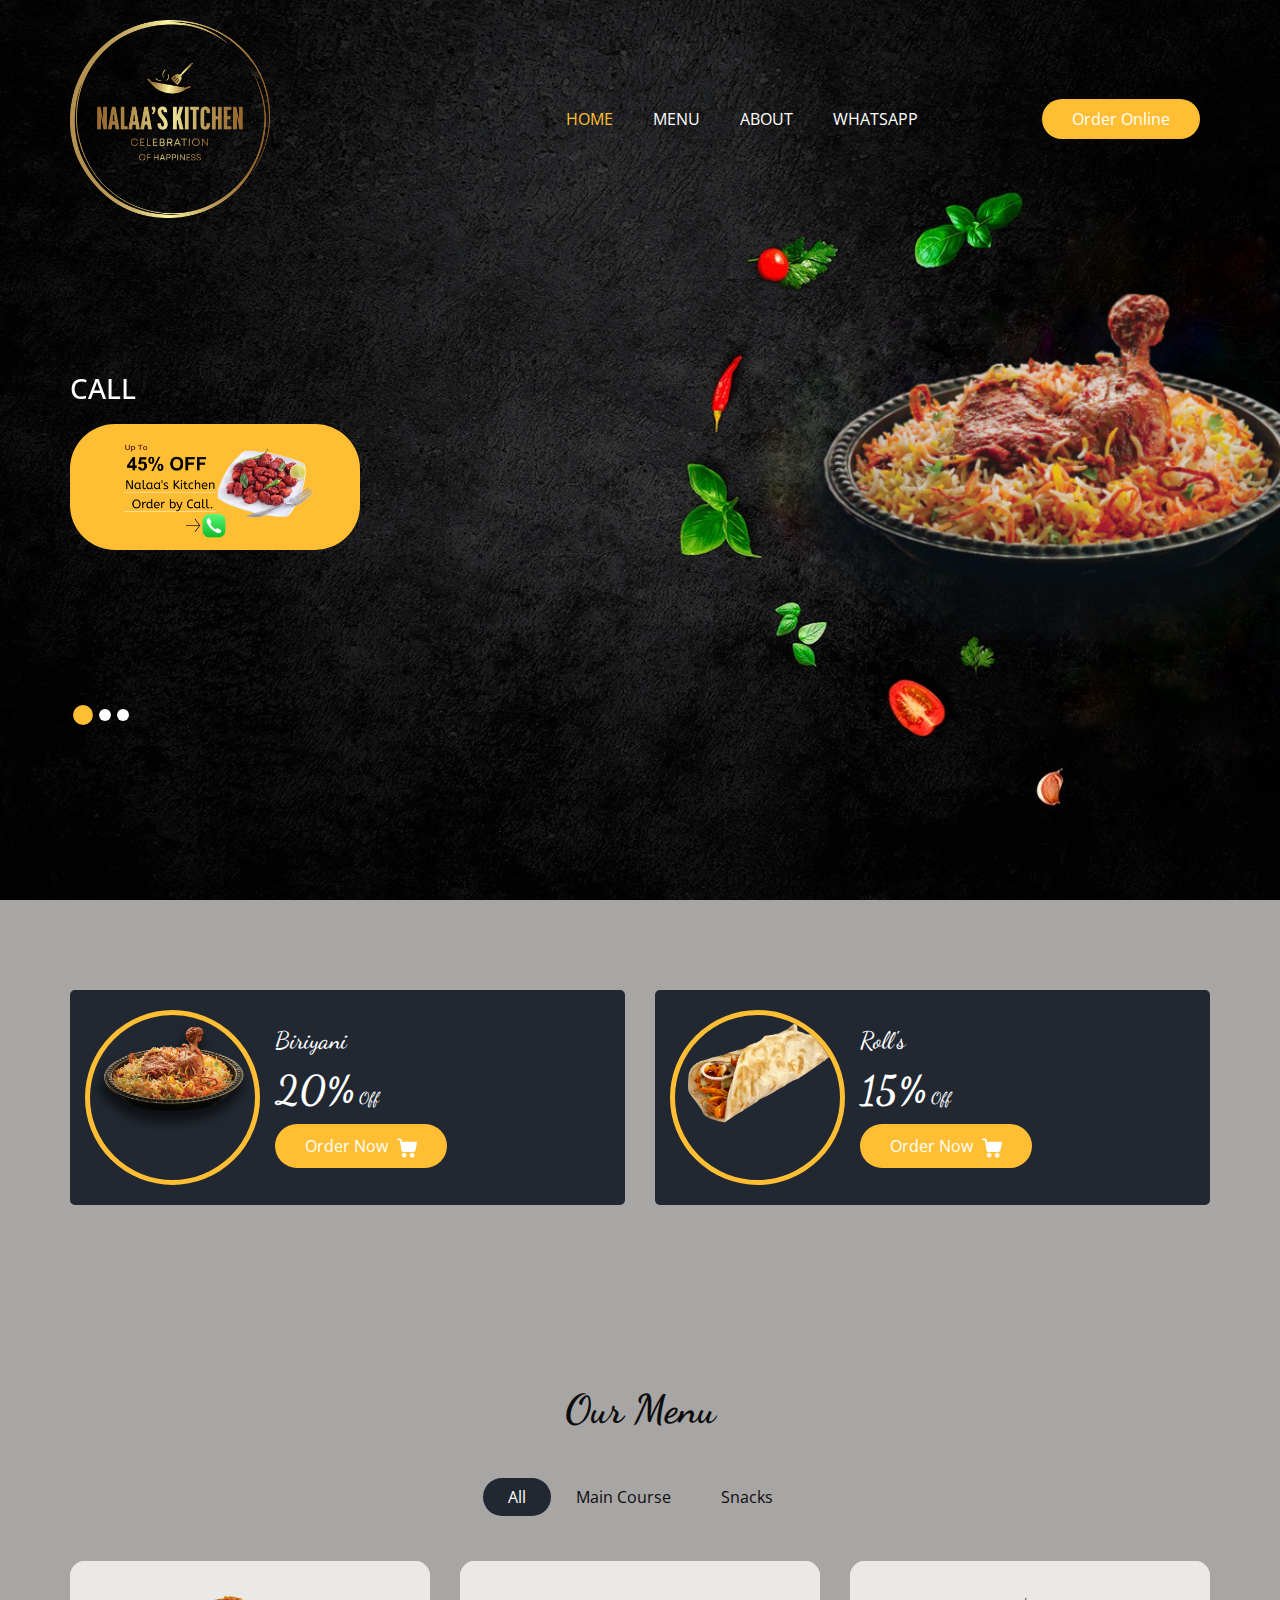
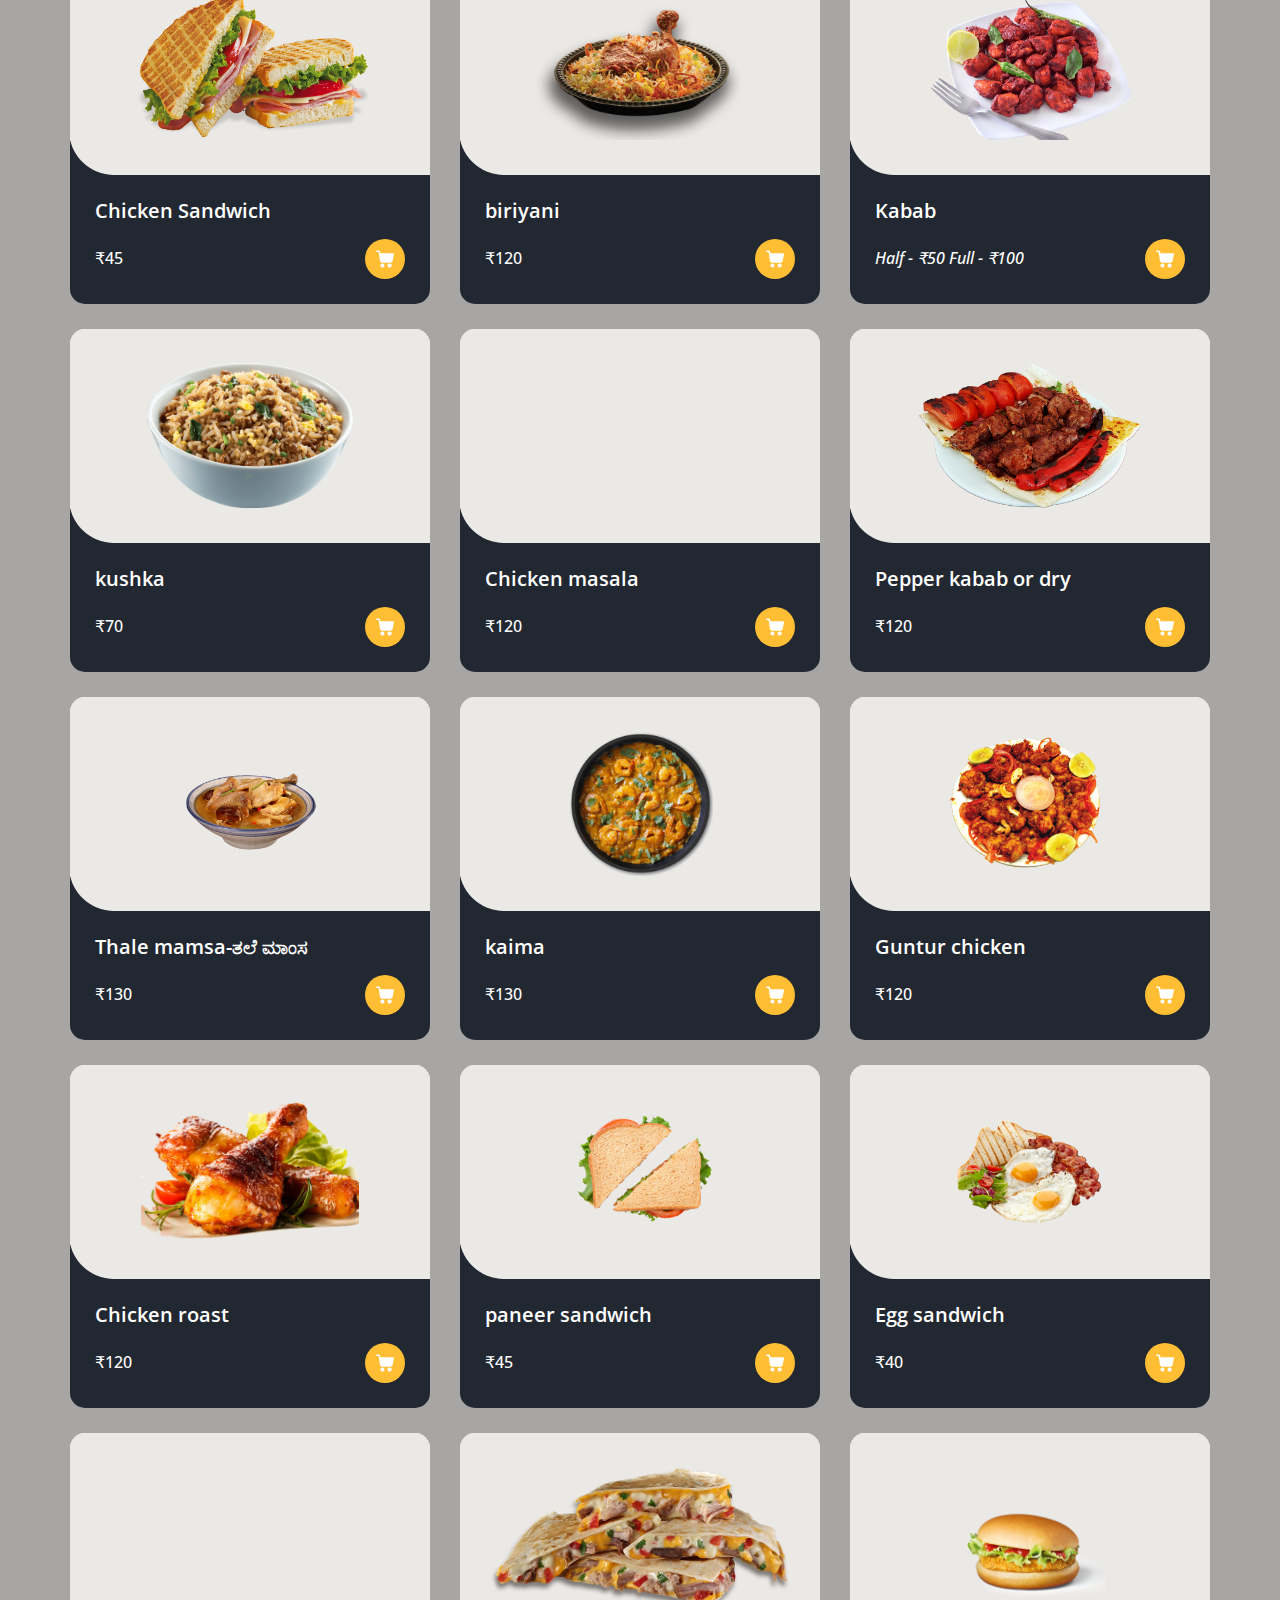
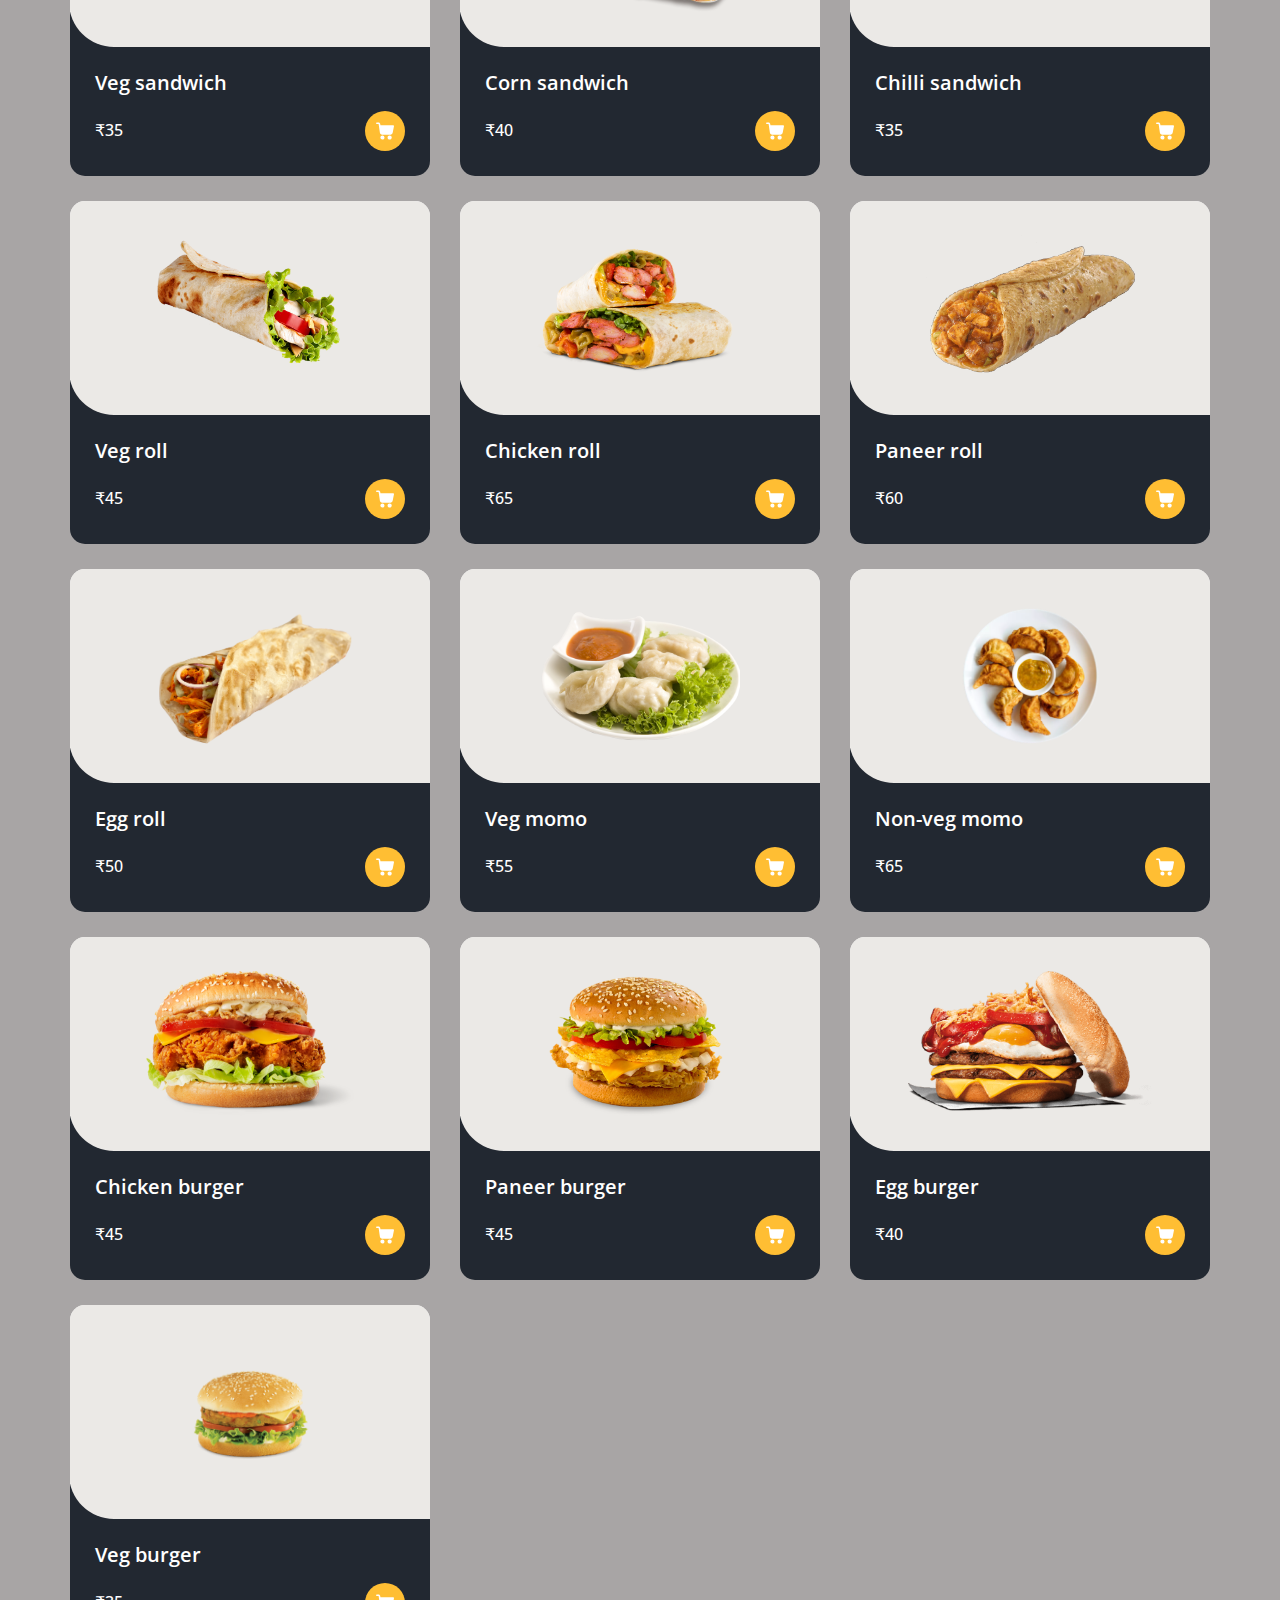
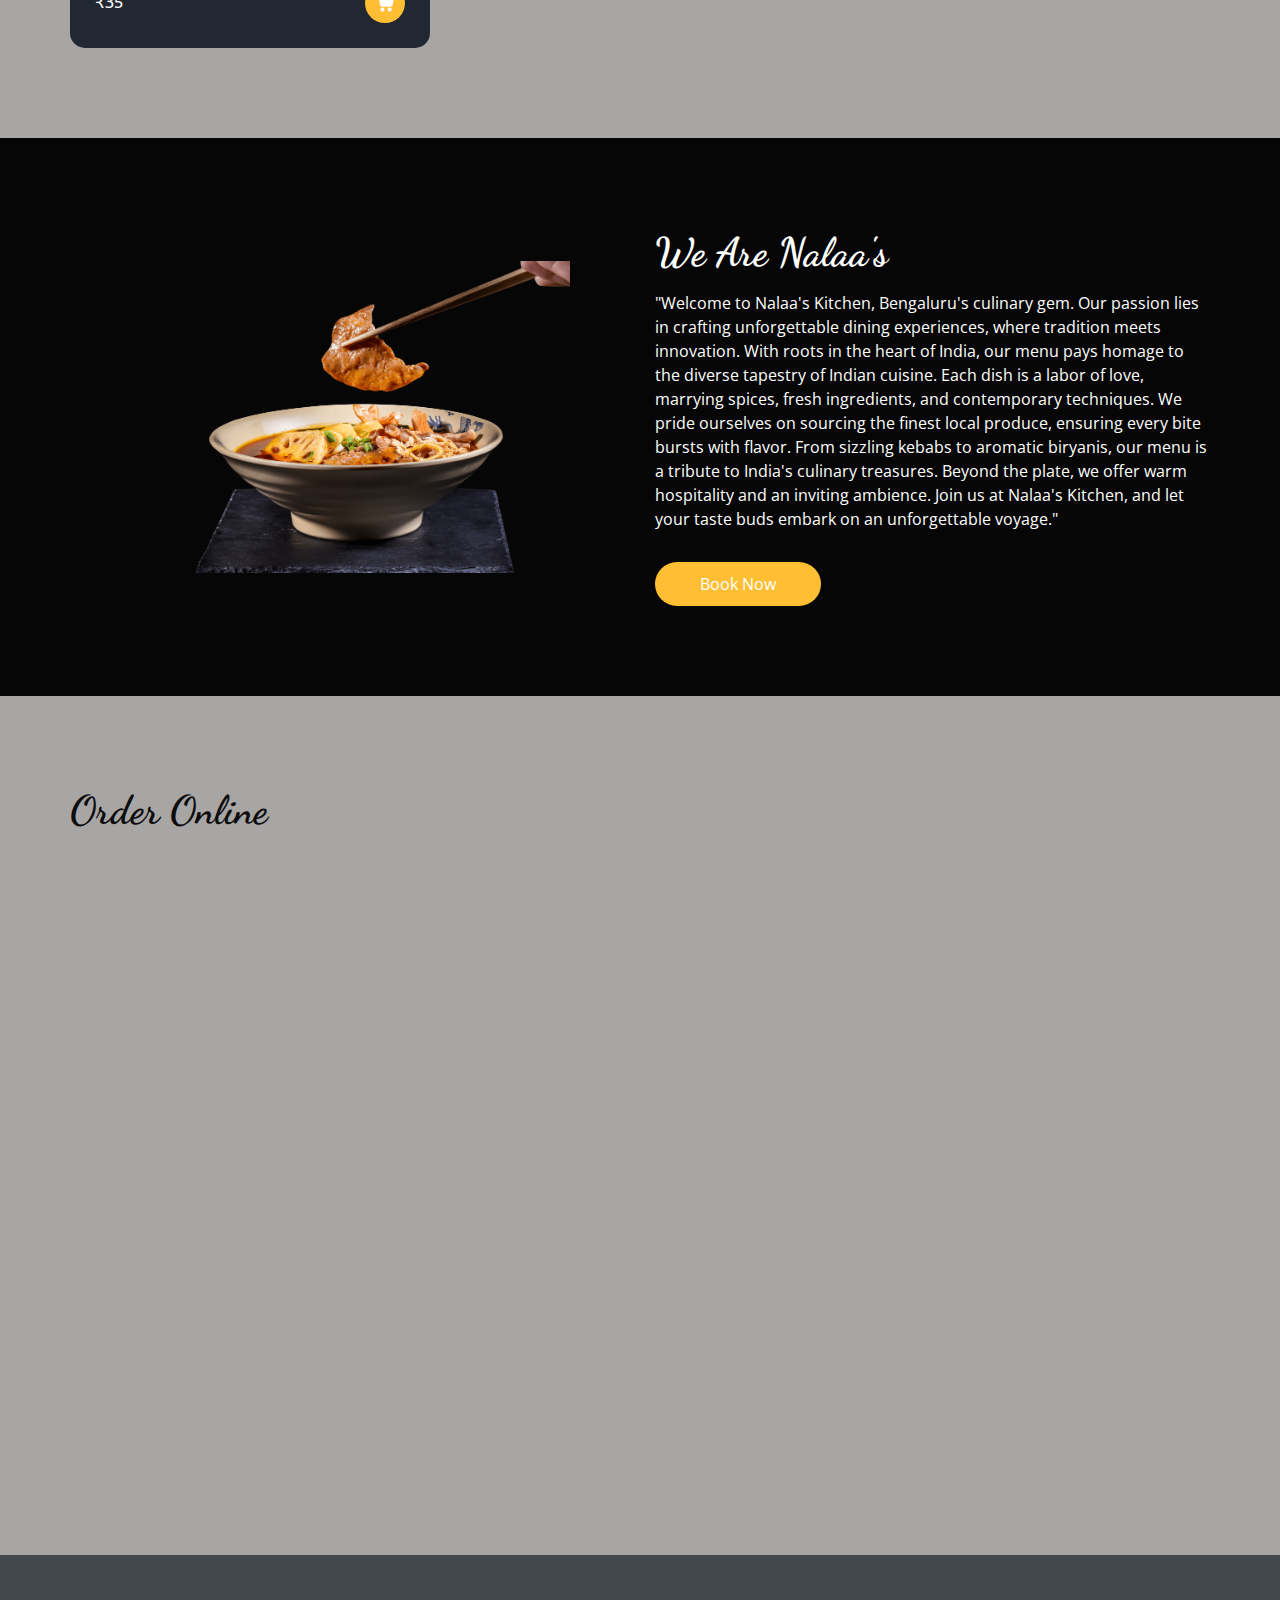
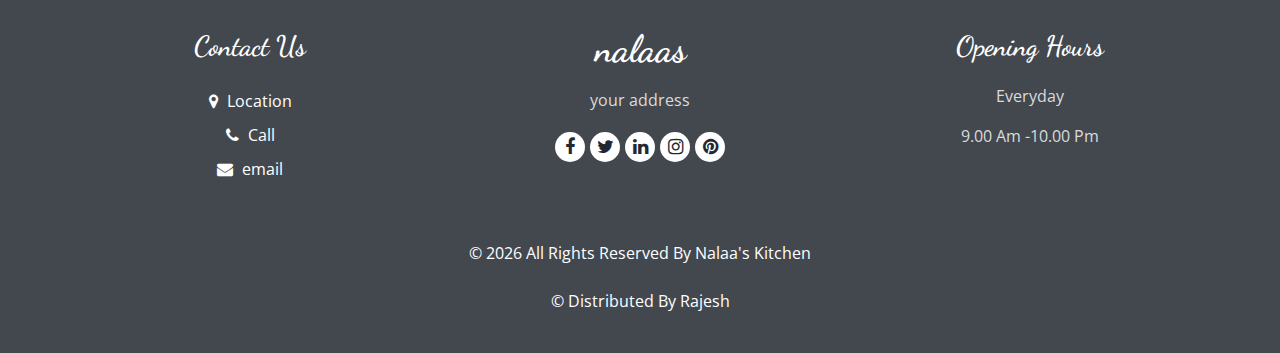
==== commit a9a92419: "Update index.html" ====
--- a/index.html
+++ b/index.html
@@ -1,489 +1,2845 @@
 <!DOCTYPE html>
-<html lang="en">
+<html>
+
 <head>
-    <meta charset="UTF-8">
-    <meta name="viewport" content="width=device-width, initial-scale=1.0">
-    <title>Exam Topics Links</title>
-    <style>
-          body {
-            font-family: Arial, sans-serif;
-            margin: 20px;
-            padding: 0;
-            background-color: rgb(228, 240, 229);
+  <!-- Basic -->
+  <meta charset="utf-8" />
+  <meta http-equiv="X-UA-Compatible" content="IE=edge" />
+  <!-- Mobile Metas -->
+  <meta name="viewport" content="width=device-width, initial-scale=1, shrink-to-fit=no" />
+  <!-- Site Metas -->
+  <meta name="keywords" content="" />
+  <meta name="description" content="" />
+  <meta name="author" content="" />
+  <link rel="shortcut icon" href="images/Nala.png" type="">
+
+  <title> Nalaa's Kitchen</title>
+
+  <!-- bootstrap core css -->
+  <link rel="stylesheet" type="text/css" href="css/bootstrap.css" />
+
+  <!--owl slider stylesheet -->
+  <link rel="stylesheet" type="text/css" href="https://cdnjs.cloudflare.com/ajax/libs/OwlCarousel2/2.3.4/assets/owl.carousel.min.css" />
+  <!-- nice select  -->
+  <link rel="stylesheet" href="https://cdnjs.cloudflare.com/ajax/libs/jquery-nice-select/1.1.0/css/nice-select.min.css" integrity="sha512-CruCP+TD3yXzlvvijET8wV5WxxEh5H8P4cmz0RFbKK6FlZ2sYl3AEsKlLPHbniXKSrDdFewhbmBK5skbdsASbQ==" crossorigin="anonymous" />
+  <!-- font awesome style -->
+  <link href="css/font-awesome.min.css" rel="stylesheet" />
+
+  <!-- Custom styles for this template -->
+  <link href="css/style.css" rel="stylesheet" />
+  <!-- responsive style -->
+  <link href="css/responsive.css" rel="stylesheet" />
+
+</head>
+
+<body>
+
+  <div class="hero_area">
+    <div class="bg-box">
+      <img src="images/bg4.png" alt="" >
+    </div>
+    <!-- header section strats -->
+    <header class="header_section">
+      <div class="container">
+        <nav class="navbar navbar-expand-lg custom_nav-container ">
+          <a class="navbar-brand" href="index.html">
+            <span>
+              <img src="images/Nala.png" alt="" style="width: 200px;">
+            </span>
+          </a>
+
+          <button class="navbar-toggler" type="button" data-toggle="collapse" data-target="#navbarSupportedContent" aria-controls="navbarSupportedContent" aria-expanded="false" aria-label="Toggle navigation">
+            <span class=""> </span>
+          </button>
+
+          <div class="collapse navbar-collapse" id="navbarSupportedContent">
+            <ul class="navbar-nav  mx-auto ">
+              <li class="nav-item active">
+                <a class="nav-link" href="index.html">Home <span class="sr-only">(current)</span></a>
+              </li>
+              <li class="nav-item">
+                <a class="nav-link" href="menu.html">Menu</a>
+              </li>
+              <li class="nav-item">
+                <a class="nav-link" href="about.html">About</a>
+              </li>
+              <li class="nav-item">
+                <a class="nav-link" href="whatsapp://send?phone=+918431341411">WhatsApp</a>
+              </li>
+            </ul>
+            <div class="user_option">
+              
+              <!--<form class="form-inline">
+                <button class="btn  my-2 my-sm-0 nav_search-btn" type="submit">
+                  <i class="fa fa-search" aria-hidden="true"></i>
+                </button>
+              </form>-->
+              <a href="book.html" class="order_online">
+                Order Online
+              </a>
+            </div>
+          </div>
+        </nav>
+      </div>
+      <style>
+        iframe {
+          width: 100%;
+          height: 600px;
         }
-        h1 {
-            text-align: center;
-            margin-bottom: 30px;
-        }
-        .container {
-            display: flex;
-            justify-content: space-around;
-            flex-wrap: wrap;
-        }
-        ul {
-            list-style-type: none;
-            padding: 0;
-        }
-        li {
-            margin-bottom: 10px;
-        }
-        a:hover {
-            text-decoration: underline;
-        }
-    </style>
-</head>
-<body>
-    <h1>AWS Certified Developer Associate DVA-C02 Exam Links</h1>
+      </style>
+    </header>
+    <!-- end header section -->
+    <!-- slider section -->
+    <section class="slider_section ">
+      <div id="customCarousel1" class="carousel slide" data-ride="carousel">
+        <div class="carousel-inner">
+          <div class="carousel-item active">
+            <div class="container ">
+              <div class="row">
+                <div class="col-md-7 col-lg-6 ">
+                  <div class="detail-box">
+                 <h3>
+                    CALL
+                    </h3>
+                     <p>
+                     <a href="tel:918431341411"><img src="images/Promo3.png" alt="" style="width: 200px;"></a>
+                      
+                    </p>
+                  </a>
+                  </div>
+                </div>
+              </div>
+            </div>
+          </div>
+          <div class="carousel-item ">
+            <div class="container ">
+              <div class="row">
+                <div class="col-md-7 col-lg-6 ">
+                  <div class="detail-box">
+                    <h3>
+                      ZOMATO
+                    </h3>
+                    <p>
+                      <a href="tel:918431341411"><img src="images/Promo2.png" alt="" style="width: 200px;"></a>
+                     </p>
+                    <!--<div class="btn-box">
+                      <a href="" class="btn1">
+                        Order Now zomato
+                      </a>
+                    </div>-->
+                  </div>
+                </div>
+              </div>
+            </div>
+          </div>
+          <div class="carousel-item">
+            <div class="container ">
+              <div class="row">
+                <div class="col-md-7 col-lg-6 ">
+                  <div class="detail-box">
+                    <h3>
+                      SWIGGY 
+                    </h3>
+                    <p>
+                      <a href="tel:918431341411"> <img src="images/Promo1.png" alt=""style="width: 200px;" ></a>
+                    </p>
+                    
+                  </div>
+                </div>
+              </div>
+            </div>
+          </div>
+        </div>
+        <div class="container">
+          <ol class="carousel-indicators">
+            <li data-target="#customCarousel1" data-slide-to="0" class="active"></li>
+            <li data-target="#customCarousel1" data-slide-to="1"></li>
+            <li data-target="#customCarousel1" data-slide-to="2"></li>
+          </ol>
+        </div>
+      </div>
+
+    </section>
+    <!-- end slider section -->
+  </div>
+
+  <!-- offer section -->
+
+  <section class="offer_section layout_padding-bottom">
+    <div class="offer_container">
+      <div class="container ">
+        <div class="row">
+          <div class="col-md-6  ">
+            <div class="box ">
+              <div class="img-box">
+                <img src="images/menu-items/bir.png" alt="">
+              </div>
+              <div class="detail-box">
+                <h5>
+                 Biriyani 
+                </h5>
+                <h6>
+                  <span>20%</span> Off
+                </h6>
+                <a href="tel:918431341411">
+                  Order Now <svg version="1.1" id="Capa_1" xmlns="http://www.w3.org/2000/svg" xmlns:xlink="http://www.w3.org/1999/xlink" x="0px" y="0px" viewBox="0 0 456.029 456.029" style="enable-background:new 0 0 456.029 456.029;" xml:space="preserve">
+                    <g>
+                      <g>
+                        <path d="M345.6,338.862c-29.184,0-53.248,23.552-53.248,53.248c0,29.184,23.552,53.248,53.248,53.248
+                     c29.184,0,53.248-23.552,53.248-53.248C398.336,362.926,374.784,338.862,345.6,338.862z" />
+                      </g>
+                    </g>
+                    <g>
+                      <g>
+                        <path d="M439.296,84.91c-1.024,0-2.56-0.512-4.096-0.512H112.64l-5.12-34.304C104.448,27.566,84.992,10.67,61.952,10.67H20.48
+                     C9.216,10.67,0,19.886,0,31.15c0,11.264,9.216,20.48,20.48,20.48h41.472c2.56,0,4.608,2.048,5.12,4.608l31.744,216.064
+                     c4.096,27.136,27.648,47.616,55.296,47.616h212.992c26.624,0,49.664-18.944,55.296-45.056l33.28-166.4
+                     C457.728,97.71,450.56,86.958,439.296,84.91z" />
+                      </g>
+                    </g>
+                    <g>
+                      <g>
+                        <path d="M215.04,389.55c-1.024-28.16-24.576-50.688-52.736-50.688c-29.696,1.536-52.224,26.112-51.2,55.296
+                     c1.024,28.16,24.064,50.688,52.224,50.688h1.024C193.536,443.31,216.576,418.734,215.04,389.55z" />
+                      </g>
+                    </g>
+                    <g>
+                    </g>
+                    <g>
+                    </g>
+                    <g>
+                    </g>
+                    <g>
+                    </g>
+                    <g>
+                    </g>
+                    <g>
+                    </g>
+                    <g>
+                    </g>
+                    <g>
+                    </g>
+                    <g>
+                    </g>
+                    <g>
+                    </g>
+                    <g>
+                    </g>
+                    <g>
+                    </g>
+                    <g>
+                    </g>
+                    <g>
+                    </g>
+                    <g>
+                    </g>
+                  </svg>
+                </a>
+              </div>
+            </div>
+          </div>
+          <div class="col-md-6  ">
+            <div class="box ">
+              <div class="img-box">
+                <img src="images/menu-items/egg roll.png" alt="">
+              </div>
+              <div class="detail-box">
+                <h5>
+                 Roll's
+                </h5>
+                <h6>
+                  <span>15%</span> Off
+                </h6>
+                <a href="tel:918431341411">
+                  Order Now <svg version="1.1" id="Capa_1" xmlns="http://www.w3.org/2000/svg" xmlns:xlink="http://www.w3.org/1999/xlink" x="0px" y="0px" viewBox="0 0 456.029 456.029" style="enable-background:new 0 0 456.029 456.029;" xml:space="preserve">
+                    <g>
+                      <g>
+                        <path d="M345.6,338.862c-29.184,0-53.248,23.552-53.248,53.248c0,29.184,23.552,53.248,53.248,53.248
+                     c29.184,0,53.248-23.552,53.248-53.248C398.336,362.926,374.784,338.862,345.6,338.862z" />
+                      </g>
+                    </g>
+                    <g>
+                      <g>
+                        <path d="M439.296,84.91c-1.024,0-2.56-0.512-4.096-0.512H112.64l-5.12-34.304C104.448,27.566,84.992,10.67,61.952,10.67H20.48
+                     C9.216,10.67,0,19.886,0,31.15c0,11.264,9.216,20.48,20.48,20.48h41.472c2.56,0,4.608,2.048,5.12,4.608l31.744,216.064
+                     c4.096,27.136,27.648,47.616,55.296,47.616h212.992c26.624,0,49.664-18.944,55.296-45.056l33.28-166.4
+                     C457.728,97.71,450.56,86.958,439.296,84.91z" />
+                      </g>
+                    </g>
+                    <g>
+                      <g>
+                        <path d="M215.04,389.55c-1.024-28.16-24.576-50.688-52.736-50.688c-29.696,1.536-52.224,26.112-51.2,55.296
+                     c1.024,28.16,24.064,50.688,52.224,50.688h1.024C193.536,443.31,216.576,418.734,215.04,389.55z" />
+                      </g>
+                    </g>
+                    <g>
+                    </g>
+                    <g>
+                    </g>
+                    <g>
+                    </g>
+                    <g>
+                    </g>
+                    <g>
+                    </g>
+                    <g>
+                    </g>
+                    <g>
+                    </g>
+                    <g>
+                    </g>
+                    <g>
+                    </g>
+                    <g>
+                    </g>
+                    <g>
+                    </g>
+                    <g>
+                    </g>
+                    <g>
+                    </g>
+                    <g>
+                    </g>
+                    <g>
+                    </g>
+                  </svg>
+                </a>
+              </div>
+            </div>
+          </div>
+        </div>
+      </div>
+    </div>
+  </section>
+
+  <!-- end offer section -->
+ <!-- food section -->
+
+ <section class="food_section layout_padding">
+  <div class="container">
+    <div class="heading_container heading_center">
+      <h2>
+        Our Menu
+      </h2>
+    </div>
+
+    <ul class="filters_menu">
+
+
+    <li class="active" data-filter="*">All</li>
+
+
+      <li data-filter=".burger">Main Course</li>
+      <li data-filter=".pizza">Snacks</li>
+    <!--    <li data-filter=".pasta">Pasta</li>  -->
+     <!-- <li data-filter=".fries">Fries</li>  -->
+    </ul>
+
+
+    <!--chats snippet-->
+    <div class="filters-content">
+      <div class="row grid">
+        <div class="col-sm-6 col-lg-4 all pizza">
+          <div class="box">
+            <div>
+              <div class="img-box">
+                <img src="images/menu-items/chicken sandwitch.png" alt="">
+              </div>
+              <div class="detail-box">
+                <h5>
+                  Chicken Sandwich
+                </h5>
+                <p>
+                   
+                </p>
+                <div class="options">
+                  <h6>
+                    ₹45
+                  </h6>
+                    <a href="tel:918431341411">
+                    <svg version="1.1" id="Capa_1" xmlns="http://www.w3.org/2000/svg" xmlns:xlink="http://www.w3.org/1999/xlink" x="0px" y="0px" viewBox="0 0 456.029 456.029" style="enable-background:new 0 0 456.029 456.029;" xml:space="preserve">
+                      <g>
+                        <g>
+                          <path d="M345.6,338.862c-29.184,0-53.248,23.552-53.248,53.248c0,29.184,23.552,53.248,53.248,53.248
+                       c29.184,0,53.248-23.552,53.248-53.248C398.336,362.926,374.784,338.862,345.6,338.862z" />
+                        </g>
+                      </g>
+                      <g>
+                        <g>
+                          <path d="M439.296,84.91c-1.024,0-2.56-0.512-4.096-0.512H112.64l-5.12-34.304C104.448,27.566,84.992,10.67,61.952,10.67H20.48
+                       C9.216,10.67,0,19.886,0,31.15c0,11.264,9.216,20.48,20.48,20.48h41.472c2.56,0,4.608,2.048,5.12,4.608l31.744,216.064
+                       c4.096,27.136,27.648,47.616,55.296,47.616h212.992c26.624,0,49.664-18.944,55.296-45.056l33.28-166.4
+                       C457.728,97.71,450.56,86.958,439.296,84.91z" />
+                        </g>
+                      </g>
+                      <g>
+                        <g>
+                          <path d="M215.04,389.55c-1.024-28.16-24.576-50.688-52.736-50.688c-29.696,1.536-52.224,26.112-51.2,55.296
+                       c1.024,28.16,24.064,50.688,52.224,50.688h1.024C193.536,443.31,216.576,418.734,215.04,389.55z" />
+                        </g>
+                      </g>
+                      <g>
+                      </g>
+                      <g>
+                      </g>
+                      <g>
+                      </g>
+                      <g>
+                      </g>
+                      <g>
+                      </g>
+                      <g>
+                      </g>
+                      <g>
+                      </g>
+                      <g>
+                      </g>
+                      <g>
+                      </g>
+                      <g>
+                      </g>
+                      <g>
+                      </g>
+                      <g>
+                      </g>
+                      <g>
+                      </g>
+                      <g>
+                      </g>
+                      <g>
+                      </g>
+                    </svg>
+                  </a>
+                </div>
+              </div>
+            </div>
+          </div>
+        </div>
+        <!--chats snippet-->
+
+
+        <!--main meal snippet-->
+        <div class="col-sm-6 col-lg-4 all burger">
+          <div class="box">
+            <div>
+              <div class="img-box">
+                <img src="images/menu-items/bir.png" alt="">
+              </div>
+              <div class="detail-box">
+                <h5>
+                  biriyani
+                </h5>
+                <p>
+                   
+                </p>
+                <div class="options">
+                  <h6>
+                    ₹120
+                  </h6>
+                    <a href="tel:918431341411">
+                    <svg version="1.1" id="Capa_1" xmlns="http://www.w3.org/2000/svg" xmlns:xlink="http://www.w3.org/1999/xlink" x="0px" y="0px" viewBox="0 0 456.029 456.029" style="enable-background:new 0 0 456.029 456.029;" xml:space="preserve">
+                      <g>
+                        <g>
+                          <path d="M345.6,338.862c-29.184,0-53.248,23.552-53.248,53.248c0,29.184,23.552,53.248,53.248,53.248
+                       c29.184,0,53.248-23.552,53.248-53.248C398.336,362.926,374.784,338.862,345.6,338.862z" />
+                        </g>
+                      </g>
+                      <g>
+                        <g>
+                          <path d="M439.296,84.91c-1.024,0-2.56-0.512-4.096-0.512H112.64l-5.12-34.304C104.448,27.566,84.992,10.67,61.952,10.67H20.48
+                       C9.216,10.67,0,19.886,0,31.15c0,11.264,9.216,20.48,20.48,20.48h41.472c2.56,0,4.608,2.048,5.12,4.608l31.744,216.064
+                       c4.096,27.136,27.648,47.616,55.296,47.616h212.992c26.624,0,49.664-18.944,55.296-45.056l33.28-166.4
+                       C457.728,97.71,450.56,86.958,439.296,84.91z" />
+                        </g>
+                      </g>
+                      <g>
+                        <g>
+                          <path d="M215.04,389.55c-1.024-28.16-24.576-50.688-52.736-50.688c-29.696,1.536-52.224,26.112-51.2,55.296
+                       c1.024,28.16,24.064,50.688,52.224,50.688h1.024C193.536,443.31,216.576,418.734,215.04,389.55z" />
+                        </g>
+                      </g>
+                      <g>
+                      </g>
+                      <g>
+                      </g>
+                      <g>
+                      </g>
+                      <g>
+                      </g>
+                      <g>
+                      </g>
+                      <g>
+                      </g>
+                      <g>
+                      </g>
+                      <g>
+                      </g>
+                      <g>
+                      </g>
+                      <g>
+                      </g>
+                      <g>
+                      </g>
+                      <g>
+                      </g>
+                      <g>
+                      </g>
+                      <g>
+                      </g>
+                      <g>
+                      </g>
+                    </svg>
+                  </a>
+                </div>
+              </div>
+            </div>
+          </div>
+        </div>
+        <!--main meal snippet-->
+
+
+
+        <!--main meal snippet-->
+        <div class="col-sm-6 col-lg-4 all burger">
+          <div class="box">
+            <div>
+              <div class="img-box">
+                <img src="images/menu-items/kabab.png" alt="">
+              </div>
+              <div class="detail-box">
+                <h5>
+                  Kabab
+                </h5>
+                <p>
+                   
+                </p>
+                <div class="options">
+                  <h6>
+                    <i> Half - ₹50  Full - ₹100</i>
+                  </h6>
+                    <a href="tel:918431341411">
+                    <svg version="1.1" id="Capa_1" xmlns="http://www.w3.org/2000/svg" xmlns:xlink="http://www.w3.org/1999/xlink" x="0px" y="0px" viewBox="0 0 456.029 456.029" style="enable-background:new 0 0 456.029 456.029;" xml:space="preserve">
+                      <g>
+                        <g>
+                          <path d="M345.6,338.862c-29.184,0-53.248,23.552-53.248,53.248c0,29.184,23.552,53.248,53.248,53.248
+                       c29.184,0,53.248-23.552,53.248-53.248C398.336,362.926,374.784,338.862,345.6,338.862z" />
+                        </g>
+                      </g>
+                      <g>
+                        <g>
+                          <path d="M439.296,84.91c-1.024,0-2.56-0.512-4.096-0.512H112.64l-5.12-34.304C104.448,27.566,84.992,10.67,61.952,10.67H20.48
+                       C9.216,10.67,0,19.886,0,31.15c0,11.264,9.216,20.48,20.48,20.48h41.472c2.56,0,4.608,2.048,5.12,4.608l31.744,216.064
+                       c4.096,27.136,27.648,47.616,55.296,47.616h212.992c26.624,0,49.664-18.944,55.296-45.056l33.28-166.4
+                       C457.728,97.71,450.56,86.958,439.296,84.91z" />
+                        </g>
+                      </g>
+                      <g>
+                        <g>
+                          <path d="M215.04,389.55c-1.024-28.16-24.576-50.688-52.736-50.688c-29.696,1.536-52.224,26.112-51.2,55.296
+                       c1.024,28.16,24.064,50.688,52.224,50.688h1.024C193.536,443.31,216.576,418.734,215.04,389.55z" />
+                        </g>
+                      </g>
+                      <g>
+                      </g>
+                      <g>
+                      </g>
+                      <g>
+                      </g>
+                      <g>
+                      </g>
+                      <g>
+                      </g>
+                      <g>
+                      </g>
+                      <g>
+                      </g>
+                      <g>
+                      </g>
+                      <g>
+                      </g>
+                      <g>
+                      </g>
+                      <g>
+                      </g>
+                      <g>
+                      </g>
+                      <g>
+                      </g>
+                      <g>
+                      </g>
+                      <g>
+                      </g>
+                    </svg>
+                  </a>
+                </div>
+              </div>
+            </div>
+          </div>
+        </div>
+        <!--main meal snippet-->
+
+
+
+        <!--main meal snippet-->
+        <div class="col-sm-6 col-lg-4 all burger">
+          <div class="box">
+            <div>
+              <div class="img-box">
+                <img src="images/menu-items/kushka.png" alt="">
+              </div>
+              <div class="detail-box">
+                <h5>
+                  kushka
+                </h5>
+                <p>
+                   
+                </p>
+                <div class="options">
+                  <h6>
+                    ₹70
+                  </h6>
+                    <a href="tel:918431341411">
+                    <svg version="1.1" id="Capa_1" xmlns="http://www.w3.org/2000/svg" xmlns:xlink="http://www.w3.org/1999/xlink" x="0px" y="0px" viewBox="0 0 456.029 456.029" style="enable-background:new 0 0 456.029 456.029;" xml:space="preserve">
+                      <g>
+                        <g>
+                          <path d="M345.6,338.862c-29.184,0-53.248,23.552-53.248,53.248c0,29.184,23.552,53.248,53.248,53.248
+                       c29.184,0,53.248-23.552,53.248-53.248C398.336,362.926,374.784,338.862,345.6,338.862z" />
+                        </g>
+                      </g>
+                      <g>
+                        <g>
+                          <path d="M439.296,84.91c-1.024,0-2.56-0.512-4.096-0.512H112.64l-5.12-34.304C104.448,27.566,84.992,10.67,61.952,10.67H20.48
+                       C9.216,10.67,0,19.886,0,31.15c0,11.264,9.216,20.48,20.48,20.48h41.472c2.56,0,4.608,2.048,5.12,4.608l31.744,216.064
+                       c4.096,27.136,27.648,47.616,55.296,47.616h212.992c26.624,0,49.664-18.944,55.296-45.056l33.28-166.4
+                       C457.728,97.71,450.56,86.958,439.296,84.91z" />
+                        </g>
+                      </g>
+                      <g>
+                        <g>
+                          <path d="M215.04,389.55c-1.024-28.16-24.576-50.688-52.736-50.688c-29.696,1.536-52.224,26.112-51.2,55.296
+                       c1.024,28.16,24.064,50.688,52.224,50.688h1.024C193.536,443.31,216.576,418.734,215.04,389.55z" />
+                        </g>
+                      </g>
+                      <g>
+                      </g>
+                      <g>
+                      </g>
+                      <g>
+                      </g>
+                      <g>
+                      </g>
+                      <g>
+                      </g>
+                      <g>
+                      </g>
+                      <g>
+                      </g>
+                      <g>
+                      </g>
+                      <g>
+                      </g>
+                      <g>
+                      </g>
+                      <g>
+                      </g>
+                      <g>
+                      </g>
+                      <g>
+                      </g>
+                      <g>
+                      </g>
+                      <g>
+                      </g>
+                    </svg>
+                  </a>
+                </div>
+              </div>
+            </div>
+          </div>
+        </div>
+        <!--main meal snippet-->
+
+
+
+        <!--main meal snippet-->
+        <div class="col-sm-6 col-lg-4 all burger">
+          <div class="box">
+            <div>
+              <div class="img-box">
+                <img src="images/menu-items/butter chicken.png" alt="">
+              </div>
+              <div class="detail-box">
+                <h5>
+                  Chicken masala
+                </h5>
+                <p>
+                   
+                </p>
+                <div class="options">
+                  <h6>
+                    ₹120
+                  </h6>
+                    <a href="tel:918431341411">
+                    <svg version="1.1" id="Capa_1" xmlns="http://www.w3.org/2000/svg" xmlns:xlink="http://www.w3.org/1999/xlink" x="0px" y="0px" viewBox="0 0 456.029 456.029" style="enable-background:new 0 0 456.029 456.029;" xml:space="preserve">
+                      <g>
+                        <g>
+                          <path d="M345.6,338.862c-29.184,0-53.248,23.552-53.248,53.248c0,29.184,23.552,53.248,53.248,53.248
+                       c29.184,0,53.248-23.552,53.248-53.248C398.336,362.926,374.784,338.862,345.6,338.862z" />
+                        </g>
+                      </g>
+                      <g>
+                        <g>
+                          <path d="M439.296,84.91c-1.024,0-2.56-0.512-4.096-0.512H112.64l-5.12-34.304C104.448,27.566,84.992,10.67,61.952,10.67H20.48
+                       C9.216,10.67,0,19.886,0,31.15c0,11.264,9.216,20.48,20.48,20.48h41.472c2.56,0,4.608,2.048,5.12,4.608l31.744,216.064
+                       c4.096,27.136,27.648,47.616,55.296,47.616h212.992c26.624,0,49.664-18.944,55.296-45.056l33.28-166.4
+                       C457.728,97.71,450.56,86.958,439.296,84.91z" />
+                        </g>
+                      </g>
+                      <g>
+                        <g>
+                          <path d="M215.04,389.55c-1.024-28.16-24.576-50.688-52.736-50.688c-29.696,1.536-52.224,26.112-51.2,55.296
+                       c1.024,28.16,24.064,50.688,52.224,50.688h1.024C193.536,443.31,216.576,418.734,215.04,389.55z" />
+                        </g>
+                      </g>
+                      <g>
+                      </g>
+                      <g>
+                      </g>
+                      <g>
+                      </g>
+                      <g>
+                      </g>
+                      <g>
+                      </g>
+                      <g>
+                      </g>
+                      <g>
+                      </g>
+                      <g>
+                      </g>
+                      <g>
+                      </g>
+                      <g>
+                      </g>
+                      <g>
+                      </g>
+                      <g>
+                      </g>
+                      <g>
+                      </g>
+                      <g>
+                      </g>
+                      <g>
+                      </g>
+                    </svg>
+                  </a>
+                </div>
+              </div>
+            </div>
+          </div>
+        </div>
+        <!--main meal snippet-->
+
+
+
+        <!--main meal snippet-->
+        <div class="col-sm-6 col-lg-4 all burger">
+          <div class="box">
+            <div>
+              <div class="img-box">
+                <img src="images/menu-items/pepper chicken.png" alt="">
+              </div>
+              <div class="detail-box">
+                <h5>
+                  Pepper kabab or dry
+                </h5>
+                <p>
+                   
+                </p>
+                <div class="options">
+                  <h6>
+                    ₹120
+                  </h6>
+                    <a href="tel:918431341411">
+                    <svg version="1.1" id="Capa_1" xmlns="http://www.w3.org/2000/svg" xmlns:xlink="http://www.w3.org/1999/xlink" x="0px" y="0px" viewBox="0 0 456.029 456.029" style="enable-background:new 0 0 456.029 456.029;" xml:space="preserve">
+                      <g>
+                        <g>
+                          <path d="M345.6,338.862c-29.184,0-53.248,23.552-53.248,53.248c0,29.184,23.552,53.248,53.248,53.248
+                       c29.184,0,53.248-23.552,53.248-53.248C398.336,362.926,374.784,338.862,345.6,338.862z" />
+                        </g>
+                      </g>
+                      <g>
+                        <g>
+                          <path d="M439.296,84.91c-1.024,0-2.56-0.512-4.096-0.512H112.64l-5.12-34.304C104.448,27.566,84.992,10.67,61.952,10.67H20.48
+                       C9.216,10.67,0,19.886,0,31.15c0,11.264,9.216,20.48,20.48,20.48h41.472c2.56,0,4.608,2.048,5.12,4.608l31.744,216.064
+                       c4.096,27.136,27.648,47.616,55.296,47.616h212.992c26.624,0,49.664-18.944,55.296-45.056l33.28-166.4
+                       C457.728,97.71,450.56,86.958,439.296,84.91z" />
+                        </g>
+                      </g>
+                      <g>
+                        <g>
+                          <path d="M215.04,389.55c-1.024-28.16-24.576-50.688-52.736-50.688c-29.696,1.536-52.224,26.112-51.2,55.296
+                       c1.024,28.16,24.064,50.688,52.224,50.688h1.024C193.536,443.31,216.576,418.734,215.04,389.55z" />
+                        </g>
+                      </g>
+                      <g>
+                      </g>
+                      <g>
+                      </g>
+                      <g>
+                      </g>
+                      <g>
+                      </g>
+                      <g>
+                      </g>
+                      <g>
+                      </g>
+                      <g>
+                      </g>
+                      <g>
+                      </g>
+                      <g>
+                      </g>
+                      <g>
+                      </g>
+                      <g>
+                      </g>
+                      <g>
+                      </g>
+                      <g>
+                      </g>
+                      <g>
+                      </g>
+                      <g>
+                      </g>
+                    </svg>
+                  </a>
+                </div>
+              </div>
+            </div>
+          </div>
+        </div>
+        <!--main meal snippet-->
+
+
+
+        <!--main meal snippet-->
+        <div class="col-sm-6 col-lg-4 all burger">
+          <div class="box">
+            <div>
+              <div class="img-box">
+                <img src="images/menu-items/thale mamsa.png" alt="">
+              </div>
+              <div class="detail-box">
+                <h5>
+                  Thale mamsa-ತಲೆ ಮಾಂಸ
+                </h5>
+                <p>
+                   
+                </p>
+                <div class="options">
+                  <h6>
+                    ₹130
+                  </h6>
+                    <a href="tel:918431341411">
+                    <svg version="1.1" id="Capa_1" xmlns="http://www.w3.org/2000/svg" xmlns:xlink="http://www.w3.org/1999/xlink" x="0px" y="0px" viewBox="0 0 456.029 456.029" style="enable-background:new 0 0 456.029 456.029;" xml:space="preserve">
+                      <g>
+                        <g>
+                          <path d="M345.6,338.862c-29.184,0-53.248,23.552-53.248,53.248c0,29.184,23.552,53.248,53.248,53.248
+                       c29.184,0,53.248-23.552,53.248-53.248C398.336,362.926,374.784,338.862,345.6,338.862z" />
+                        </g>
+                      </g>
+                      <g>
+                        <g>
+                          <path d="M439.296,84.91c-1.024,0-2.56-0.512-4.096-0.512H112.64l-5.12-34.304C104.448,27.566,84.992,10.67,61.952,10.67H20.48
+                       C9.216,10.67,0,19.886,0,31.15c0,11.264,9.216,20.48,20.48,20.48h41.472c2.56,0,4.608,2.048,5.12,4.608l31.744,216.064
+                       c4.096,27.136,27.648,47.616,55.296,47.616h212.992c26.624,0,49.664-18.944,55.296-45.056l33.28-166.4
+                       C457.728,97.71,450.56,86.958,439.296,84.91z" />
+                        </g>
+                      </g>
+                      <g>
+                        <g>
+                          <path d="M215.04,389.55c-1.024-28.16-24.576-50.688-52.736-50.688c-29.696,1.536-52.224,26.112-51.2,55.296
+                       c1.024,28.16,24.064,50.688,52.224,50.688h1.024C193.536,443.31,216.576,418.734,215.04,389.55z" />
+                        </g>
+                      </g>
+                      <g>
+                      </g>
+                      <g>
+                      </g>
+                      <g>
+                      </g>
+                      <g>
+                      </g>
+                      <g>
+                      </g>
+                      <g>
+                      </g>
+                      <g>
+                      </g>
+                      <g>
+                      </g>
+                      <g>
+                      </g>
+                      <g>
+                      </g>
+                      <g>
+                      </g>
+                      <g>
+                      </g>
+                      <g>
+                      </g>
+                      <g>
+                      </g>
+                      <g>
+                      </g>
+                    </svg>
+                  </a>
+                </div>
+              </div>
+            </div>
+          </div>
+        </div>
+        <!--main meal snippet-->
+
+
+
+        <!--main meal snippet-->
+        <div class="col-sm-6 col-lg-4 all burger">
+          <div class="box">
+            <div>
+              <div class="img-box">
+                <img src="images/menu-items/kaima.png" alt="">
+              </div>
+              <div class="detail-box">
+                <h5>
+                  kaima
+                </h5>
+                <p>
+                   
+                </p>
+                <div class="options">
+                  <h6>
+                    ₹130
+                  </h6>
+                    <a href="tel:918431341411">
+                    <svg version="1.1" id="Capa_1" xmlns="http://www.w3.org/2000/svg" xmlns:xlink="http://www.w3.org/1999/xlink" x="0px" y="0px" viewBox="0 0 456.029 456.029" style="enable-background:new 0 0 456.029 456.029;" xml:space="preserve">
+                      <g>
+                        <g>
+                          <path d="M345.6,338.862c-29.184,0-53.248,23.552-53.248,53.248c0,29.184,23.552,53.248,53.248,53.248
+                       c29.184,0,53.248-23.552,53.248-53.248C398.336,362.926,374.784,338.862,345.6,338.862z" />
+                        </g>
+                      </g>
+                      <g>
+                        <g>
+                          <path d="M439.296,84.91c-1.024,0-2.56-0.512-4.096-0.512H112.64l-5.12-34.304C104.448,27.566,84.992,10.67,61.952,10.67H20.48
+                       C9.216,10.67,0,19.886,0,31.15c0,11.264,9.216,20.48,20.48,20.48h41.472c2.56,0,4.608,2.048,5.12,4.608l31.744,216.064
+                       c4.096,27.136,27.648,47.616,55.296,47.616h212.992c26.624,0,49.664-18.944,55.296-45.056l33.28-166.4
+                       C457.728,97.71,450.56,86.958,439.296,84.91z" />
+                        </g>
+                      </g>
+                      <g>
+                        <g>
+                          <path d="M215.04,389.55c-1.024-28.16-24.576-50.688-52.736-50.688c-29.696,1.536-52.224,26.112-51.2,55.296
+                       c1.024,28.16,24.064,50.688,52.224,50.688h1.024C193.536,443.31,216.576,418.734,215.04,389.55z" />
+                        </g>
+                      </g>
+                      <g>
+                      </g>
+                      <g>
+                      </g>
+                      <g>
+                      </g>
+                      <g>
+                      </g>
+                      <g>
+                      </g>
+                      <g>
+                      </g>
+                      <g>
+                      </g>
+                      <g>
+                      </g>
+                      <g>
+                      </g>
+                      <g>
+                      </g>
+                      <g>
+                      </g>
+                      <g>
+                      </g>
+                      <g>
+                      </g>
+                      <g>
+                      </g>
+                      <g>
+                      </g>
+                    </svg>
+                  </a>
+                </div>
+              </div>
+            </div>
+          </div>
+        </div>
+        <!--main meal snippet-->
+
+
+
+        <!--main meal snippet-->
+        <div class="col-sm-6 col-lg-4 all burger">
+          <div class="box">
+            <div>
+              <div class="img-box">
+                <img src="images/menu-items/guntur.png" alt="">
+              </div>
+              <div class="detail-box">
+                <h5>
+                  Guntur chicken
+                </h5>
+                <p>
+                   
+                </p>
+                <div class="options">
+                  <h6>
+                    ₹120
+                  </h6>
+                    <a href="tel:918431341411">
+                    <svg version="1.1" id="Capa_1" xmlns="http://www.w3.org/2000/svg" xmlns:xlink="http://www.w3.org/1999/xlink" x="0px" y="0px" viewBox="0 0 456.029 456.029" style="enable-background:new 0 0 456.029 456.029;" xml:space="preserve">
+                      <g>
+                        <g>
+                          <path d="M345.6,338.862c-29.184,0-53.248,23.552-53.248,53.248c0,29.184,23.552,53.248,53.248,53.248
+                       c29.184,0,53.248-23.552,53.248-53.248C398.336,362.926,374.784,338.862,345.6,338.862z" />
+                        </g>
+                      </g>
+                      <g>
+                        <g>
+                          <path d="M439.296,84.91c-1.024,0-2.56-0.512-4.096-0.512H112.64l-5.12-34.304C104.448,27.566,84.992,10.67,61.952,10.67H20.48
+                       C9.216,10.67,0,19.886,0,31.15c0,11.264,9.216,20.48,20.48,20.48h41.472c2.56,0,4.608,2.048,5.12,4.608l31.744,216.064
+                       c4.096,27.136,27.648,47.616,55.296,47.616h212.992c26.624,0,49.664-18.944,55.296-45.056l33.28-166.4
+                       C457.728,97.71,450.56,86.958,439.296,84.91z" />
+                        </g>
+                      </g>
+                      <g>
+                        <g>
+                          <path d="M215.04,389.55c-1.024-28.16-24.576-50.688-52.736-50.688c-29.696,1.536-52.224,26.112-51.2,55.296
+                       c1.024,28.16,24.064,50.688,52.224,50.688h1.024C193.536,443.31,216.576,418.734,215.04,389.55z" />
+                        </g>
+                      </g>
+                      <g>
+                      </g>
+                      <g>
+                      </g>
+                      <g>
+                      </g>
+                      <g>
+                      </g>
+                      <g>
+                      </g>
+                      <g>
+                      </g>
+                      <g>
+                      </g>
+                      <g>
+                      </g>
+                      <g>
+                      </g>
+                      <g>
+                      </g>
+                      <g>
+                      </g>
+                      <g>
+                      </g>
+                      <g>
+                      </g>
+                      <g>
+                      </g>
+                      <g>
+                      </g>
+                    </svg>
+                  </a>
+                </div>
+              </div>
+            </div>
+          </div>
+        </div>
+        <!--main meal snippet-->
+
+                            <!--main meal snippet-->
+
+                            <div class="col-sm-6 col-lg-4 all burger">
+                              <div class="box">
+                                <div>
+                                  <div class="img-box">
+                                    <img src="images/menu-items/roast.png" alt="">
+                                  </div>
+                                  <div class="detail-box">
+                                    <h5>
+                                      Chicken roast
+                                    </h5>
+                                    <p>
+                                       
+                                    </p>
+                                    <div class="options">
+                                      <h6>
+                                        ₹120
+                                      </h6>
+                                        <a href="tel:918431341411">
+                                        <svg version="1.1" id="Capa_1" xmlns="http://www.w3.org/2000/svg" xmlns:xlink="http://www.w3.org/1999/xlink" x="0px" y="0px" viewBox="0 0 456.029 456.029" style="enable-background:new 0 0 456.029 456.029;" xml:space="preserve">
+                                          <g>
+                                            <g>
+                                              <path d="M345.6,338.862c-29.184,0-53.248,23.552-53.248,53.248c0,29.184,23.552,53.248,53.248,53.248
+                                           c29.184,0,53.248-23.552,53.248-53.248C398.336,362.926,374.784,338.862,345.6,338.862z" />
+                                            </g>
+                                          </g>
+                                          <g>
+                                            <g>
+                                              <path d="M439.296,84.91c-1.024,0-2.56-0.512-4.096-0.512H112.64l-5.12-34.304C104.448,27.566,84.992,10.67,61.952,10.67H20.48
+                                           C9.216,10.67,0,19.886,0,31.15c0,11.264,9.216,20.48,20.48,20.48h41.472c2.56,0,4.608,2.048,5.12,4.608l31.744,216.064
+                                           c4.096,27.136,27.648,47.616,55.296,47.616h212.992c26.624,0,49.664-18.944,55.296-45.056l33.28-166.4
+                                           C457.728,97.71,450.56,86.958,439.296,84.91z" />
+                                            </g>
+                                          </g>
+                                          <g>
+                                            <g>
+                                              <path d="M215.04,389.55c-1.024-28.16-24.576-50.688-52.736-50.688c-29.696,1.536-52.224,26.112-51.2,55.296
+                                           c1.024,28.16,24.064,50.688,52.224,50.688h1.024C193.536,443.31,216.576,418.734,215.04,389.55z" />
+                                            </g>
+                                          </g>
+                                          <g>
+                                          </g>
+                                          <g>
+                                          </g>
+                                          <g>
+                                          </g>
+                                          <g>
+                                          </g>
+                                          <g>
+                                          </g>
+                                          <g>
+                                          </g>
+                                          <g>
+                                          </g>
+                                          <g>
+                                          </g>
+                                          <g>
+                                          </g>
+                                          <g>
+                                          </g>
+                                          <g>
+                                          </g>
+                                          <g>
+                                          </g>
+                                          <g>
+                                          </g>
+                                          <g>
+                                          </g>
+                                          <g>
+                                          </g>
+                                        </svg>
+                                      </a>
+                                    </div>
+                                  </div>
+                                </div>
+                              </div>
+                            </div>
+                  
+                  
+                                      <!--main meal-->
+
+
+<!--chats snippet-->
+        <div class="col-sm-6 col-lg-4 all pizza">
+          <div class="box">
+            <div>
+              <div class="img-box">
+                <img src="images/menu-items/paneer sandwich.png" alt="">
+              </div>
+              <div class="detail-box">
+                <h5>
+                  paneer sandwich
+                </h5>
+                <p>
+                   
+                </p>
+                <div class="options">
+                  <h6>
+                    ₹45
+                  </h6>
+                    <a href="tel:918431341411">
+                    <svg version="1.1" id="Capa_1" xmlns="http://www.w3.org/2000/svg" xmlns:xlink="http://www.w3.org/1999/xlink" x="0px" y="0px" viewBox="0 0 456.029 456.029" style="enable-background:new 0 0 456.029 456.029;" xml:space="preserve">
+                      <g>
+                        <g>
+                          <path d="M345.6,338.862c-29.184,0-53.248,23.552-53.248,53.248c0,29.184,23.552,53.248,53.248,53.248
+                       c29.184,0,53.248-23.552,53.248-53.248C398.336,362.926,374.784,338.862,345.6,338.862z" />
+                        </g>
+                      </g>
+                      <g>
+                        <g>
+                          <path d="M439.296,84.91c-1.024,0-2.56-0.512-4.096-0.512H112.64l-5.12-34.304C104.448,27.566,84.992,10.67,61.952,10.67H20.48
+                       C9.216,10.67,0,19.886,0,31.15c0,11.264,9.216,20.48,20.48,20.48h41.472c2.56,0,4.608,2.048,5.12,4.608l31.744,216.064
+                       c4.096,27.136,27.648,47.616,55.296,47.616h212.992c26.624,0,49.664-18.944,55.296-45.056l33.28-166.4
+                       C457.728,97.71,450.56,86.958,439.296,84.91z" />
+                        </g>
+                      </g>
+                      <g>
+                        <g>
+                          <path d="M215.04,389.55c-1.024-28.16-24.576-50.688-52.736-50.688c-29.696,1.536-52.224,26.112-51.2,55.296
+                       c1.024,28.16,24.064,50.688,52.224,50.688h1.024C193.536,443.31,216.576,418.734,215.04,389.55z" />
+                        </g>
+                      </g>
+                      <g>
+                      </g>
+                      <g>
+                      </g>
+                      <g>
+                      </g>
+                      <g>
+                      </g>
+                      <g>
+                      </g>
+                      <g>
+                      </g>
+                      <g>
+                      </g>
+                      <g>
+                      </g>
+                      <g>
+                      </g>
+                      <g>
+                      </g>
+                      <g>
+                      </g>
+                      <g>
+                      </g>
+                      <g>
+                      </g>
+                      <g>
+                      </g>
+                      <g>
+                      </g>
+                    </svg>
+                  </a>
+                </div>
+              </div>
+            </div>
+          </div>
+        </div>
+<!--chats snippet-->
+
+
+
+<!--chats snippet-->
+<div class="col-sm-6 col-lg-4 all pizza">
+<div class="box">
+  <div>
+    <div class="img-box">
+      <img src="images/menu-items/egg sandwich.png" alt="">
+    </div>
+    <div class="detail-box">
+      <h5>
+        Egg sandwich
+      </h5>
+      <p>
+         
+      </p>
+      <div class="options">
+        <h6>
+          ₹40
+         </h6>
+                      <a href="tel:918431341411">
+          <svg version="1.1" id="Capa_1" xmlns="http://www.w3.org/2000/svg" xmlns:xlink="http://www.w3.org/1999/xlink" x="0px" y="0px" viewBox="0 0 456.029 456.029" style="enable-background:new 0 0 456.029 456.029;" xml:space="preserve">
+            <g>
+              <g>
+                <path d="M345.6,338.862c-29.184,0-53.248,23.552-53.248,53.248c0,29.184,23.552,53.248,53.248,53.248
+             c29.184,0,53.248-23.552,53.248-53.248C398.336,362.926,374.784,338.862,345.6,338.862z" />
+              </g>
+            </g>
+            <g>
+              <g>
+                <path d="M439.296,84.91c-1.024,0-2.56-0.512-4.096-0.512H112.64l-5.12-34.304C104.448,27.566,84.992,10.67,61.952,10.67H20.48
+             C9.216,10.67,0,19.886,0,31.15c0,11.264,9.216,20.48,20.48,20.48h41.472c2.56,0,4.608,2.048,5.12,4.608l31.744,216.064
+             c4.096,27.136,27.648,47.616,55.296,47.616h212.992c26.624,0,49.664-18.944,55.296-45.056l33.28-166.4
+             C457.728,97.71,450.56,86.958,439.296,84.91z" />
+              </g>
+            </g>
+            <g>
+              <g>
+                <path d="M215.04,389.55c-1.024-28.16-24.576-50.688-52.736-50.688c-29.696,1.536-52.224,26.112-51.2,55.296
+             c1.024,28.16,24.064,50.688,52.224,50.688h1.024C193.536,443.31,216.576,418.734,215.04,389.55z" />
+              </g>
+            </g>
+            <g>
+            </g>
+            <g>
+            </g>
+            <g>
+            </g>
+            <g>
+            </g>
+            <g>
+            </g>
+            <g>
+            </g>
+            <g>
+            </g>
+            <g>
+            </g>
+            <g>
+            </g>
+            <g>
+            </g>
+            <g>
+            </g>
+            <g>
+            </g>
+            <g>
+            </g>
+            <g>
+            </g>
+            <g>
+            </g>
+          </svg>
+        </a>
+      </div>
+    </div>
+  </div>
+</div>
+</div>
+<!--chats snippet-->
+
+
+
+<!--chats snippet-->
+<div class="col-sm-6 col-lg-4 all pizza">
+<div class="box">
+  <div>
+    <div class="img-box">
+      <img src="images/menu-items/veg sand.png" alt="">
+    </div>
+    <div class="detail-box">
+      <h5>
+        Veg sandwich
+      </h5>
+      <p>
+         
+      </p>
+      <div class="options">
+        <h6>
+          ₹35
+         </h6>
+                      <a href="tel:918431341411">
+          <svg version="1.1" id="Capa_1" xmlns="http://www.w3.org/2000/svg" xmlns:xlink="http://www.w3.org/1999/xlink" x="0px" y="0px" viewBox="0 0 456.029 456.029" style="enable-background:new 0 0 456.029 456.029;" xml:space="preserve">
+            <g>
+              <g>
+                <path d="M345.6,338.862c-29.184,0-53.248,23.552-53.248,53.248c0,29.184,23.552,53.248,53.248,53.248
+             c29.184,0,53.248-23.552,53.248-53.248C398.336,362.926,374.784,338.862,345.6,338.862z" />
+              </g>
+            </g>
+            <g>
+              <g>
+                <path d="M439.296,84.91c-1.024,0-2.56-0.512-4.096-0.512H112.64l-5.12-34.304C104.448,27.566,84.992,10.67,61.952,10.67H20.48
+             C9.216,10.67,0,19.886,0,31.15c0,11.264,9.216,20.48,20.48,20.48h41.472c2.56,0,4.608,2.048,5.12,4.608l31.744,216.064
+             c4.096,27.136,27.648,47.616,55.296,47.616h212.992c26.624,0,49.664-18.944,55.296-45.056l33.28-166.4
+             C457.728,97.71,450.56,86.958,439.296,84.91z" />
+              </g>
+            </g>
+            <g>
+              <g>
+                <path d="M215.04,389.55c-1.024-28.16-24.576-50.688-52.736-50.688c-29.696,1.536-52.224,26.112-51.2,55.296
+             c1.024,28.16,24.064,50.688,52.224,50.688h1.024C193.536,443.31,216.576,418.734,215.04,389.55z" />
+              </g>
+            </g>
+            <g>
+            </g>
+            <g>
+            </g>
+            <g>
+            </g>
+            <g>
+            </g>
+            <g>
+            </g>
+            <g>
+            </g>
+            <g>
+            </g>
+            <g>
+            </g>
+            <g>
+            </g>
+            <g>
+            </g>
+            <g>
+            </g>
+            <g>
+            </g>
+            <g>
+            </g>
+            <g>
+            </g>
+            <g>
+            </g>
+          </svg>
+        </a>
+      </div>
+    </div>
+  </div>
+</div>
+</div>
+<!--chats snippet-->
+
+
+<!--chats snippet-->
+<div class="col-sm-6 col-lg-4 all pizza">
+<div class="box">
+  <div>
+    <div class="img-box">
+      <img src="images/menu-items/corn sandwich.png" alt="">
+    </div>
+    <div class="detail-box">
+      <h5>
+        Corn sandwich
+      </h5>
+      <p>
+         
+      </p>
+      <div class="options">
+        <h6>
+          ₹40
+         </h6>
+                      <a href="tel:918431341411">
+          <svg version="1.1" id="Capa_1" xmlns="http://www.w3.org/2000/svg" xmlns:xlink="http://www.w3.org/1999/xlink" x="0px" y="0px" viewBox="0 0 456.029 456.029" style="enable-background:new 0 0 456.029 456.029;" xml:space="preserve">
+            <g>
+              <g>
+                <path d="M345.6,338.862c-29.184,0-53.248,23.552-53.248,53.248c0,29.184,23.552,53.248,53.248,53.248
+             c29.184,0,53.248-23.552,53.248-53.248C398.336,362.926,374.784,338.862,345.6,338.862z" />
+              </g>
+            </g>
+            <g>
+              <g>
+                <path d="M439.296,84.91c-1.024,0-2.56-0.512-4.096-0.512H112.64l-5.12-34.304C104.448,27.566,84.992,10.67,61.952,10.67H20.48
+             C9.216,10.67,0,19.886,0,31.15c0,11.264,9.216,20.48,20.48,20.48h41.472c2.56,0,4.608,2.048,5.12,4.608l31.744,216.064
+             c4.096,27.136,27.648,47.616,55.296,47.616h212.992c26.624,0,49.664-18.944,55.296-45.056l33.28-166.4
+             C457.728,97.71,450.56,86.958,439.296,84.91z" />
+              </g>
+            </g>
+            <g>
+              <g>
+                <path d="M215.04,389.55c-1.024-28.16-24.576-50.688-52.736-50.688c-29.696,1.536-52.224,26.112-51.2,55.296
+             c1.024,28.16,24.064,50.688,52.224,50.688h1.024C193.536,443.31,216.576,418.734,215.04,389.55z" />
+              </g>
+            </g>
+            <g>
+            </g>
+            <g>
+            </g>
+            <g>
+            </g>
+            <g>
+            </g>
+            <g>
+            </g>
+            <g>
+            </g>
+            <g>
+            </g>
+            <g>
+            </g>
+            <g>
+            </g>
+            <g>
+            </g>
+            <g>
+            </g>
+            <g>
+            </g>
+            <g>
+            </g>
+            <g>
+            </g>
+            <g>
+            </g>
+          </svg>
+        </a>
+      </div>
+    </div>
+  </div>
+</div>
+</div>
+<!--chats snippet-->
+
+
+
+<!--chats snippet-->
+<div class="col-sm-6 col-lg-4 all pizza">
+<div class="box">
+  <div>
+    <div class="img-box">
+      <img src="images/menu-items/chilli sandwich.png" alt="">
+    </div>
+    <div class="detail-box">
+      <h5>
+        Chilli sandwich
+      </h5>
+      <p>
+         
+      </p>
+      <div class="options">
+        <h6>
+          ₹35
+         </h6>
+                      <a href="tel:918431341411">
+          <svg version="1.1" id="Capa_1" xmlns="http://www.w3.org/2000/svg" xmlns:xlink="http://www.w3.org/1999/xlink" x="0px" y="0px" viewBox="0 0 456.029 456.029" style="enable-background:new 0 0 456.029 456.029;" xml:space="preserve">
+            <g>
+              <g>
+                <path d="M345.6,338.862c-29.184,0-53.248,23.552-53.248,53.248c0,29.184,23.552,53.248,53.248,53.248
+             c29.184,0,53.248-23.552,53.248-53.248C398.336,362.926,374.784,338.862,345.6,338.862z" />
+              </g>
+            </g>
+            <g>
+              <g>
+                <path d="M439.296,84.91c-1.024,0-2.56-0.512-4.096-0.512H112.64l-5.12-34.304C104.448,27.566,84.992,10.67,61.952,10.67H20.48
+             C9.216,10.67,0,19.886,0,31.15c0,11.264,9.216,20.48,20.48,20.48h41.472c2.56,0,4.608,2.048,5.12,4.608l31.744,216.064
+             c4.096,27.136,27.648,47.616,55.296,47.616h212.992c26.624,0,49.664-18.944,55.296-45.056l33.28-166.4
+             C457.728,97.71,450.56,86.958,439.296,84.91z" />
+              </g>
+            </g>
+            <g>
+              <g>
+                <path d="M215.04,389.55c-1.024-28.16-24.576-50.688-52.736-50.688c-29.696,1.536-52.224,26.112-51.2,55.296
+             c1.024,28.16,24.064,50.688,52.224,50.688h1.024C193.536,443.31,216.576,418.734,215.04,389.55z" />
+              </g>
+            </g>
+            <g>
+            </g>
+            <g>
+            </g>
+            <g>
+            </g>
+            <g>
+            </g>
+            <g>
+            </g>
+            <g>
+            </g>
+            <g>
+            </g>
+            <g>
+            </g>
+            <g>
+            </g>
+            <g>
+            </g>
+            <g>
+            </g>
+            <g>
+            </g>
+            <g>
+            </g>
+            <g>
+            </g>
+            <g>
+            </g>
+          </svg>
+        </a>
+      </div>
+    </div>
+  </div>
+</div>
+</div>
+<!--chats snippet-->
+
+
+
+<!--chats snippet-->
+<div class="col-sm-6 col-lg-4 all pizza">
+<div class="box">
+  <div>
+    <div class="img-box">
+      <img src="images/menu-items/veg roll.png" alt="">
+    </div>
+    <div class="detail-box">
+      <h5>
+         Veg roll
+      </h5>
+      <p>
+         
+      </p>
+      <div class="options">
+        <h6>
+          ₹45
+         </h6>
+                      <a href="tel:918431341411">
+          <svg version="1.1" id="Capa_1" xmlns="http://www.w3.org/2000/svg" xmlns:xlink="http://www.w3.org/1999/xlink" x="0px" y="0px" viewBox="0 0 456.029 456.029" style="enable-background:new 0 0 456.029 456.029;" xml:space="preserve">
+            <g>
+              <g>
+                <path d="M345.6,338.862c-29.184,0-53.248,23.552-53.248,53.248c0,29.184,23.552,53.248,53.248,53.248
+             c29.184,0,53.248-23.552,53.248-53.248C398.336,362.926,374.784,338.862,345.6,338.862z" />
+              </g>
+            </g>
+            <g>
+              <g>
+                <path d="M439.296,84.91c-1.024,0-2.56-0.512-4.096-0.512H112.64l-5.12-34.304C104.448,27.566,84.992,10.67,61.952,10.67H20.48
+             C9.216,10.67,0,19.886,0,31.15c0,11.264,9.216,20.48,20.48,20.48h41.472c2.56,0,4.608,2.048,5.12,4.608l31.744,216.064
+             c4.096,27.136,27.648,47.616,55.296,47.616h212.992c26.624,0,49.664-18.944,55.296-45.056l33.28-166.4
+             C457.728,97.71,450.56,86.958,439.296,84.91z" />
+              </g>
+            </g>
+            <g>
+              <g>
+                <path d="M215.04,389.55c-1.024-28.16-24.576-50.688-52.736-50.688c-29.696,1.536-52.224,26.112-51.2,55.296
+             c1.024,28.16,24.064,50.688,52.224,50.688h1.024C193.536,443.31,216.576,418.734,215.04,389.55z" />
+              </g>
+            </g>
+            <g>
+            </g>
+            <g>
+            </g>
+            <g>
+            </g>
+            <g>
+            </g>
+            <g>
+            </g>
+            <g>
+            </g>
+            <g>
+            </g>
+            <g>
+            </g>
+            <g>
+            </g>
+            <g>
+            </g>
+            <g>
+            </g>
+            <g>
+            </g>
+            <g>
+            </g>
+            <g>
+            </g>
+            <g>
+            </g>
+          </svg>
+        </a>
+      </div>
+    </div>
+  </div>
+</div>
+</div>
+<!--chats snippet-->
+
+
+
+<!--chats snippet-->
+<div class="col-sm-6 col-lg-4 all pizza">
+<div class="box">
+  <div>
+    <div class="img-box">
+      <img src="images/menu-items/chicken roll.png" alt="">
+    </div>
+    <div class="detail-box">
+      <h5>
+        Chicken roll
+      </h5>
+      <p>
+         
+      </p>
+      <div class="options">
+        <h6>
+          ₹65
+         </h6>
+                      <a href="tel:918431341411">
+          <svg version="1.1" id="Capa_1" xmlns="http://www.w3.org/2000/svg" xmlns:xlink="http://www.w3.org/1999/xlink" x="0px" y="0px" viewBox="0 0 456.029 456.029" style="enable-background:new 0 0 456.029 456.029;" xml:space="preserve">
+            <g>
+              <g>
+                <path d="M345.6,338.862c-29.184,0-53.248,23.552-53.248,53.248c0,29.184,23.552,53.248,53.248,53.248
+             c29.184,0,53.248-23.552,53.248-53.248C398.336,362.926,374.784,338.862,345.6,338.862z" />
+              </g>
+            </g>
+            <g>
+              <g>
+                <path d="M439.296,84.91c-1.024,0-2.56-0.512-4.096-0.512H112.64l-5.12-34.304C104.448,27.566,84.992,10.67,61.952,10.67H20.48
+             C9.216,10.67,0,19.886,0,31.15c0,11.264,9.216,20.48,20.48,20.48h41.472c2.56,0,4.608,2.048,5.12,4.608l31.744,216.064
+             c4.096,27.136,27.648,47.616,55.296,47.616h212.992c26.624,0,49.664-18.944,55.296-45.056l33.28-166.4
+             C457.728,97.71,450.56,86.958,439.296,84.91z" />
+              </g>
+            </g>
+            <g>
+              <g>
+                <path d="M215.04,389.55c-1.024-28.16-24.576-50.688-52.736-50.688c-29.696,1.536-52.224,26.112-51.2,55.296
+             c1.024,28.16,24.064,50.688,52.224,50.688h1.024C193.536,443.31,216.576,418.734,215.04,389.55z" />
+              </g>
+            </g>
+            <g>
+            </g>
+            <g>
+            </g>
+            <g>
+            </g>
+            <g>
+            </g>
+            <g>
+            </g>
+            <g>
+            </g>
+            <g>
+            </g>
+            <g>
+            </g>
+            <g>
+            </g>
+            <g>
+            </g>
+            <g>
+            </g>
+            <g>
+            </g>
+            <g>
+            </g>
+            <g>
+            </g>
+            <g>
+            </g>
+          </svg>
+        </a>
+      </div>
+    </div>
+  </div>
+</div>
+</div>
+<!--chats snippet-->
+
+
+
+<!--chats snippet-->
+<div class="col-sm-6 col-lg-4 all pizza">
+<div class="box">
+  <div>
+    <div class="img-box">
+      <img src="images/menu-items/paneer roll.png" alt="">
+    </div>
+    <div class="detail-box">
+      <h5>
+        Paneer roll
+      </h5>
+      <p>
+         
+      </p>
+      <div class="options">
+        <h6>
+          ₹60
+         </h6>
+                      <a href="tel:918431341411">
+          <svg version="1.1" id="Capa_1" xmlns="http://www.w3.org/2000/svg" xmlns:xlink="http://www.w3.org/1999/xlink" x="0px" y="0px" viewBox="0 0 456.029 456.029" style="enable-background:new 0 0 456.029 456.029;" xml:space="preserve">
+            <g>
+              <g>
+                <path d="M345.6,338.862c-29.184,0-53.248,23.552-53.248,53.248c0,29.184,23.552,53.248,53.248,53.248
+             c29.184,0,53.248-23.552,53.248-53.248C398.336,362.926,374.784,338.862,345.6,338.862z" />
+              </g>
+            </g>
+            <g>
+              <g>
+                <path d="M439.296,84.91c-1.024,0-2.56-0.512-4.096-0.512H112.64l-5.12-34.304C104.448,27.566,84.992,10.67,61.952,10.67H20.48
+             C9.216,10.67,0,19.886,0,31.15c0,11.264,9.216,20.48,20.48,20.48h41.472c2.56,0,4.608,2.048,5.12,4.608l31.744,216.064
+             c4.096,27.136,27.648,47.616,55.296,47.616h212.992c26.624,0,49.664-18.944,55.296-45.056l33.28-166.4
+             C457.728,97.71,450.56,86.958,439.296,84.91z" />
+              </g>
+            </g>
+            <g>
+              <g>
+                <path d="M215.04,389.55c-1.024-28.16-24.576-50.688-52.736-50.688c-29.696,1.536-52.224,26.112-51.2,55.296
+             c1.024,28.16,24.064,50.688,52.224,50.688h1.024C193.536,443.31,216.576,418.734,215.04,389.55z" />
+              </g>
+            </g>
+            <g>
+            </g>
+            <g>
+            </g>
+            <g>
+            </g>
+            <g>
+            </g>
+            <g>
+            </g>
+            <g>
+            </g>
+            <g>
+            </g>
+            <g>
+            </g>
+            <g>
+            </g>
+            <g>
+            </g>
+            <g>
+            </g>
+            <g>
+            </g>
+            <g>
+            </g>
+            <g>
+            </g>
+            <g>
+            </g>
+          </svg>
+        </a>
+      </div>
+    </div>
+  </div>
+</div>
+</div>
+<!--chats snippet-->
+
+
+
+<!--chats snippet-->
+<div class="col-sm-6 col-lg-4 all pizza">
+<div class="box">
+  <div>
+    <div class="img-box">
+      <img src="images/menu-items/egg roll.png" alt="">
+    </div>
+    <div class="detail-box">
+      <h5>
+        Egg roll
+      </h5>
+      <p>
+         
+      </p>
+      <div class="options">
+        <h6>
+          ₹50
+         </h6>
+                      <a href="tel:918431341411">
+          <svg version="1.1" id="Capa_1" xmlns="http://www.w3.org/2000/svg" xmlns:xlink="http://www.w3.org/1999/xlink" x="0px" y="0px" viewBox="0 0 456.029 456.029" style="enable-background:new 0 0 456.029 456.029;" xml:space="preserve">
+            <g>
+              <g>
+                <path d="M345.6,338.862c-29.184,0-53.248,23.552-53.248,53.248c0,29.184,23.552,53.248,53.248,53.248
+             c29.184,0,53.248-23.552,53.248-53.248C398.336,362.926,374.784,338.862,345.6,338.862z" />
+              </g>
+            </g>
+            <g>
+              <g>
+                <path d="M439.296,84.91c-1.024,0-2.56-0.512-4.096-0.512H112.64l-5.12-34.304C104.448,27.566,84.992,10.67,61.952,10.67H20.48
+             C9.216,10.67,0,19.886,0,31.15c0,11.264,9.216,20.48,20.48,20.48h41.472c2.56,0,4.608,2.048,5.12,4.608l31.744,216.064
+             c4.096,27.136,27.648,47.616,55.296,47.616h212.992c26.624,0,49.664-18.944,55.296-45.056l33.28-166.4
+             C457.728,97.71,450.56,86.958,439.296,84.91z" />
+              </g>
+            </g>
+            <g>
+              <g>
+                <path d="M215.04,389.55c-1.024-28.16-24.576-50.688-52.736-50.688c-29.696,1.536-52.224,26.112-51.2,55.296
+             c1.024,28.16,24.064,50.688,52.224,50.688h1.024C193.536,443.31,216.576,418.734,215.04,389.55z" />
+              </g>
+            </g>
+            <g>
+            </g>
+            <g>
+            </g>
+            <g>
+            </g>
+            <g>
+            </g>
+            <g>
+            </g>
+            <g>
+            </g>
+            <g>
+            </g>
+            <g>
+            </g>
+            <g>
+            </g>
+            <g>
+            </g>
+            <g>
+            </g>
+            <g>
+            </g>
+            <g>
+            </g>
+            <g>
+            </g>
+            <g>
+            </g>
+          </svg>
+        </a>
+      </div>
+    </div>
+  </div>
+</div>
+</div>
+<!--chats snippet-->
+
+
+
+<!--chats snippet-->
+<div class="col-sm-6 col-lg-4 all pizza">
+<div class="box">
+  <div>
+    <div class="img-box">
+      <img src="images/menu-items/veg momo.png" alt="">
+    </div>
+    <div class="detail-box">
+      <h5>
+        Veg momo
+      </h5>
+      <p>
+         
+      </p>
+      <div class="options">
+        <h6>
+          ₹55
+         </h6>
+                      <a href="tel:918431341411">
+          <svg version="1.1" id="Capa_1" xmlns="http://www.w3.org/2000/svg" xmlns:xlink="http://www.w3.org/1999/xlink" x="0px" y="0px" viewBox="0 0 456.029 456.029" style="enable-background:new 0 0 456.029 456.029;" xml:space="preserve">
+            <g>
+              <g>
+                <path d="M345.6,338.862c-29.184,0-53.248,23.552-53.248,53.248c0,29.184,23.552,53.248,53.248,53.248
+             c29.184,0,53.248-23.552,53.248-53.248C398.336,362.926,374.784,338.862,345.6,338.862z" />
+              </g>
+            </g>
+            <g>
+              <g>
+                <path d="M439.296,84.91c-1.024,0-2.56-0.512-4.096-0.512H112.64l-5.12-34.304C104.448,27.566,84.992,10.67,61.952,10.67H20.48
+             C9.216,10.67,0,19.886,0,31.15c0,11.264,9.216,20.48,20.48,20.48h41.472c2.56,0,4.608,2.048,5.12,4.608l31.744,216.064
+             c4.096,27.136,27.648,47.616,55.296,47.616h212.992c26.624,0,49.664-18.944,55.296-45.056l33.28-166.4
+             C457.728,97.71,450.56,86.958,439.296,84.91z" />
+              </g>
+            </g>
+            <g>
+              <g>
+                <path d="M215.04,389.55c-1.024-28.16-24.576-50.688-52.736-50.688c-29.696,1.536-52.224,26.112-51.2,55.296
+             c1.024,28.16,24.064,50.688,52.224,50.688h1.024C193.536,443.31,216.576,418.734,215.04,389.55z" />
+              </g>
+            </g>
+            <g>
+            </g>
+            <g>
+            </g>
+            <g>
+            </g>
+            <g>
+            </g>
+            <g>
+            </g>
+            <g>
+            </g>
+            <g>
+            </g>
+            <g>
+            </g>
+            <g>
+            </g>
+            <g>
+            </g>
+            <g>
+            </g>
+            <g>
+            </g>
+            <g>
+            </g>
+            <g>
+            </g>
+            <g>
+            </g>
+          </svg>
+        </a>
+      </div>
+    </div>
+  </div>
+</div>
+</div>
+<!--chats snippet-->
+
+
+
+<!--chats snippet-->
+<div class="col-sm-6 col-lg-4 all pizza">
+<div class="box">
+  <div>
+    <div class="img-box">
+      <img src="images/menu-items/non-veg momo.png" alt="">
+    </div>
+    <div class="detail-box">
+      <h5>
+        Non-veg momo
+      </h5>
+      <p>
+         
+      </p>
+      <div class="options">
+        <h6>
+          ₹65
+         </h6>
+                      <a href="tel:918431341411">
+          <svg version="1.1" id="Capa_1" xmlns="http://www.w3.org/2000/svg" xmlns:xlink="http://www.w3.org/1999/xlink" x="0px" y="0px" viewBox="0 0 456.029 456.029" style="enable-background:new 0 0 456.029 456.029;" xml:space="preserve">
+            <g>
+              <g>
+                <path d="M345.6,338.862c-29.184,0-53.248,23.552-53.248,53.248c0,29.184,23.552,53.248,53.248,53.248
+             c29.184,0,53.248-23.552,53.248-53.248C398.336,362.926,374.784,338.862,345.6,338.862z" />
+              </g>
+            </g>
+            <g>
+              <g>
+                <path d="M439.296,84.91c-1.024,0-2.56-0.512-4.096-0.512H112.64l-5.12-34.304C104.448,27.566,84.992,10.67,61.952,10.67H20.48
+             C9.216,10.67,0,19.886,0,31.15c0,11.264,9.216,20.48,20.48,20.48h41.472c2.56,0,4.608,2.048,5.12,4.608l31.744,216.064
+             c4.096,27.136,27.648,47.616,55.296,47.616h212.992c26.624,0,49.664-18.944,55.296-45.056l33.28-166.4
+             C457.728,97.71,450.56,86.958,439.296,84.91z" />
+              </g>
+            </g>
+            <g>
+              <g>
+                <path d="M215.04,389.55c-1.024-28.16-24.576-50.688-52.736-50.688c-29.696,1.536-52.224,26.112-51.2,55.296
+             c1.024,28.16,24.064,50.688,52.224,50.688h1.024C193.536,443.31,216.576,418.734,215.04,389.55z" />
+              </g>
+            </g>
+            <g>
+            </g>
+            <g>
+            </g>
+            <g>
+            </g>
+            <g>
+            </g>
+            <g>
+            </g>
+            <g>
+            </g>
+            <g>
+            </g>
+            <g>
+            </g>
+            <g>
+            </g>
+            <g>
+            </g>
+            <g>
+            </g>
+            <g>
+            </g>
+            <g>
+            </g>
+            <g>
+            </g>
+            <g>
+            </g>
+          </svg>
+        </a>
+      </div>
+    </div>
+  </div>
+</div>
+</div>
+<!--chats snippet-->
+
+
+
+
+
+<!--chats snippet-->
+<div class="col-sm-6 col-lg-4 all pizza">
+<div class="box">
+  <div>
+    <div class="img-box">
+      <img src="images/menu-items/chicken burger.png" alt="">
+    </div>
+    <div class="detail-box">
+      <h5>
+        Chicken burger
+      </h5>
+      <p>
+         
+      </p>
+      <div class="options">
+        <h6>
+          ₹45
+         </h6>
+                      <a href="tel:918431341411">
+          <svg version="1.1" id="Capa_1" xmlns="http://www.w3.org/2000/svg" xmlns:xlink="http://www.w3.org/1999/xlink" x="0px" y="0px" viewBox="0 0 456.029 456.029" style="enable-background:new 0 0 456.029 456.029;" xml:space="preserve">
+            <g>
+              <g>
+                <path d="M345.6,338.862c-29.184,0-53.248,23.552-53.248,53.248c0,29.184,23.552,53.248,53.248,53.248
+             c29.184,0,53.248-23.552,53.248-53.248C398.336,362.926,374.784,338.862,345.6,338.862z" />
+              </g>
+            </g>
+            <g>
+              <g>
+                <path d="M439.296,84.91c-1.024,0-2.56-0.512-4.096-0.512H112.64l-5.12-34.304C104.448,27.566,84.992,10.67,61.952,10.67H20.48
+             C9.216,10.67,0,19.886,0,31.15c0,11.264,9.216,20.48,20.48,20.48h41.472c2.56,0,4.608,2.048,5.12,4.608l31.744,216.064
+             c4.096,27.136,27.648,47.616,55.296,47.616h212.992c26.624,0,49.664-18.944,55.296-45.056l33.28-166.4
+             C457.728,97.71,450.56,86.958,439.296,84.91z" />
+              </g>
+            </g>
+            <g>
+              <g>
+                <path d="M215.04,389.55c-1.024-28.16-24.576-50.688-52.736-50.688c-29.696,1.536-52.224,26.112-51.2,55.296
+             c1.024,28.16,24.064,50.688,52.224,50.688h1.024C193.536,443.31,216.576,418.734,215.04,389.55z" />
+              </g>
+            </g>
+            <g>
+            </g>
+            <g>
+            </g>
+            <g>
+            </g>
+            <g>
+            </g>
+            <g>
+            </g>
+            <g>
+            </g>
+            <g>
+            </g>
+            <g>
+            </g>
+            <g>
+            </g>
+            <g>
+            </g>
+            <g>
+            </g>
+            <g>
+            </g>
+            <g>
+            </g>
+            <g>
+            </g>
+            <g>
+            </g>
+          </svg>
+        </a>
+      </div>
+    </div>
+  </div>
+</div>
+</div>
+<!--chats snippet-->
+
+
+
+<!--chats snippet-->
+<div class="col-sm-6 col-lg-4 all pizza">
+<div class="box">
+  <div>
+    <div class="img-box">
+      <img src="images/menu-items/paneer burger.png" alt="">
+    </div>
+    <div class="detail-box">
+      <h5>
+        Paneer burger
+      </h5>
+      <p>
+         
+      </p>
+      <div class="options">
+        <h6>
+          ₹45
+         </h6>
+                      <a href="tel:918431341411">
+          <svg version="1.1" id="Capa_1" xmlns="http://www.w3.org/2000/svg" xmlns:xlink="http://www.w3.org/1999/xlink" x="0px" y="0px" viewBox="0 0 456.029 456.029" style="enable-background:new 0 0 456.029 456.029;" xml:space="preserve">
+            <g>
+              <g>
+                <path d="M345.6,338.862c-29.184,0-53.248,23.552-53.248,53.248c0,29.184,23.552,53.248,53.248,53.248
+             c29.184,0,53.248-23.552,53.248-53.248C398.336,362.926,374.784,338.862,345.6,338.862z" />
+              </g>
+            </g>
+            <g>
+              <g>
+                <path d="M439.296,84.91c-1.024,0-2.56-0.512-4.096-0.512H112.64l-5.12-34.304C104.448,27.566,84.992,10.67,61.952,10.67H20.48
+             C9.216,10.67,0,19.886,0,31.15c0,11.264,9.216,20.48,20.48,20.48h41.472c2.56,0,4.608,2.048,5.12,4.608l31.744,216.064
+             c4.096,27.136,27.648,47.616,55.296,47.616h212.992c26.624,0,49.664-18.944,55.296-45.056l33.28-166.4
+             C457.728,97.71,450.56,86.958,439.296,84.91z" />
+              </g>
+            </g>
+            <g>
+              <g>
+                <path d="M215.04,389.55c-1.024-28.16-24.576-50.688-52.736-50.688c-29.696,1.536-52.224,26.112-51.2,55.296
+             c1.024,28.16,24.064,50.688,52.224,50.688h1.024C193.536,443.31,216.576,418.734,215.04,389.55z" />
+              </g>
+            </g>
+            <g>
+            </g>
+            <g>
+            </g>
+            <g>
+            </g>
+            <g>
+            </g>
+            <g>
+            </g>
+            <g>
+            </g>
+            <g>
+            </g>
+            <g>
+            </g>
+            <g>
+            </g>
+            <g>
+            </g>
+            <g>
+            </g>
+            <g>
+            </g>
+            <g>
+            </g>
+            <g>
+            </g>
+            <g>
+            </g>
+          </svg>
+        </a>
+      </div>
+    </div>
+  </div>
+</div>
+</div>
+<!--chats snippet-->
+
+
+
+<!--chats snippet-->
+<div class="col-sm-6 col-lg-4 all pizza">
+<div class="box">
+  <div>
+    <div class="img-box">
+      <img src="images/menu-items/egg burger.png" alt="">
+    </div>
+    <div class="detail-box">
+      <h5>
+        Egg burger
+      </h5>
+      <p>
+         
+      </p>
+      <div class="options">
+        <h6>
+          ₹40
+         </h6>
+                      <a href="tel:918431341411">
+          <svg version="1.1" id="Capa_1" xmlns="http://www.w3.org/2000/svg" xmlns:xlink="http://www.w3.org/1999/xlink" x="0px" y="0px" viewBox="0 0 456.029 456.029" style="enable-background:new 0 0 456.029 456.029;" xml:space="preserve">
+            <g>
+              <g>
+                <path d="M345.6,338.862c-29.184,0-53.248,23.552-53.248,53.248c0,29.184,23.552,53.248,53.248,53.248
+             c29.184,0,53.248-23.552,53.248-53.248C398.336,362.926,374.784,338.862,345.6,338.862z" />
+              </g>
+            </g>
+            <g>
+              <g>
+                <path d="M439.296,84.91c-1.024,0-2.56-0.512-4.096-0.512H112.64l-5.12-34.304C104.448,27.566,84.992,10.67,61.952,10.67H20.48
+             C9.216,10.67,0,19.886,0,31.15c0,11.264,9.216,20.48,20.48,20.48h41.472c2.56,0,4.608,2.048,5.12,4.608l31.744,216.064
+             c4.096,27.136,27.648,47.616,55.296,47.616h212.992c26.624,0,49.664-18.944,55.296-45.056l33.28-166.4
+             C457.728,97.71,450.56,86.958,439.296,84.91z" />
+              </g>
+            </g>
+            <g>
+              <g>
+                <path d="M215.04,389.55c-1.024-28.16-24.576-50.688-52.736-50.688c-29.696,1.536-52.224,26.112-51.2,55.296
+             c1.024,28.16,24.064,50.688,52.224,50.688h1.024C193.536,443.31,216.576,418.734,215.04,389.55z" />
+              </g>
+            </g>
+            <g>
+            </g>
+            <g>
+            </g>
+            <g>
+            </g>
+            <g>
+            </g>
+            <g>
+            </g>
+            <g>
+            </g>
+            <g>
+            </g>
+            <g>
+            </g>
+            <g>
+            </g>
+            <g>
+            </g>
+            <g>
+            </g>
+            <g>
+            </g>
+            <g>
+            </g>
+            <g>
+            </g>
+            <g>
+            </g>
+          </svg>
+        </a>
+      </div>
+    </div>
+  </div>
+</div>
+</div>
+<!--chats snippet-->
+
+
+
+<!--chats snippet-->
+<div class="col-sm-6 col-lg-4 all pizza">
+<div class="box">
+  <div>
+    <div class="img-box">
+      <img src="images/menu-items/veg burger.png" alt="">
+    </div>
+    <div class="detail-box">
+      <h5>
+        Veg burger
+      </h5>
+      <p>
+         
+      </p>
+      <div class="options">
+        <h6>
+          ₹35
+         </h6>
+                      <a href="tel:918431341411">
+          <svg version="1.1" id="Capa_1" xmlns="http://www.w3.org/2000/svg" xmlns:xlink="http://www.w3.org/1999/xlink" x="0px" y="0px" viewBox="0 0 456.029 456.029" style="enable-background:new 0 0 456.029 456.029;" xml:space="preserve">
+            <g>
+              <g>
+                <path d="M345.6,338.862c-29.184,0-53.248,23.552-53.248,53.248c0,29.184,23.552,53.248,53.248,53.248
+             c29.184,0,53.248-23.552,53.248-53.248C398.336,362.926,374.784,338.862,345.6,338.862z" />
+              </g>
+            </g>
+            <g>
+              <g>
+                <path d="M439.296,84.91c-1.024,0-2.56-0.512-4.096-0.512H112.64l-5.12-34.304C104.448,27.566,84.992,10.67,61.952,10.67H20.48
+             C9.216,10.67,0,19.886,0,31.15c0,11.264,9.216,20.48,20.48,20.48h41.472c2.56,0,4.608,2.048,5.12,4.608l31.744,216.064
+             c4.096,27.136,27.648,47.616,55.296,47.616h212.992c26.624,0,49.664-18.944,55.296-45.056l33.28-166.4
+             C457.728,97.71,450.56,86.958,439.296,84.91z" />
+              </g>
+            </g>
+            <g>
+              <g>
+                <path d="M215.04,389.55c-1.024-28.16-24.576-50.688-52.736-50.688c-29.696,1.536-52.224,26.112-51.2,55.296
+             c1.024,28.16,24.064,50.688,52.224,50.688h1.024C193.536,443.31,216.576,418.734,215.04,389.55z" />
+              </g>
+            </g>
+            <g>
+            </g>
+            <g>
+            </g>
+            <g>
+            </g>
+            <g>
+            </g>
+            <g>
+            </g>
+            <g>
+            </g>
+            <g>
+            </g>
+            <g>
+            </g>
+            <g>
+            </g>
+            <g>
+            </g>
+            <g>
+            </g>
+            <g>
+            </g>
+            <g>
+            </g>
+            <g>
+            </g>
+            <g>
+            </g>
+          </svg>
+        </a>
+      </div>
+    </div>
+  </div>
+</div>
+</div>
+<!--chats snippet-->
+
+
+
+
+
+
+<!--chats snippet-->
+<!-- <div class="col-sm-6 col-lg-4 all pizza">
+<div class="box">
+  <div>
+    <div class="img-box">
+      <img src="images/f3.png" alt="">
+    </div>
+    <div class="detail-box">
+      <h5>
+        Delicious Pizza
+      </h5>
+      <p>
+         
+      </p>
+      <div class="options">
+        <h6>
+          $17
+         </h6>
+                      <a href="tel:918431341411">
+          <svg version="1.1" id="Capa_1" xmlns="http://www.w3.org/2000/svg" xmlns:xlink="http://www.w3.org/1999/xlink" x="0px" y="0px" viewBox="0 0 456.029 456.029" style="enable-background:new 0 0 456.029 456.029;" xml:space="preserve">
+            <g>
+              <g>
+                <path d="M345.6,338.862c-29.184,0-53.248,23.552-53.248,53.248c0,29.184,23.552,53.248,53.248,53.248
+             c29.184,0,53.248-23.552,53.248-53.248C398.336,362.926,374.784,338.862,345.6,338.862z" />
+              </g>
+            </g>
+            <g>
+              <g>
+                <path d="M439.296,84.91c-1.024,0-2.56-0.512-4.096-0.512H112.64l-5.12-34.304C104.448,27.566,84.992,10.67,61.952,10.67H20.48
+             C9.216,10.67,0,19.886,0,31.15c0,11.264,9.216,20.48,20.48,20.48h41.472c2.56,0,4.608,2.048,5.12,4.608l31.744,216.064
+             c4.096,27.136,27.648,47.616,55.296,47.616h212.992c26.624,0,49.664-18.944,55.296-45.056l33.28-166.4
+             C457.728,97.71,450.56,86.958,439.296,84.91z" />
+              </g>
+            </g>
+            <g>
+              <g>
+                <path d="M215.04,389.55c-1.024-28.16-24.576-50.688-52.736-50.688c-29.696,1.536-52.224,26.112-51.2,55.296
+             c1.024,28.16,24.064,50.688,52.224,50.688h1.024C193.536,443.31,216.576,418.734,215.04,389.55z" />
+              </g>
+            </g>
+            <g>
+            </g>
+            <g>
+            </g>
+            <g>
+            </g>
+            <g>
+            </g>
+            <g>
+            </g>
+            <g>
+            </g>
+            <g>
+            </g>
+            <g>
+            </g>
+            <g>
+            </g>
+            <g>
+            </g>
+            <g>
+            </g>
+            <g>
+            </g>
+            <g>
+            </g>
+            <g>
+            </g>
+            <g>
+            </g>
+          </svg>
+        </a>
+      </div>
+    </div>
+  </div>
+</div>
+</div>
+
+
+
+       <div class="col-sm-6 col-lg-4 all pasta">
+          <div class="box">
+            <div>
+              <div class="img-box">
+                <img src="images/f4.png" alt="">
+              </div>
+              <div class="detail-box">
+                <h5>
+                  Delicious Pasta
+                </h5>
+                <p>
+                   
+                </p>
+                <div class="options">
+                  <h6>
+                    $18
+                  </h6>
+                    <a href="tel:918431341411">
+                    <svg version="1.1" id="Capa_1" xmlns="http://www.w3.org/2000/svg" xmlns:xlink="http://www.w3.org/1999/xlink" x="0px" y="0px" viewBox="0 0 456.029 456.029" style="enable-background:new 0 0 456.029 456.029;" xml:space="preserve">
+                      <g>
+                        <g>
+                          <path d="M345.6,338.862c-29.184,0-53.248,23.552-53.248,53.248c0,29.184,23.552,53.248,53.248,53.248
+                       c29.184,0,53.248-23.552,53.248-53.248C398.336,362.926,374.784,338.862,345.6,338.862z" />
+                        </g>
+                      </g>
+                      <g>
+                        <g>
+                          <path d="M439.296,84.91c-1.024,0-2.56-0.512-4.096-0.512H112.64l-5.12-34.304C104.448,27.566,84.992,10.67,61.952,10.67H20.48
+                       C9.216,10.67,0,19.886,0,31.15c0,11.264,9.216,20.48,20.48,20.48h41.472c2.56,0,4.608,2.048,5.12,4.608l31.744,216.064
+                       c4.096,27.136,27.648,47.616,55.296,47.616h212.992c26.624,0,49.664-18.944,55.296-45.056l33.28-166.4
+                       C457.728,97.71,450.56,86.958,439.296,84.91z" />
+                        </g>
+                      </g>
+                      <g>
+                        <g>
+                          <path d="M215.04,389.55c-1.024-28.16-24.576-50.688-52.736-50.688c-29.696,1.536-52.224,26.112-51.2,55.296
+                       c1.024,28.16,24.064,50.688,52.224,50.688h1.024C193.536,443.31,216.576,418.734,215.04,389.55z" />
+                        </g>
+                      </g>
+                      <g>
+                      </g>
+                      <g>
+                      </g>
+                      <g>
+                      </g>
+                      <g>
+                      </g>
+                      <g>
+                      </g>
+                      <g>
+                      </g>
+                      <g>
+                      </g>
+                      <g>
+                      </g>
+                      <g>
+                      </g>
+                      <g>
+                      </g>
+                      <g>
+                      </g>
+                      <g>
+                      </g>
+                      <g>
+                      </g>
+                      <g>
+                      </g>
+                      <g>
+                      </g>
+                    </svg>
+                  </a>
+                </div>
+              </div>
+            </div>
+          </div>
+        </div>
+        <div class="col-sm-6 col-lg-4 all fries">
+          <div class="box">
+            <div>
+              <div class="img-box">
+                <img src="images/f5.png" alt="">
+              </div>
+              <div class="detail-box">
+                <h5>
+                  French Fries
+                </h5>
+                <p>
+                   
+                </p>
+                <div class="options">
+                  <h6>
+                    $10
+                  </h6>
+                    <a href="tel:918431341411">
+                    <svg version="1.1" id="Capa_1" xmlns="http://www.w3.org/2000/svg" xmlns:xlink="http://www.w3.org/1999/xlink" x="0px" y="0px" viewBox="0 0 456.029 456.029" style="enable-background:new 0 0 456.029 456.029;" xml:space="preserve">
+                      <g>
+                        <g>
+                          <path d="M345.6,338.862c-29.184,0-53.248,23.552-53.248,53.248c0,29.184,23.552,53.248,53.248,53.248
+                       c29.184,0,53.248-23.552,53.248-53.248C398.336,362.926,374.784,338.862,345.6,338.862z" />
+                        </g>
+                      </g>
+                      <g>
+                        <g>
+                          <path d="M439.296,84.91c-1.024,0-2.56-0.512-4.096-0.512H112.64l-5.12-34.304C104.448,27.566,84.992,10.67,61.952,10.67H20.48
+                       C9.216,10.67,0,19.886,0,31.15c0,11.264,9.216,20.48,20.48,20.48h41.472c2.56,0,4.608,2.048,5.12,4.608l31.744,216.064
+                       c4.096,27.136,27.648,47.616,55.296,47.616h212.992c26.624,0,49.664-18.944,55.296-45.056l33.28-166.4
+                       C457.728,97.71,450.56,86.958,439.296,84.91z" />
+                        </g>
+                      </g>
+                      <g>
+                        <g>
+                          <path d="M215.04,389.55c-1.024-28.16-24.576-50.688-52.736-50.688c-29.696,1.536-52.224,26.112-51.2,55.296
+                       c1.024,28.16,24.064,50.688,52.224,50.688h1.024C193.536,443.31,216.576,418.734,215.04,389.55z" />
+                        </g>
+                      </g>
+                      <g>
+                      </g>
+                      <g>
+                      </g>
+                      <g>
+                      </g>
+                      <g>
+                      </g>
+                      <g>
+                      </g>
+                      <g>
+                      </g>
+                      <g>
+                      </g>
+                      <g>
+                      </g>
+                      <g>
+                      </g>
+                      <g>
+                      </g>
+                      <g>
+                      </g>
+                      <g>
+                      </g>
+                      <g>
+                      </g>
+                      <g>
+                      </g>
+                      <g>
+                      </g>
+                    </svg>
+                  </a>
+                </div>
+              </div>
+            </div>
+          </div>
+        </div>
+
+        -->
+       
+        <!--chats snippet-->
+
+
+
+                  <!--chats snippet-->
+
+
+     
+    <div class="btn-box">
+     
+      </a>
+    </div>
+  </div>
+</section>
+  <!-- about section -->
+
+  <section class="about_section layout_padding">
+    <div class="container  ">
+
+      <div class="row">
+        <div class="col-md-6 ">
+          <div class="img-box">
+            <img src="images/about-img.png" alt="">
+          </div>
+        </div>
+        <div class="col-md-6">
+          <div class="detail-box">
+            <div class="heading_container">
+              <h2>
+                We Are Nalaa's
+              </h2>
+            </div>
+            <p>
+              "Welcome to Nalaa's Kitchen, Bengaluru's culinary gem. Our passion lies in crafting unforgettable dining experiences, where tradition meets innovation.
+               With roots in the heart of India, our menu pays homage to the diverse tapestry of Indian cuisine. 
+              Each dish is a labor of love, marrying spices, fresh ingredients, and contemporary techniques.
+               We pride ourselves on sourcing the finest local produce, ensuring every bite bursts with flavor.
+                From sizzling kebabs to aromatic biryanis, our menu is a tribute to India's culinary treasures.
+                 Beyond the plate, we offer warm hospitality and an inviting ambience.
+                  Join us at Nalaa's Kitchen, and let your taste buds embark on an unforgettable voyage."
+            </p>
+              <a href="tel:918431341411">
+             Book Now
+            </a>
+          </div>
+        </div>
+      </div>
+    </div>
+  </section>
+
+  <!-- end about section -->
+
+   <!-- book section -->
+   <section class="book_section layout_padding">
     <div class="container">
-   
-        <div class="column">
-            <h2>Questions</h2>
-            <ul>
-                <li><a href="https://www.examtopics.com/discussions/amazon/view/109246-exam-aws-certified-developer-associate-dva-c02-topic-1/">Question #100</a></li>
-                <li><a href="https://www.examtopics.com/discussions/amazon/view/106981-exam-aws-certified-developer-associate-dva-c02-topic-1/">Question #101</a></li>
-                <li><a href="https://www.examtopics.com/discussions/amazon/view/106981-exam-aws-certified-developer-associate-dva-c02-topic-1/">Question #102</a></li>
-                <li><a href="https://www.examtopics.com/discussions/amazon/view/106984-exam-aws-certified-developer-associate-dva-c02-topic-1/">Question #103</a></li>
-                <li><a href="https://www.examtopics.com/discussions/amazon/view/106987-exam-aws-certified-developer-associate-dva-c02-topic-1/">Question #104</a></li>
-                <li><a href="https://www.examtopics.com/discussions/amazon/view/106989-exam-aws-certified-developer-associate-dva-c02-topic-1/">Question #105</a></li>
-                <li><a href="https://www.examtopics.com/discussions/amazon/view/107007-exam-aws-certified-developer-associate-dva-c02-topic-1/">Question #106</a></li>
-                <li><a href="https://www.examtopics.com/discussions/amazon/view/107007-exam-aws-certified-developer-associate-dva-c02-topic-1/">Question #107</a></li>
-                <li><a href="https://www.examtopics.com/discussions/amazon/view/107010-exam-aws-certified-developer-associate-dva-c02-topic-1/">Question #108</a></li>
-                <li><a href="https://www.examtopics.com/discussions/amazon/view/78790-exam-aws-certified-developer-associate-topic-1-question-109/">Question #109</a></li>
-                <li><a href="https://www.examtopics.com/discussions/amazon/view/107013-exam-aws-certified-developer-associate-dva-c02-topic-1/">Question #110</a></li>
-                <li><a href="https://www.examtopics.com/discussions/amazon/view/8791-exam-aws-certified-developer-associate-topic-1-question-111/">Question #111</a></li>
-                <li><a href="https://www.examtopics.com/discussions/amazon/view/107037-exam-aws-certified-developer-associate-dva-c02-topic-1/">Question #112</a></li>
-                <li><a href="https://www.examtopics.com/discussions/amazon/view/82920-exam-aws-certified-developer-associate-topic-1-question-113/">Question #113</a></li>
-                <li><a href="https://www.examtopics.com/discussions/amazon/view/107039-exam-aws-certified-developer-associate-dva-c02-topic-1/">Question #114</a></li>
-                <li><a href="https://www.examtopics.com/discussions/amazon/view/107041-exam-aws-certified-developer-associate-dva-c02-topic-1/">Question #115</a></li>
-                <li><a href="https://www.examtopics.com/discussions/amazon/view/107050-exam-aws-certified-developer-associate-dva-c02-topic-1/">Question #116</a></li>
-                <li><a href="https://www.examtopics.com/discussions/amazon/view/107051-exam-aws-certified-developer-associate-dva-c02-topic-1/">Question #117</a></li>
-                <li><a href="https://www.examtopics.com/discussions/amazon/view/107052-exam-aws-certified-developer-associate-dva-c02-topic-1/">Question #118</a></li>
-                <li><a href="https://www.examtopics.com/discussions/amazon/view/107053-exam-aws-certified-developer-associate-dva-c02-topic-1/">Question #119</a></li>
-            </ul>
+      <div class="heading_container">
+        <h2>
+          Order Online
+        </h2>
+      </div>
+      <div class="row">
+        <div class="col-md-6">
+          <div class="form_container">
+              <!-- Google Form iframe -->
+  <iframe src="https://docs.google.com/forms/d/e/1FAIpQLScc3qUB1ywMtDAtblv3Oa-iFL2rt0UeJOBmLDLdX4ExQqXEpA/viewform?embedded=true" frameborder="0" marginheight="0" marginwidth="0">Loading...</iframe>
+
+
+          </div>
         </div>
-        <div class="column">
-            <h2>Questions </h2>
-            <ul>
-                <li><a href="https://www.examtopics.com/discussions/amazon/view/107054-exam-aws-certified-developer-associate-dva-c02-topic-1/">Question #120</a></li>
-                <li><a href="https://www.examtopics.com/discussions/amazon/view/107055-exam-aws-certified-developer-associate-dva-c02-topic-1/">Question #121</a></li>
-                <li><a href="https://www.examtopics.com/exams/amazon/aws-certified-developer-associate-dva-c02/view/13/">Question #122</a></li>
-                <li><a href="https://www.examtopics.com/discussions/amazon/view/107059-exam-aws-certified-developer-associate-dva-c02-topic-1/">Question #123</a></li>
-                <li><a href="https://www.examtopics.com/discussions/amazon/view/107060-exam-aws-certified-developer-associate-dva-c02-topic-1/">Question #124</a></li>
-                <li><a href="https://www.examtopics.com/discussions/amazon/view/107062-exam-aws-certified-developer-associate-dva-c02-topic-1/">Question #125</a></li>
-                <li><a href="https://www.examtopics.com/discussions/amazon/view/107063-exam-aws-certified-developer-associate-dva-c02-topic-1/">Question #126</a></li>
-                <li><a href="https://www.examtopics.com/discussions/amazon/view/107064-exam-aws-certified-developer-associate-dva-c02-topic-1/">Question #127</a></li>
-                <li><a href="https://www.examtopics.com/discussions/amazon/view/107066-exam-aws-certified-developer-associate-dva-c02-topic-1/">Question #128</a></li>
-                <li><a href="https://www.examtopics.com/discussions/amazon/view/112424-exam-aws-certified-developer-associate-dva-c02-topic-1/">Question #129</a></li>
-                <li><a href="https://www.examtopics.com/discussions/amazon/view/111831-exam-aws-certified-developer-associate-dva-c02-topic-1/">Question #130</a></li>
-                <li><a href="https://www.examtopics.com/discussions/amazon/view/111832-exam-aws-certified-developer-associate-dva-c02-topic-1/">Question #131</a></li>
-                <li><a href="https://www.examtopics.com/discussions/amazon/view/117336-exam-aws-certified-developer-associate-dva-c02-topic-1/">Question #132</a></li>
-                <li><a href="https://www.examtopics.com/discussions/amazon/view/117335-exam-aws-certified-developer-associate-dva-c02-topic-1/">Question #133</a></li>
-                <li><a href="https://www.examtopics.com/discussions/amazon/view/117334-exam-aws-certified-developer-associate-dva-c02-topic-1/">Question #134</a></li>
-                <li><a href="https://www.examtopics.com/discussions/amazon/view/6122-exam-aws-certified-developer-associate-topic-1-question-135/">Question #135</a></li>
-                <li><a href="https://www.examtopics.com/discussions/amazon/view/117332-exam-aws-certified-developer-associate-dva-c02-topic-1/">Question #136</a></li>
-                <li><a href="https://www.examtopics.com/exams/amazon/aws-certified-developer-associate-dva-c02/">Question #137</a></li>
-                <li><a href="https://www.examtopics.com/discussions/amazon/view/117795-exam-aws-certified-developer-associate-dva-c02-topic-1/">Question #138</a></li>
-                <li><a href="https://www.examtopics.com/discussions/amazon/view/117476-exam-aws-certified-developer-associate-dva-c02-topic-1/">Question #139</a></li>
- </ul>
+        <div class="col-md-6">
+          <div class="map_container ">
+            <div id="googleMap"></div>
+          </div>
         </div>
-        <div class="column">
-            <h2>Questions </h2>
-            <ul>
-                <li><a href="https://www.examtopics.com/discussions/amazon/view/117794-exam-aws-certified-developer-associate-dva-c02-topic-1/">Question #140</a></li>
-                <li><a href="https://www.examtopics.com/discussions/amazon/view/117473-exam-aws-certified-developer-associate-dva-c02-topic-1/">Question #141</a></li>
-                <li><a href="https://www.examtopics.com/discussions/amazon/view/117472-exam-aws-certified-developer-associate-dva-c02-topic-1/">Question #142</a></li>
-                <li><a href="https://www.examtopics.com/discussions/amazon/view/112421-exam-aws-certified-developer-associate-dva-c02-topic-1/">Question #143</a></li>
-                <li><a href="https://www.examtopics.com/discussions/amazon/view/112423-exam-aws-certified-developer-associate-dva-c02-topic-1/">Question #144</a></li>
-                <li><a href="https://www.examtopics.com/discussions/amazon/view/112425-exam-aws-certified-developer-associate-dva-c02-topic-1/">Question #145</a></li>
-                <li><a href="https://www.examtopics.com/discussions/amazon/view/112426-exam-aws-certified-developer-associate-dva-c02-topic-1/">Question #146</a></li>
-                <li><a href="https://www.examtopics.com/discussions/amazon/view/117471-exam-aws-certified-developer-associate-dva-c02-topic-1/">Question #147</a></li>
-                <li><a href="https://www.examtopics.com/discussions/amazon/view/117470-exam-aws-certified-developer-associate-dva-c02-topic-1/">Question #148</a></li>
-                <li><a href="https://www.examtopics.com/discussions/amazon/view/117469-exam-aws-certified-developer-associate-dva-c02-topic-1/">Question #149</a></li>
-                <li><a href="https://www.examtopics.com/discussions/amazon/view/117468-exam-aws-certified-developer-associate-dva-c02-topic-1/">Question #150</a></li>
-                <li><a href="https://www.examtopics.com/discussions/amazon/view/117467-exam-aws-certified-developer-associate-dva-c02-topic-1/">Question #151</a></li>
-                <li><a href="https://www.examtopics.com/discussions/amazon/view/117466-exam-aws-certified-developer-associate-dva-c02-topic-1/">Question #152</a></li>
-                <li><a href="https://www.examtopics.com/discussions/amazon/view/117465-exam-aws-certified-developer-associate-dva-c02-topic-1/">Question #153</a></li>
-                <li><a href="https://www.examtopics.com/discussions/amazon/view/117464-exam-aws-certified-developer-associate-dva-c02-topic-1/">Question #154</a></li>
-                <li><a href="https://www.examtopics.com/discussions/amazon/view/117463-exam-aws-certified-developer-associate-dva-c02-topic-1/">Question #155</a></li>
-                <li><a href="https://www.examtopics.com/discussions/amazon/view/117462-exam-aws-certified-developer-associate-dva-c02-topic-1/">Question #156</a></li>
-                <li><a href="https://www.examtopics.com/discussions/amazon/view/117461-exam-aws-certified-developer-associate-dva-c02-topic-1/">Question #157</a></li>
-                <li><a href="https://www.examtopics.com/discussions/amazon/view/117460-exam-aws-certified-developer-associate-dva-c02-topic-1/">Question #158</a></li>
-        </ul>
+      </div>
+    </div>
+  </section>
+  <!-- end book section -->
+
+  <!-- client section -->
+  
+<!--
+  <section class="client_section layout_padding-bottom">
+    <div class="container">
+      <div class="heading_container heading_center psudo_white_primary mb_45">
+        <h2>
+          What Says Our Customers
+        </h2>
+      </div>
+      <div class="carousel-wrap row ">
+        <div class="owl-carousel client_owl-carousel">
+          <div class="item">
+            <div class="box">
+              <div class="detail-box">
+                <p>
+                  Lorem ipsum dolor sit amet, consectetur adipiscing elit, sed do eiusmod tempor incididunt ut labore et dolore magna aliqua. Ut enim ad minim veniam
+                </p>
+                <h6>
+                  Moana Michell
+                </h6>
+                <p>
+                  magna aliqua
+                </p>
+              </div>
+              <div class="img-box">
+                <img src="images/client1.jpg" alt="" class="box-img">
+              </div>
+            </div>
+          </div>
+          <div class="item">
+            <div class="box">
+              <div class="detail-box">
+                <p>
+                  Lorem ipsum dolor sit amet, consectetur adipiscing elit, sed do eiusmod tempor incididunt ut labore et dolore magna aliqua. Ut enim ad minim veniam
+                </p>
+                <h6>
+                  Mike Hamell
+                </h6>
+                <p>
+                  magna aliqua
+                </p>
+              </div>
+              <div class="img-box">
+                <img src="images/client2.jpg" alt="" class="box-img">
+              </div>
+            </div>
+          </div>
         </div>
-        <div class="column">
-            <h2>Questions </h2>
-            <ul>
-
-        <li><a href="https://www.examtopics.com/discussions/amazon/view/122579-exam-aws-certified-developer-associate-dva-c02-topic-1/">Question #160</a></li>
-        <li><a href="https://www.examtopics.com/discussions/amazon/view/122580-exam-aws-certified-developer-associate-dva-c02-topic-1/">Question #161</a></li>
-        <li><a href="https://www.examtopics.com/discussions/amazon/view/122582-exam-aws-certified-developer-associate-dva-c02-topic-1/">Question #162</a></li>
-        <li><a href="https://www.examtopics.com/discussions/amazon/view/122581-exam-aws-certified-developer-associate-dva-c02-topic-1/">Question #163</a></li>
-        <li><a href="https://www.examtopics.com/discussions/amazon/view/122586-exam-aws-certified-developer-associate-dva-c02-topic-1/">Question #164</a></li>
-        <li><a href="https://www.examtopics.com/discussions/amazon/view/122585-exam-aws-certified-developer-associate-dva-c02-topic-1/">Question #165</a></li>
-        <li><a href="https://www.examtopics.com/discussions/amazon/view/122584-exam-aws-certified-developer-associate-dva-c02-topic-1/">Question #166</a></li>
-        <li><a href="https://www.examtopics.com/discussions/amazon/view/122587-exam-aws-certified-developer-associate-dva-c02-topic-1/">Question #167</a></li>
-        <li><a href="https://www.examtopics.com/discussions/amazon/view/122588-exam-aws-certified-developer-associate-dva-c02-topic-1/">Question #168</a></li>
-        <li><a href="https://www.examtopics.com/discussions/amazon/view/122589-exam-aws-certified-developer-associate-dva-c02-topic-1/">Question #169</a></li>
-        <li><a href="https://www.examtopics.com/discussions/amazon/view/122590-exam-aws-certified-developer-associate-dva-c02-topic-1/">Question #170</a></li>
-        <li><a href="https://www.examtopics.com/discussions/amazon/view/122591-exam-aws-certified-developer-associate-dva-c02-topic-1/">Question #171</a></li>
-        <li><a href="https://www.examtopics.com/discussions/amazon/view/102743-exam-aws-certified-developer-associate-dva-c02-topic-1/">Question #172</a></li>
-        <li><a href="https://www.actual4test.com/discussions/Amazon/exam-dva-c02-topic-1-question-173-discussion-p1026749.html">Question #173</a></li>
-        <li><a href="https://www.examtopics.com/discussions/amazon/view/122594-exam-aws-certified-developer-associate-dva-c02-topic-1/">Question #174</a></li>
-        <li><a href="https://www.examtopics.com/discussions/amazon/view/122595-exam-aws-certified-developer-associate-dva-c02-topic-1/">Question #175</a></li>
-        <li><a href="https://www.examtopics.com/discussions/amazon/view/122596-exam-aws-certified-developer-associate-dva-c02-topic-1/">Question #176</a></li>
-        <li><a href="https://www.examtopics.com/discussions/amazon/view/122597-exam-aws-certified-developer-associate-dva-c02-topic-1/">Question #177</a></li>
-        <li><a href="https://www.examtopics.com/discussions/amazon/view/122598-exam-aws-certified-developer-associate-dva-c02-topic-1/">Question #178</a></li>
-        <li><a href="https://www.examtopics.com/discussions/amazon/view/88235-exam-aws-certified-developer-associate-topic-1-question-179/">Question #179</a></li>
-        <li><a href="https://www.examtopics.com/discussions/amazon/view/122601-exam-aws-certified-developer-associate-dva-c02-topic-1/">Question #180</a></li>
-               </ul>
+      </div>
+    </div>
+  </section> -->
+
+  <!-- end client section -->
+
+  <!-- footer section -->
+  <footer class="footer_section">
+    <div class="container">
+      <div class="row">
+        <div class="col-md-4 footer-col">
+          <div class="footer_contact">
+            <h4>
+              Contact Us
+            </h4>
+            <div class="contact_link_box">
+              <a href="">
+                <i class="fa fa-map-marker" aria-hidden="true"></i>
+                <span>
+                  Location
+                </span>
+              </a>
+              <a href="tel:918431341411">
+                <i class="fa fa-phone" aria-hidden="true"></i>
+                <span>
+                    Call 
+                </span>
+            </a>
+            
+            <a href="mailto:nalaaskitchen@gmail.com">
+                <i class="fa fa-envelope" aria-hidden="true"></i>
+                <span>
+                    email
+                </span>
+            </a>
+            
+            </div>
+          </div>
         </div>
-        <div class="column">
-            <h2>Questions </h2>
-            <ul>
-        <li><a href="https://www.examtopics.com/discussions/amazon/view/122602-exam-aws-certified-developer-associate-dva-c02-topic-1/">Question #181</a></li>
-        <li><a href="https://www.examtopics.com/discussions/amazon/view/122604-exam-aws-certified-developer-associate-dva-c02-topic-1/">Question #182</a></li>
-        <li><a href="https://www.examtopics.com/discussions/amazon/view/122606-exam-aws-certified-developer-associate-dva-c02-topic-1/">Question #183</a></li>
-        <li><a href="https://www.examtopics.com/discussions/amazon/view/122605-exam-aws-certified-developer-associate-dva-c02-topic-1/">Question #184</a></li>
-        <li><a href="https://www.examtopics.com/discussions/amazon/view/122607-exam-aws-certified-developer-associate-dva-c02-topic-1/">Question #185</a></li>
-        <li><a href="https://www.examtopics.com/discussions/amazon/view/136969-exam-aws-certified-developer-associate-dva-c02-topic-1/">Question #186</a></li>
-        <li><a href="https://www.examtopics.com/discussions/amazon/view/122609-exam-aws-certified-developer-associate-dva-c02-topic-1/">Question #187</a></li>
-        <li><a href="https://www.examtopics.com/discussions/amazon/view/122610-exam-aws-certified-developer-associate-dva-c02-topic-1/">Question #188</a></li>
-        <li><a href="https://www.examtopics.com/discussions/amazon/view/122611-exam-aws-certified-developer-associate-dva-c02-topic-1/">Question #189</a></li>
-        <li><a href="https://www.examtopics.com/discussions/amazon/view/122612-exam-aws-certified-developer-associate-dva-c02-topic-1/">Question #190</a></li>
-        <li><a href="https://www.examtopics.com/discussions/amazon/view/122613-exam-aws-certified-developer-associate-dva-c02-topic-1/">Question #191</a></li>
-        <li><a href="https://www.examtopics.com/discussions/amazon/view/122615-exam-aws-certified-developer-associate-dva-c02-topic-1/">Question #192</a></li>
-        <li><a href="https://www.examtopics.com/discussions/amazon/view/122614-exam-aws-certified-developer-associate-dva-c02-topic-1/">Question #193</a></li>
-        <li><a href="https://www.examtopics.com/discussions/amazon/view/122616-exam-aws-certified-developer-associate-dva-c02-topic-1/">Question #194</a></li>
-        <li><a href="https://www.examtopics.com/discussions/amazon/view/122617-exam-aws-certified-developer-associate-dva-c02-topic-1/">Question #195</a></li>
-        <li><a href="https://www.examtopics.com/discussions/amazon/view/122618-exam-aws-certified-developer-associate-dva-c02-topic-1/">Question #196</a></li>
-        <li><a href="https://www.examtopics.com/discussions/amazon/view/122619-exam-aws-certified-developer-associate-dva-c02-topic-1/">Question #197</a></li>
-        <li><a href="https://www.examtopics.com/discussions/amazon/view/122620-exam-aws-certified-developer-associate-dva-c02-topic-1/">Question #198</a></li>
-        <li><a href="https://www.examtopics.com/discussions/amazon/view/122621-exam-aws-certified-developer-associate-dva-c02-topic-1/">Question #199</a></li>
-        <li><a href="https://www.examtopics.com/discussions/amazon/view/122622-exam-aws-certified-developer-associate-dva-c02-topic-1/">Question #200</a></li>
-                </ul>
+        <div class="col-md-4 footer-col">
+          <div class="footer_detail">
+            <a href="" class="footer-logo">
+              nalaas 
+            </a>
+            <p>
+             your address
+            </p>
+            <div class="footer_social">
+              <a href="">
+                <i class="fa fa-facebook" aria-hidden="true"></i>
+              </a>
+              <a href="">
+                <i class="fa fa-twitter" aria-hidden="true"></i>
+              </a>
+              <a href="">
+                <i class="fa fa-linkedin" aria-hidden="true"></i>
+              </a>
+              <a href="">
+                <i class="fa fa-instagram" aria-hidden="true"></i>
+              </a>
+              <a href="">
+                <i class="fa fa-pinterest" aria-hidden="true"></i>
+              </a>
+            </div>
+          </div>
         </div>
-
-        
-        <div class="column">
-            <h2>Questions 200-219</h2>
-            <ul>
-                <li><a href="https://www.examtopics.com/discussions/amazon/view/122622-exam-aws-certified-developer-associate-dva-c02-topic-1/">Question #200</a></li>
-                <li><a href="https://www.examtopics.com/discussions/amazon/view/122623-exam-aws-certified-developer-associate-dva-c02-topic-1/">Question #201</a></li>
-                <li><a href="https://www.examtopics.com/discussions/amazon/view/122624-exam-aws-certified-developer-associate-dva-c02-topic-1/">Question #202</a></li>
-                <li><a href="https://www.examtopics.com/discussions/amazon/view/122625-exam-aws-certified-developer-associate-dva-c02-topic-1/">Question #203</a></li>
-                <li><a href="https://www.examtopics.com/discussions/amazon/view/122626-exam-aws-certified-developer-associate-dva-c02-topic-1/">Question #204</a></li>
-                <li><a href="https://www.examtopics.com/discussions/amazon/view/122627-exam-aws-certified-developer-associate-dva-c02-topic-1/">Question #205</a></li>
-                <li><a href="https://www.examtopics.com/discussions/amazon/view/122628-exam-aws-certified-developer-associate-dva-c02-topic-1/">Question #206</a></li>
-                <li><a href="https://www.examtopics.com/discussions/amazon/view/122629-exam-aws-certified-developer-associate-dva-c02-topic-1/">Question #207</a></li>
-                <li><a href="https://www.examtopics.com/discussions/amazon/view/122630-exam-aws-certified-developer-associate-dva-c02-topic-1/">Question #208</a></li>
-                <li><a href="https://www.examtopics.com/discussions/amazon/view/122631-exam-aws-certified-developer-associate-dva-c02-topic-1/">Question #209</a></li>
-                <li><a href="https://www.examtopics.com/discussions/amazon/view/122632-exam-aws-certified-developer-associate-dva-c02-topic-1/">Question #210</a></li>
-                <li><a href="https://www.examtopics.com/discussions/amazon/view/124750-exam-aws-certified-developer-associate-dva-c02-topic-1/">Question #211</a></li>
-                <li><a href="https://www.examtopics.com/discussions/amazon/view/124765-exam-aws-certified-developer-associate-dva-c02-topic-1/">Question #212</a></li>
-                <li><a href="https://www.examtopics.com/discussions/amazon/view/124780-exam-aws-certified-developer-associate-dva-c02-topic-1/">Question #213</a></li>
-                <li><a href="https://www.examtopics.com/discussions/amazon/view/124777-exam-aws-certified-developer-associate-dva-c02-topic-1/">Question #214</a></li>
-                <li><a href="https://www.examtopics.com/discussions/amazon/view/124776-exam-aws-certified-developer-associate-dva-c02-topic-1/">Question #215</a></li>
-                <li><a href="https://aws.amazon.com/certification/certified-developer-associate/">Question #216</a></li>
-                <li><a href="https://www.examtopics.com/discussions/amazon/view/134271-exam-aws-certified-developer-associate-dva-c02-topic-1/">Question #217</a></li>
-                <li><a href="https://www.examtopics.com/discussions/amazon/view/124770-exam-aws-certified-developer-associate-dva-c02-topic-1/">Question #218</a></li>
-                <li><a href="https://www.examtopics.com/discussions/amazon/view/124771-exam-aws-certified-developer-associate-dva-c02-topic-1/">Question #219</a></li>
-            </ul>
+        <div class="col-md-4 footer-col">
+          <h4>
+            Opening Hours
+          </h4>
+          <p>
+            Everyday
+          </p>
+          <p>
+            9.00 Am -10.00 Pm
+          </p>
         </div>
-        <div class="column">
-            <h2>Questions 220-239</h2>
-            <ul>
-                <li><a href="https://www.examtopics.com/discussions/amazon/view/124772-exam-aws-certified-developer-associate-dva-c02-topic-1/">Question #220</a></li>
-                <li><a href="https://www.examtopics.com/discussions/amazon/view/124773-exam-aws-certified-developer-associate-dva-c02-topic-1/">Question #221</a></li>
-                <li><a href="https://www.examtopics.com/discussions/amazon/view/124805-exam-aws-certified-developer-associate-dva-c02-topic-1/">Question #222</a></li>
-                <li><a href="https://www.examtopics.com/discussions/amazon/view/124806-exam-aws-certified-developer-associate-dva-c02-topic-1/">Question #223</a></li>
-                <li><a href="https://www.examtopics.com/discussions/amazon/view/124774-exam-aws-certified-developer-associate-dva-c02-topic-1/">Question #224</a></li>
-                <li><a href="https://www.examtopics.com/discussions/amazon/view/124775-exam-aws-certified-developer-associate-dva-c02-topic-1/">Question #225</a></li>
-                <li><a href="https://www.examtopics.com/discussions/amazon/view/124817-exam-aws-certified-developer-associate-dva-c02-topic-1/">Question #226</a></li>
-                <li><a href="https://www.examtopics.com/discussions/amazon/view/124816-exam-aws-certified-developer-associate-dva-c02-topic-1/">Question #227</a></li>
-                <li><a href="https://www.examtopics.com/discussions/amazon/view/88702-exam-aws-certified-developer-associate-topic-1-question-228/">Question #228</a></li>
-                <li><a href="https://www.examtopics.com/discussions/amazon/view/124815-exam-aws-certified-developer-associate-dva-c02-topic-1/">Question #229</a></li>
-                <li><a href="https://www.examtopics.com/discussions/amazon/view/124818-exam-aws-certified-developer-associate-dva-c02-topic-1/">Question #230</a></li>
-                <li><a href="https://www.examtopics.com/discussions/amazon/view/124819-exam-aws-certified-developer-associate-dva-c02-topic-1/">Question #231</a></li>
-                <li><a href="https://www.examtopics.com/discussions/amazon/view/124820-exam-aws-certified-developer-associate-dva-c02-topic-1/">Question #232</a></li>
-                <li><a href="https://www.examtopics.com/discussions/amazon/view/126181-exam-aws-certified-developer-associate-dva-c02-topic-1/">Question #233</a></li>
-                <li><a href="https://www.examtopics.com/discussions/amazon/view/124821-exam-aws-certified-developer-associate-dva-c02-topic-1/">Question #234</a></li>
-                <li><a href="https://www.examtopics.com/discussions/amazon/view/124822-exam-aws-certified-developer-associate-dva-c02-topic-1/">Question #235</a></li>
-                <li><a href="https://www.examtopics.com/discussions/amazon/view/124825-exam-aws-certified-developer-associate-dva-c02-topic-1/">Question #236</a></li>
-                <li><a href="https://www.examtopics.com/discussions/amazon/view/124824-exam-aws-certified-developer-associate-dva-c02-topic-1/">Question #237</a></li>
-                <li><a href="https://www.examtopics.com/discussions/amazon/view/124783-exam-aws-certified-developer-associate-dva-c02-topic-1/">Question #238</a></li>
-                <li><a href="https://www.examtopics.com/discussions/amazon/view/124826-exam-aws-certified-developer-associate-dva-c02-topic-1/">Question #239</a></li>
-            </ul>
-        </div>
-        <div class="column">
-            <h2>Questions 240-260</h2>
-            <ul>
-                <li><a href="https://www.examtopics.com/discussions/amazon/view/88823-exam-aws-certified-developer-associate-topic-1-question-240/">Question #240</a></li>
-                <li><a href="https://www.examtopics.com/discussions/amazon/view/124828-exam-aws-certified-developer-associate-dva-c02-topic-1/">Question #241</a></li>
-                <li><a href="https://www.examtopics.com/discussions/amazon/view/124830-exam-aws-certified-developer-associate-dva-c02-topic-1/">Question #242</a></li>
-                <li><a href="https://www.examtopics.com/discussions/amazon/view/124747-exam-aws-certified-developer-associate-dva-c02-topic-1/">Question #243</a></li>
-                <li><a href="https://www.examtopics.com/discussions/amazon/view/124787-exam-aws-certified-developer-associate-dva-c02-topic-1/">Question #244</a></li>
-                <li><a href="https://www.examtopics.com/discussions/amazon/view/124831-exam-aws-certified-developer-associate-dva-c02-topic-1/">Question #245</a></li>
-                <li><a href="https://www.examtopics.com/discussions/amazon/view/124748-exam-aws-certified-developer-associate-dva-c02-topic-1/">Question #246</a></li>
-                <li><a href="https://www.examtopics.com/discussions/amazon/view/124858-exam-aws-certified-developer-associate-dva-c02-topic-1/">Question #247</a></li>
-                <li><a href="https://www.examtopics.com/discussions/amazon/view/124859-exam-aws-certified-developer-associate-dva-c02-topic-1/">Question #248</a></li>
-                <li><a href="https://www.examtopics.com/discussions/amazon/view/124860-exam-aws-certified-developer-associate-dva-c02-topic-1/">Question #249</a></li>
-                <li><a href="https://www.examtopics.com/discussions/amazon/view/124861-exam-aws-certified-developer-associate-dva-c02-topic-1/">Question #250</a></li>
-                <li><a href="https://www.examtopics.com/discussions/amazon/view/124862-exam-aws-certified-developer-associate-dva-c02-topic-1/">Question #251</a></li>
-                <li><a href="https://www.examtopics.com/discussions/amazon/view/124863-exam-aws-certified-developer-associate-dva-c02-topic-1/">Question #252</a></li>
-                <li><a href="https://www.examtopics.com/discussions/amazon/view/124864-exam-aws-certified-developer-associate-dva-c02-topic-1/">Question #253</a></li>
-                <li><a href="https://www.examtopics.com/discussions/amazon/view/124865-exam-aws-certified-developer-associate-dva-c02-topic-1/">Question #254</a></li>
-                <li><a href="https://www.examtopics.com/discussions/amazon/view/134248-exam-aws-certified-developer-associate-dva-c02-topic-1/">Question #255</a></li>
-                <li><a href="https://www.examtopics.com/discussions/amazon/view/134067-exam-aws-certified-developer-associate-dva-c02-topic-1/">Question #256</a></li>
-                <li><a href="https://www.examtopics.com/discussions/amazon/view/134068-exam-aws-certified-developer-associate-dva-c02-topic-1/">Question #257</a></li>
-                <li><a href="https://www.examtopics.com/discussions/amazon/view/134259-exam-aws-certified-developer-associate-dva-c02-topic-1/">Question #258</a></li>
-                <li><a href="https://www.examtopics.com/discussions/amazon/view/134260-exam-aws-certified-developer-associate-dva-c02-topic-1/">Question #259</a></li>
-                <li><a href="https://www.examtopics.com/discussions/amazon/view/134261-exam-aws-certified-developer-associate-dva-c02-topic-1/">Question #260</a></li>
-            </ul>
-        </div>
-  
-        <div class="column">
-            <h2>Questions 260-279</h2>
-            <ul>
-                <li><a href="https://www.examtopics.com/discussions/amazon/view/134261-exam-aws-certified-developer-associate-dva-c02-topic-1/">Question #260</a></li>
-                <li><a href="https://www.examtopics.com/discussions/amazon/view/133069-exam-aws-certified-developer-associate-dva-c02-topic-1/">Question #261</a></li>
-                <li><a href="https://www.examtopics.com/discussions/amazon/view/134262-exam-aws-certified-developer-associate-dva-c02-topic-1/">Question #262</a></li>
-                <li><a href="https://www.examtopics.com/discussions/amazon/view/134263-exam-aws-certified-developer-associate-dva-c02-topic-1/">Question #263</a></li>
-                <li><a href="https://www.examtopics.com/discussions/amazon/view/122602-exam-aws-certified-developer-associate-dva-c02-topic-1/">Question #264</a></li>
-                <li><a href="https://www.examtopics.com/discussions/amazon/view/134067-exam-aws-certified-developer-associate-dva-c02-topic-1/">Question #265</a></li>
-                <li><a href="https://www.examtopics.com/discussions/amazon/view/134266-exam-aws-certified-developer-associate-dva-c02-topic-1/">Question #266</a></li>
-                <li><a href="https://www.examtopics.com/discussions/amazon/view/134267-exam-aws-certified-developer-associate-dva-c02-topic-1/">Question #267</a></li>
-                <li><a href="https://www.examtopics.com/discussions/amazon/view/134268-exam-aws-certified-developer-associate-dva-c02-topic-1/">Question #268</a></li>
-                <li><a href="https://www.examtopics.com/discussions/amazon/view/134269-exam-aws-certified-developer-associate-dva-c02-topic-1/">Question #269</a></li>
-                <li><a href="https://www.examtopics.com/discussions/amazon/view/134270-exam-aws-certified-developer-associate-dva-c02-topic-1/">Question #270</a></li>
-                <li><a href="https://www.examtopics.com/discussions/amazon/view/134271-exam-aws-certified-developer-associate-dva-c02-topic-1/">Question #271</a></li>
-                <li><a href="https://www.examtopics.com/discussions/amazon/view/134272-exam-aws-certified-developer-associate-dva-c02-topic-1/">Question #272</a></li>
-                <li><a href="https://www.examtopics.com/discussions/amazon/view/134273-exam-aws-certified-developer-associate-dva-c02-topic-1/">Question #273</a></li>
-                <li><a href="https://www.examtopics.com/discussions/amazon/view/134274-exam-aws-certified-developer-associate-dva-c02-topic-1/">Question #274</a></li>
-                <li><a href="https://www.examtopics.com/discussions/amazon/view/134275-exam-aws-certified-developer-associate-dva-c02-topic-1/">Question #275</a></li>
-                <li><a href="https://www.examtopics.com/discussions/amazon/view/134276-exam-aws-certified-developer-associate-dva-c02-topic-1/">Question #276</a></li>
-                <li><a href="https://www.examtopics.com/discussions/amazon/view/134277-exam-aws-certified-developer-associate-dva-c02-topic-1/">Question #277</a></li>
-                <li><a href="https://www.examtopics.com/discussions/amazon/view/133406-exam-aws-certified-developer-associate-dva-c02-topic-1/">Question #278</a></li>
-                <li><a href="https://www.examtopics.com/discussions/amazon/view/134278-exam-aws-certified-developer-associate-dva-c02-topic-1/">Question #279</a></li>
-            </ul>
-        </div>
-        <div class="column">
-            <h2>Questions 280-300</h2>
-            <ul>
-                <li><a href="https://www.examtopics.com/discussions/amazon/view/134279-exam-aws-certified-developer-associate-dva-c02-topic-1/">Question #280</a></li>
-                <li><a href="https://www.examtopics.com/discussions/amazon/view/134280-exam-aws-certified-developer-associate-dva-c02-topic-1/">Question #281</a></li>
-                <li><a href="https://www.examtopics.com/discussions/amazon/view/134281-exam-aws-certified-developer-associate-dva-c02-topic-1/">Question #282</a></li>
-                <li><a href="https://www.examtopics.com/discussions/amazon/view/134282-exam-aws-certified-developer-associate-dva-c02-topic-1/">Question #283</a></li>
-                <li><a href="https://www.examtopics.com/discussions/amazon/view/134283-exam-aws-certified-developer-associate-dva-c02-topic-1/">Question #284</a></li>
-                <li><a href="https://www.examtopics.com/discussions/amazon/view/134284-exam-aws-certified-developer-associate-dva-c02-topic-1/">Question #285</a></li>
-                <li><a href="https://www.examtopics.com/discussions/amazon/view/88851-exam-aws-certified-developer-associate-topic-1-question-286/">Question #286</a></li>
-                <li><a href="https://www.examtopics.com/discussions/amazon/view/134286-exam-aws-certified-developer-associate-dva-c02-topic-1/">Question #287</a></li>
-                <li><a href="https://www.examtopics.com/discussions/amazon/view/134287-exam-aws-certified-developer-associate-dva-c02-topic-1/">Question #288</a></li>
-                <li><a href="https://www.examtopics.com/discussions/amazon/view/88855-exam-aws-certified-developer-associate-topic-1-question-289/">Question #289</a></li>
-                <li><a href="https://www.examtopics.com/discussions/amazon/view/134289-exam-aws-certified-developer-associate-dva-c02-topic-1/">Question #290</a></li>
-                <li><a href="https://www.examtopics.com/discussions/amazon/view/134290-exam-aws-certified-developer-associate-dva-c02-topic-1/">Question #291</a></li>
-                <li><a href="https://www.examtopics.com/discussions/amazon/view/134291-exam-aws-certified-developer-associate-dva-c02-topic-1/">Question #292</a></li>
-                <li><a href="https://www.examtopics.com/discussions/amazon/view/88834-exam-aws-certified-developer-associate-topic-1-question-293/">Question #293</a></li>
-                <li><a href="https://www.examtopics.com/discussions/amazon/view/134293-exam-aws-certified-developer-associate-dva-c02-topic-1/">Question #294</a></li>
-                <li><a href="https://www.examtopics.com/discussions/amazon/view/134294-exam-aws-certified-developer-associate-dva-c02-topic-1/">Question #295</a></li>
-                <li><a href="https://www.examtopics.com/discussions/amazon/view/134295-exam-aws-certified-developer-associate-dva-c02-topic-1/">Question #296</a></li>
-                <li><a href="https://www.examtopics.com/discussions/amazon/view/134296-exam-aws-certified-developer-associate-dva-c02-topic-1/">Question #297</a></li>
-                <li><a href="https://www.examtopics.com/discussions/amazon/view/134297-exam-aws-certified-developer-associate-dva-c02-topic-1/">Question #298</a></li>
-                <li><a href="https://www.examtopics.com/discussions/amazon/view/134298-exam-aws-certified-developer-associate-dva-c02-topic-1/">Question #299</a></li>
-                <li><a href="https://www.examtopics.com/discussions/amazon/view/134299-exam-aws-certified-developer-associate-dva-c02-topic-1/">Question #300</a></li>
-          </ul>
-        </div>
-        <div class="column">
-            <h2>Questions </h2>
-            <ul>
-<li><a href="https://www.examtopics.com/discussions/amazon/view/134337-exam-aws-certified-developer-associate-dva-c02-topic-1/">Question #301</a></li>
-<li><a href="https://www.examtopics.com/discussions/amazon/view/134124-exam-aws-certified-developer-associate-dva-c02-topic-1/">Question #302</a></li>
-<li><a href="https://www.examtopics.com/discussions/amazon/view/134339-exam-aws-certified-developer-associate-dva-c02-topic-1/">Question #303</a></li>
-<li><a href="https://www.examtopics.com/discussions/amazon/view/134340-exam-aws-certified-developer-associate-dva-c02-topic-1/">Question #304</a></li>
-<li><a href="https://www.examtopics.com/discussions/amazon/view/134341-exam-aws-certified-developer-associate-dva-c02-topic-1/">Question #305</a></li>
-<li><a href="https://www.examtopics.com/discussions/amazon/view/134125-exam-aws-certified-developer-associate-dva-c02-topic-1/">Question #306</a></li>
-<li><a href="https://www.examtopics.com/discussions/amazon/view/134126-exam-aws-certified-developer-associate-dva-c02-topic-1/">Question #307</a></li>
-<li><a href="https://www.examtopics.com/discussions/amazon/view/134342-exam-aws-certified-developer-associate-dva-c02-topic-1/">Question #308</a></li>
-<li><a href="https://www.examtopics.com/discussions/amazon/view/133607-exam-aws-certified-developer-associate-dva-c02-topic-1/">Question #309</a></li>
-<li><a href="https://www.examtopics.com/discussions/amazon/view/133608-exam-aws-certified-developer-associate-dva-c02-topic-1/">Question #310</a></li>
-<li><a href="https://www.examtopics.com/discussions/amazon/view/133609-exam-aws-certified-developer-associate-dva-c02-topic-1/">Question #311</a></li>
-<li><a href="https://www.examtopics.com/discussions/amazon/view/133610-exam-aws-certified-developer-associate-dva-c02-topic-1/">Question #312</a></li>
-<li><a href="https://www.examtopics.com/discussions/amazon/view/133611-exam-aws-certified-developer-associate-dva-c02-topic-1/">Question #313</a></li>
-<li><a href="https://www.examtopics.com/discussions/amazon/view/133612-exam-aws-certified-developer-associate-dva-c02-topic-1/">Question #314</a></li>
-<li><a href="https://www.examtopics.com/discussions/amazon/view/134133-exam-aws-certified-developer-associate-dva-c02-topic-1/">Question #315</a></li>
-<li><a href="https://www.examtopics.com/discussions/amazon/view/134135-exam-aws-certified-developer-associate-dva-c02-topic-1/">Question #316</a></li>
-<li><a href="https://www.examtopics.com/discussions/amazon/view/134136-exam-aws-certified-developer-associate-dva-c02-topic-1/">Question #317</a></li>
-<li><a href="https://www.examtopics.com/discussions/amazon/view/134343-exam-aws-certified-developer-associate-dva-c02-topic-1/">Question #318</a></li>
-<li><a href="https://www.examtopics.com/discussions/amazon/view/134344-exam-aws-certified-developer-associate-dva-c02-topic-1/">Question #319</a></li>
-<li><a href="https://www.examtopics.com/discussions/amazon/view/134139-exam-aws-certified-developer-associate-dva-c02-topic-1/">Question #320</a></li>
-      </ul>
-        </div>
-        <div class="column">
-            <h2>Questions </h2>
-            <ul>
-<li><a href="https://www.examtopics.com/discussions/amazon/view/133631-exam-aws-certified-developer-associate-dva-c02-topic-1/">Question #321</a></li>
-                        <li><a href="https://www.examtopics.com/discussions/amazon/view/133632-exam-aws-certified-developer-associate-dva-c02-topic-1/">Question #322</a></li>
-<li><a href="https://www.examtopics.com/discussions/amazon/view/133633-exam-aws-certified-developer-associate-dva-c02-topic-1/">Question #323</a></li>
-<li><a href="https://www.examtopics.com/discussions/amazon/view/102786-exam-aws-certified-developer-associate-dva-c02-topic-1/">Question #324</a></li>
-<li><a href="https://www.examtopics.com/discussions/amazon/view/134141-exam-aws-certified-developer-associate-dva-c02-topic-1/">Question #325</a></li>
-<li><a href="https://www.examtopics.com/discussions/amazon/view/133636-exam-aws-certified-developer-associate-dva-c02-topic-1/">Question #326</a></li>
-<li><a href="https://www.examtopics.com/discussions/amazon/view/134142-exam-aws-certified-developer-associate-dva-c02-topic-1/">Question #327</a></li>
-<li><a href="https://www.examtopics.com/discussions/amazon/view/134345-exam-aws-certified-developer-associate-dva-c02-topic-1/">Question #328</a></li>
-<li><a href="https://www.examtopics.com/discussions/amazon/view/136628-exam-aws-certified-developer-associate-dva-c02-topic-1/">Question #329</a></li>
-<li><a href="https://www.examtopics.com/discussions/amazon/view/136632-exam-aws-certified-developer-associate-dva-c02-topic-1/">Question #330</a></li>
-<li><a href="https://www.examtopics.com/discussions/amazon/view/136633-exam-aws-certified-developer-associate-dva-c02-topic-1/">Question #331</a></li>
-<li><a href="https://www.examtopics.com/discussions/amazon/view/136634-exam-aws-certified-developer-associate-dva-c02-topic-1/">Question #332</a></li>
-<li><a href="https://www.examtopics.com/discussions/amazon/view/136958-exam-aws-certified-developer-associate-dva-c02-topic-1/">Question #333</a></li>
-<li><a href="https://www.examtopics.com/discussions/amazon/view/136640-exam-aws-certified-developer-associate-dva-c02-topic-1/">Question #334</a></li>
-<li><a href="https://www.examtopics.com/discussions/amazon/view/136644-exam-aws-certified-developer-associate-dva-c02-topic-1/">Question #335</a></li>
-<li><a href="https://www.examtopics.com/discussions/amazon/view/136959-exam-aws-certified-developer-associate-dva-c02-topic-1/">Question #336</a></li>
-<li><a href="https://www.examtopics.com/discussions/amazon/view/136961-exam-aws-certified-developer-associate-dva-c02-topic-1/">Question #337</a></li>
-<li><a href="https://www.examtopics.com/discussions/amazon/view/136645-exam-aws-certified-developer-associate-dva-c02-topic-1/">Question #338</a></li>
-<li><a href="https://www.examtopics.com/discussions/amazon/view/136962-exam-aws-certified-developer-associate-dva-c02-topic-1/">Question #339</a></li>
-<li><a href="https://www.examtopics.com/discussions/amazon/view/136964-exam-aws-certified-developer-associate-dva-c02-topic-1/">Question #340</a></li>  </ul>
-        </div>
-        <div class="column">
-            <h2>Questions </h2>
-            <ul>
-<li><a href="https://www.examtopics.com/discussions/amazon/view/136965-exam-aws-certified-developer-associate-dva-c02-topic-1/">Question #341</a></li>
-<li><a href="https://www.examtopics.com/discussions/amazon/view/136966-exam-aws-certified-developer-associate-dva-c02-topic-1/">Question #342</a></li>
-<li><a href="https://www.examtopics.com/discussions/amazon/view/136967-exam-aws-certified-developer-associate-dva-c02-topic-1/">Question #343</a></li>
-<li><a href="https://www.examtopics.com/discussions/amazon/view/136968-exam-aws-certified-developer-associate-dva-c02-topic-1/">Question #344</a></li>
-<li><a href="https://www.examtopics.com/discussions/amazon/view/136969-exam-aws-certified-developer-associate-dva-c02-topic-1/">Question #345</a></li>
-<li><a href="https://www.examtopics.com/discussions/amazon/view/136970-exam-aws-certified-developer-associate-dva-c02-topic-1/">Question #346</a></li>
-<li><a href="https://www.examtopics.com/discussions/amazon/view/124858-exam-aws-certified-developer-associate-dva-c02-topic-1/">Question #347</a></li>
-<li><a href="https://www.examtopics.com/discussions/amazon/view/88802-exam-aws-certified-developer-associate-topic-1-question-348/">Question #348</a></li>
-<li><a href="https://www.examtopics.com/discussions/amazon/view/137947-exam-aws-certified-developer-associate-dva-c02-topic-1/">Question #349</a></li>
-      <li><a href="https://www.examtopics.com/discussions/amazon/view/88419-exam-aws-certified-developer-associate-topic-1-question-350/">Question #350</a></li>
-    <li><a href="https://www.examtopics.com/discussions/amazon/view/141194-exam-aws-certified-developer-associate-dva-c02-topic-1/">Question #350</a></li>
-    <li><a href="https://www.examtopics.com/discussions/amazon/view/88932-exam-aws-certified-developer-associate-topic-1-question-351/">Question #351</a></li>
-    <li><a href="https://www.examtopics.com/discussions/amazon/view/136973-exam-aws-certified-developer-associate-dva-c02-topic-1/">Question #352</a></li>
-    <li><a href="https://www.examtopics.com/discussions/amazon/view/88950-exam-aws-certified-developer-associate-topic-1-question-353/">Question #353</a></li>
-    <li><a href="https://www.examtopics.com/discussions/amazon/view/140015-exam-aws-certified-developer-associate-dva-c02-topic-1/">Question #354</a></li>
-    <li><a href="https://www.examtopics.com/discussions/amazon/view/88966-exam-aws-certified-developer-associate-topic-1-question-355/">Question #355</a></li>
-    <li><a href="https://www.examtopics.com/discussions/amazon/view/139677-exam-aws-certified-developer-associate-dva-c02-topic-1/">Question #356</a></li>
-    <li><a href="https://www.examtopics.com/discussions/amazon/view/136975-exam-aws-certified-developer-associate-dva-c02-topic-1/">Question #357</a></li>
-    <li><a href="https://www.examtopics.com/discussions/amazon/view/143129-exam-aws-certified-developer-associate-dva-c02-topic-1/">Question #358</a></li>
-    <li><a href="https://www.examtopics.com/discussions/amazon/view/143121-exam-aws-certified-developer-associate-dva-c02-topic-1/">Question #359</a></li>
-    <li><a href="https://www.examtopics.com/discussions/amazon/view/143366-exam-aws-certified-developer-associate-dva-c02-topic-1/">Question #360</a></li>  </ul>
-        </div>
-        <div class="column">
-            <h2>Questions </h2>
-            <ul>
-    <li><a href="https://www.examtopics.com/discussions/amazon/view/106981-exam-aws-certified-developer-associate-dva-c02-topic-1/">Question #361</a></li>
-    <li><a href="https://www.examtopics.com/discussions/amazon/view/122611-exam-aws-certified-developer-associate-dva-c02-topic-1/">Question #362</a></li>
-    <li><a href="https://www.examtopics.com/discussions/amazon/view/143747-exam-aws-certified-developer-associate-dva-c02-topic-1/">Question #363</a></li>
-    <li><a href="https://www.examtopics.com/discussions/amazon/view/143369-exam-aws-certified-developer-associate-dva-c02-topic-1/">Question #364</a></li>
-    <li><a href="https://www.examtopics.com/discussions/amazon/view/143748-exam-aws-certified-developer-associate-dva-c02-topic-1/">Question #365</a></li>
-    <li><a href="https://www.examtopics.com/discussions/amazon/view/143749-exam-aws-certified-developer-associate-dva-c02-topic-1/">Question #366</a></li>
-    <li><a href="https://www.examtopics.com/discussions/amazon/view/143750-exam-aws-certified-developer-associate-dva-c02-topic-1/">Question #367</a></li>
-    <li><a href="https://www.examtopics.com/discussions/amazon/view/143751-exam-aws-certified-developer-associate-dva-c02-topic-1/">Question #368</a></li>
-    <li><a href="https://www.examtopics.com/discussions/amazon/view/143752-exam-aws-certified-developer-associate-dva-c02-topic-1/">Question #369</a></li>
-    <li><a href="https://www.examtopics.com/discussions/amazon/view/143753-exam-aws-certified-developer-associate-dva-c02-topic-1/">Question #370</a></li>
-    <li><a href="https://www.examtopics.com/discussions/amazon/view/143754-exam-aws-certified-developer-associate-dva-c02-topic-1/">Question #371</a></li>
-    <li><a href="https://www.examtopics.com/discussions/amazon/view/143755-exam-aws-certified-developer-associate-dva-c02-topic-1/">Question #372</a></li>
-    <li><a href="https://www.examtopics.com/discussions/amazon/view/143069-exam-aws-certified-developer-associate-dva-c02-topic-1/">Question #373</a></li>
-    <li><a href="https://www.examtopics.com/discussions/amazon/view/143756-exam-aws-certified-developer-associate-dva-c02-topic-1/">Question #374</a></li>
-    <li><a href="https://www.examtopics.com/discussions/amazon/view/143757-exam-aws-certified-developer-associate-dva-c02-topic-1/">Question #375</a></li>
-    <li><a href="https://www.examtopics.com/discussions/amazon/view/143758-exam-aws-certified-developer-associate-dva-c02-topic-1/">Question #376</a></li>
-    <li><a href="https://www.examtopics.com/discussions/amazon/view/143759-exam-aws-certified-developer-associate-dva-c02-topic-1/">Question #377</a></li>
-    <li><a href="https://www.examtopics.com/discussions/amazon/view/96176-exam-aws-certified-developer-associate-topic-1-question-378/">Question #378</a></li>
-    <li><a href="https://www.examtopics.com/discussions/amazon/view/143366-exam-aws-certified-developer-associate-dva-c02-topic-1/">Question #379</a></li>
-    <li><a href="https://www.examtopics.com/discussions/amazon/view/143761-exam-aws-certified-developer-associate-dva-c02-topic-1/">Question #380</a></li>  </ul>
-        </div>
-        <div class="column">
-            <h2>Questions </h2>
-            <ul>
-    <li><a href="https://www.examtopics.com/discussions/amazon/view/143721-exam-aws-certified-developer-associate-dva-c02-topic-1/">Question #381</a></li>
-
-    <li><a href="https://www.examtopics.com/discussions/amazon/view/143722-exam-aws-certified-developer-associate-dva-c02-topic-1/">Question #382</a></li>
-    <li><a href="https://www.examtopics.com/discussions/amazon/view/143762-exam-aws-certified-developer-associate-dva-c02-topic-1/">Question #383</a></li>
-    <li><a href="https://www.examtopics.com/discussions/amazon/view/96561-exam-aws-certified-developer-associate-topic-1-question-384/">Question #384</a></li>
-    <li><a href="https://www.examtopics.com/discussions/amazon/view/143353-exam-aws-certified-developer-associate-dva-c02-topic-1/">Question #385</a></li>
-    <li><a href="https://www.examtopics.com/discussions/amazon/view/96429-exam-aws-certified-developer-associate-topic-1-question-386/">Question #386</a></li>
-    <li><a href="https://www.examtopics.com/discussions/amazon/view/143764-exam-aws-certified-developer-associate-dva-c02-topic-1/">Question #387</a></li>
-    <li><a href="https://www.examtopics.com/discussions/amazon/view/143799-exam-aws-certified-developer-associate-dva-c02-topic-1/">Question #388</a></li>
-    <li><a href="https://www.examtopics.com/discussions/amazon/view/96435-exam-aws-certified-developer-associate-topic-1-question-389/">Question #389</a></li>
-    <li><a href="https://www.examtopics.com/discussions/amazon/view/143800-exam-aws-certified-developer-associate-dva-c02-topic-1/">Question #390</a></li>
-    <li><a href="https://www.examtopics.com/discussions/amazon/view/143081-exam-aws-certified-developer-associate-dva-c02-topic-1/">Question #391</a></li>
-    <li><a href="https://www.examtopics.com/discussions/amazon/view/143082-exam-aws-certified-developer-associate-dva-c02-topic-1/">Question #392</a></li>
-    <li><a href="https://www.examtopics.com/discussions/amazon/view/143072-exam-aws-certified-developer-associate-dva-c02-topic-1/">Question #393</a></li>
-    <li><a href="https://www.examtopics.com/discussions/amazon/view/96492-exam-aws-certified-developer-associate-topic-1-question-394/">Question #394</a></li>
-    <li><a href="https://www.examtopics.com/discussions/amazon/view/143801-exam-aws-certified-developer-associate-dva-c02-topic-1/">Question #395</a></li>
-    <li><a href="https://www.examtopics.com/discussions/amazon/view/144607-exam-aws-certified-developer-associate-dva-c02-topic-1/">Question #396</a></li>
-    <li><a href="https://www.examtopics.com/discussions/amazon/view/143073-exam-aws-certified-developer-associate-dva-c02-topic-1/">Question #397</a></li>
-    <li><a href="https://www.examtopics.com/discussions/amazon/view/143357-exam-aws-certified-developer-associate-dva-c02-topic-1/">Question #398</a></li>
-    <li><a href="https://www.examtopics.com/discussions/amazon/view/143802-exam-aws-certified-developer-associate-dva-c02-topic-1/">Question #399</a></li>
-   </ul>
-        </div>
-        <div class="column">
-            <h2>Questions </h2>
-            <ul>
-<li><a href="https://www.examtopics.com/discussions/amazon/view/143803-exam-aws-certified-developer-associate-dva-c02-topic-1/">Question #400</a></li>
-<li><a href="https://www.examtopics.com/discussions/amazon/view/143030-exam-aws-certified-developer-associate-dva-c02-topic-1/">Question #402</a></li>
-<li><a href="https://www.examtopics.com/discussions/amazon/view/96213-exam-aws-certified-developer-associate-topic-1-question-403/">Question #403</a></li>
-<li><a href="https://www.examtopics.com/discussions/amazon/view/144274-exam-aws-certified-developer-associate-dva-c02-topic-1/">Question #404</a></li>
-<li><a href="https://www.examtopics.com/discussions/amazon/view/144673-exam-aws-certified-developer-associate-dva-c02-topic-1/">Question #405</a></li>
-<li><a href="https://www.examtopics.com/discussions/amazon/view/144456-exam-aws-certified-developer-associate-dva-c02-topic-1/">Question #406</a></li>
-<li><a href="https://www.examtopics.com/discussions/amazon/view/144295-exam-aws-certified-developer-associate-dva-c02-topic-1/">Question #407</a></li>
-<li><a href="https://www.examtopics.com/discussions/amazon/view/143936-exam-aws-certified-developer-associate-dva-c02-topic-1/">Question #408</a></li>
-<li><a href="https://www.examtopics.com/discussions/amazon/view/144297-exam-aws-certified-developer-associate-dva-c02-topic-1/">Question #409</a></li>
-<li><a href="https://www.examtopics.com/discussions/amazon/view/143937-exam-aws-certified-developer-associate-dva-c02-topic-1/">Question #410</a></li>
-<li><a href="https://www.examtopics.com/discussions/amazon/view/144464-exam-aws-certified-developer-associate-dva-c02-topic-1/">Question #411</a></li>
-<li><a href="https://www.examtopics.com/discussions/amazon/view/144608-exam-aws-certified-developer-associate-dva-c02-topic-1/">Question #412</a></li>
-<li><a href="https://www.examtopics.com/discussions/amazon/view/133612-exam-aws-certified-developer-associate-dva-c02-topic-1/">Question #413</a></li>
-<li><a href="https://www.examtopics.com/discussions/amazon/view/144610-exam-aws-certified-developer-associate-dva-c02-topic-1/">Question #414</a></li>
-<li><a href="https://www.examtopics.com/discussions/amazon/view/96229-exam-aws-certified-developer-associate-topic-1-question-415/">Question #415</a></li>
-<li><a href="https://www.examtopics.com/discussions/amazon/view/96230-exam-aws-certified-developer-associate-topic-1-question-416/">Question #416</a></li>
-<li><a href="https://www.examtopics.com/discussions/amazon/view/96231-exam-aws-certified-developer-associate-topic-1-question-417/">Question #417</a></li>
-<li><a href="https://www.examtopics.com/discussions/amazon/view/96232-exam-aws-certified-developer-associate-topic-1-question-418/">Question #418</a></li>
-<li><a href="https://www.examtopics.com/discussions/amazon/view/102741-exam-aws-certified-developer-associate-dva-c02-topic-1/">Question #419</a></li>
-<li><a href="https://www.examtopics.com/discussions/amazon/view/96234-exam-aws-certified-developer-associate-topic-1-question-420/">Question #420</a></li></ul>
-        </div>
-        <div class="column">
-            <h2>Questions </h2>
-            <ul>
-<li><a href="https://www.examtopics.com/discussions/amazon/view/96235-exam-aws-certified-developer-associate-topic-1-question-421/">Question #421</a></li>
-<li><a href="https://www.examtopics.com/discussions/amazon/view/143366-exam-aws-certified-developer-associate-dva-c02-topic-1/">Question #422</a></li>
-<li><a href="https://www.examtopics.com/discussions/amazon/view/146861-exam-aws-certified-developer-associate-dva-c02-topic-1/">Question #423</a></li>
-<li><a href="https://www.examtopics.com/discussions/amazon/view/96238-exam-aws-certified-developer-associate-topic-1-question-424/">Question #424</a></li>
-<li><a href="https://www.examtopics.com/discussions/amazon/view/124865-exam-aws-certified-developer-associate-dva-c02-topic-1/">Question #425</a></li>
-<li><a href="https://www.examtopics.com/discussions/amazon/view/136970-exam-aws-certified-developer-associate-dva-c02-topic-1/">Question #426</a></li>
-<li><a href="https://www.examtopics.com/discussions/amazon/view/136970-exam-aws-certified-developer-associate-dva-c02-topic-1/">Question #427</a></li>
-<li><a href="https://www.examtopics.com/discussions/amazon/view/96241-exam-aws-certified-developer-associate-topic-1-question-428/">Question #428</a></li>
-<li><a href="https://www.examtopics.com/discussions/amazon/view/124821-exam-aws-certified-developer-associate-dva-c02-topic-1/">Question #429</a></li>
-<li><a href="https://www.examtopics.com/discussions/amazon/view/146863-exam-aws-certified-developer-associate-dva-c02-topic-1/">Question #430</a></li>
-<li><a href="https://www.examtopics.com/discussions/amazon/view/96398-exam-aws-certified-developer-associate-topic-1-question-431/">Question #431</a></li>
-<li><a href="https://www.examtopics.com/discussions/amazon/view/147042-exam-aws-certified-developer-associate-dva-c02-topic-1/">Question #432</a></li>
-<li><a href="https://www.examtopics.com/discussions/amazon/view/136644-exam-aws-certified-developer-associate-dva-c02-topic-1/">Question #433</a></li>
-<li><a href="https://www.examtopics.com/discussions/amazon/view/96243-exam-aws-certified-developer-associate-topic-1-question-434/">Question #434</a></li>
-<li><a href="https://www.examtopics.com/discussions/amazon/view/136644-exam-aws-certified-developer-associate-dva-c02-topic-1/">Question #435</a></li>
-<li><a href="https://www.examtopics.com/discussions/amazon/view/143366-exam-aws-certified-developer-associate-dva-c02-topic-1/">Question #436</a></li>
-<li><a href="https://www.examtopics.com/discussions/amazon/view/96246-exam-aws-certified-developer-associate-topic-1-question-437/">Question #437</a></li>
-<li><a href="https://www.examtopics.com/discussions/amazon/view/102741-exam-aws-certified-developer-associate-dva-c02-topic-1/">Question #438</a></li>
-<li><a href="https://www.examtopics.com/discussions/amazon/view/96165-exam-aws-certified-developer-associate-topic-1-question-439/">Question #439</a></li>
-<li><a href="https://www.examtopics.com/discussions/amazon/view/96157-exam-aws-certified-developer-associate-topic-1-question-440/">Question #440</a></li></ul>
-        </div>
-        <div class="column">
-            <h2>Questions </h2>
-            <ul>
-<li><a href="https://www.examtopics.com/discussions/amazon/view/96149-exam-aws-certified-developer-associate-topic-1-question-441/">Question #441</a></li>
-<li><a href="https://www.examtopics.com/discussions/amazon/view/96145-exam-aws-certified-developer-associate-topic-1-question-442/">Question #442</a></li>
-<li><a href="https://www.examtopics.com/discussions/amazon/view/96247-exam-aws-certified-developer-associate-topic-1-question-443/">Question #443</a></li>
-<li><a href="https://www.examtopics.com/discussions/amazon/view/122586-exam-aws-certified-developer-associate-dva-c02-topic-1/">Question #444</a></li>
-<li><a href="https://www.examtopics.com/exams/amazon/aws-certified-developer-associate-dva-c02/">Question #445</a></li>
-<li><a href="https://www.examtopics.com/discussions/amazon/view/102741-exam-aws-certified-developer-associate-dva-c02-topic-1/">Question #446</a></li>
-<li><a href="https://www.examtopics.com/discussions/amazon/view/102740-exam-aws-certified-developer-associate-dva-c02-topic-1/">Question #447</a></li>
-            <li><a href="https://www.examtopics.com/discussions/amazon/view/122632-exam-aws-certified-developer-associate-dva-c02-topic-1/">Question #210</a></li>
-            <li><a href="https://www.examtopics.com/discussions/amazon/view/124750-exam-aws-certified-developer-associate-dva-c02-topic-1/">Question #211</a></li>
-            <li><a href="https://www.examtopics.com/discussions/amazon/view/124765-exam-aws-certified-developer-associate-dva-c02-topic-1/">Question #212</a></li>
-            <li><a href="https://www.examtopics.com/discussions/amazon/view/124780-exam-aws-certified-developer-associate-dva-c02-topic-1/">Question #213</a></li>
-            <li><a href="https://www.examtopics.com/discussions/amazon/view/124777-exam-aws-certified-developer-associate-dva-c02-topic-1/">Question #214</a></li>
-            <li><a href="https://www.examtopics.com/discussions/amazon/view/124776-exam-aws-certified-developer-associate-dva-c02-topic-1/">Question #215</a></li>
-            <li><a href="https://www.examtopics.com/discussions/amazon/view/126504-exam-aws-certified-cloud-practitioner-clf-c02-topic-1/">Question #216</a></li>
-            <li><a href="https://www.examtopics.com/discussions/amazon/view/124781-exam-aws-certified-developer-associate-dva-c02-topic-1/">Question #217</a></li>
-            </ul>
-        </div>
-    </div>
-    
+      </div>
+      <div class="footer-info">
+        <p>
+          &copy; <span id="displayYear"></span> All Rights Reserved By
+          <a href="#">Nalaa's Kitchen</a><br><br>
+          &copy; <span id="displayYear"></span> Distributed By
+          <a href="https://rajeshs.my.canva.site/" >Rajesh</a>
+        </p>
+      </div>
+    </div>
+  </footer>
+  <!-- footer section -->
+
+  <!-- jQery -->
+  <script src="js/jquery-3.4.1.min.js"></script>
+  <!-- popper js -->
+  <script src="https://cdn.jsdelivr.net/npm/popper.js@1.16.0/dist/umd/popper.min.js" integrity="sha384-Q6E9RHvbIyZFJoft+2mJbHaEWldlvI9IOYy5n3zV9zzTtmI3UksdQRVvoxMfooAo" crossorigin="anonymous">
+  </script>
+  <!-- bootstrap js -->
+  <script src="js/bootstrap.js"></script>
+  <!-- owl slider -->
+  <script src="https://cdnjs.cloudflare.com/ajax/libs/OwlCarousel2/2.3.4/owl.carousel.min.js">
+  </script>
+  <!-- isotope js -->
+  <script src="https://unpkg.com/isotope-layout@3.0.4/dist/isotope.pkgd.min.js"></script>
+  <!-- nice select -->
+  <script src="https://cdnjs.cloudflare.com/ajax/libs/jquery-nice-select/1.1.0/js/jquery.nice-select.min.js"></script>
+  <!-- custom js -->
+  <script src="js/custom.js"></script>
+  <!-- Google Map -->
+  <script src="https://maps.googleapis.com/maps/api/js?key=AIzaSyCh39n5U-4IoWpsVGUHWdqB6puEkhRLdmI&callback=myMap">
+  </script>
+  <!-- End Google Map -->
+
 </body>
+
 </html>
